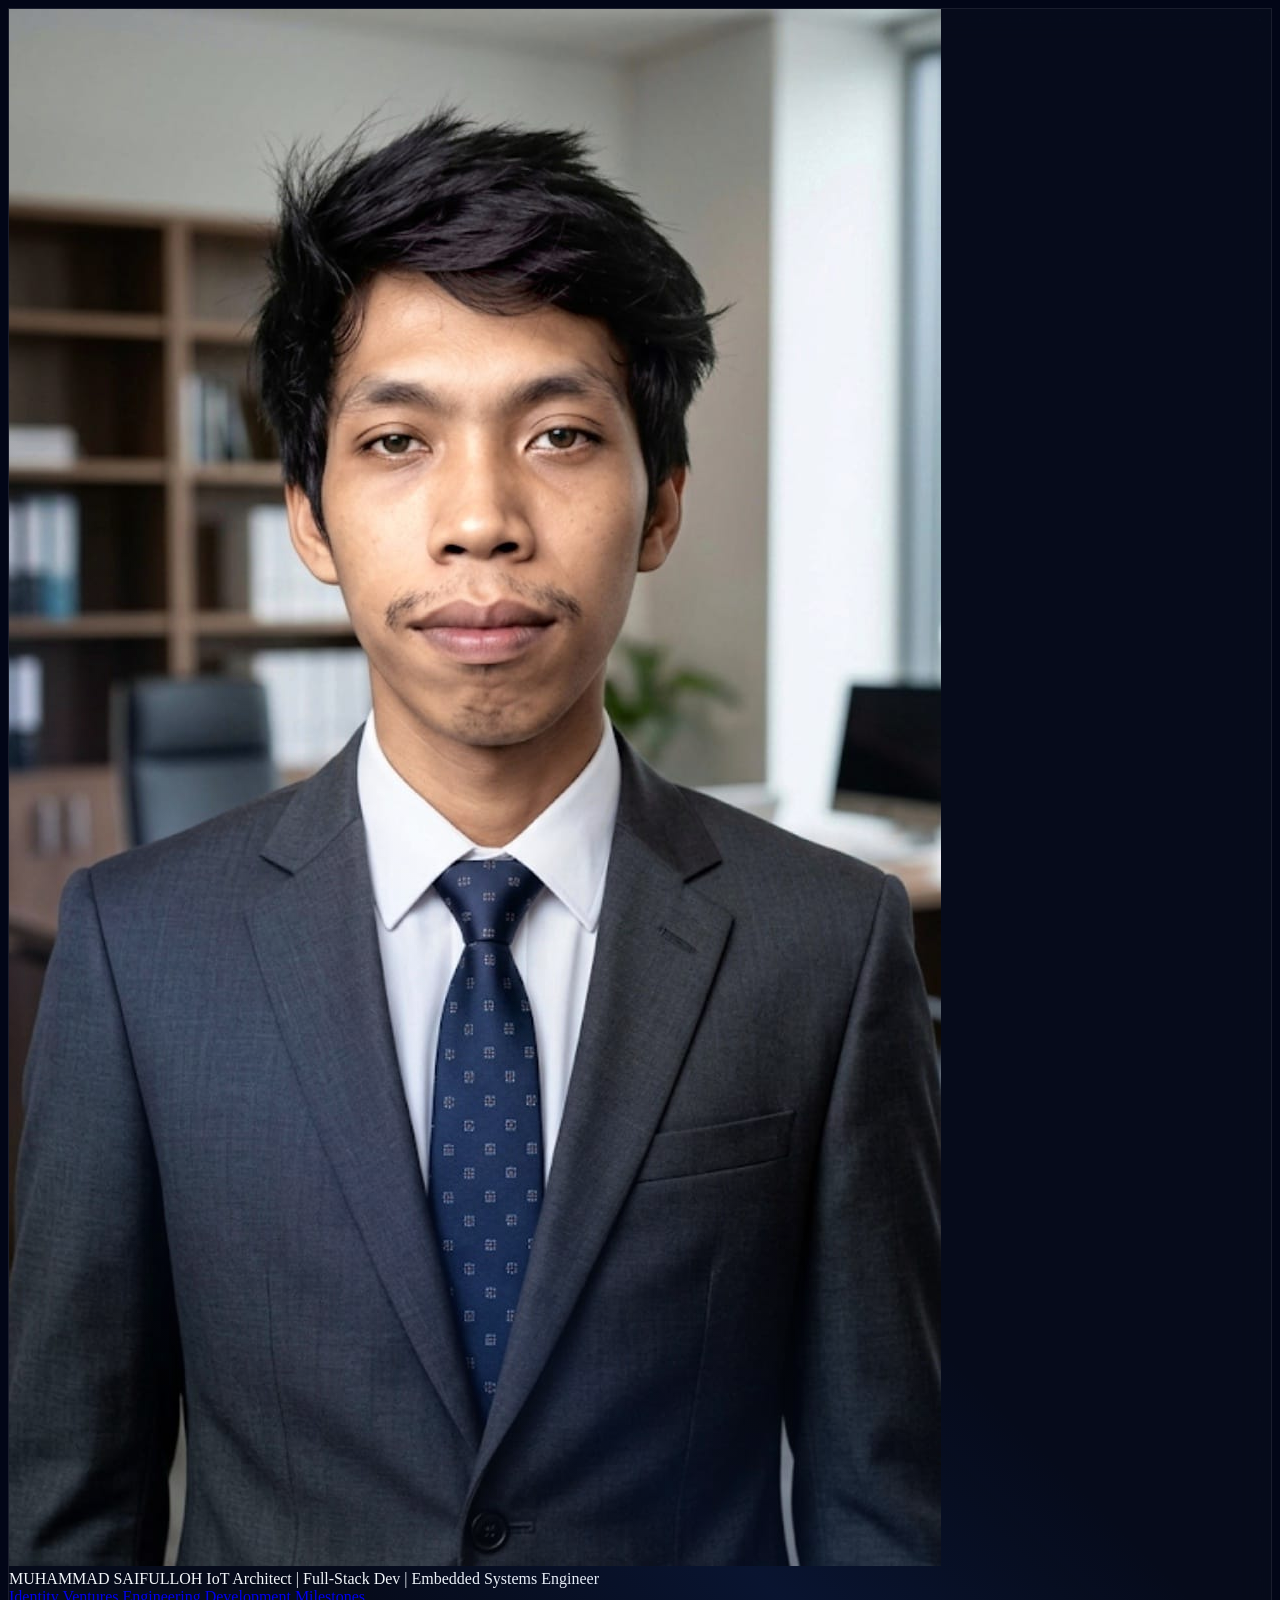
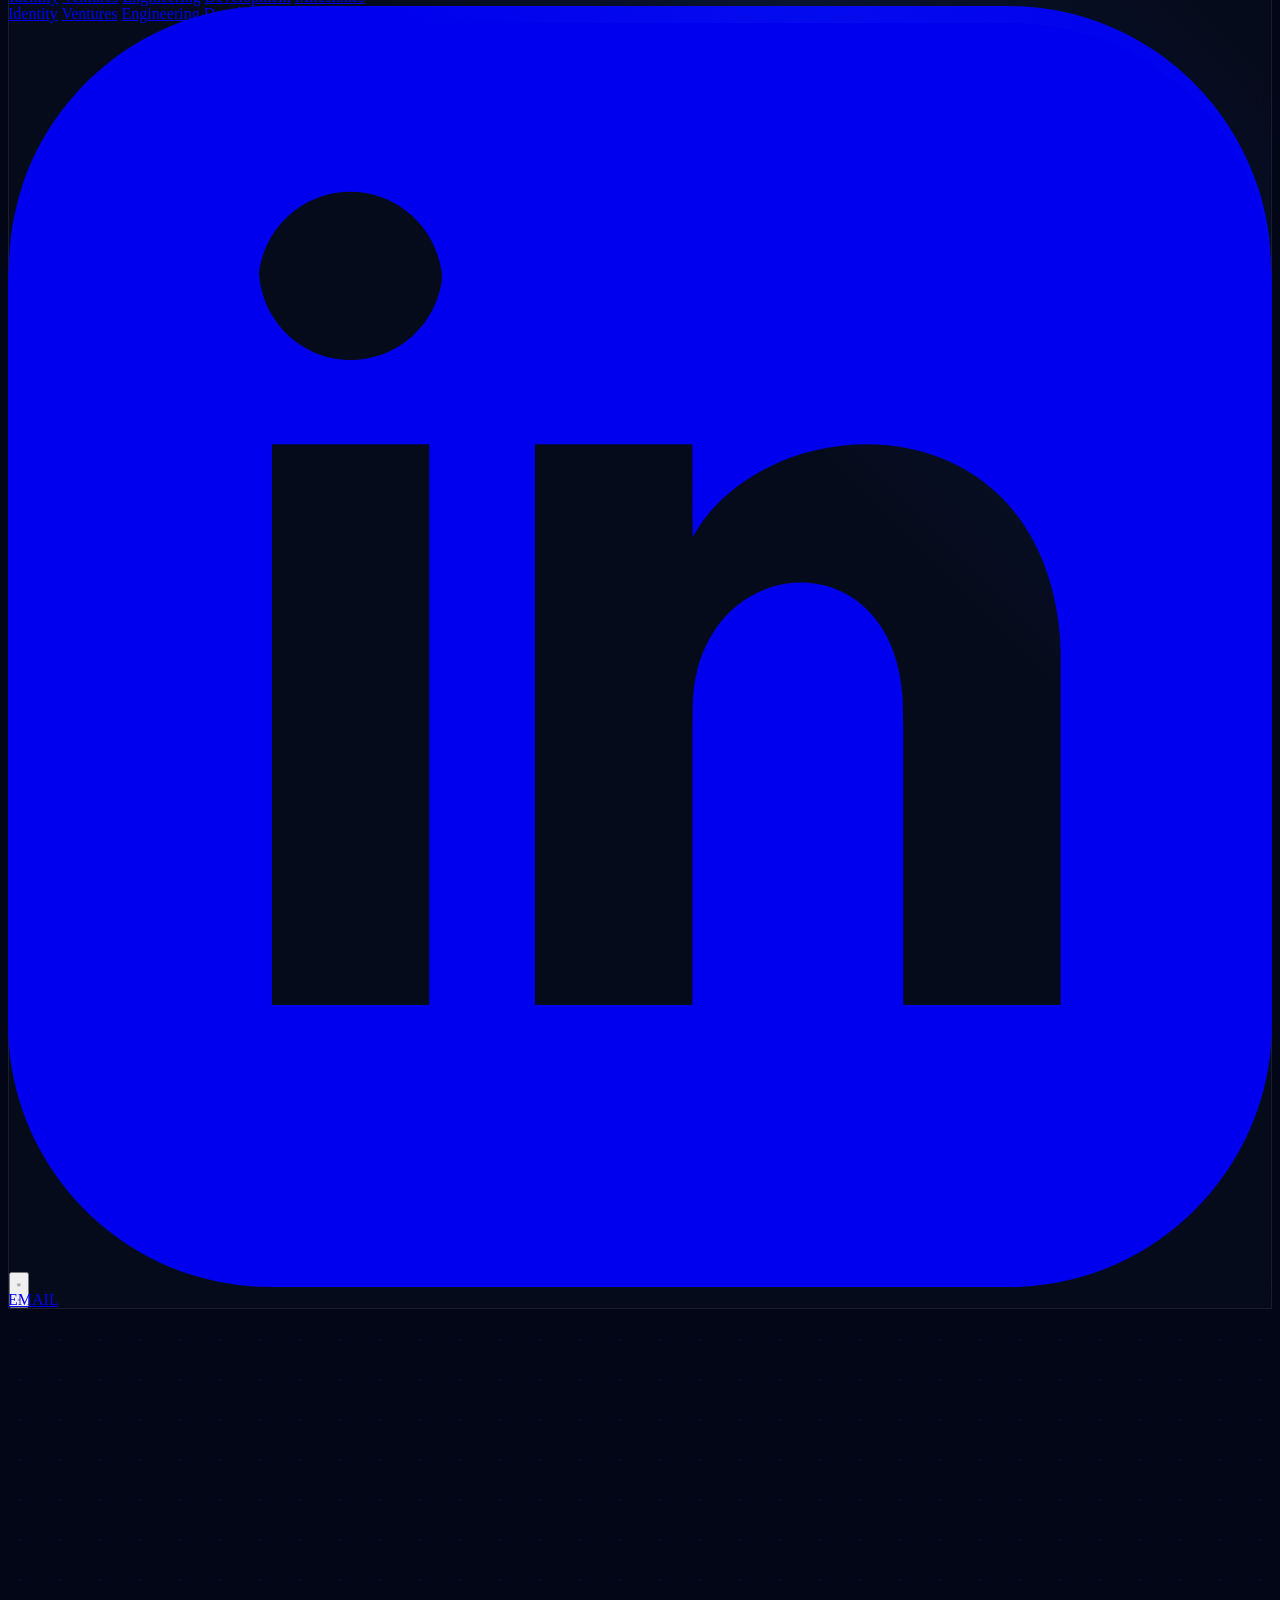
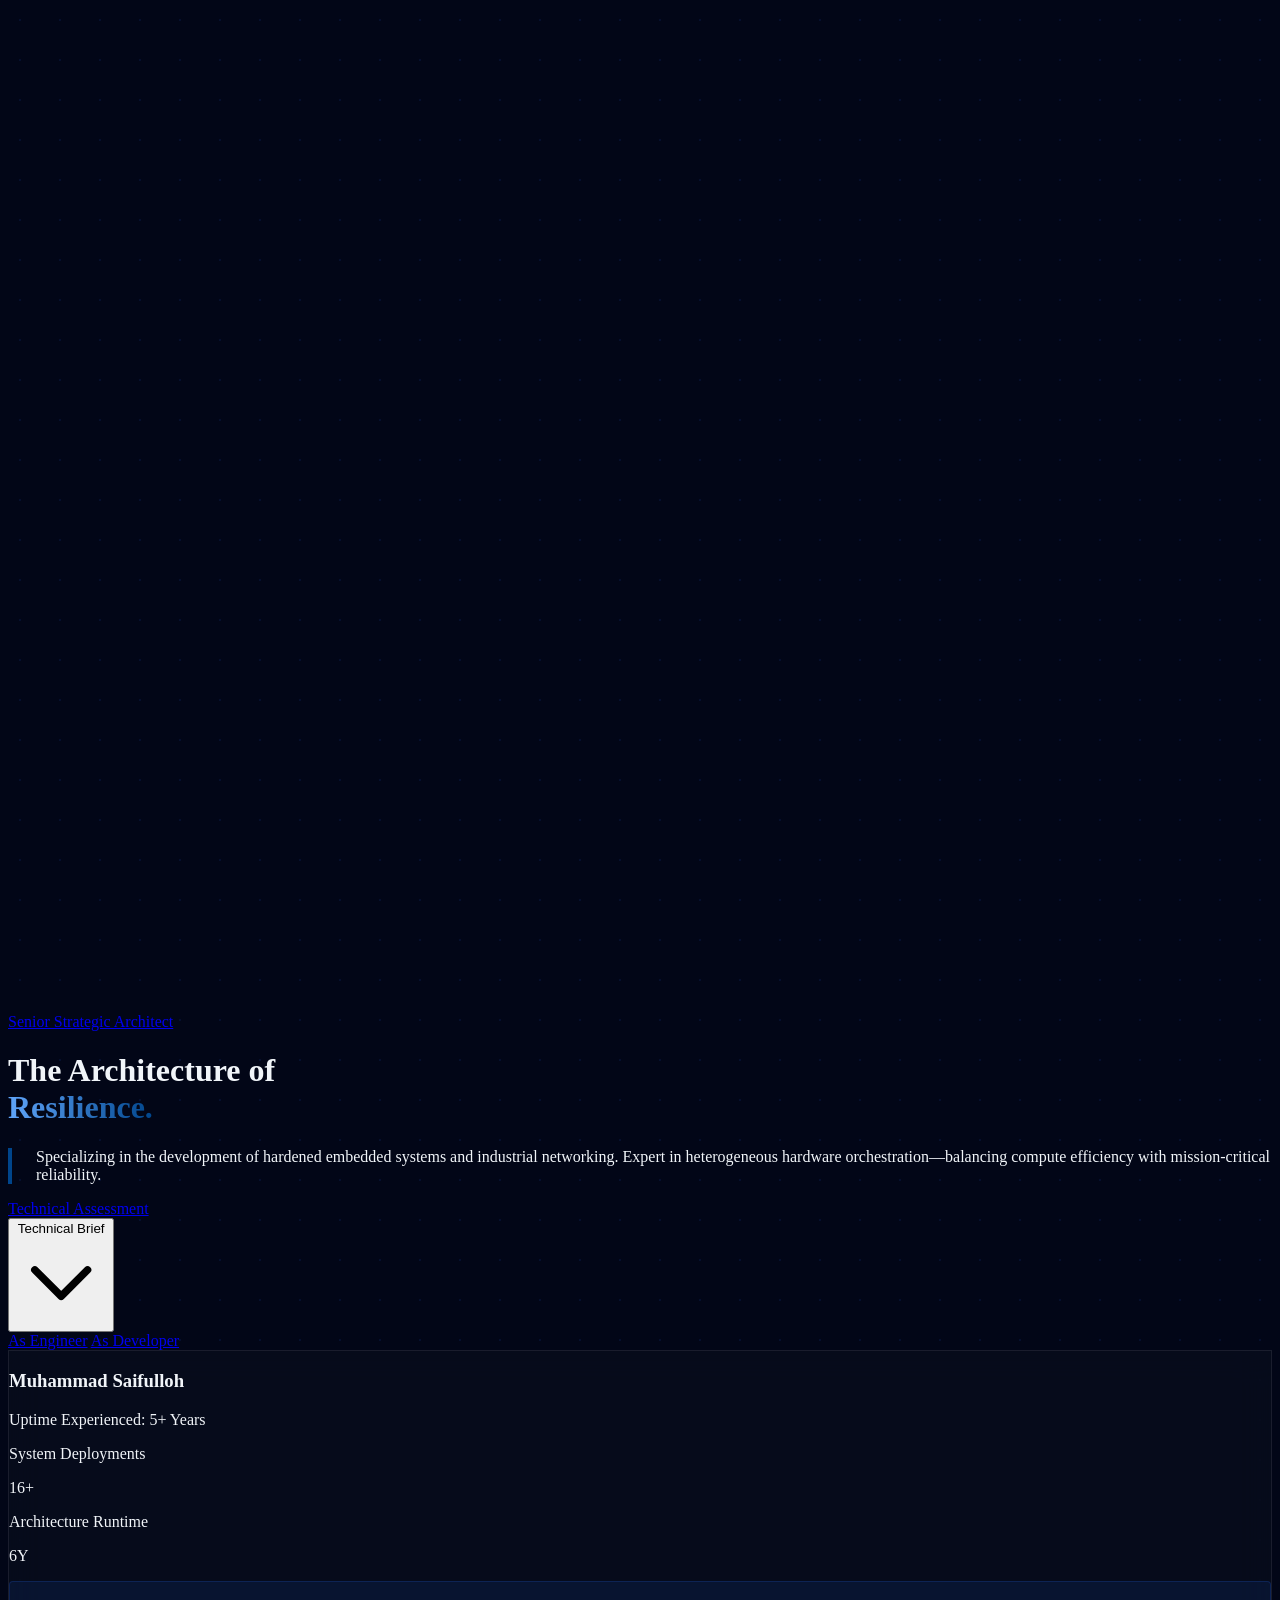
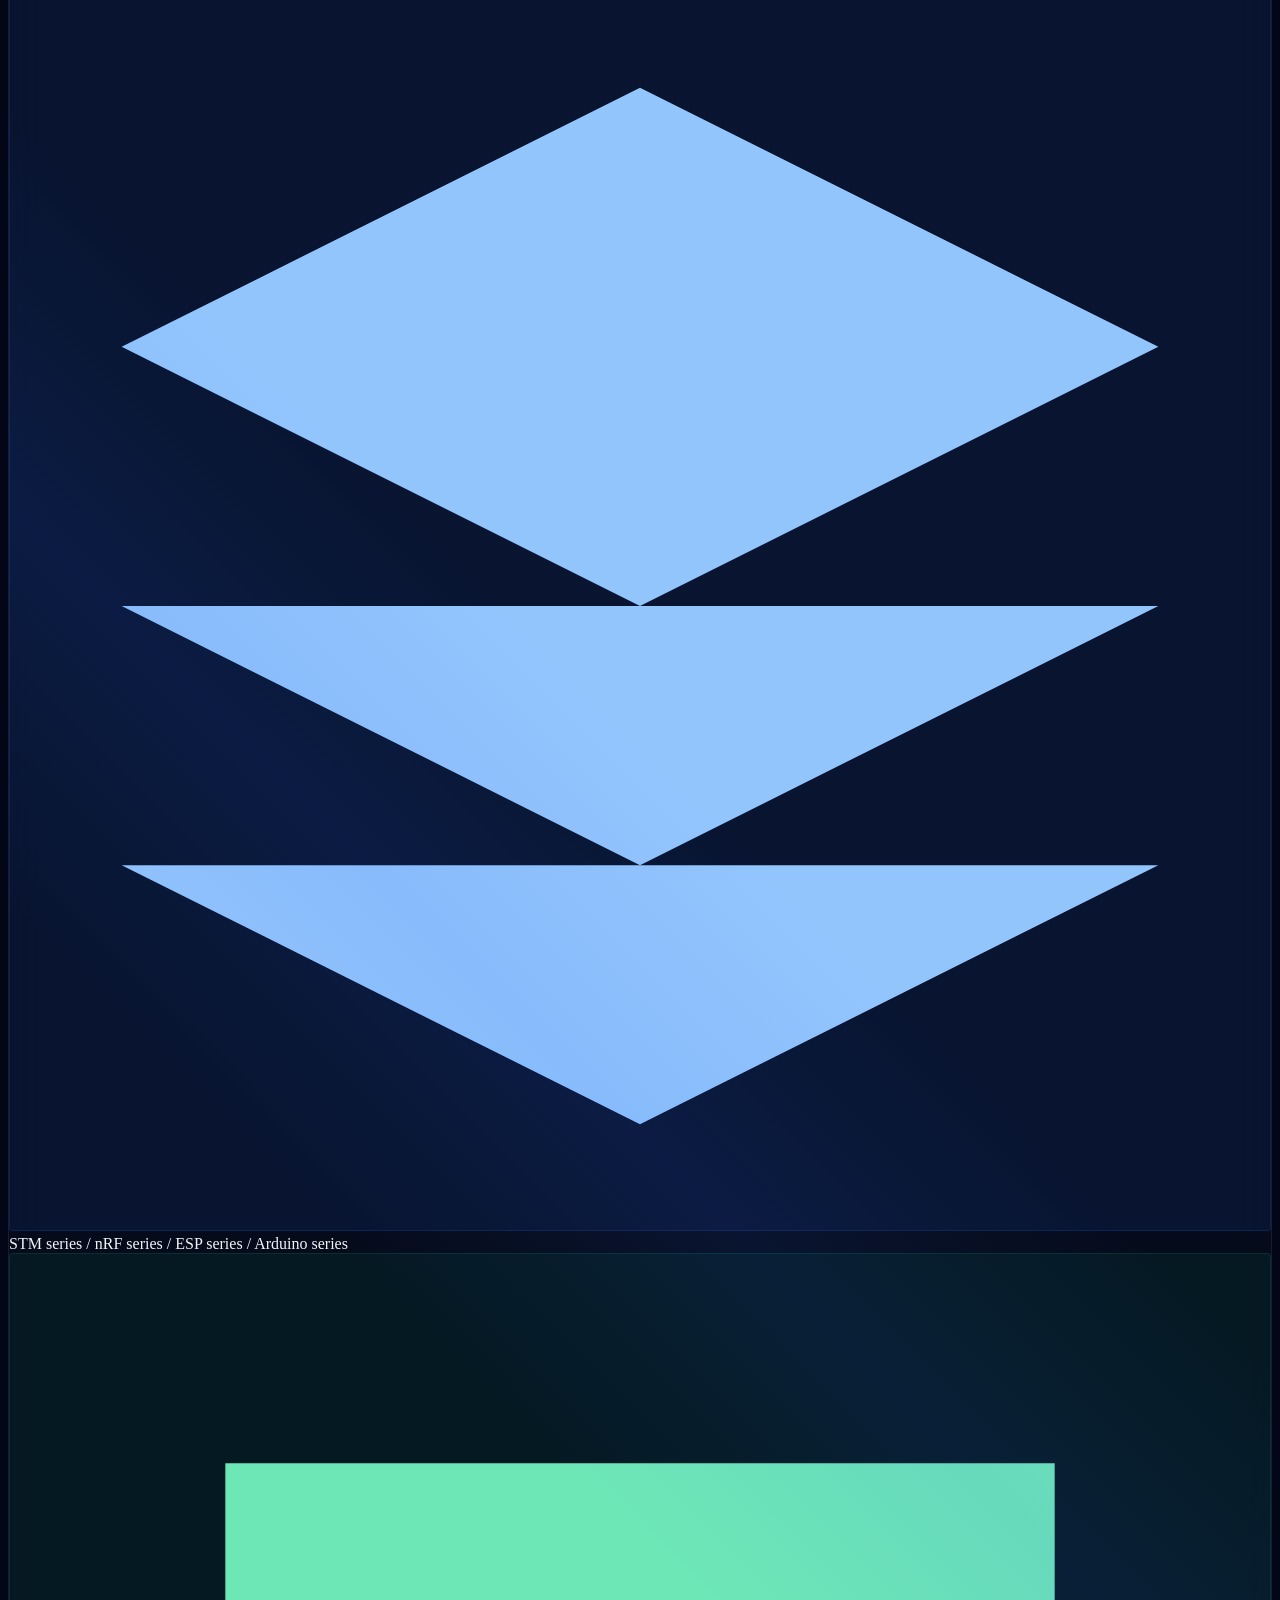
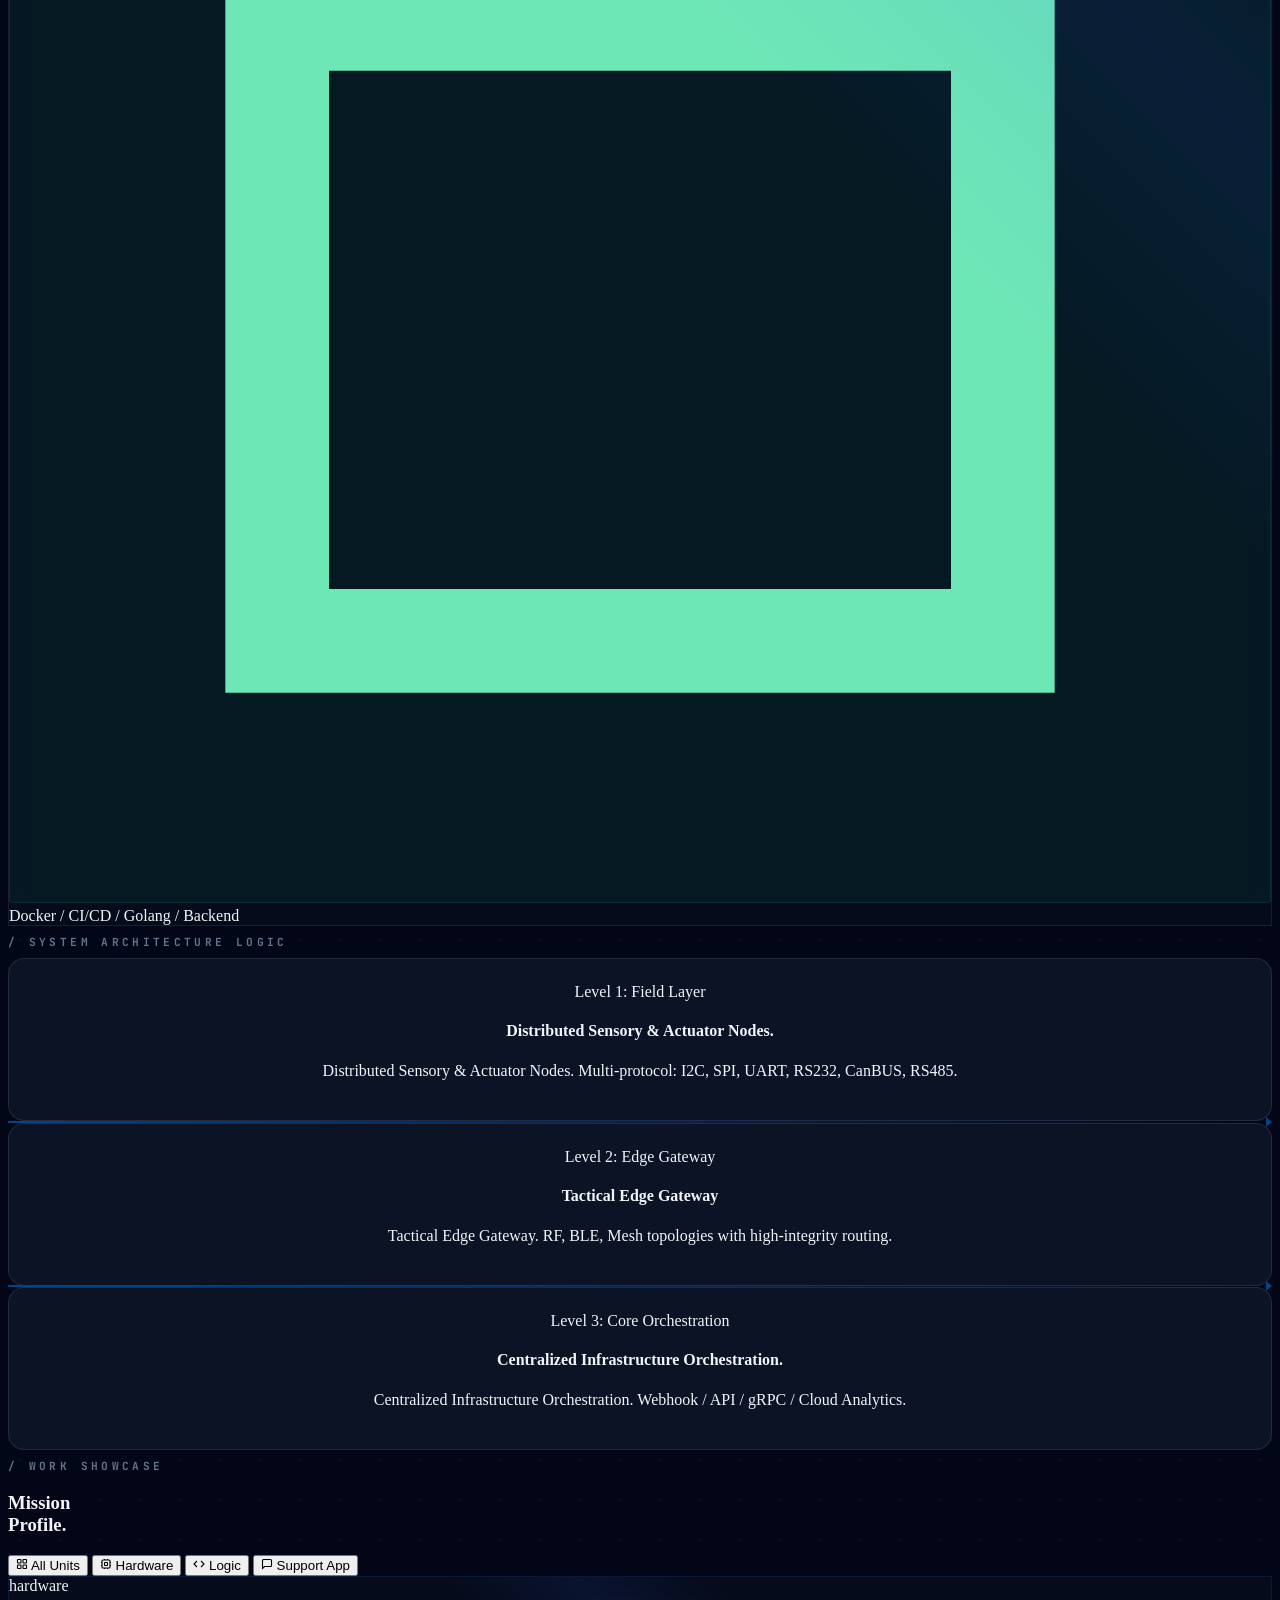
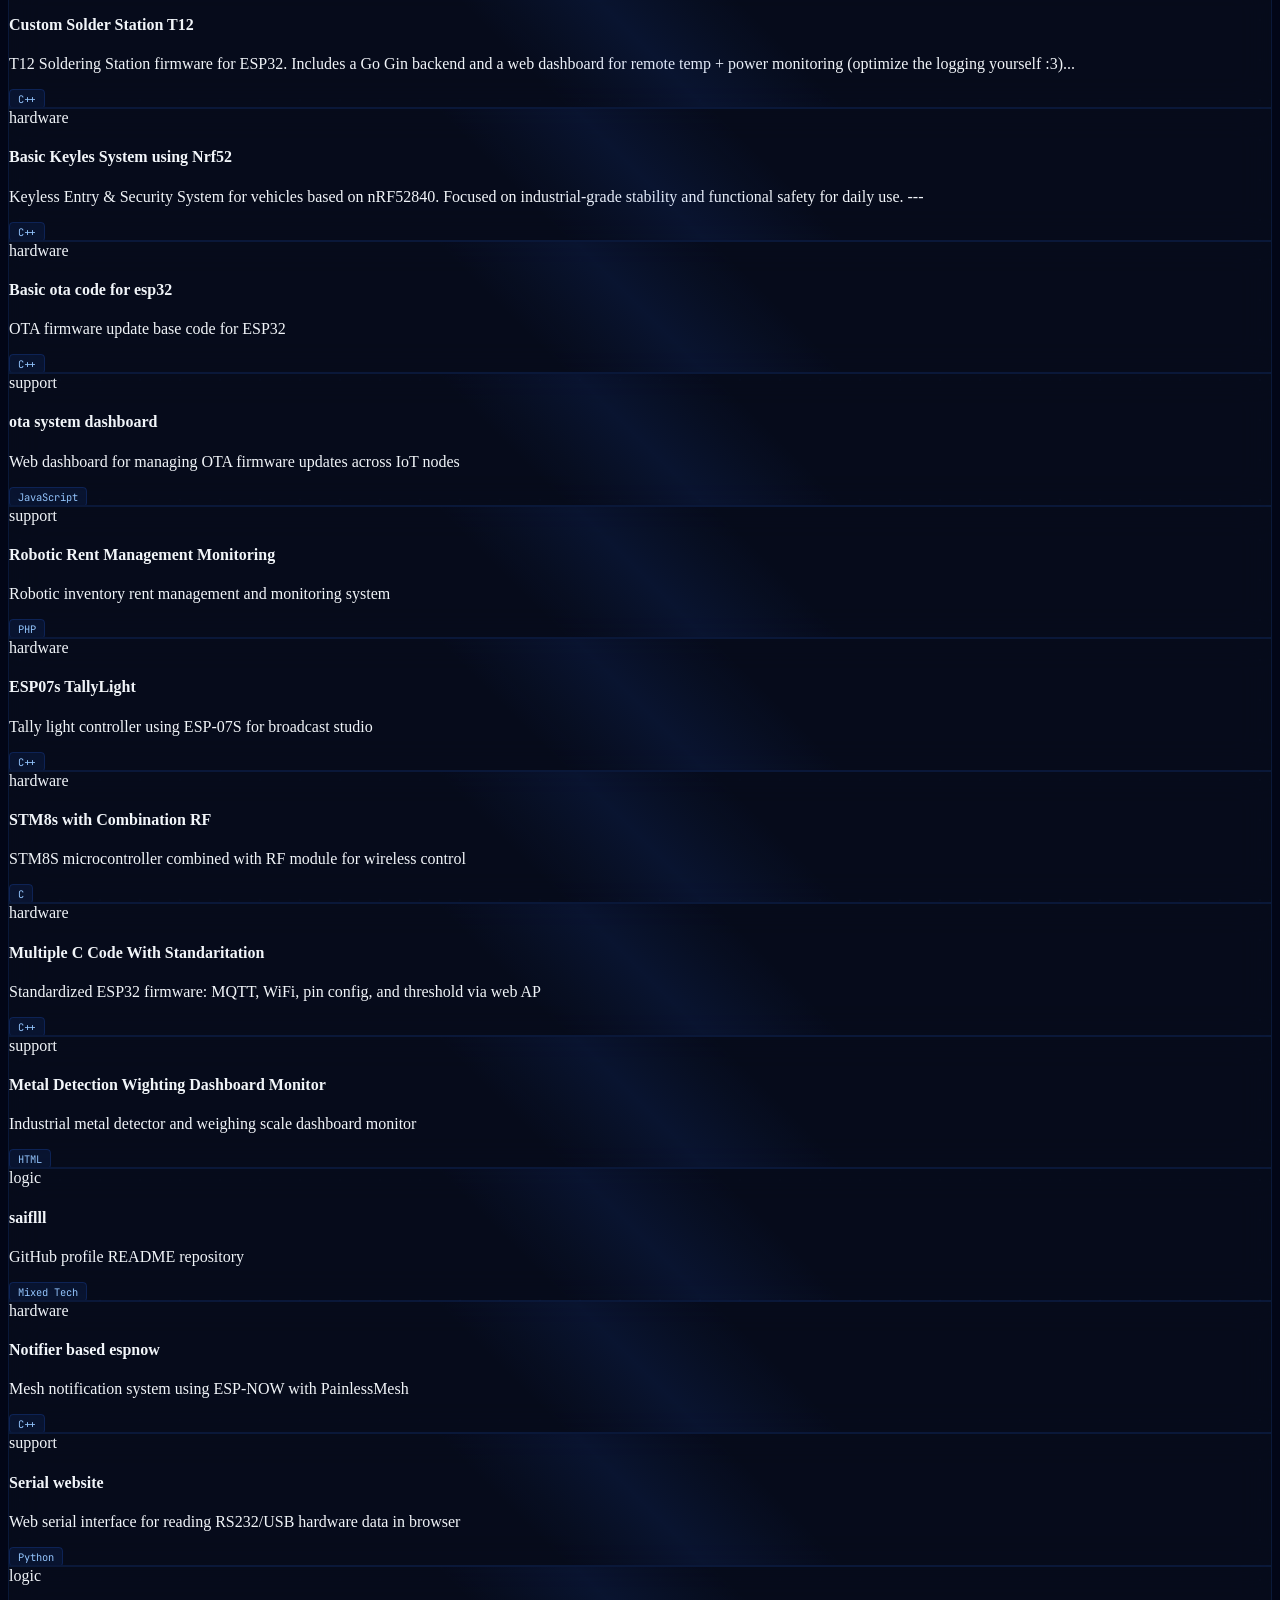
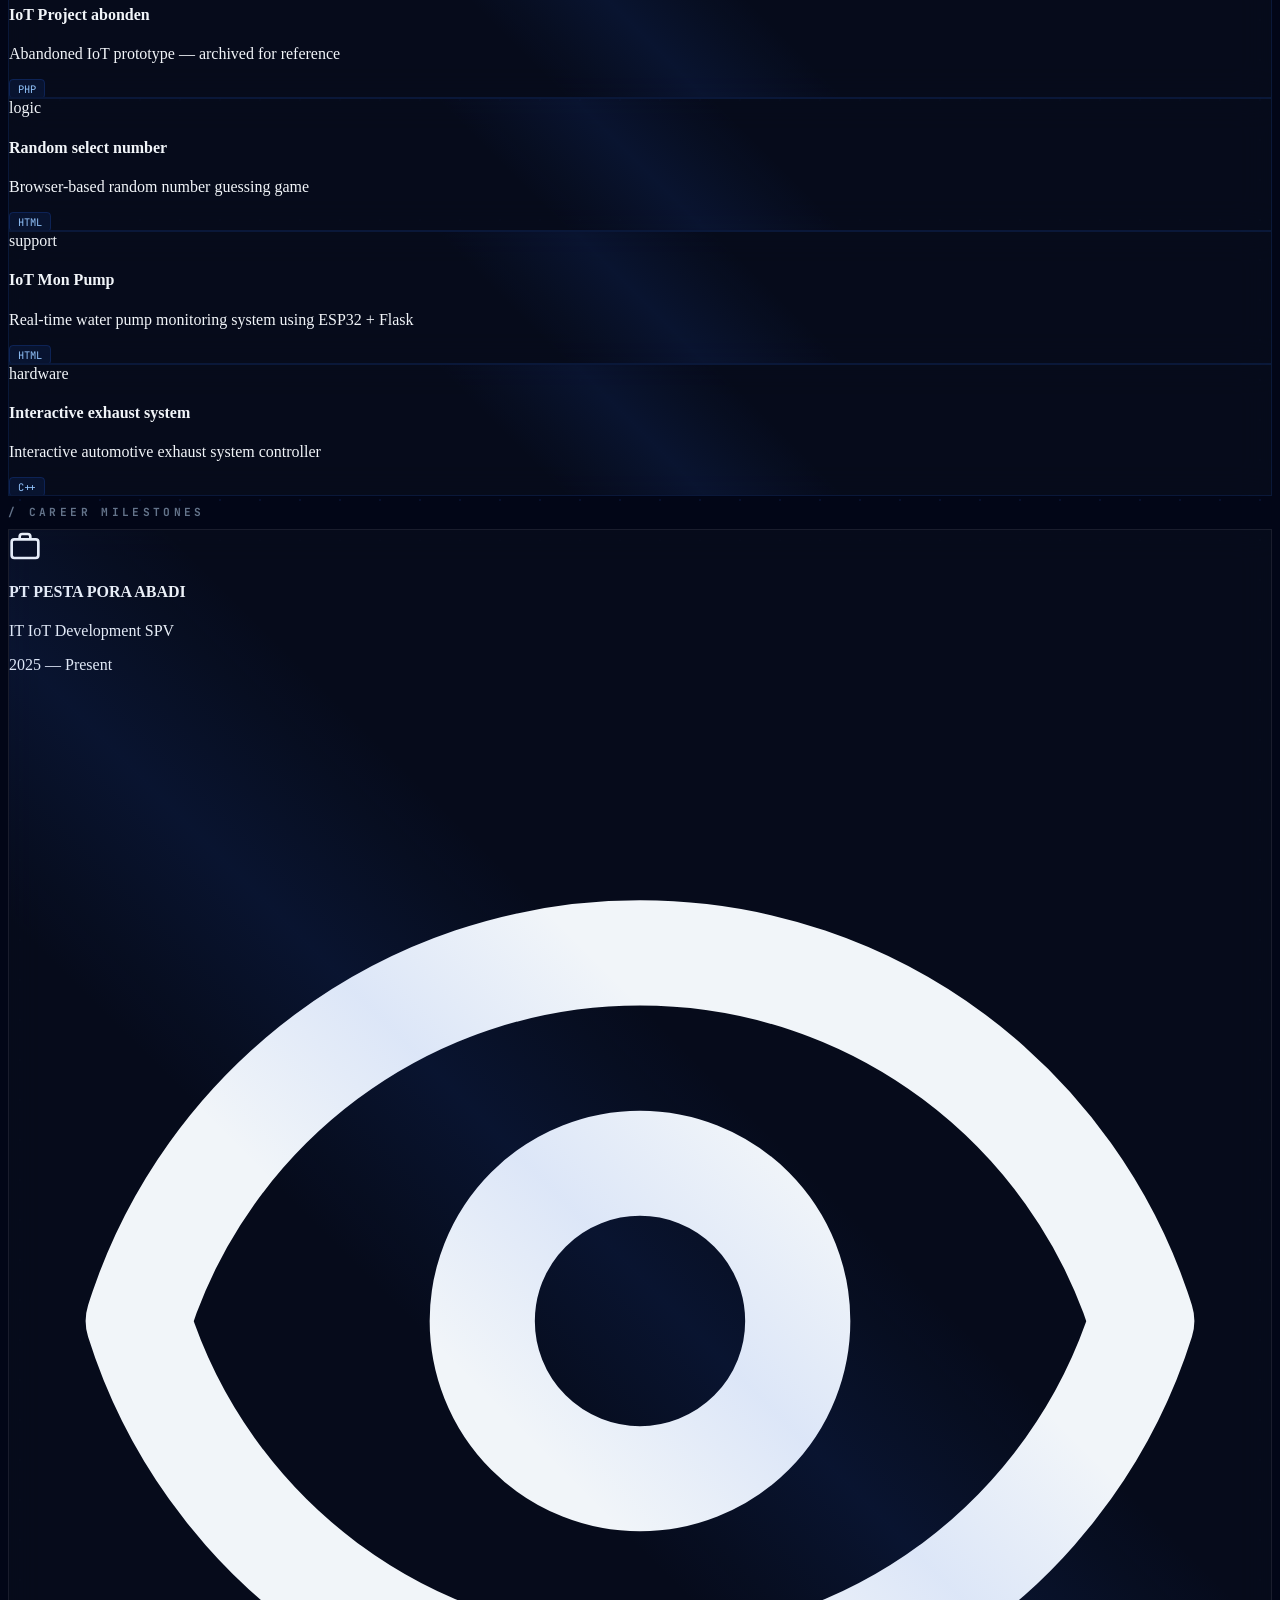
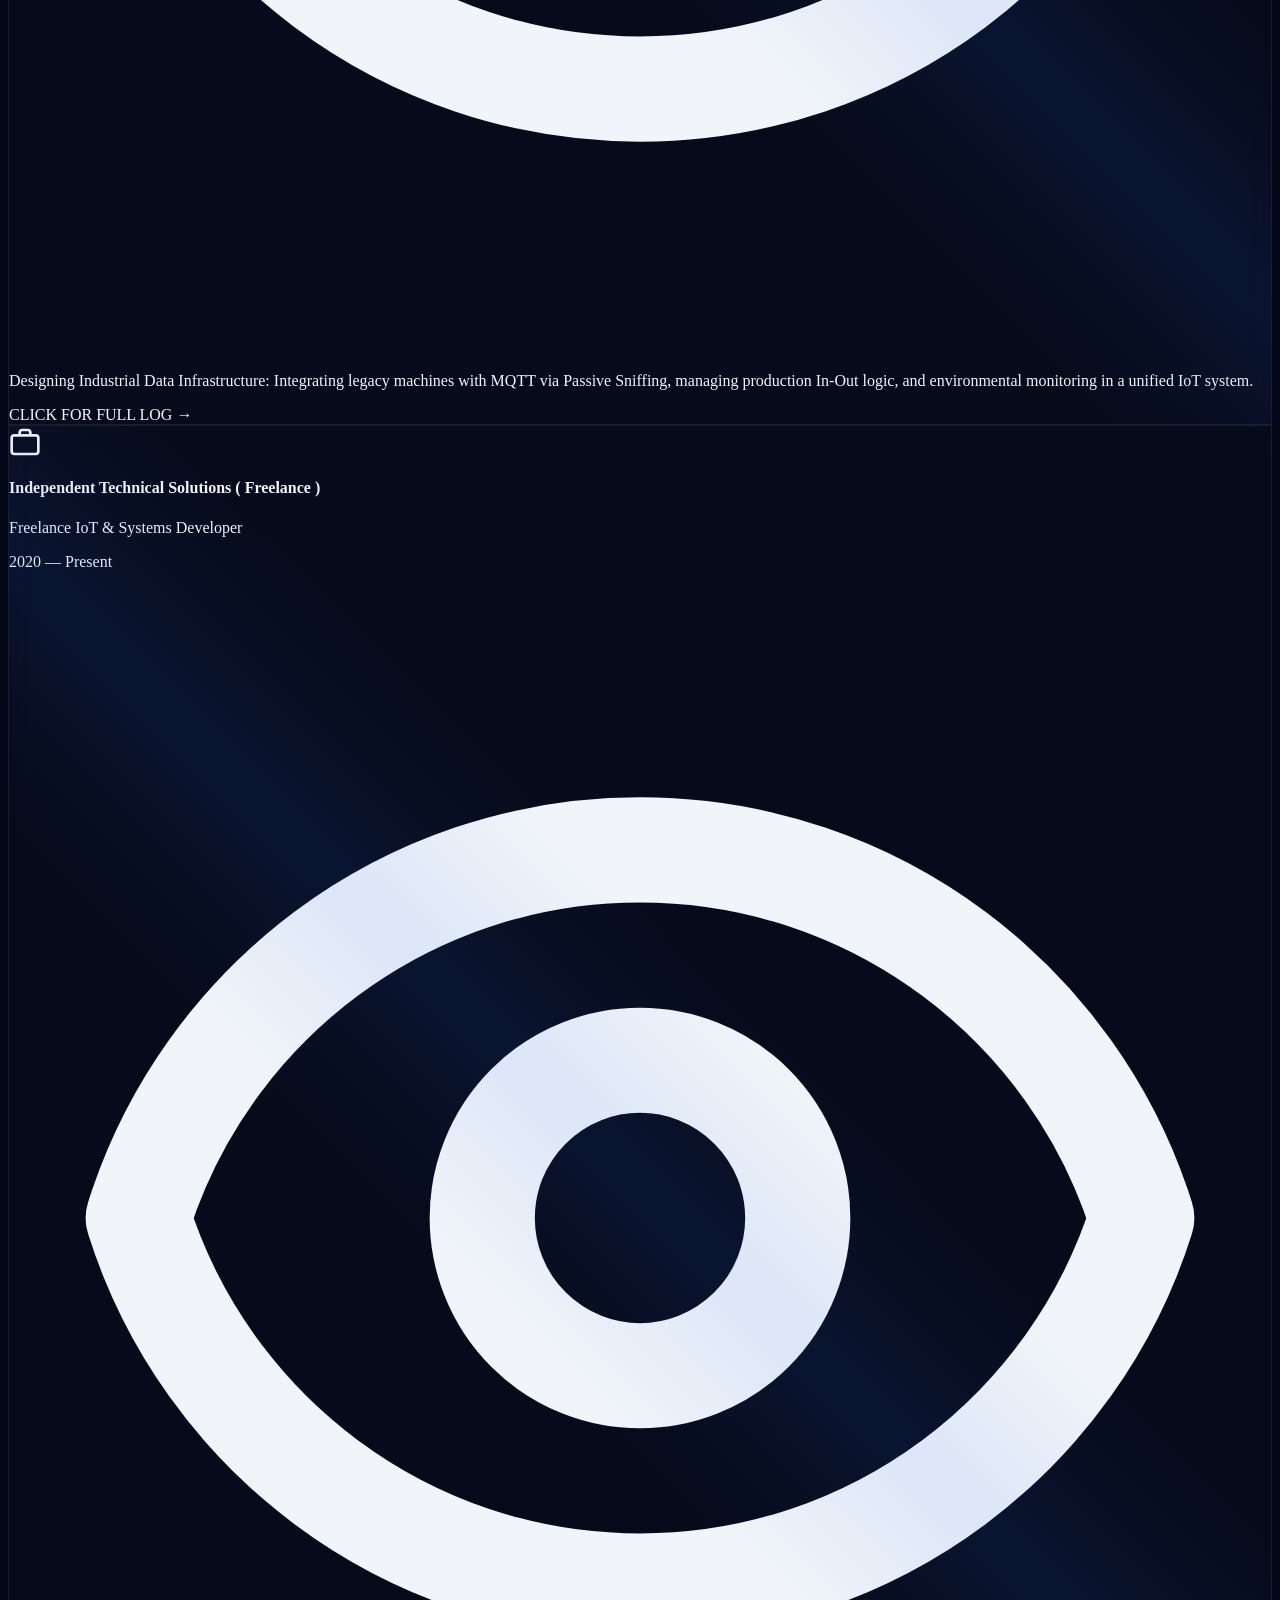
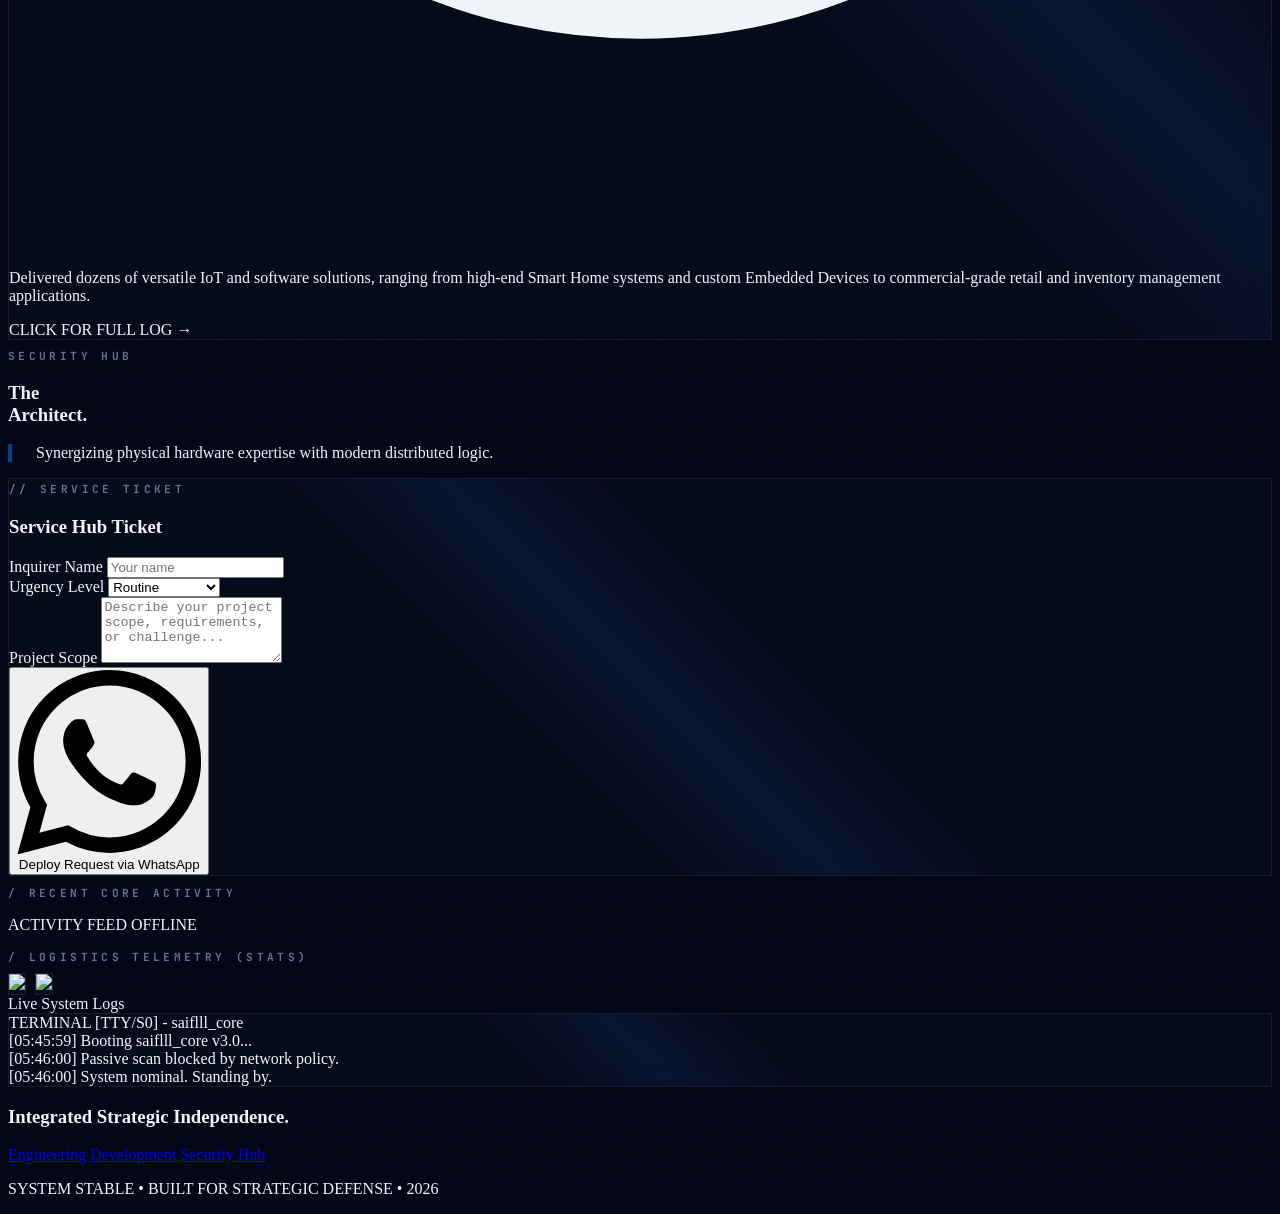
==== index.html @ 57b52bf8 "refactor: Streamline GitHub token environment variable lookup to `TOKEN_CLASS` and improve HTML form" ====
<!DOCTYPE html>
<html lang="en" class="scroll-smooth">

<head>
    <meta charset="UTF-8">
    <meta name="viewport" content="width=device-width, initial-scale=1.0">
    <title>Muhammad Saifulloh | Senior Integrated Systems Engineer & Developer</title>

    <!-- SEO -->
    <meta name="description"
        content="Senior Systems Architect specializing in Industrial IoT, Mission-Critical Systems, and Infrastructure Orchestration.">

    <!-- Icons & Assets -->
    <link rel="stylesheet" href="static/css/style.css">

    <!-- Google Fonts -->
    <link rel="preconnect" href="https://fonts.googleapis.com">
    <link rel="preconnect" href="https://fonts.gstatic.com" crossorigin>
    <link
        href="https://fonts.googleapis.com/css2?family=Inter:wght@300;400;500;600;700;800&family=JetBrains+Mono:wght@400;700&display=swap"
        rel="stylesheet">

    <!-- Tailwind CSS (via CDN) -->
    <script src="https://cdn.tailwindcss.com"></script>
    <script>
        tailwind.config = {
            darkMode: 'class',
            theme: {
                extend: {
                    colors: {
                        eng: { DEFAULT: '#2563eb', light: '#3b82f6', dark: '#1e40af' },
                        dev: { DEFAULT: '#059669', light: '#10b981', dark: '#047857' },
                        safety: { DEFAULT: '#f59e0b', dark: '#d97706' },
                        dark: { 950: '#020617', 900: '#0a0f1e', 800: '#1e293b' }
                    },
                    fontFamily: {
                        sans: ['Inter', 'sans-serif'],
                        mono: ['JetBrains Mono', 'monospace'],
                    },
                }
            }
        }
    </script>
    <!-- Foot Scripts -->
    <script src="static/js/translations.js"></script>
</head>

<body class="font-sans antialiased selection:bg-eng selection:text-white grid-blueprint">

    <!-- Navigation -->
    <nav class="fixed top-0 w-full z-50 glass-card border-b border-white/5 py-4">
        <div class="max-w-7xl mx-auto px-6 flex justify-between items-center">
            <div class="flex items-center gap-3">
                <div
                    class="w-10 h-10 bg-dark-900 rounded-xl flex items-center justify-center shadow-lg border border-white/10 overflow-hidden">
                    <img src="static/img/hero.jpeg" alt="MS" class="w-full h-full object-cover hero">
                </div>
                <div class="flex flex-col">
                    <span class="font-black tracking-tighter leading-none text-lg">MUHAMMAD SAIFULLOH</span>
                    <span class="text-[9px] text-slate-500 font-mono tracking-[0.2em] uppercase"
                        data-i18n="profile_archive_label"></span>
                </div>
            </div>
            <div class="hidden lg:flex gap-8 text-[10px] font-bold uppercase tracking-widest text-slate-400">
                <a href="page/profile.html" class="hover:text-eng transition-colors" data-i18n="nav_profile">Profile</a>
                <a href="#projects" class="hover:text-eng transition-colors" data-i18n="nav_showcase">Showcase</a>
                <a href="page/engineering.html" class="hover:text-eng transition-colors"
                    data-i18n="nav_engineering">Engineering</a>
                <a href="page/development.html" class="hover:text-eng transition-colors"
                    data-i18n="nav_development">Development</a>
                <a href="#experience" class="hover:text-eng transition-colors" data-i18n="nav_career">Career</a>
            </div>

            <div class="flex items-center gap-4">
                <a href="https://www.linkedin.com/in/muhammad-saifulloh-b37137209/" target="_blank"
                    class="hidden sm:block p-2 bg-slate-800 text-white rounded-lg hover:bg-eng transition-colors">
                    <svg class="w-5 h-5" fill="currentColor" viewBox="0 0 24 24">
                        <path
                            d="M19 0h-14c-2.761 0-5 2.239-5 5v14c0 2.761 2.239 5 5 5h14c2.762 0 5-2.239 5-5v-14c0-2.761-2.238-5-5-5zm-11 19h-3v-11h3v11zm-1.5-12.268c-.966 0-1.75-.79-1.75-1.764s.784-1.764 1.75-1.764 1.75.79 1.75 1.764-.783 1.764-1.75 1.764zm13.5 12.268h-3v-5.604c0-3.368-4-3.113-4 0v5.604h-3v-11h3v1.765c1.396-2.586 7-2.777 7 2.476v6.759z" />
                    </svg>
                </a>

                <!-- Mobile Menu Button -->
                <button id="mobile-menu-btn" class="lg:hidden p-2 text-slate-400 hover:text-white transition-colors">
                    <svg class="menu-icon w-6 h-6" fill="none" stroke="currentColor" viewBox="0 0 24 24">
                        <path stroke-linecap="round" stroke-linejoin="round" stroke-width="2"
                            d="M4 6h16M4 12h16M4 18h16"></path>
                    </svg>
                    <svg class="close-icon w-6 h-6 hidden" fill="none" stroke="currentColor" viewBox="0 0 24 24">
                        <path stroke-linecap="round" stroke-linejoin="round" stroke-width="2" d="M6 18L18 6M6 6l12 12">
                        </path>
                    </svg>
                </button>
            </div>
        </div>
    </nav>

    <!-- Mobile Overlay Menu -->
    <div id="mobile-menu" class="fixed inset-0 z-40 lg:hidden bg-dark-950/95 backdrop-blur-xl pt-24 px-6">
        <div class="flex flex-col gap-6 text-2xl font-black italic uppercase tracking-tighter">
            <a href="page/profile.html" class="hover:text-eng transition-colors" data-i18n="nav_profile">Profile</a>
            <a href="#projects" class="hover:text-eng transition-colors" data-i18n="nav_showcase">Showcase</a>
            <a href="page/engineering.html" class="hover:text-eng transition-colors text-eng"
                data-i18n="nav_engineering">Engineering Hub</a>
            <a href="page/development.html" class="hover:text-dev-light transition-colors text-dev-light"
                data-i18n="nav_development">Development
                Hub</a>
            <a href="#experience" class="hover:text-eng transition-colors" data-i18n="nav_career">Career</a>

            <div class="pt-10 mt-10 border-t border-white/5 flex gap-6">
                <a href="https://www.linkedin.com/in/muhammad-saifulloh-b37137209/" target="_blank"
                    class="p-4 bg-slate-900 rounded-xl text-eng"><svg class="w-6 h-6" fill="currentColor"
                        viewBox="0 0 24 24">
                        <path
                            d="M19 0h-14c-2.761 0-5 2.239-5 5v14c0 2.761 2.239 5 5 5h14c2.762 0 5-2.239 5-5v-14c0-2.761-2.238-5-5-5zm-11 19h-3v-11h3v11zm-1.5-12.268c-.966 0-1.75-.79-1.75-1.764s.784-1.764 1.75-1.764 1.75.79 1.75 1.764-.783 1.764-1.75 1.764zm13.5 12.268h-3v-5.604c0-3.368-4-3.113-4 0v5.604h-3v-11h3v1.765c1.396-2.586 7-2.777 7 2.476v6.759z" />
                    </svg></a>
                <a href="mailto:lezztb@gmail.com" class="p-4 bg-slate-900 rounded-xl text-white">EMAIL</a>
            </div>
        </div>
    </div>

    <!-- Hero Section -->
    <header class="pt-48 pb-24 px-6 max-w-7xl mx-auto">
        <div class="grid lg:grid-cols-12 gap-16 items-center">
            <div class="lg:col-span-12 xl:col-span-7">
                <a href="page/profile.html"
                    class="inline-block px-4 py-2 rounded-full bg-blue-900/20 border border-blue-500/20 text-eng text-[10px] font-black mb-8 uppercase tracking-[0.2em] hover:bg-eng/10 transition-all"
                    data-i18n="hero_tag">Muhammad Saifulloh</a>
                <h1 class="text-6xl md:text-9xl font-black mb-10 tracking-tighter leading-[0.85]"
                    data-i18n="hero_title">
                    The Architecture of <br><span class="gradient-text-blue">Resilience.</span>
                </h1>
                <p class="text-xl text-slate-400 max-w-2xl leading-relaxed mb-12 industrial-border"
                    data-i18n="hero_subtitle">
                </p>
                <div class="flex flex-wrap gap-6 items-center">
                    <a href="mailto:lezztb@gmail.com"
                        class="px-10 py-5 bg-eng hover:bg-eng-dark text-white rounded-sm font-black transition-all shadow-xl shadow-eng/20 uppercase tracking-widest text-xs"
                        data-i18n="hero_btn_assess"></a>

                    <div class="relative group/cv" id="cv-dropdown">
                        <button id="cv-toggle"
                            class="px-10 py-5 border border-slate-700 hover:bg-slate-800 rounded-sm font-black transition-all text-slate-300 uppercase tracking-widest text-xs flex items-center gap-3">
                            <span data-i18n="hero_btn_brief">Technical Brief</span>
                            <svg class="w-3 h-3 transition-transform group-hover/cv:rotate-180" fill="none"
                                stroke="currentColor" viewBox="0 0 24 24">
                                <path stroke-linecap="round" stroke-linejoin="round" stroke-width="2"
                                    d="M19 9l-7 7-7-7"></path>
                            </svg>
                        </button>
                        <div id="cv-menu"
                            class="absolute left-0 mt-2 w-full min-w-[200px] bg-dark-900 border border-white/10 rounded-xl shadow-2xl opacity-0 invisible translate-y-2 group-hover/cv:opacity-100 group-hover/cv:visible group-hover/cv:translate-y-0 transition-all z-20 overflow-hidden">
                            <a href="static/pdf/cv-muhammad-saifulloh-enginer.pdf" target="_blank"
                                class="block px-6 py-4 text-[10px] font-bold text-slate-400 hover:bg-eng hover:text-white transition-all uppercase tracking-widest border-b border-white/5"
                                data-i18n="cv_engineer">As Engineer</a>
                            <a href="static/pdf/cv-muhammad-saifulloh-developer.pdf" target="_blank"
                                class="block px-6 py-4 text-[10px] font-bold text-slate-400 hover:bg-dev hover:text-white transition-all uppercase tracking-widest"
                                data-i18n="cv_developer">As Developer</a>
                        </div>
                    </div>
                </div>
            </div>
            <div class="lg:col-span-12 xl:col-span-5 hidden lg:block">
                <div class="glass-card p-2 rounded-3xl relative">
                    <div class="bg-dark-900 p-8 rounded-[22px] border border-white/5">
                        <div class="flex items-center gap-6 mb-10">

                            <div>
                                <h3 class="font-black text-2xl tracking-tight">Muhammad Saifulloh</h3>
                                <p class="text-[10px] font-mono text-eng uppercase tracking-[0.3em] font-bold"
                                    data-i18n="exp_years"></p>
                            </div>
                        </div>
                        <div class="grid grid-cols-2 gap-4 mb-8">
                            <div
                                class="p-4 bg-white/5 rounded-xl border border-white/5 text-center transition-all hover:bg-white/10">
                                <p class="text-[10px] text-slate-500 uppercase mb-1" data-i18n="stats_deploy">System
                                    Deployments</p>
                                <p id="deploy-count" class="text-2xl font-black italic">0+</p>
                            </div>
                            <div
                                class="p-4 bg-white/5 rounded-xl border border-white/5 text-center transition-all hover:bg-white/10">
                                <p class="text-[10px] text-slate-500 uppercase mb-1" data-i18n="stats_runtime">
                                    Architecture Runtime</p>
                                <p id="runtime-years" class="text-2xl font-black italic">5Y</p>
                            </div>
                        </div>
                        <div class="space-y-3">
                            <div
                                class="flex items-center group gap-3 text-xs text-slate-400 bg-eng/5 p-3 rounded-lg border border-eng/10 transition-all hover:border-eng/30">
                                <svg class="w-4 h-4 tech-tag p-0 border-0 bg-transparent group-hover:protocol-glow"
                                    viewBox="0 0 24 24" fill="currentColor">
                                    <path d="M12 2L2 7l10 5 10-5-10-5zM2 17l10 5 10-5M2 12l10 5 10-5" />
                                </svg>
                                <span class="group-hover:text-white transition-colors" data-i18n="tech_hardware"></span>
                            </div>
                            <div
                                class="flex items-center group gap-3 text-xs text-slate-400 bg-dev/5 p-3 rounded-lg border border-dev/10 transition-all hover:border-dev/30">
                                <svg class="w-4 h-4 dev-tag p-0 border-0 bg-transparent group-hover:protocol-glow"
                                    viewBox="0 0 24 24" fill="currentColor">
                                    <path d="M4 4h16v16H4V4zm2 4v10h12V8H6z" />
                                </svg>
                                <span class="group-hover:text-white transition-colors" data-i18n="tech_software"></span>
                            </div>
                        </div>
                    </div>
                </div>
            </div>
        </div>
    </header>

    <!-- System Architecture Logic -->
    <section class="py-24 bg-dark-900/30">
        <div class="max-w-7xl mx-auto px-6">
            <h2 class="section-tag mb-12 text-center italic" data-i18n="arch_flow_title">/ SYSTEM ARCHITECTURE FLOW</h2>
            <div class="flex flex-col md:flex-row items-center justify-between gap-6 md:gap-0">
                <div class="arch-node w-full md:w-64">
                    <span class="text-[10px] font-mono text-slate-500 uppercase tracking-widest mb-2 block"
                        data-i18n="arch_level_1">Level 1:
                        Field</span>
                    <h4 class="font-black text-white italic">Distributed Sensory & Actuator Nodes.</h4>
                    <p class="text-[10px] text-slate-500 mt-2" data-i18n="arch_desc_1"></p>
                </div>
                <div class="arch-arrow hidden md:block"></div>
                <div class="arch-node w-full md:w-64">
                    <span class="text-[10px] font-mono text-slate-500 uppercase tracking-widest mb-2 block"
                        data-i18n="arch_level_2">Level 2:
                        Edge</span>
                    <h4 class="font-black text-eng italic">Tactical Edge Gateway</h4>
                    <p class="text-[10px] text-slate-500 mt-2" data-i18n="arch_desc_2"></p>
                </div>
                <div class="arch-arrow hidden md:block"></div>
                <div class="arch-node w-full md:w-64">
                    <span class="text-[10px] font-mono text-slate-500 uppercase tracking-widest mb-2 block"
                        data-i18n="arch_level_3">Level 3:
                        Core</span>
                    <h4 class="font-black text-dev italic">Centralized Infrastructure Orchestration.</h4>
                    <p class="text-[10px] text-slate-500 mt-2" data-i18n="arch_desc_3"></p>
                </div>
            </div>
        </div>
    </section>

    <!-- Project Gallery (Horizontal) -->
    <section id="projects" class="py-24 overflow-hidden border-y border-white/5">
        <div class="max-w-7xl mx-auto px-6 mb-12">
            <h2 class="section-tag mb-4">/ WORK SHOWCASE</h2>
            <h3 class="text-5xl font-black tracking-tighter leading-none italic uppercase"
                data-i18n="showcase_subtitle"></h3>
            <div id="filter-hub" class="flex flex-wrap gap-4 mt-8"></div>
        </div>

        <div class="flex gap-8 overflow-x-auto horizontal-scroll px-6 snap-x pb-12" id="project-container">
            <!-- Projects will be injected from Google Sheets -->
        </div>
        </div>
    </section>

    <section class="py-12 bg-dark-900/50 border-b border-white/5 overflow-hidden">
        <div class="repo-marquee-container flex flex-nowrap whitespace-nowrap" id="repo-marquee">
        </div>
    </section>

    <section id="experience" class="py-24">
        <div class="max-w-7xl mx-auto px-6">
            <h2 class="section-tag mb-12" data-i18n="career_title">/ CAREER MILESTONES</h2>
            <div class="grid md:grid-cols-2 gap-12" id="milestone-container">
                <!-- Milestones injected via milestones.js -->
            </div>
        </div>
    </section>

    <!-- About & Service Hub -->
    <section id="about" class="py-24 border-t border-white/5">
        <div class="max-w-7xl mx-auto px-6">
            <h2 class="section-tag mb-12 uppercase italic" data-i18n="nav_hub">/ OPERATIONAL HUB</h2>
            <div class="grid lg:grid-cols-2 gap-12 items-center">
                <div>
                    <h3 class="text-5xl font-black italic tracking-tighter mb-8 uppercase" data-i18n="profile_title">
                    </h3>
                    <p class="text-xl text-slate-400 leading-relaxed industrial-border" data-i18n="profile_bio"></p>
                </div>
                <!-- WhatsApp Form will be appended here by core.js -->
            </div>
        </div>
    </section>

    <section class="py-24 bg-dark-950">
        <div class="max-w-7xl mx-auto px-6">
            <div class="grid lg:grid-cols-2 gap-16">
                <div>
                    <h2 class="section-tag mb-8 uppercase italic" data-i18n="github_title">/ RECENT CORE ACTIVITY</h2>
                    <div id="github-repos" class="space-y-4">
                        <div class="animate-pulse flex space-x-4">
                            <div class="flex-1 space-y-4 py-1">
                                <div class="h-4 bg-slate-700 rounded w-3/4"></div>
                                <div class="space-y-2">
                                    <div class="h-4 bg-slate-700 rounded"></div>
                                </div>
                            </div>
                        </div>
                    </div>
                </div>
                <div>
                    <h2 class="section-tag mb-8 uppercase italic" data-i18n="github_stats_title">/ LOGISTICS TELEMENTRY
                        (STATS)</h2>
                    <div class="space-y-6">
                        <div style="display: flex;gap: 1vh;">
                            <div class="glass-card p-1 rounded-2xl overflow-hidden border border-eng/20">
                                <img src="https://nirzak-streak-stats.vercel.app/?user=saiflll&theme=tokyonight&hide_border=true&background=0a0f1e&stroke=00458b&ring=3b82f6&fire=3b82f6"
                                    class="w-full transition-transform hover:scale-[1.01]" />
                            </div>
                            <div class="glass-card p-1 rounded-2xl overflow-hidden border border-dev/20">
                                <img src="https://github-readme-stats.vercel.app/api/top-langs/?username=saiflll&theme=tokyonight&hide_border=true&layout=compact&bg_color=0a0f1e&title_color=3b82f6&text_color=93c5fd"
                                    class="w-full transition-transform hover:scale-[1.01]" />
                            </div>
                        </div>

                    </div>

                    <div class="mt-12">
                        <div class="flex items-center gap-3 mb-4">
                            <div class="w-2 h-2 bg-eng-light rounded-full animate-pulse"></div>
                            <span class="text-[10px] font-mono font-bold text-eng tracking-widest uppercase">Live System
                                Logs</span>
                        </div>
                        <div
                            class="glass-card rounded-xl border border-white/5 overflow-hidden font-mono text-[9px] bg-black/40">
                            <div class="bg-white/5 px-4 py-2 border-b border-white/5 flex items-center justify-between">
                                <span class="text-slate-500">TERMINAL [TTY/S0] - saiflll_core</span>
                                <div class="flex gap-1.5 opacity-50">
                                    <div class="w-1.5 h-1.5 rounded-full bg-red-400"></div>
                                    <div class="w-1.5 h-1.5 rounded-full bg-yellow-400"></div>
                                    <div class="w-1.5 h-1.5 rounded-full bg-green-400"></div>
                                </div>
                            </div>
                            <div id="serial-logs" class="p-5 h-40 overflow-y-auto space-y-1 text-slate-400">
                            </div>
                        </div>
                    </div>
                </div>
            </div>
        </div>
    </section>

    <!-- Footer -->
    <footer class="py-32 bg-dark-950 border-t border-white/10 text-center grid-blueprint">
        <h3 class="text-5xl font-black italic mb-8 italic" data-i18n="footer_slogan">Integrated Strategic Independence.
        </h3>
        <div
            class="flex justify-center gap-12 font-mono text-[10px] text-slate-600 tracking-[0.3em] font-bold mb-20 uppercase">
            <a href="page/engineering.html" class="hover:text-eng transition-colors"
                data-i18n="nav_engineering">Engineering</a>
            <a href="page/development.html" class="hover:text-dev transition-colors"
                data-i18n="nav_development">Development</a>
            <a href="#about" class="hover:text-white transition-colors text-white" data-i18n="nav_hub">Operational
                Hub</a>
        </div>
        <p class="text-[9px] text-slate-800 font-bold uppercase tracking-widest italic tracking-[0.5em]"
            data-i18n="footer_text">SYSTEM STABLE •
            BUILT FOR STRATEGIC DEFENSE • 2026</p>
    </footer>

    <div id="image-modal">
        <div class="modal-content glass-card p-1">
            <div class="bg-dark-900 rounded-[20px] p-6 md:p-10 relative">
                <button id="modal-close"
                    class="absolute top-6 right-6 text-white font-black text-2xl hover:text-eng transition-colors">&times;</button>
                <div class="flex flex-col gap-8">
                    <img id="modal-img" src="" alt="Project Preview"
                        class="w-full rounded-xl border border-white/5 shadow-2xl">
                    <div class="modal-info">
                        <h4 id="modal-title" class="text-3xl font-black italic uppercase mb-2">Project Title</h4>
                        <p id="modal-desc" class="text-slate-400 text-sm leading-relaxed max-w-2xl">Project technical
                            descriptions and system architecture notes will be injected here.</p>
                    </div>
                </div>
            </div>
        </div>
    </div>

    <script src="static/js/milestones.js"></script>
    <script src="static/js/core.js"></script>
</body>

</html>
---- static/css/style.css ----
/* Main Design Tokens */
:root {
    --eng-blue: #00458b;
    /* BUMN/LEN Strategic Blue */
    --dev-green: #064e3b;
    --safety-orange: #d97706;
    --dark-950: #020617;
    --dark-900: #0a0f1e;
    --accent-blue: #3b82f6;
}

body {
    background-color: var(--dark-950);
    color: #f1f5f9;
    scroll-behavior: smooth;
    overflow-x: hidden;
}

/* Blueprint Grid Background */
.grid-blueprint {
    background-image: radial-gradient(rgba(37, 99, 235, 0.1) 1px, transparent 1px);
    background-size: 40px 40px;
}

/* Glassmorphism Cards with Transparent Edges */
.glass-card {
    background: rgba(10, 15, 30, 0.6);
    backdrop-filter: blur(16px);
    border: 1px solid rgba(255, 255, 255, 0.08);
    position: relative;
    overflow: hidden;
}

.glass-card::before {
    content: '';
    position: absolute;
    inset: 0;
    background: linear-gradient(45deg, transparent 40%, rgba(37, 99, 235, 0.1), transparent 60%);
    pointer-events: none;
    z-index: 1;
}

/* Translucent Glowing Edges */
.project-card {
    border: 1px solid rgba(37, 99, 235, 0.15);
    transition: all 0.4s cubic-bezier(0.23, 1, 0.32, 1);
    cursor: pointer;
}

.project-card:hover {
    border-color: rgba(37, 99, 235, 0.5);
    background: rgba(10, 15, 30, 0.8);
    box-shadow: 0 0 30px -5px rgba(37, 99, 235, 0.2);
}

.project-card:active {
    transform: scale(0.97);
    border-color: var(--eng-blue);
    background: rgba(0, 69, 139, 0.2);
}

/* Section Tags */
.section-tag {
    font-family: 'JetBrains Mono', monospace;
    font-size: 0.7rem;
    letter-spacing: 0.3em;
    color: #64748b;
    font-weight: 700;
    text-transform: uppercase;
}

/* Timeline */
.timeline-line {
    position: absolute;
    left: 0;
    top: 0;
    height: 100%;
    width: 2px;
    background: linear-gradient(to bottom, var(--eng-blue), transparent);
}

/* Tech Tags */
.tech-tag {
    background: rgba(37, 99, 235, 0.1);
    border: 1px solid rgba(37, 99, 235, 0.2);
    color: #93c5fd;
    padding: 2px 8px;
    border-radius: 4px;
    font-size: 0.65rem;
    font-family: 'JetBrains Mono', monospace;
}

.dev-tag {
    background: rgba(5, 150, 105, 0.1);
    border: 1px solid rgba(5, 150, 105, 0.2);
    color: #6ee7b7;
    padding: 2px 8px;
    border-radius: 4px;
    font-size: 0.65rem;
    font-family: 'JetBrains Mono', monospace;
}

/* Utilities */
.horizontal-scroll {
    scrollbar-width: none;
    -ms-overflow-style: none;
}

.horizontal-scroll::-webkit-scrollbar {
    display: none;
}

.hero {
    object-position: center 20%;
}

.project-card {
    min-width: 320px;
    scroll-snap-align: start;
}

.about {
    width: 100%;
    height: 33vh;
    object-fit: cover;
    /* User can adjust this value to crop: [center, top, bottom, X% Y%] */
    object-position: center 20%;
    transition: transform 0.5s ease;
}

.hover-lift {
    transition: transform 0.3s ease, box-shadow 0.3s ease;
}

.hover-lift:hover {
    transform: translateY(-5px);
    box-shadow: 0 10px 40px -10px rgba(37, 99, 235, 0.3);
}

.industrial-border {
    border-left: 4px solid var(--eng-blue);
    padding-left: 1.5rem;
}

.gradient-text-blue {
    background: linear-gradient(to right, #60a5fa, var(--eng-blue));
    -webkit-background-clip: text;
    background-clip: text;
    -webkit-text-fill-color: transparent;
}

/* Performance Optimized Animations */
@keyframes glow-pulse {

    0%,
    100% {
        opacity: 0.5;
        transform: scale(1);
    }

    50% {
        opacity: 1;
        transform: scale(1.05);
    }
}

.protocol-glow {
    transition: filter 0.3s ease, transform 0.3s ease, opacity 0.3s ease;
    will-change: transform, opacity;
}

.project-card:hover .protocol-glow {
    filter: drop-shadow(0 0 8px var(--eng-blue));
    color: var(--eng-blue);
    /* Ensure icon glows too */
    transform: scale(1.3);
    opacity: 1;
}

/* System Architecture Diagram */
.arch-node {
    position: relative;
    padding: 1.5rem;
    background: rgba(15, 23, 42, 0.8);
    border: 1px solid rgba(255, 255, 255, 0.1);
    border-radius: 1rem;
    text-align: center;
    transition: transform 0.3s ease;
    will-change: transform;
}

.arch-node:hover {
    transform: scale(1.02);
    border-color: var(--eng-blue);
}

.arch-arrow {
    height: 2px;
    background: linear-gradient(90deg, var(--eng-blue), transparent);
    flex-grow: 1;
    position: relative;
    min-width: 40px;
}

.arch-arrow::after {
    content: '';
    position: absolute;
    right: 0;
    top: -4px;
    border-left: 6px solid var(--eng-blue);
    border-top: 5px solid transparent;
    border-bottom: 5px solid transparent;
}

/* GitHub Repository Card */
.repo-card {
    background: rgba(30, 41, 59, 0.4);
    border-radius: 0.75rem;
    padding: 1.25rem;
    border: 1px solid rgba(255, 255, 255, 0.05);
    transition: all 0.3s ease;
}

.repo-card:hover {
    background: rgba(30, 41, 59, 0.6);
    border-color: var(--eng-blue);
    transform: translateX(5px);
}

/* Mechanical-Humanist Modal */
#image-modal {
    display: none;
    position: fixed;
    z-index: 1000;
    inset: 0;
    background: rgba(2, 6, 23, 0.95);
    align-items: center;
    justify-content: center;
    backdrop-filter: blur(12px);
    opacity: 0;
    transition: opacity 0.3s ease;
}

#image-modal.active {
    display: flex;
    opacity: 1;
}

.modal-content {
    max-width: 1000px;
    width: 90%;
    transform: translateY(20px);
    transition: transform 0.4s cubic-bezier(0.16, 1, 0.3, 1);
}

#image-modal.active .modal-content {
    transform: translateY(0);
}

/* Mobile Navigation & Layout Utility */
@media (max-width: 768px) {
    .grid-blueprint {
        background-size: 30px 30px;
    }

    .project-card {
        min-width: 280px;
    }

    h1 {
        font-size: 3.5rem !important;
    }

    h2 {
        font-size: 2.5rem !important;
    }

    .arch-arrow {
        display: none;
    }

    .modal-content {
        width: 95%;
        height: 90%;
        overflow-y: auto;
    }
}

/* Responsive Hidden Utility */
.mobile-nav-active body {
    overflow: hidden;
}

#mobile-menu {
    transform: translateY(-100%);
    transition: transform 0.4s cubic-bezier(0.16, 1, 0.3, 1);
}

#mobile-menu.active {
    transform: translateY(0);
}

/* Profile Image Framework */
.profile-frame {
    position: relative;
    mask-image: radial-gradient(circle at center, black 60%, transparent 100%);
    -webkit-mask-image: radial-gradient(circle at center, black 60%, transparent 100%);
    overflow: hidden;
    cursor: pointer;
    transition: all 0.5s cubic-bezier(0.23, 1, 0.32, 1);
}

.profile-frame:hover {
    transform: scale(1.03);
    mask-image: radial-gradient(circle at center, black 80%, transparent 100%);
    -webkit-mask-image: radial-gradient(circle at center, black 80%, transparent 100%);
}

.profile-frame img {
    width: 100%;
    height: 100%;
    object-fit: cover;
    /* User can adjust this value to crop: [center, top, bottom, X% Y%] */
    object-position: center 20%;
    transition: transform 0.5s ease;
}

.profile-frame:hover img {
    transform: scale(1.1);
}

/* Blur Vignette Overlay */
.profile-vignette {
    position: absolute;
    inset: 0;
    box-shadow: inset 0 0 40px 10px rgba(2, 6, 23, 0.8);
    pointer-events: none;
}

/* CV Dropdown Active State */
#cv-dropdown.active-click #cv-menu {
    opacity: 1 !important;
    visibility: visible !important;
    transform: translateY(0) !important;
}

/* Repo Marquee Styling */
.repo-marquee-container {
    animation: marquee 40s linear infinite;
    gap: 2rem;
}

@keyframes marquee {
    0% {
        transform: translateX(0);
    }

    100% {
        transform: translateX(-50%);
    }
}

.repo-marquee-item {
    min-width: 350px;
    background: rgba(15, 23, 42, 0.4);
    border: 1px solid rgba(255, 255, 255, 0.05);
    padding: 1.5rem;
    border-radius: 1rem;
    display: inline-flex;
    flex-direction: column;
    pointer-events: none;
    /* User requested: not clickable */
}

.repo-marquee-item .repo-status {
    font-size: 8px;
    font-family: 'JetBrains Mono', monospace;
    font-weight: 800;
    text-transform: uppercase;
    letter-spacing: 0.1em;
    margin-bottom: 0.5rem;
}

.repo-marquee-item .status-private {
    color: #f59e0b;
}

.repo-marquee-item .status-public {
    color: #2563eb;
}

/* Line Clamp for project description overflow */
.line-clamp-3 {
    display: -webkit-box;
    -webkit-line-clamp: 3;
    line-clamp: 3;
    -webkit-box-orient: vertical;
    overflow: hidden;
}

/* Ensure buttons & interactive elements have min touch target */
button,
.filter-btn,
.cert-card,
.project-card {
    -webkit-tap-highlight-color: transparent;
}

/* Filter button spacing on mobile */
#filter-hub {
    gap: 0.5rem;
}

/* Modal image: contain on mobile so tall images don't overflow */
#modal-img {
    max-height: 100vh;
    object-fit: cover;
}

/* Form select dropdown dark background (browser default override) */
select option {
    background: #0a0f1e;
    color: #f1f5f9;
}

/* ── ICON ANIMATION UTILITIES ─────────────────────────────────────────────── */

/* Gentle float — use on hero/section icons */
@keyframes icon-float {

    0%,
    100% {
        transform: translateY(0px);
    }

    50% {
        transform: translateY(-4px);
    }
}

.icon-float {
    animation: icon-float 3.5s ease-in-out infinite;
}

/* Slow spin — use on gear/cycle icons */
@keyframes icon-spin-slow {
    from {
        transform: rotate(0deg);
    }

    to {
        transform: rotate(360deg);
    }
}

.icon-spin {
    animation: icon-spin-slow 10s linear infinite;
}

/* Engineering glow pulse — use on hardware icons */
@keyframes glow-eng {

    0%,
    100% {
        filter: drop-shadow(0 0 2px rgba(59, 130, 246, 0.4));
    }

    50% {
        filter: drop-shadow(0 0 8px rgba(59, 130, 246, 0.9));
    }
}

.icon-glow-eng {
    animation: glow-eng 2.5s ease-in-out infinite;
}

/* Development glow pulse — use on dev icons */
@keyframes glow-dev {

    0%,
    100% {
        filter: drop-shadow(0 0 2px rgba(16, 185, 129, 0.4));
    }

    50% {
        filter: drop-shadow(0 0 8px rgba(16, 185, 129, 0.9));
    }
}

.icon-glow-dev {
    animation: glow-dev 2.5s ease-in-out infinite;
}

/* Badge shimmer — use on cert/award icons */
@keyframes shimmer {
    0% {
        opacity: 0.6;
        transform: scale(1);
    }

    50% {
        opacity: 1;
        transform: scale(1.15);
    }

    100% {
        opacity: 0.6;
        transform: scale(1);
    }
}

.icon-shimmer {
    animation: shimmer 2.8s ease-in-out infinite;
}

/* Stagger fade-in for card lists */
@keyframes fade-up {
    from {
        opacity: 0;
        transform: translateY(14px);
    }

    to {
        opacity: 1;
        transform: translateY(0);
    }
}

.fade-up {
    animation: fade-up 0.45s cubic-bezier(0.22, 1, 0.36, 1) both;
}

.fade-up-1 {
    animation-delay: 0.05s;
}

.fade-up-2 {
    animation-delay: 0.12s;
}

.fade-up-3 {
    animation-delay: 0.19s;
}

.fade-up-4 {
    animation-delay: 0.26s;
}

.fade-up-5 {
    animation-delay: 0.33s;
}

/* Icon wrapper — for inline SVG in filter buttons / headers */
.btn-icon {
    display: inline-flex;
    align-items: center;
    justify-content: center;
}

.btn-icon svg {
    width: 12px;
    height: 12px;
    stroke-width: 2.2;
    flex-shrink: 0;
}

/* Stat icon */
.stat-icon {
    display: inline-flex;
    opacity: 0.5;
    flex-shrink: 0;
    transition: opacity 0.3s;
}

.stat-bar-item:hover .stat-icon {
    opacity: 1;
}

.stat-icon svg {
    width: 11px;
    height: 11px;
    stroke-width: 2;
}

/* Milestone/cert icon badge */
.item-icon {
    display: flex;
    align-items: center;
    justify-content: center;
    width: 32px;
    height: 32px;
    border-radius: 10px;
    flex-shrink: 0;
}

/* Filter button active icon color */
.filter-btn.active .btn-icon,
.filter-btn[class*="bg-eng"] .btn-icon {
    opacity: 1;
}
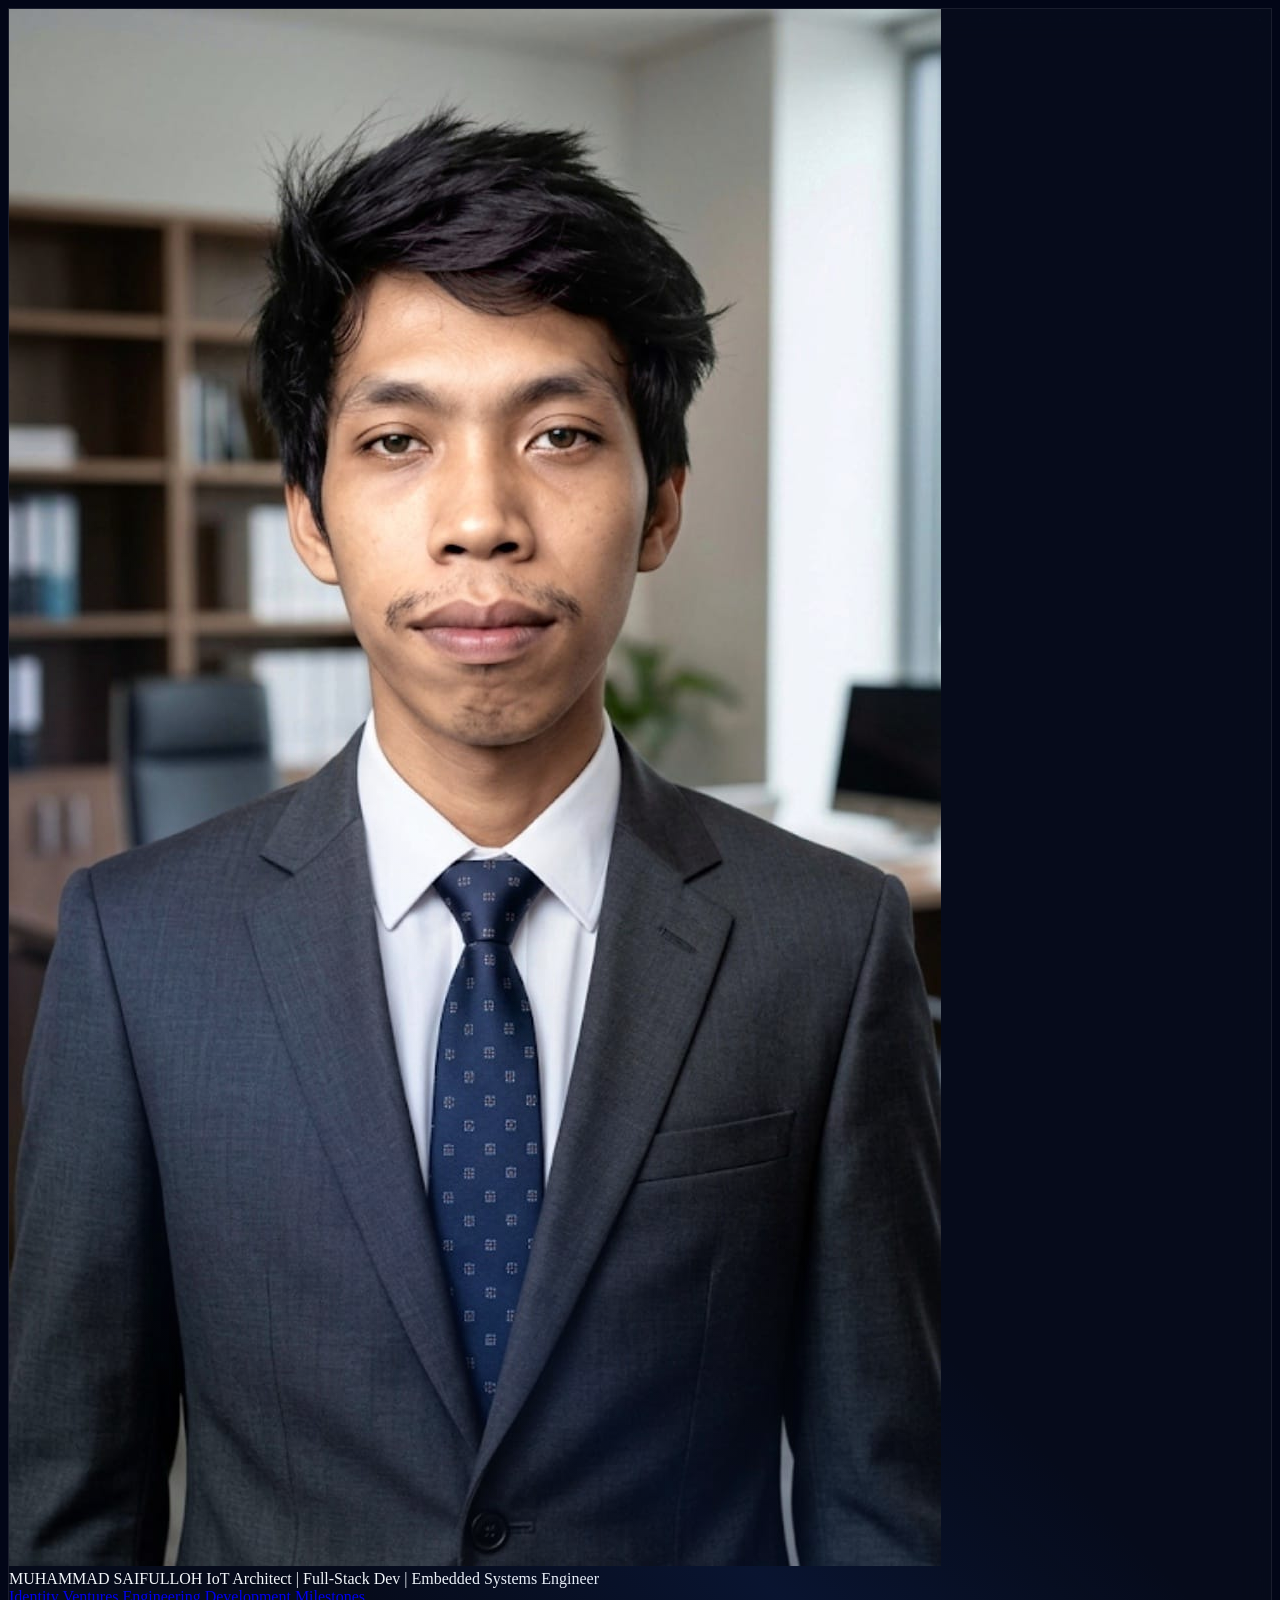
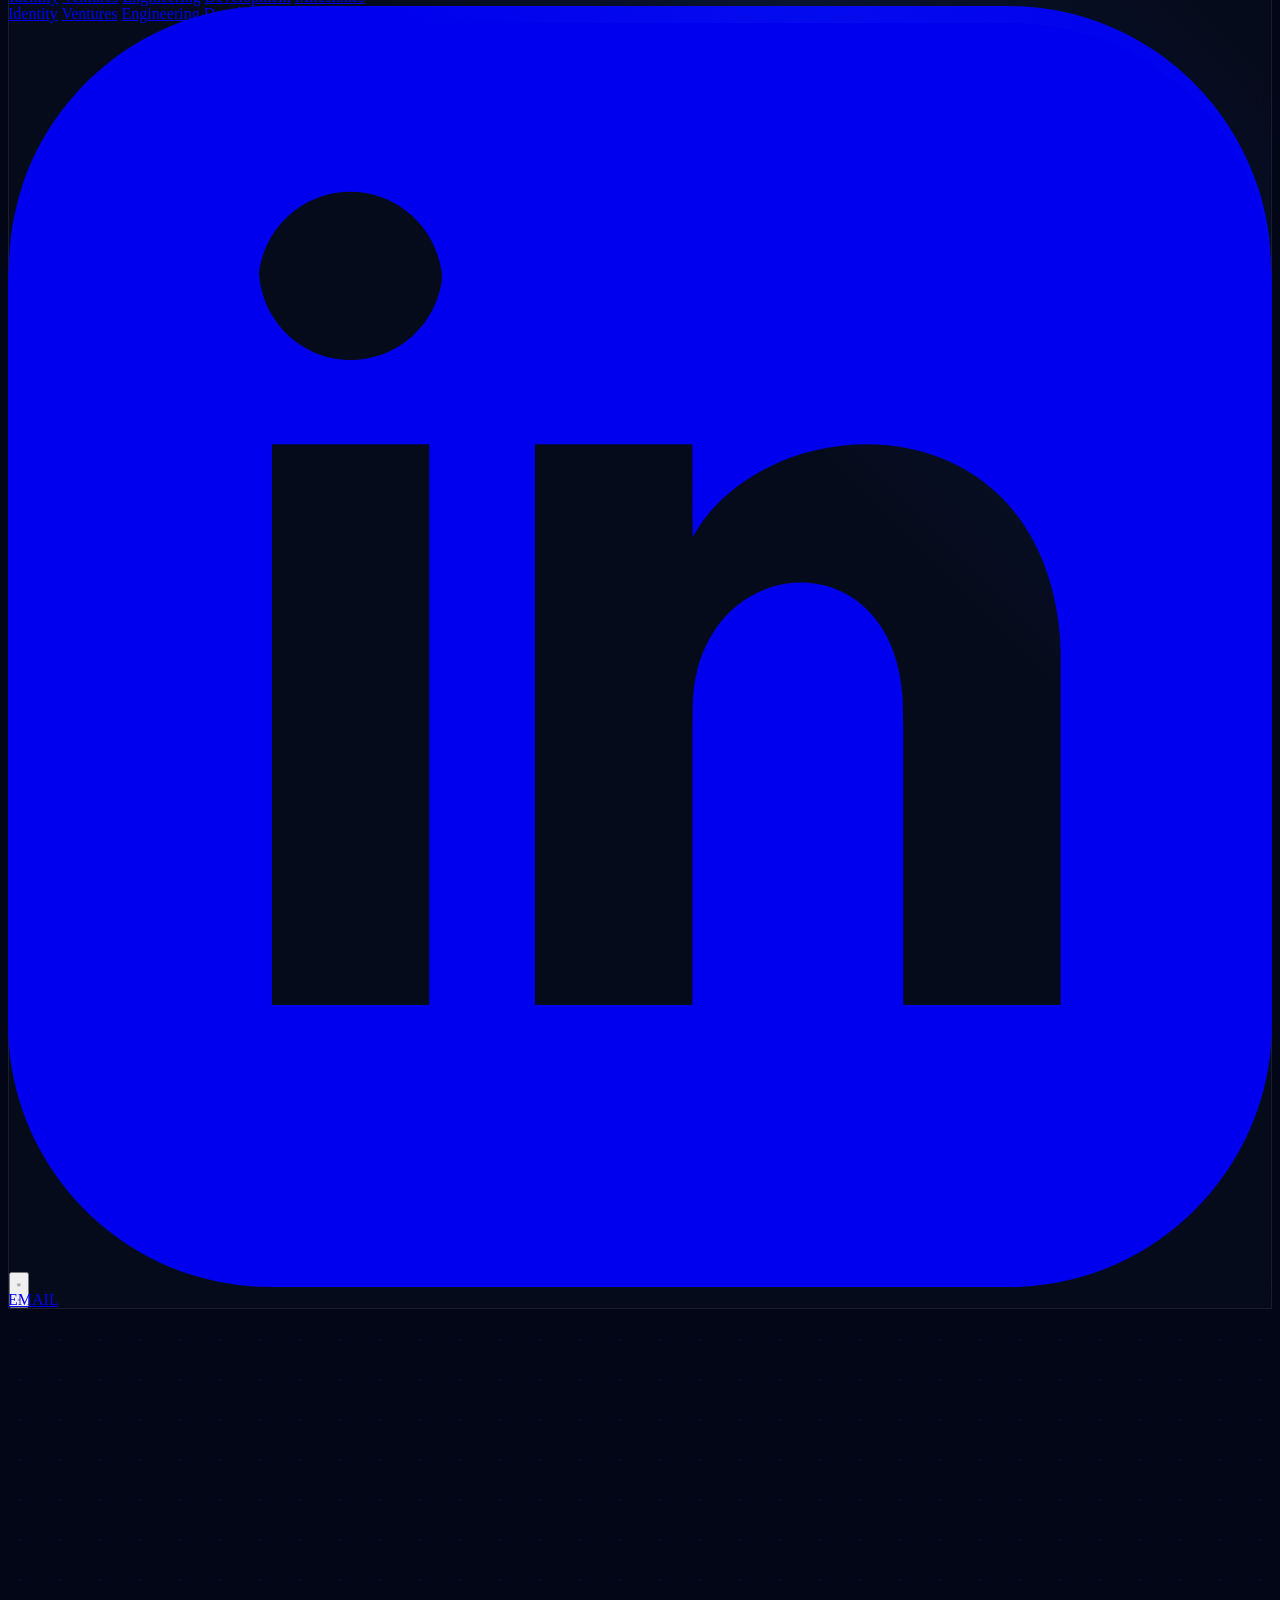
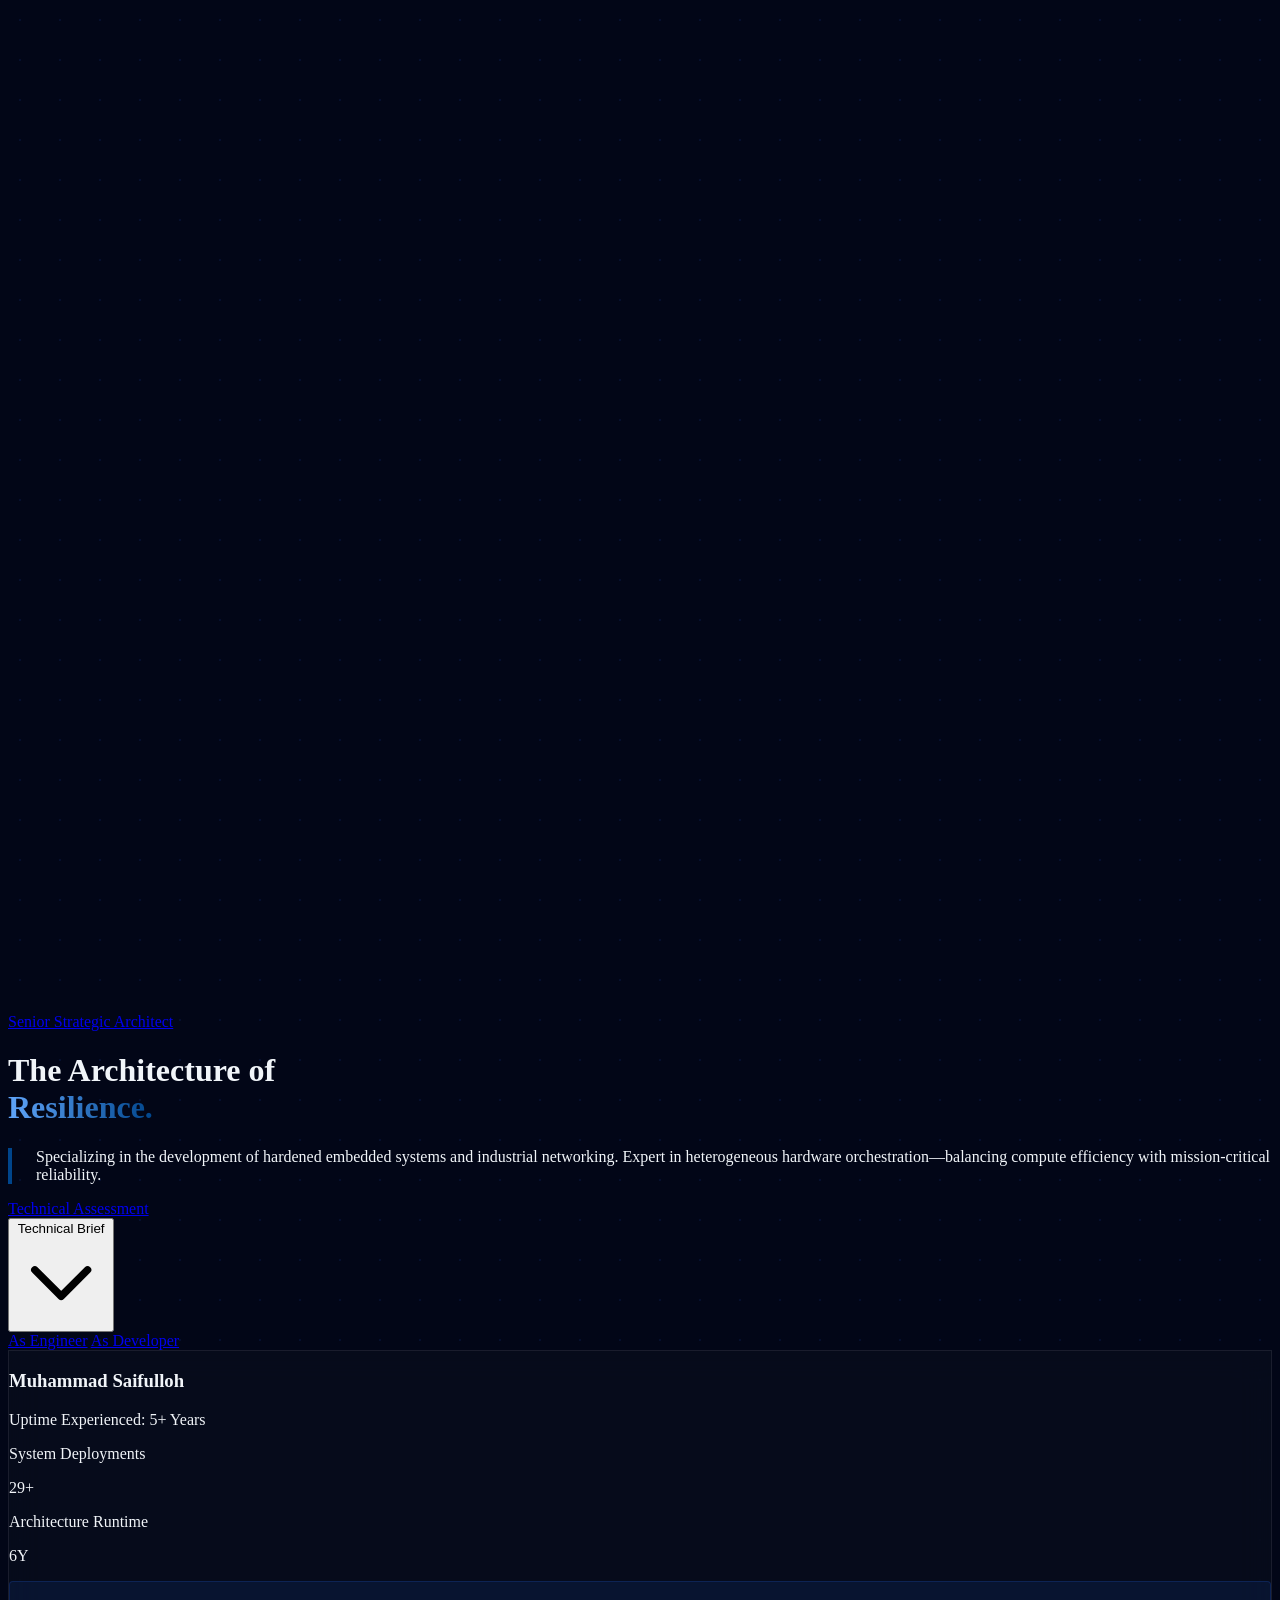
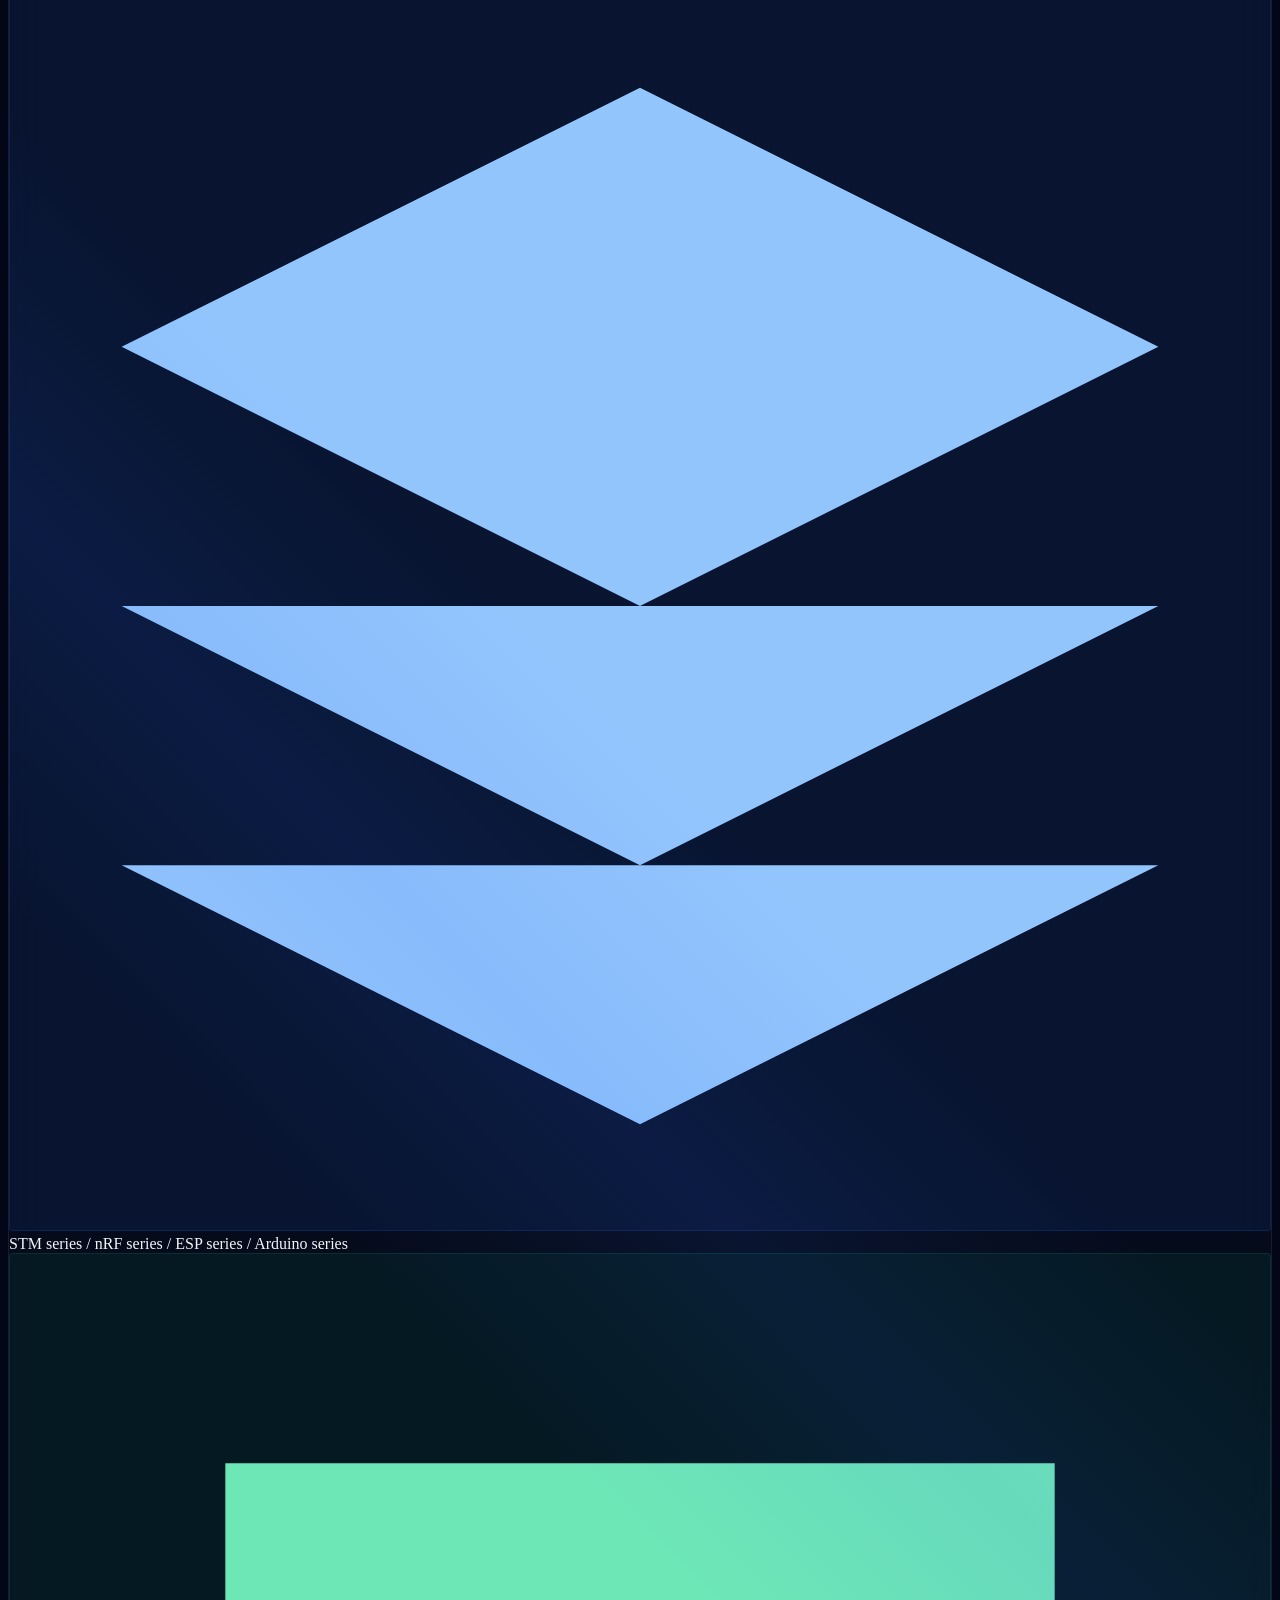
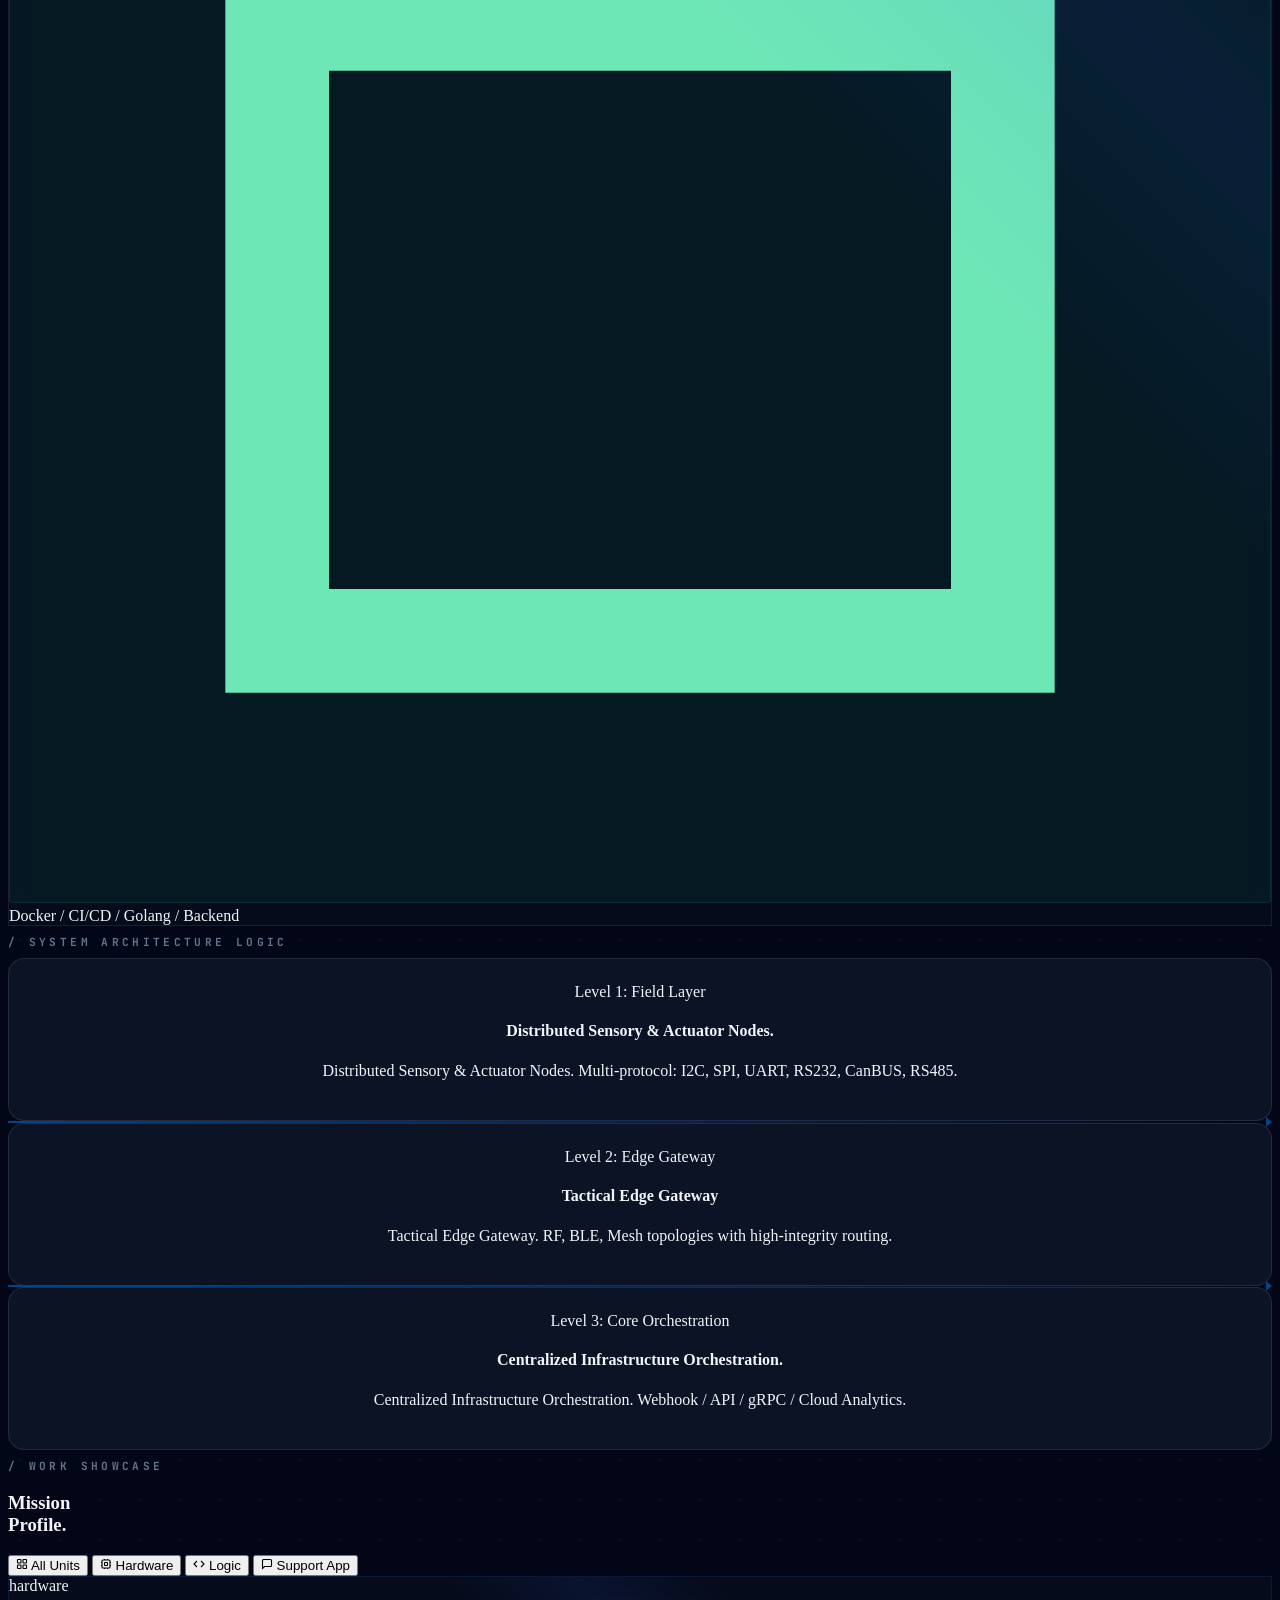
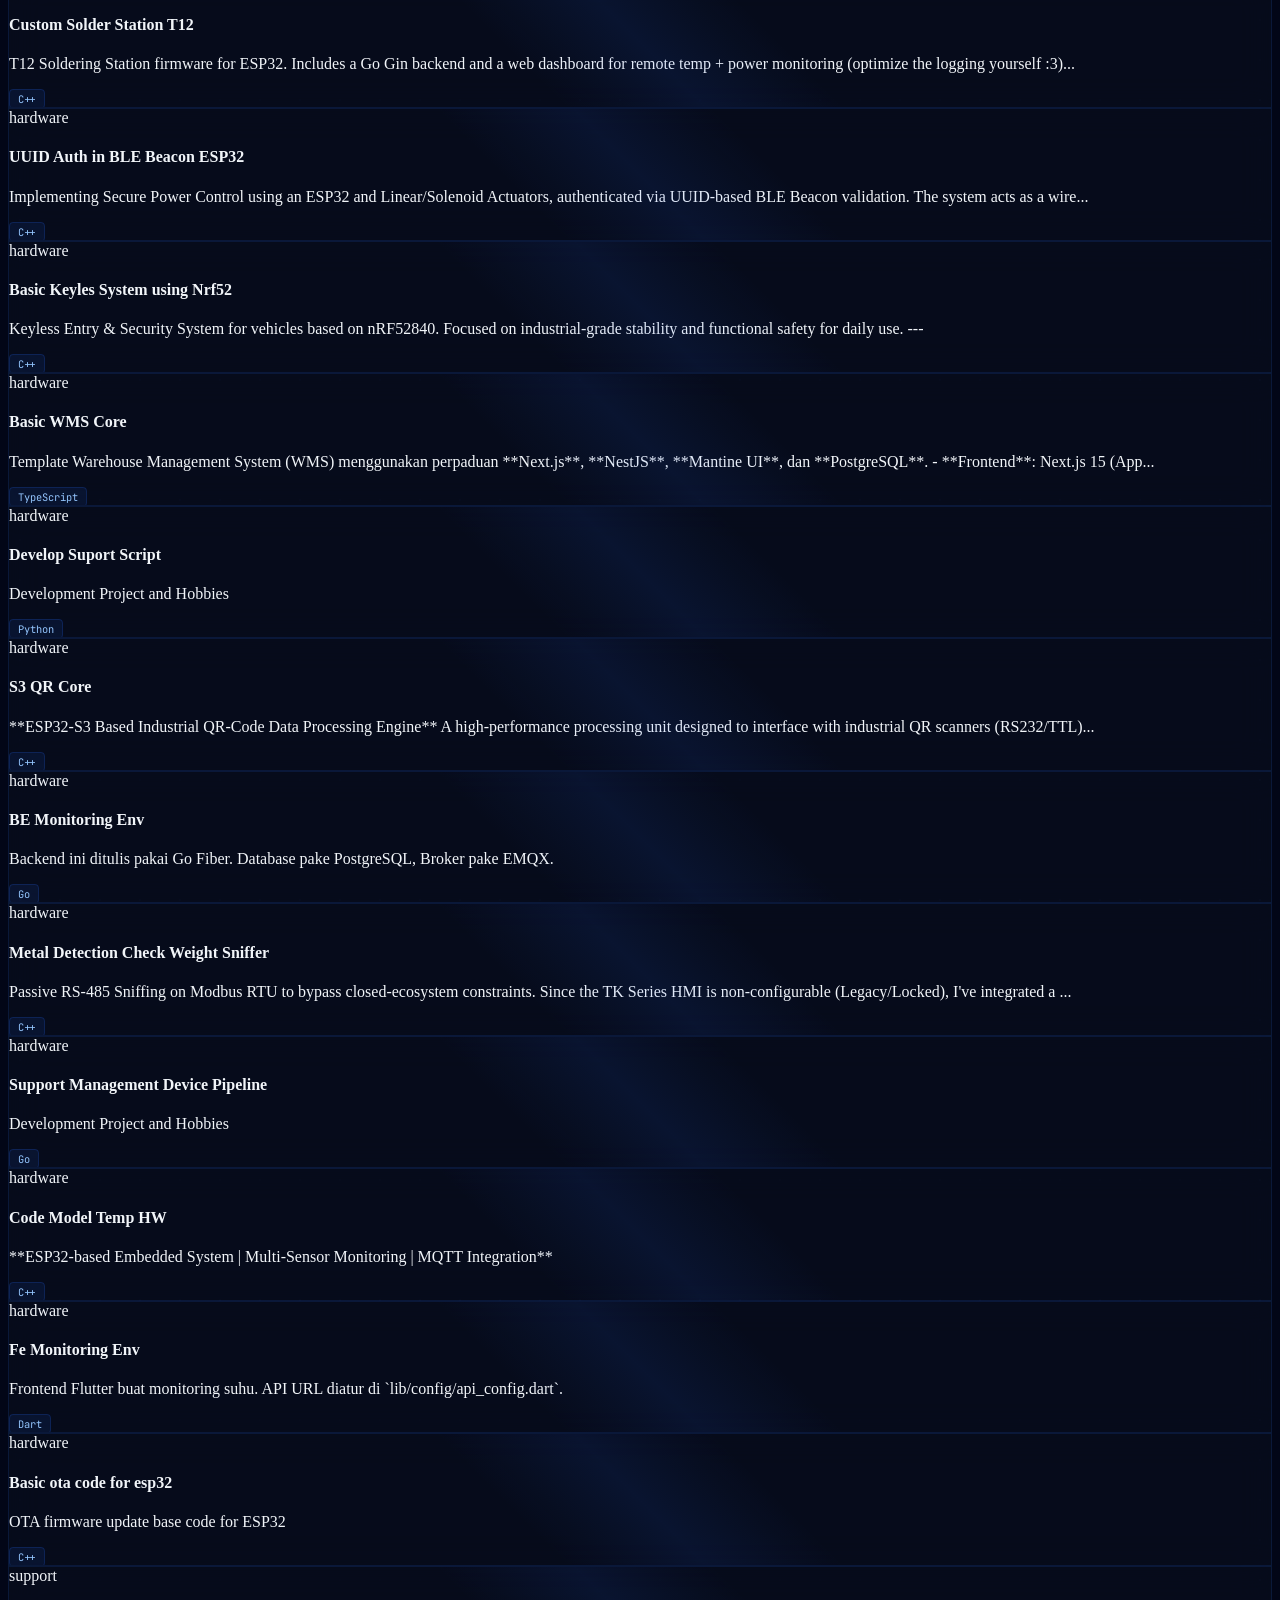
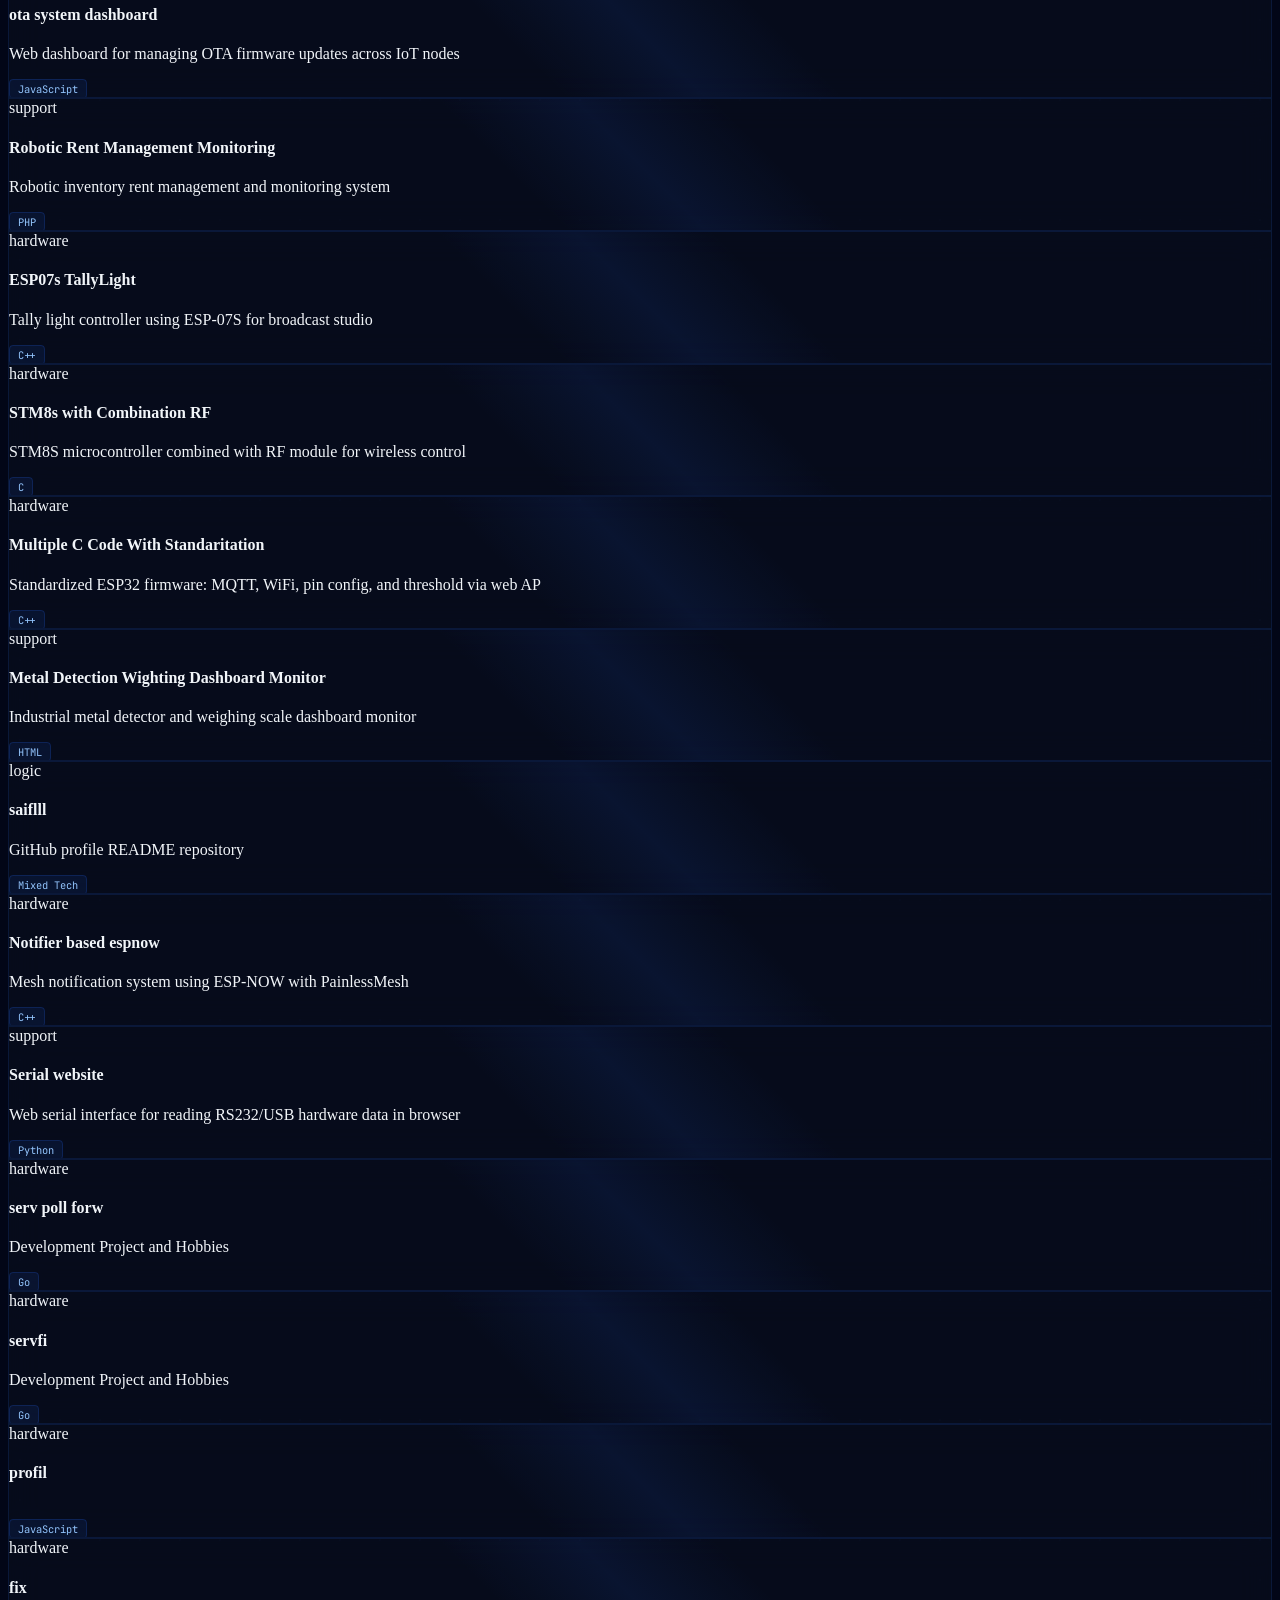
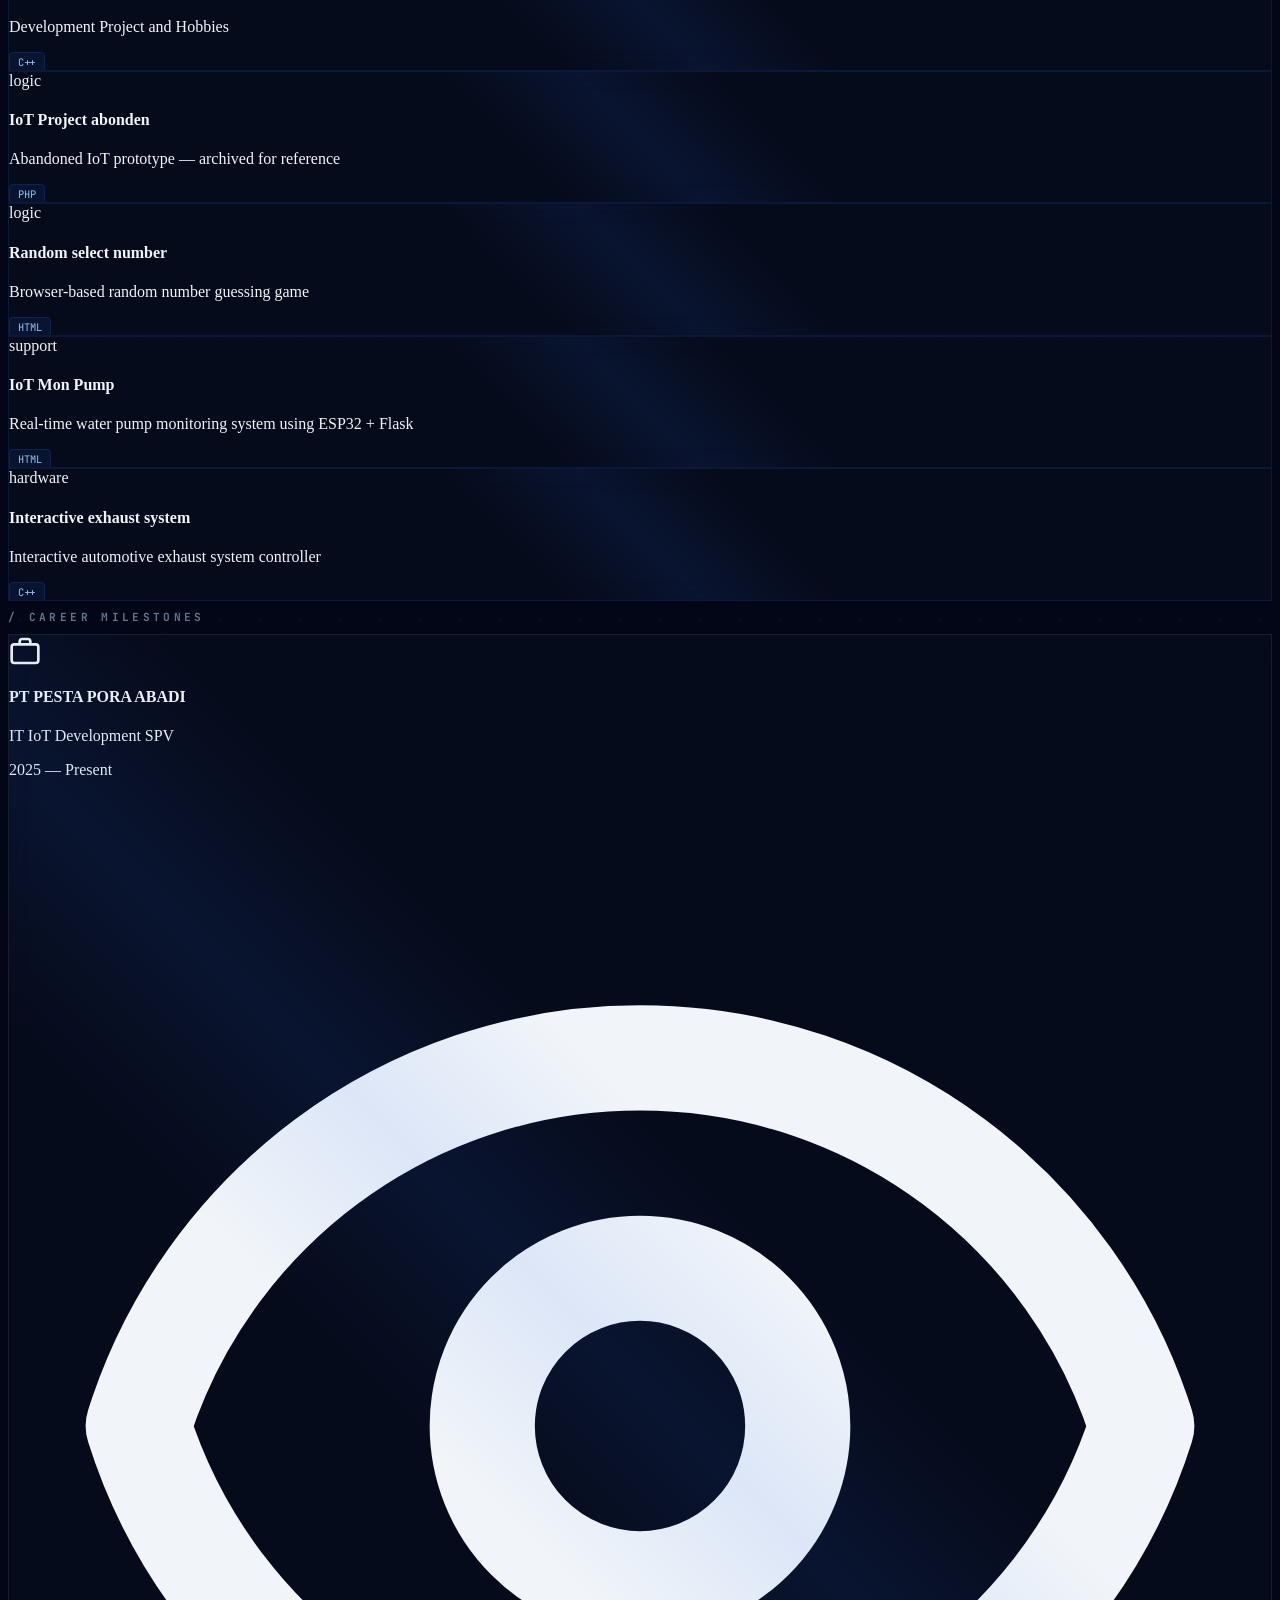
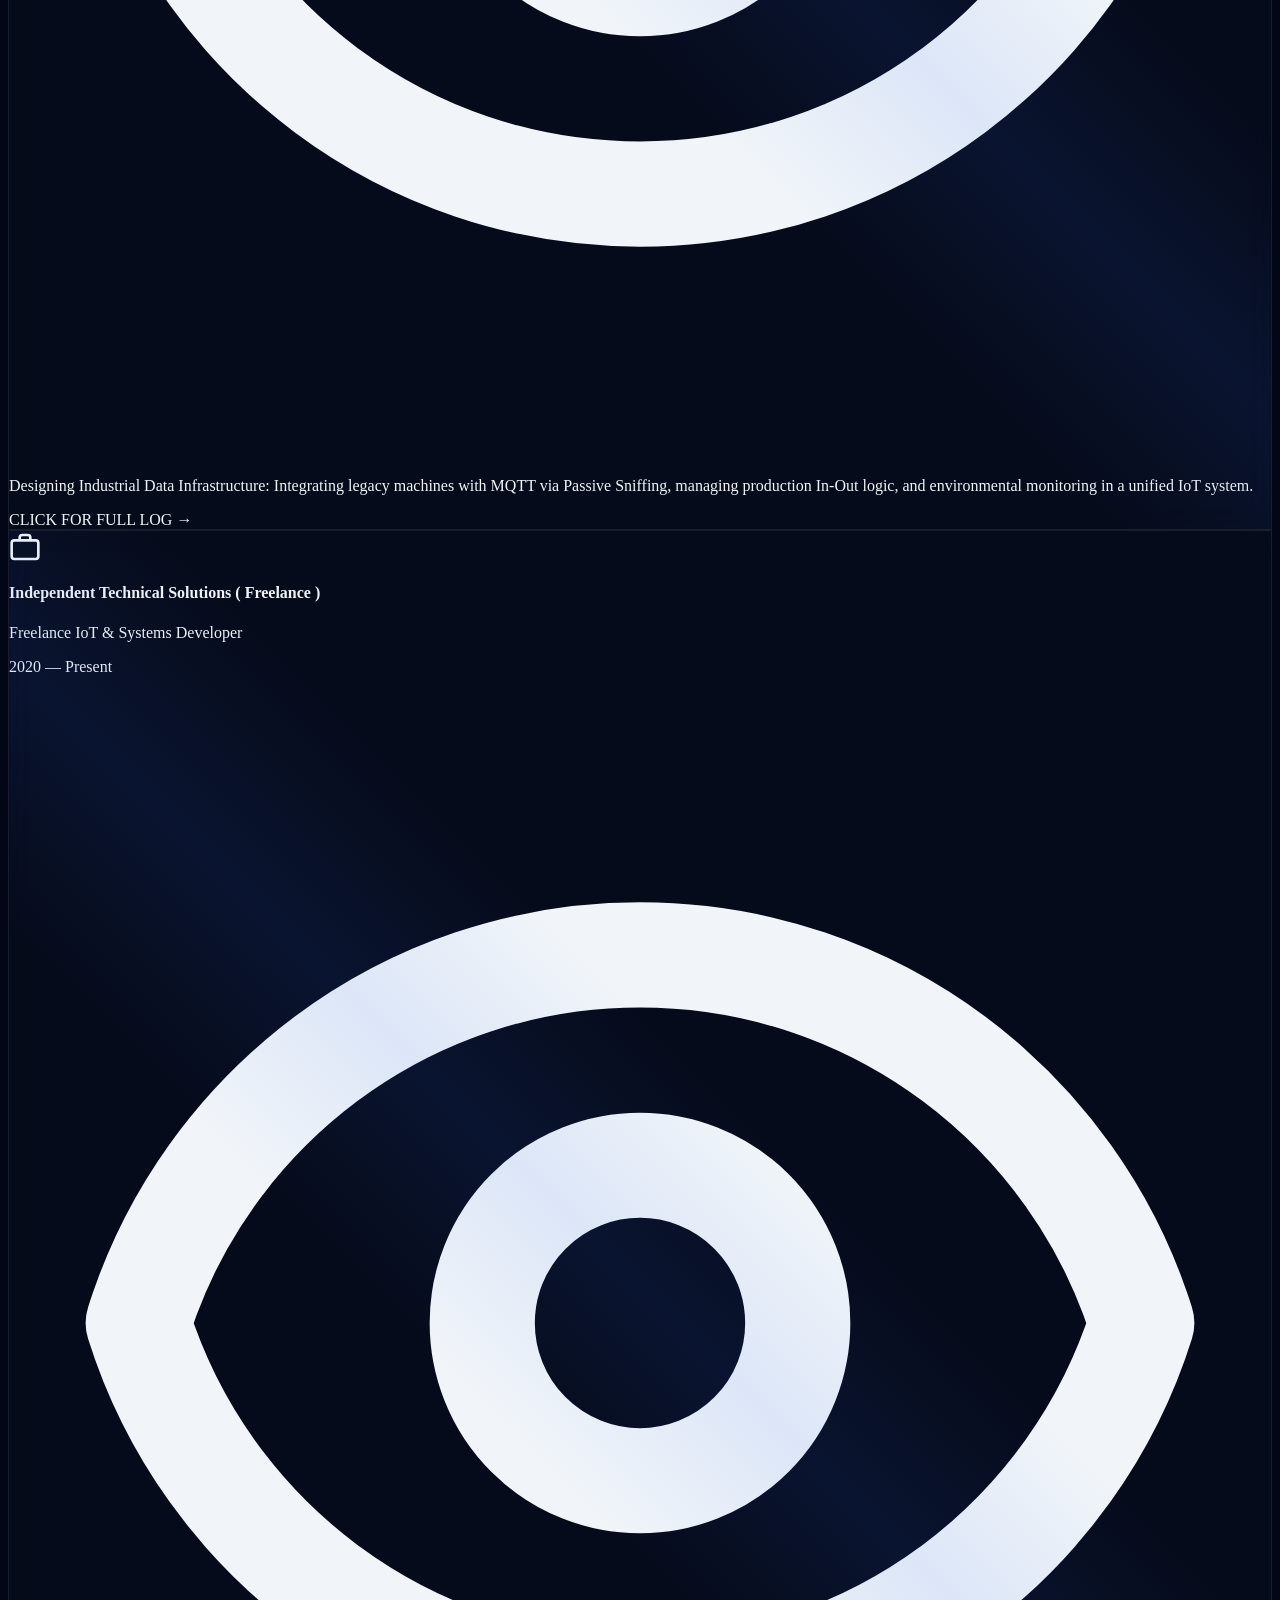
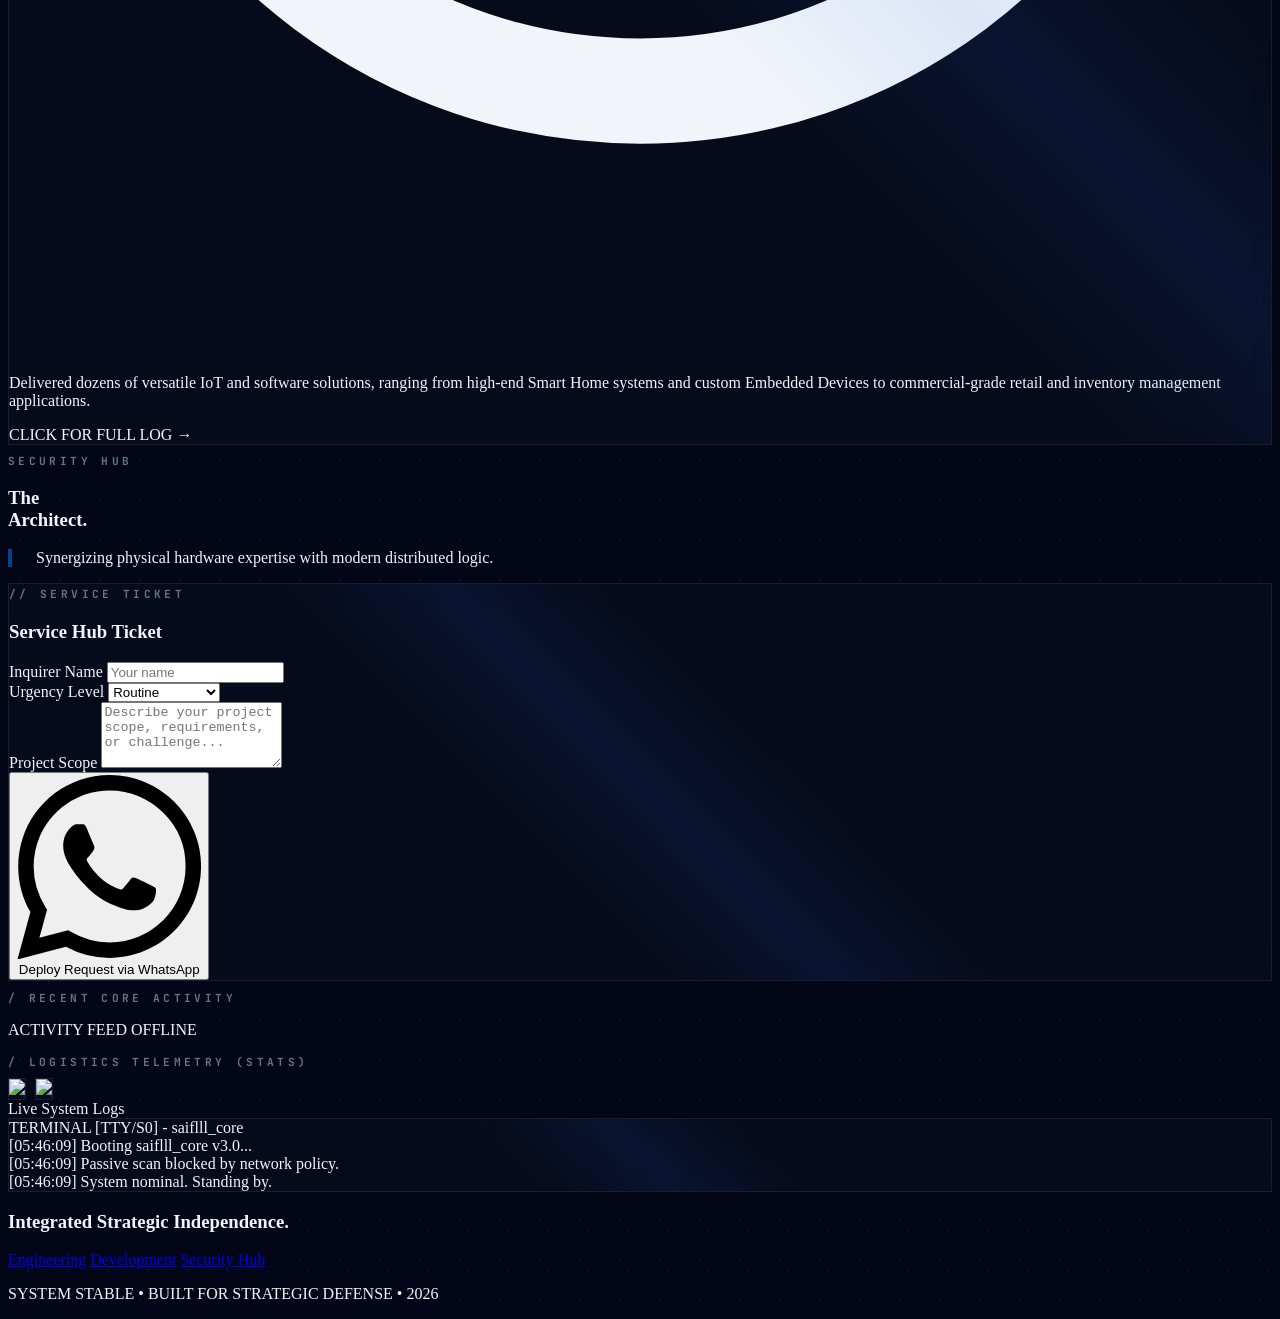
==== commit 891918cc: "feat: Introduce dedicated pages for development, engineering, and profile sections, and add core Jav" ====
--- a/index.html
+++ b/index.html
@@ -62,11 +62,11 @@
                 </div>
             </div>
             <div class="hidden lg:flex gap-8 text-[10px] font-bold uppercase tracking-widest text-slate-400">
-                <a href="page/profile.html" class="hover:text-eng transition-colors" data-i18n="nav_profile">Profile</a>
+                <a href="page/profile/" class="hover:text-eng transition-colors" data-i18n="nav_profile">Profile</a>
                 <a href="#projects" class="hover:text-eng transition-colors" data-i18n="nav_showcase">Showcase</a>
-                <a href="page/engineering.html" class="hover:text-eng transition-colors"
+                <a href="page/engineering/" class="hover:text-eng transition-colors"
                     data-i18n="nav_engineering">Engineering</a>
-                <a href="page/development.html" class="hover:text-eng transition-colors"
+                <a href="page/development/" class="hover:text-eng transition-colors"
                     data-i18n="nav_development">Development</a>
                 <a href="#experience" class="hover:text-eng transition-colors" data-i18n="nav_career">Career</a>
             </div>
@@ -98,11 +98,11 @@
     <!-- Mobile Overlay Menu -->
     <div id="mobile-menu" class="fixed inset-0 z-40 lg:hidden bg-dark-950/95 backdrop-blur-xl pt-24 px-6">
         <div class="flex flex-col gap-6 text-2xl font-black italic uppercase tracking-tighter">
-            <a href="page/profile.html" class="hover:text-eng transition-colors" data-i18n="nav_profile">Profile</a>
+            <a href="page/profile/" class="hover:text-eng transition-colors" data-i18n="nav_profile">Profile</a>
             <a href="#projects" class="hover:text-eng transition-colors" data-i18n="nav_showcase">Showcase</a>
-            <a href="page/engineering.html" class="hover:text-eng transition-colors text-eng"
+            <a href="page/engineering/" class="hover:text-eng transition-colors text-eng"
                 data-i18n="nav_engineering">Engineering Hub</a>
-            <a href="page/development.html" class="hover:text-dev-light transition-colors text-dev-light"
+            <a href="page/development/" class="hover:text-dev-light transition-colors text-dev-light"
                 data-i18n="nav_development">Development
                 Hub</a>
             <a href="#experience" class="hover:text-eng transition-colors" data-i18n="nav_career">Career</a>
@@ -123,7 +123,7 @@
     <header class="pt-48 pb-24 px-6 max-w-7xl mx-auto">
         <div class="grid lg:grid-cols-12 gap-16 items-center">
             <div class="lg:col-span-12 xl:col-span-7">
-                <a href="page/profile.html"
+                <a href="page/profile/"
                     class="inline-block px-4 py-2 rounded-full bg-blue-900/20 border border-blue-500/20 text-eng text-[10px] font-black mb-8 uppercase tracking-[0.2em] hover:bg-eng/10 transition-all"
                     data-i18n="hero_tag">Muhammad Saifulloh</a>
                 <h1 class="text-6xl md:text-9xl font-black mb-10 tracking-tighter leading-[0.85]"
@@ -349,9 +349,9 @@
         </h3>
         <div
             class="flex justify-center gap-12 font-mono text-[10px] text-slate-600 tracking-[0.3em] font-bold mb-20 uppercase">
-            <a href="page/engineering.html" class="hover:text-eng transition-colors"
+            <a href="page/engineering/" class="hover:text-eng transition-colors"
                 data-i18n="nav_engineering">Engineering</a>
-            <a href="page/development.html" class="hover:text-dev transition-colors"
+            <a href="page/development/" class="hover:text-dev-colors transition-colors"
                 data-i18n="nav_development">Development</a>
             <a href="#about" class="hover:text-white transition-colors text-white" data-i18n="nav_hub">Operational
                 Hub</a>
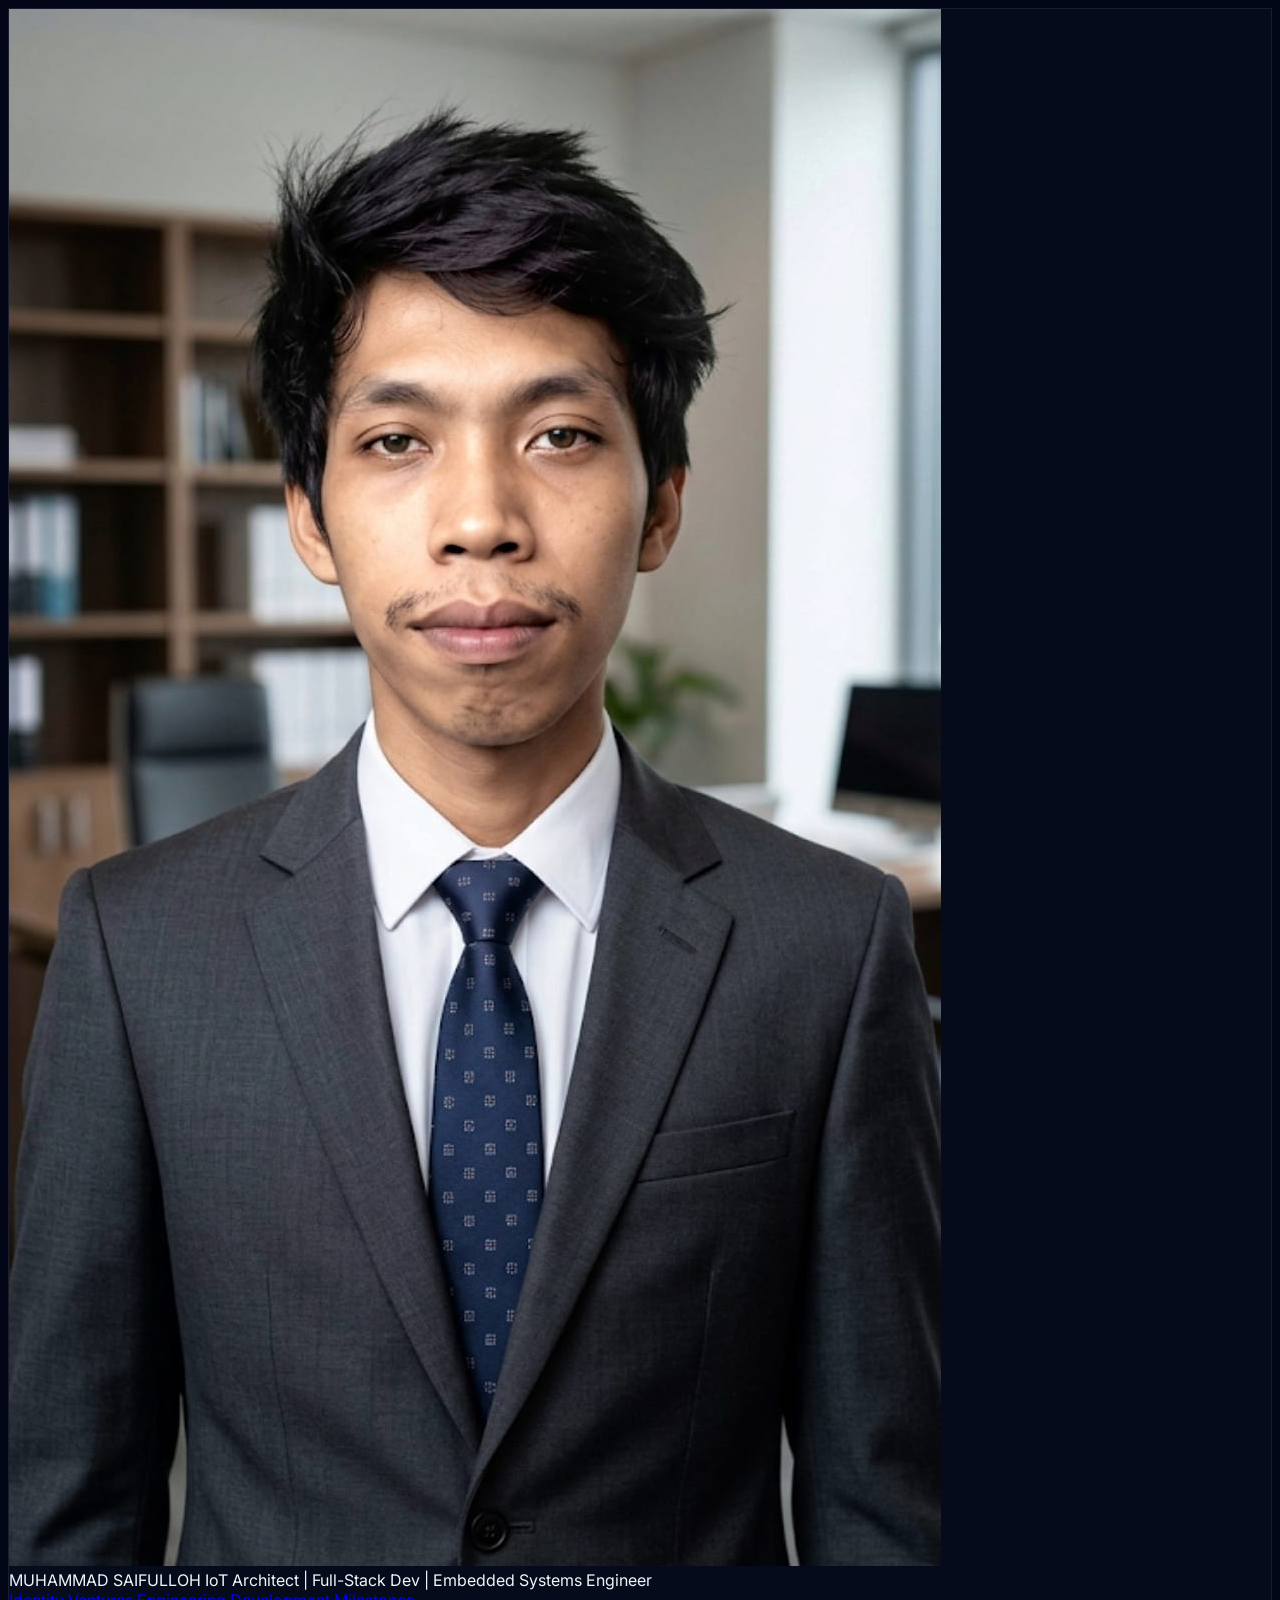
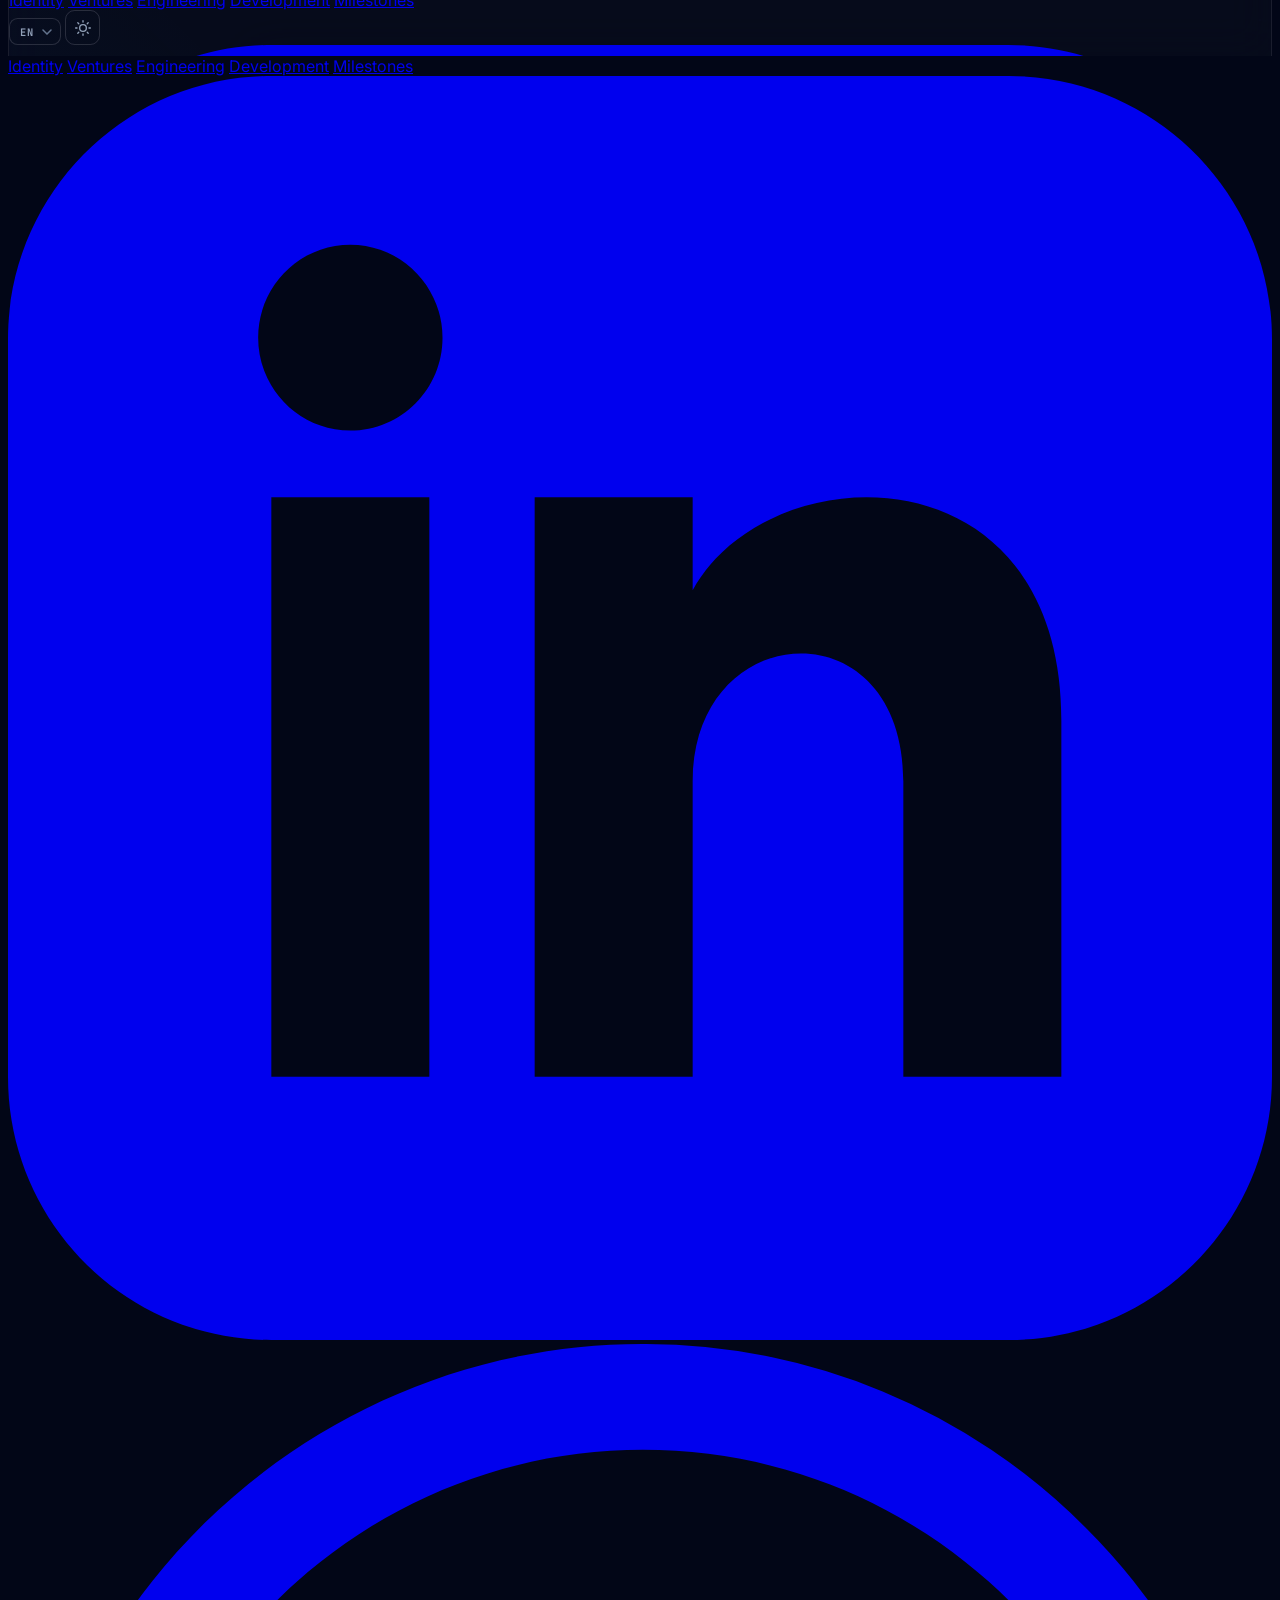
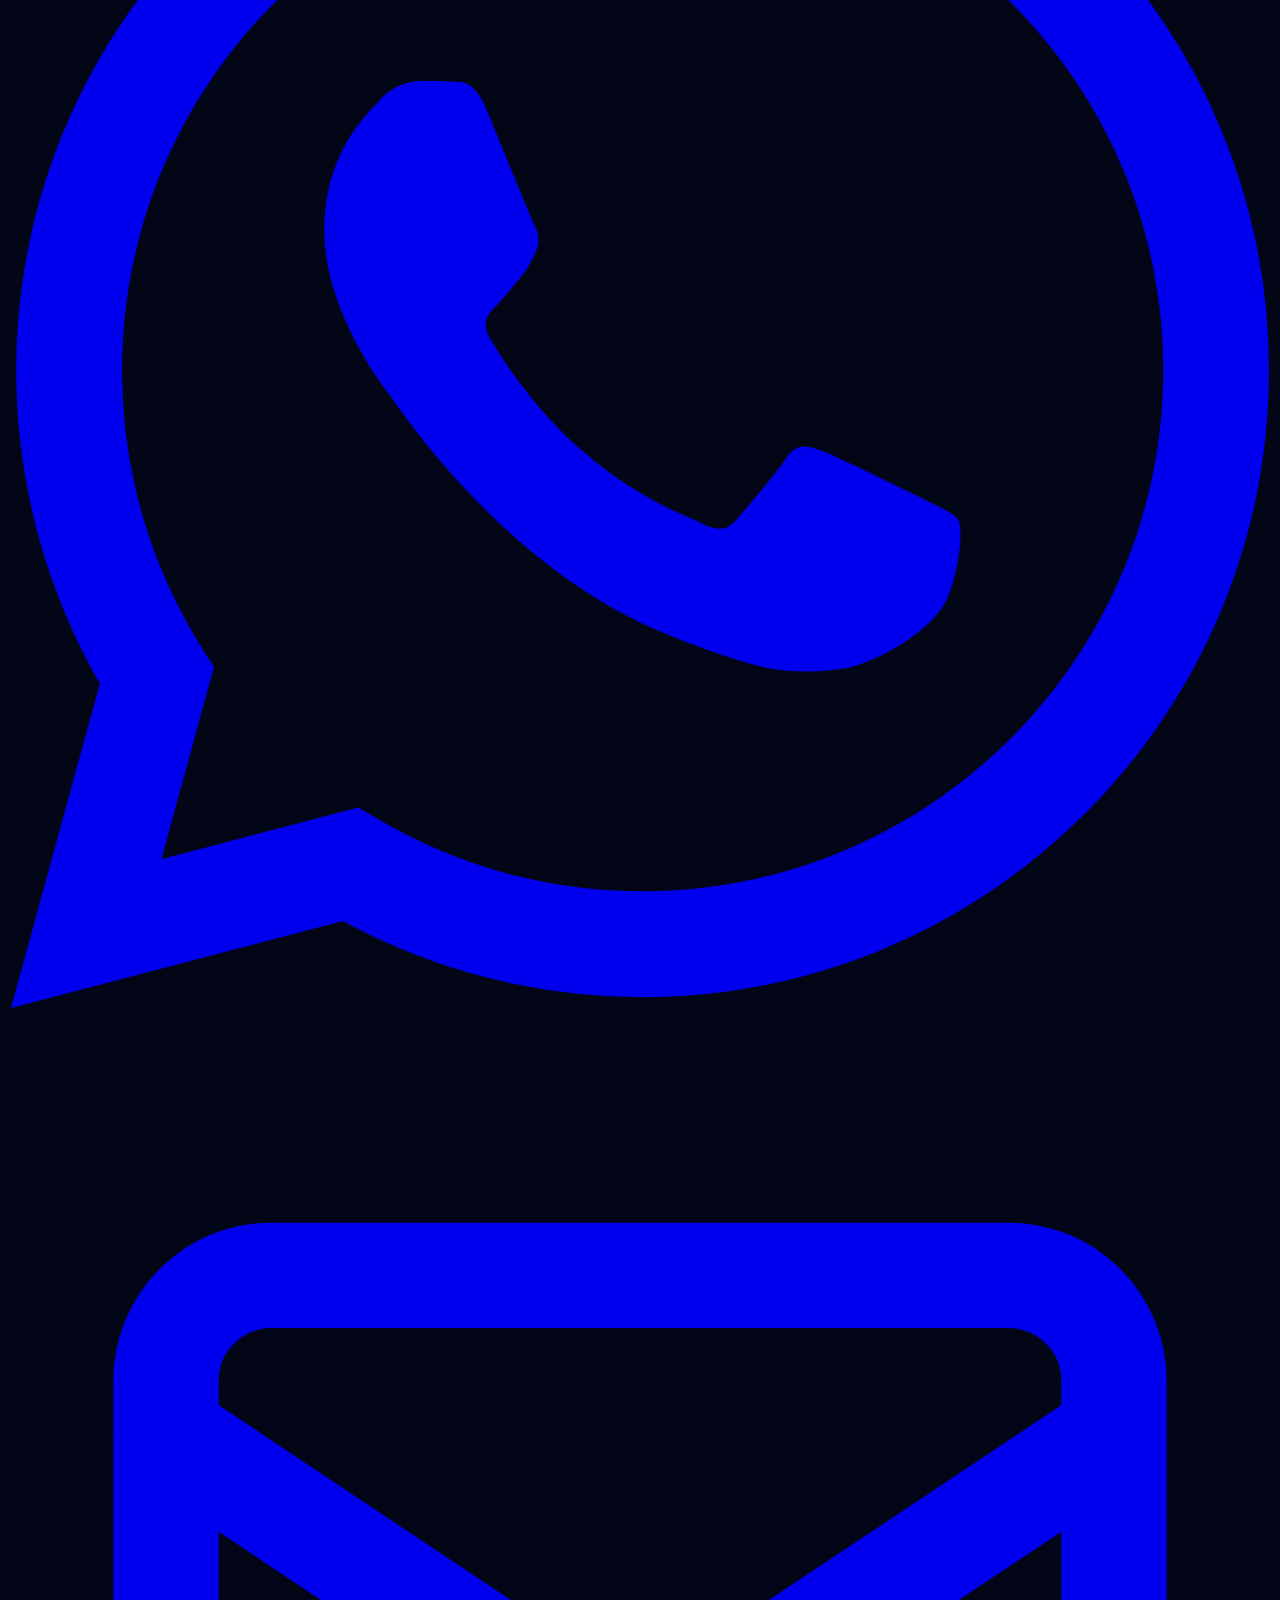
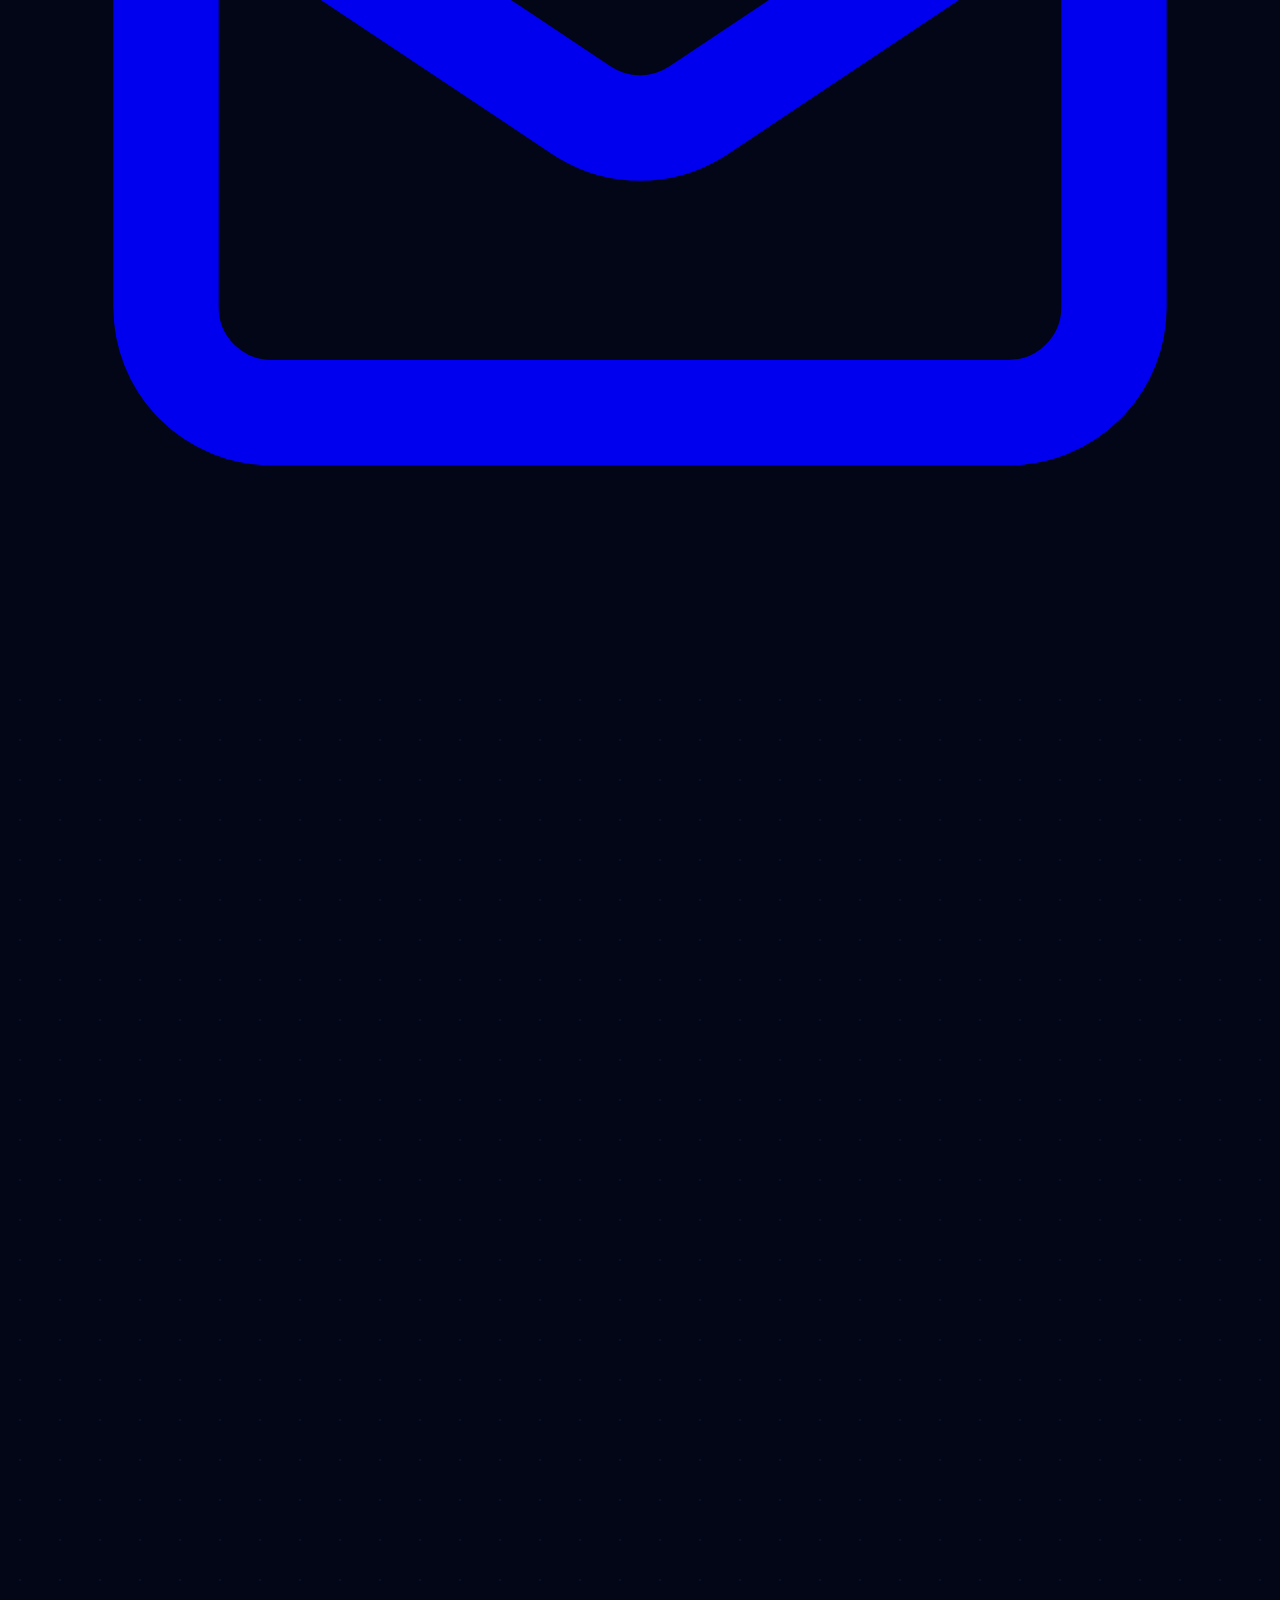
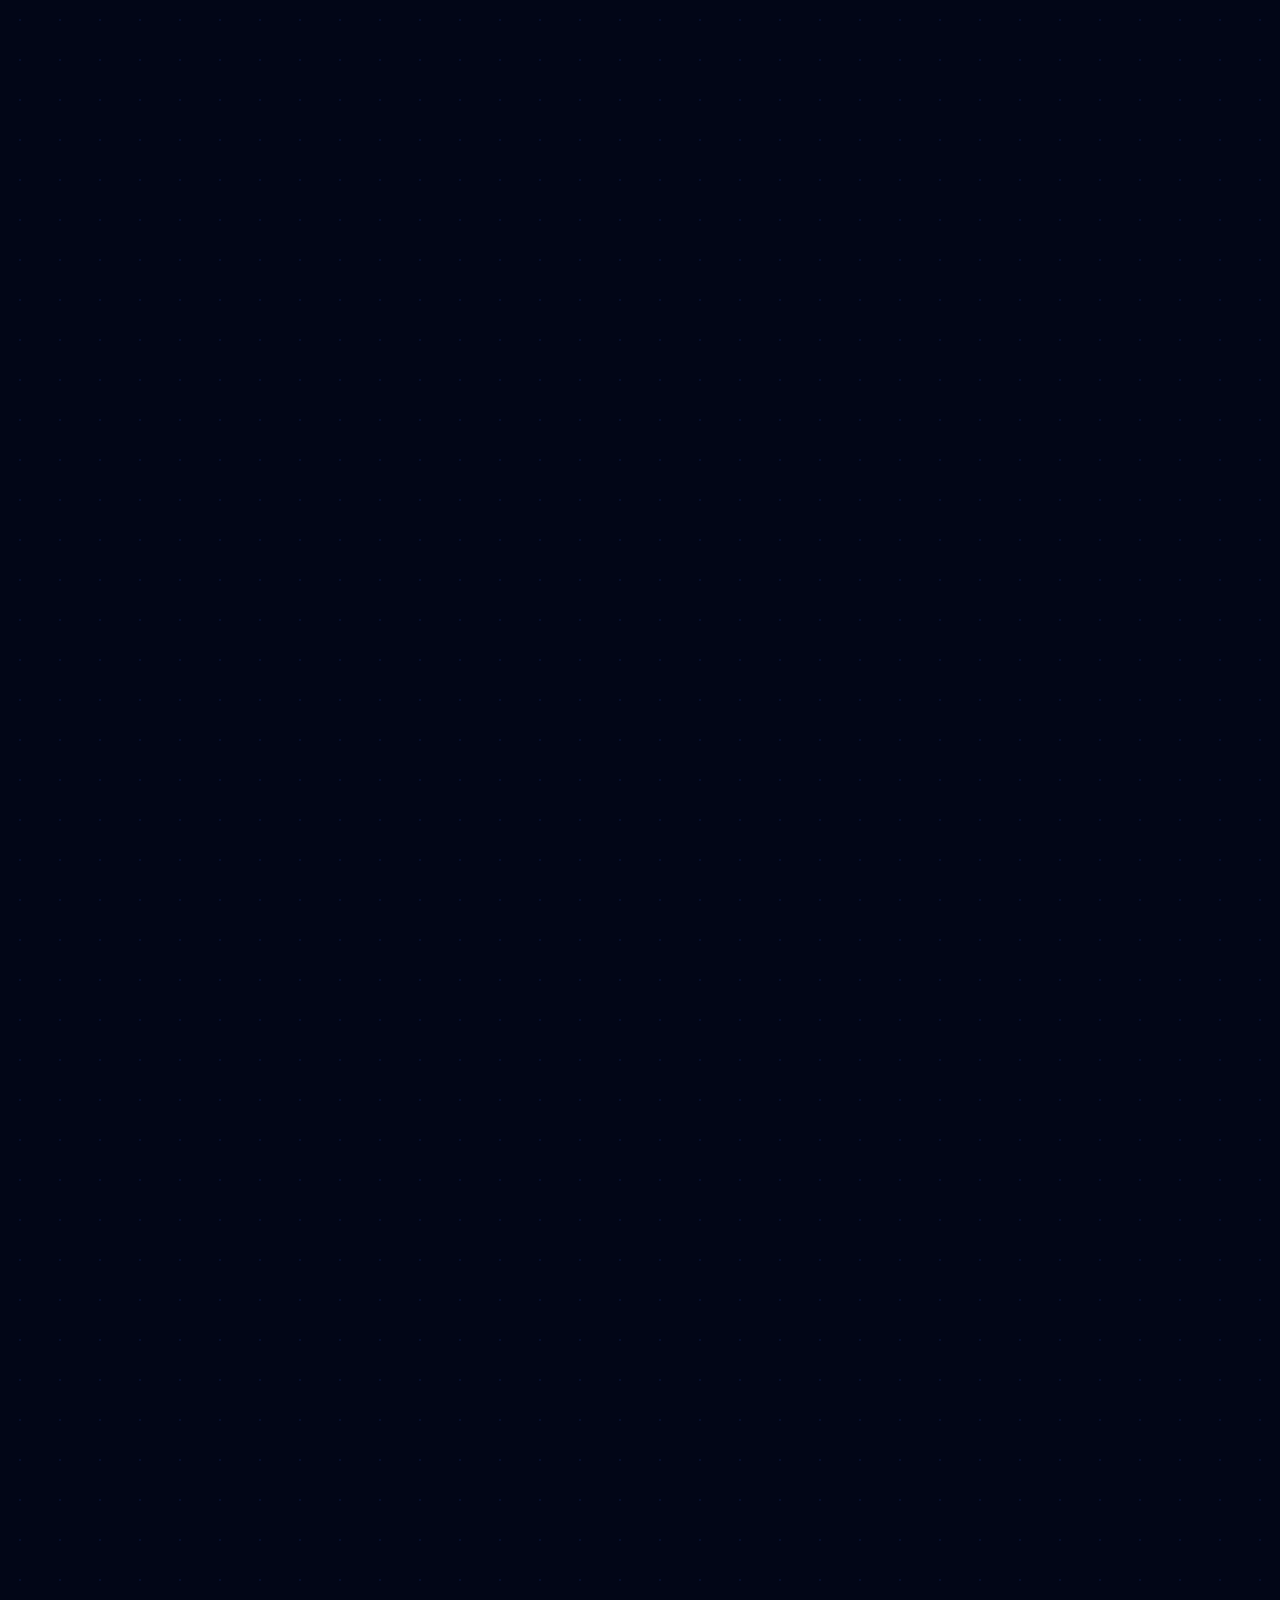
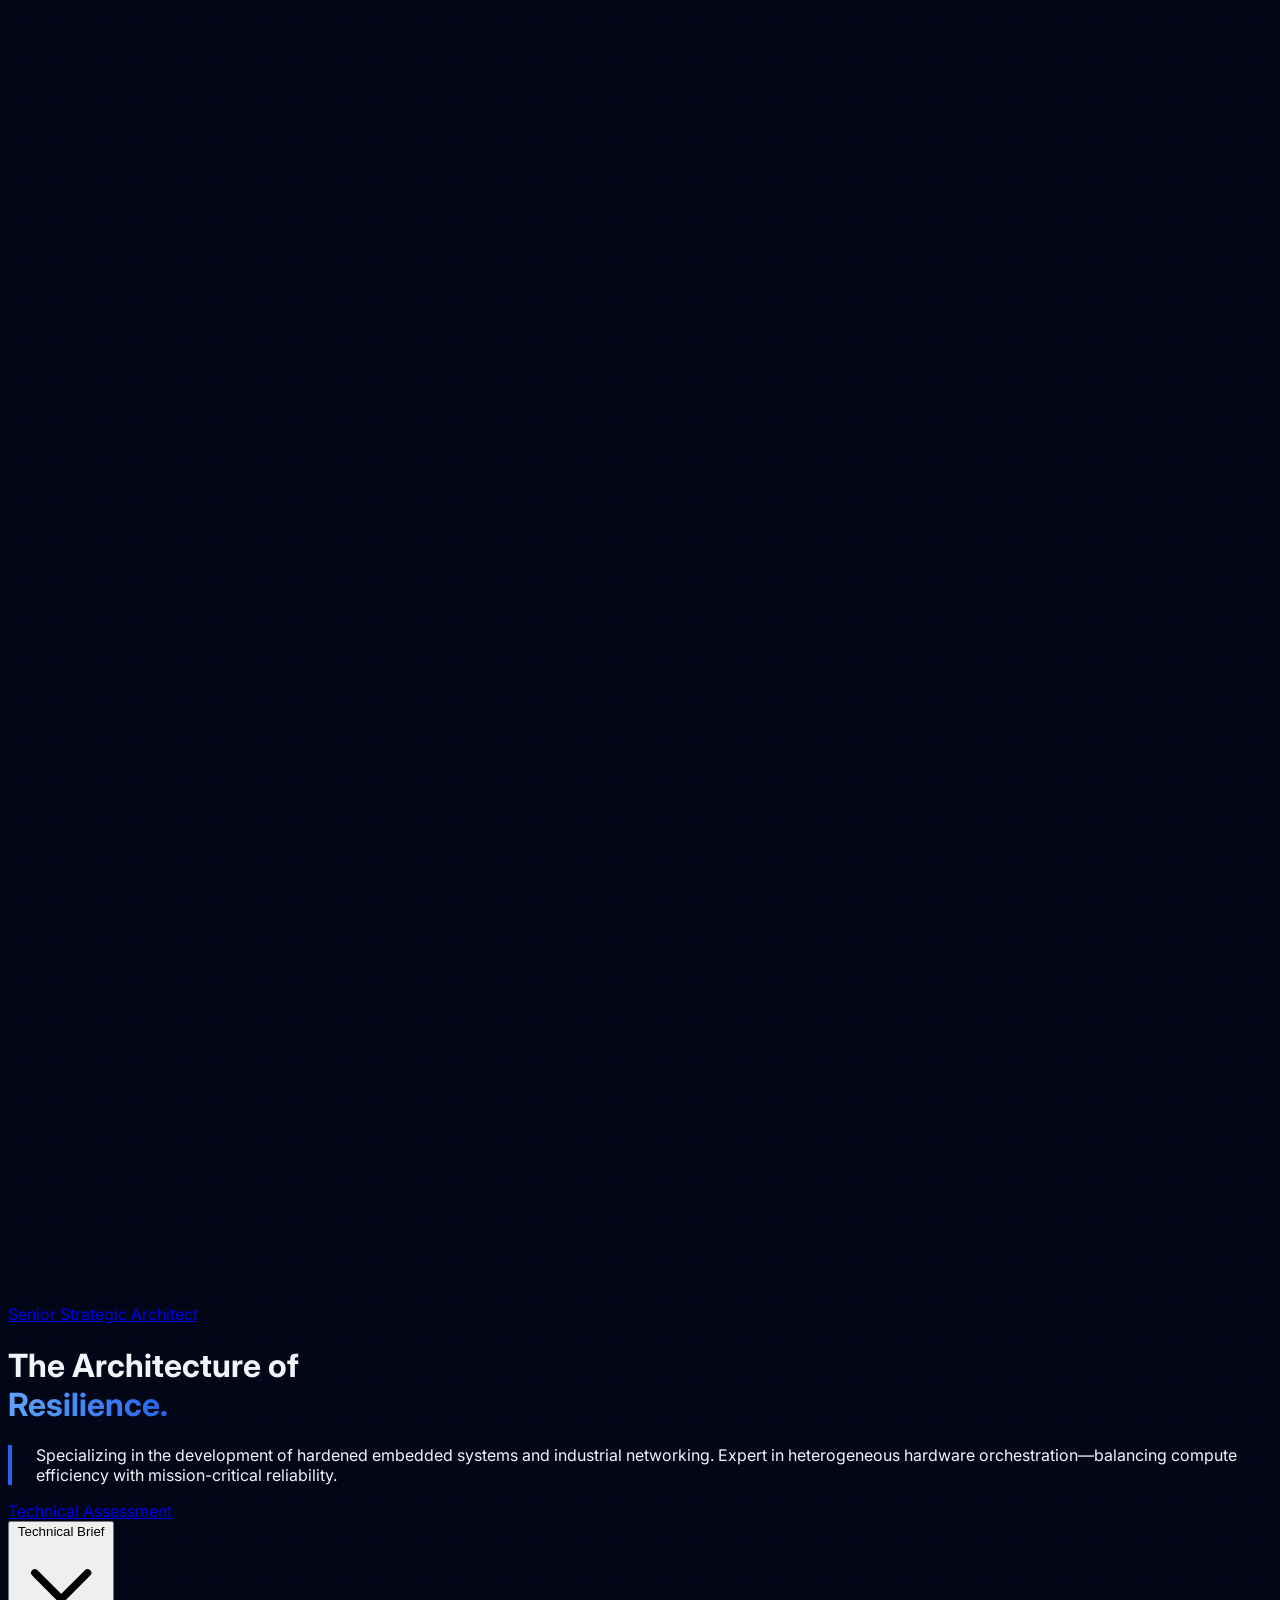
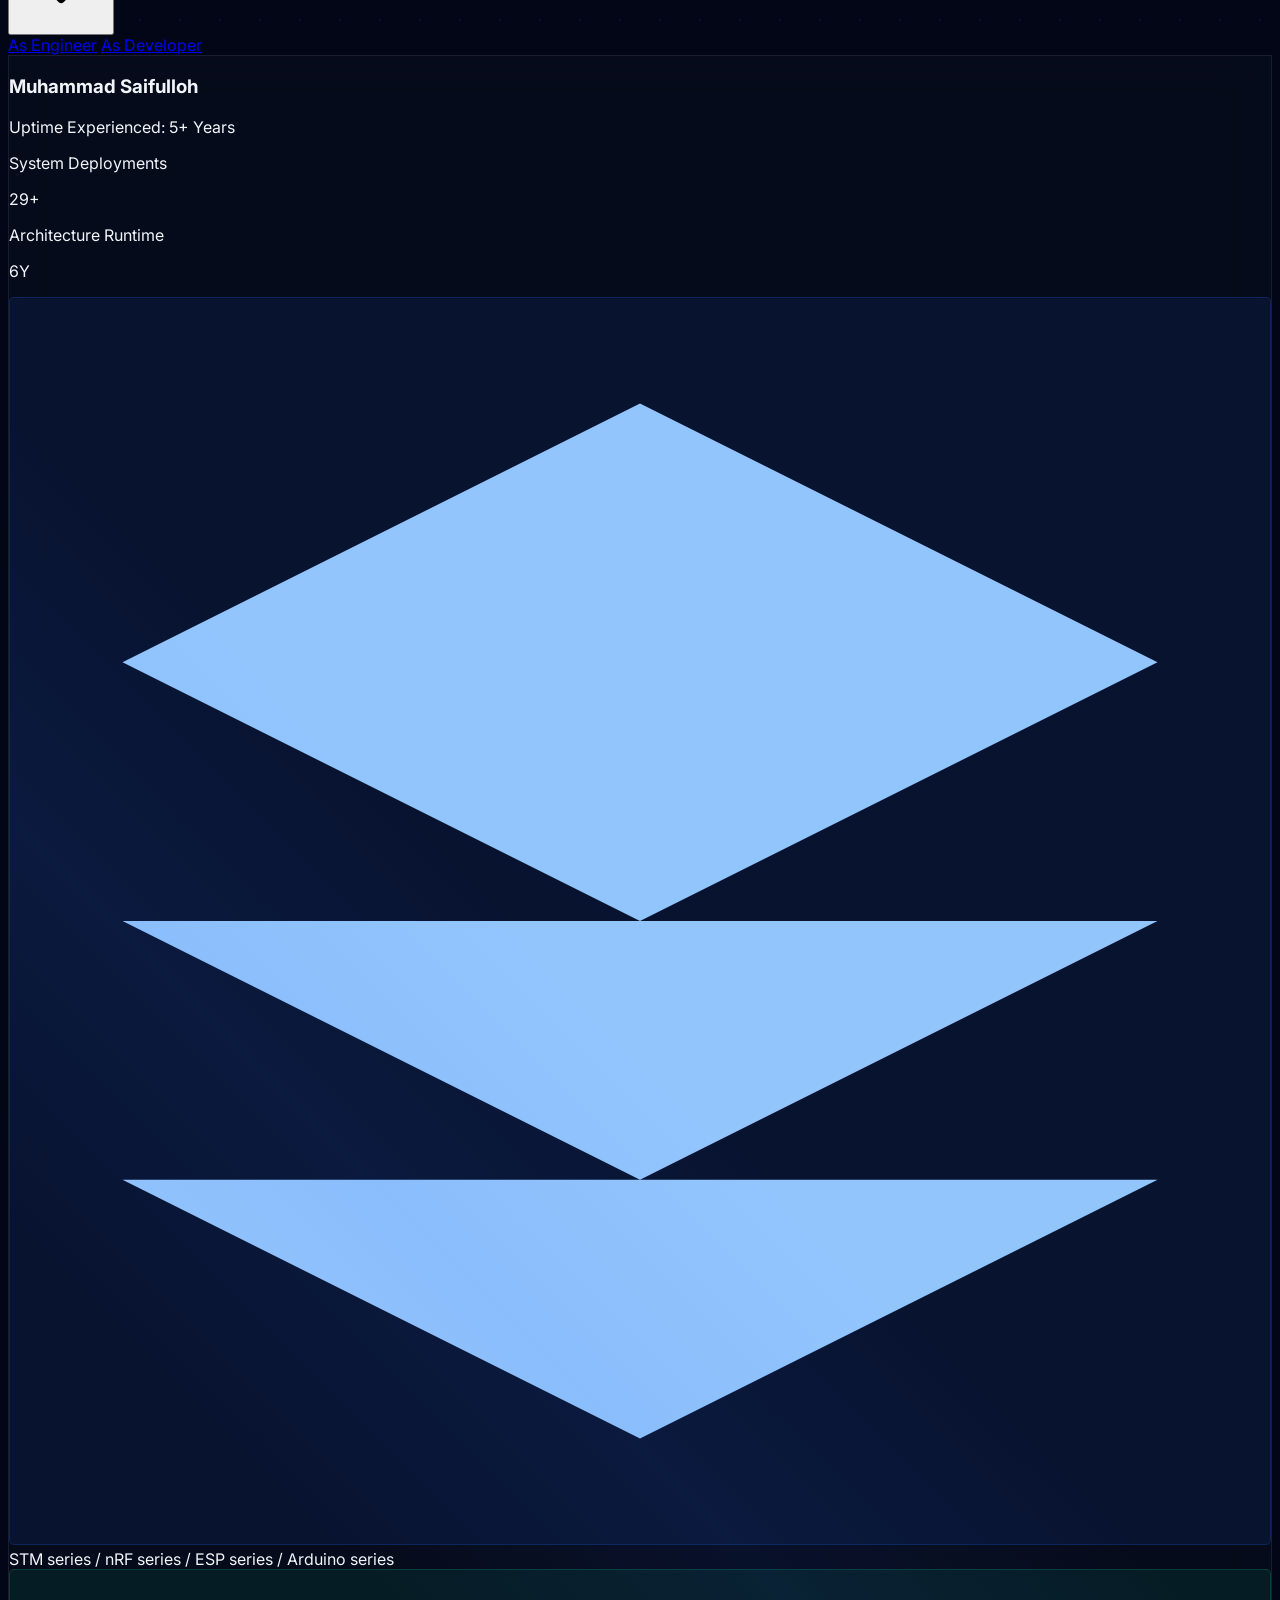
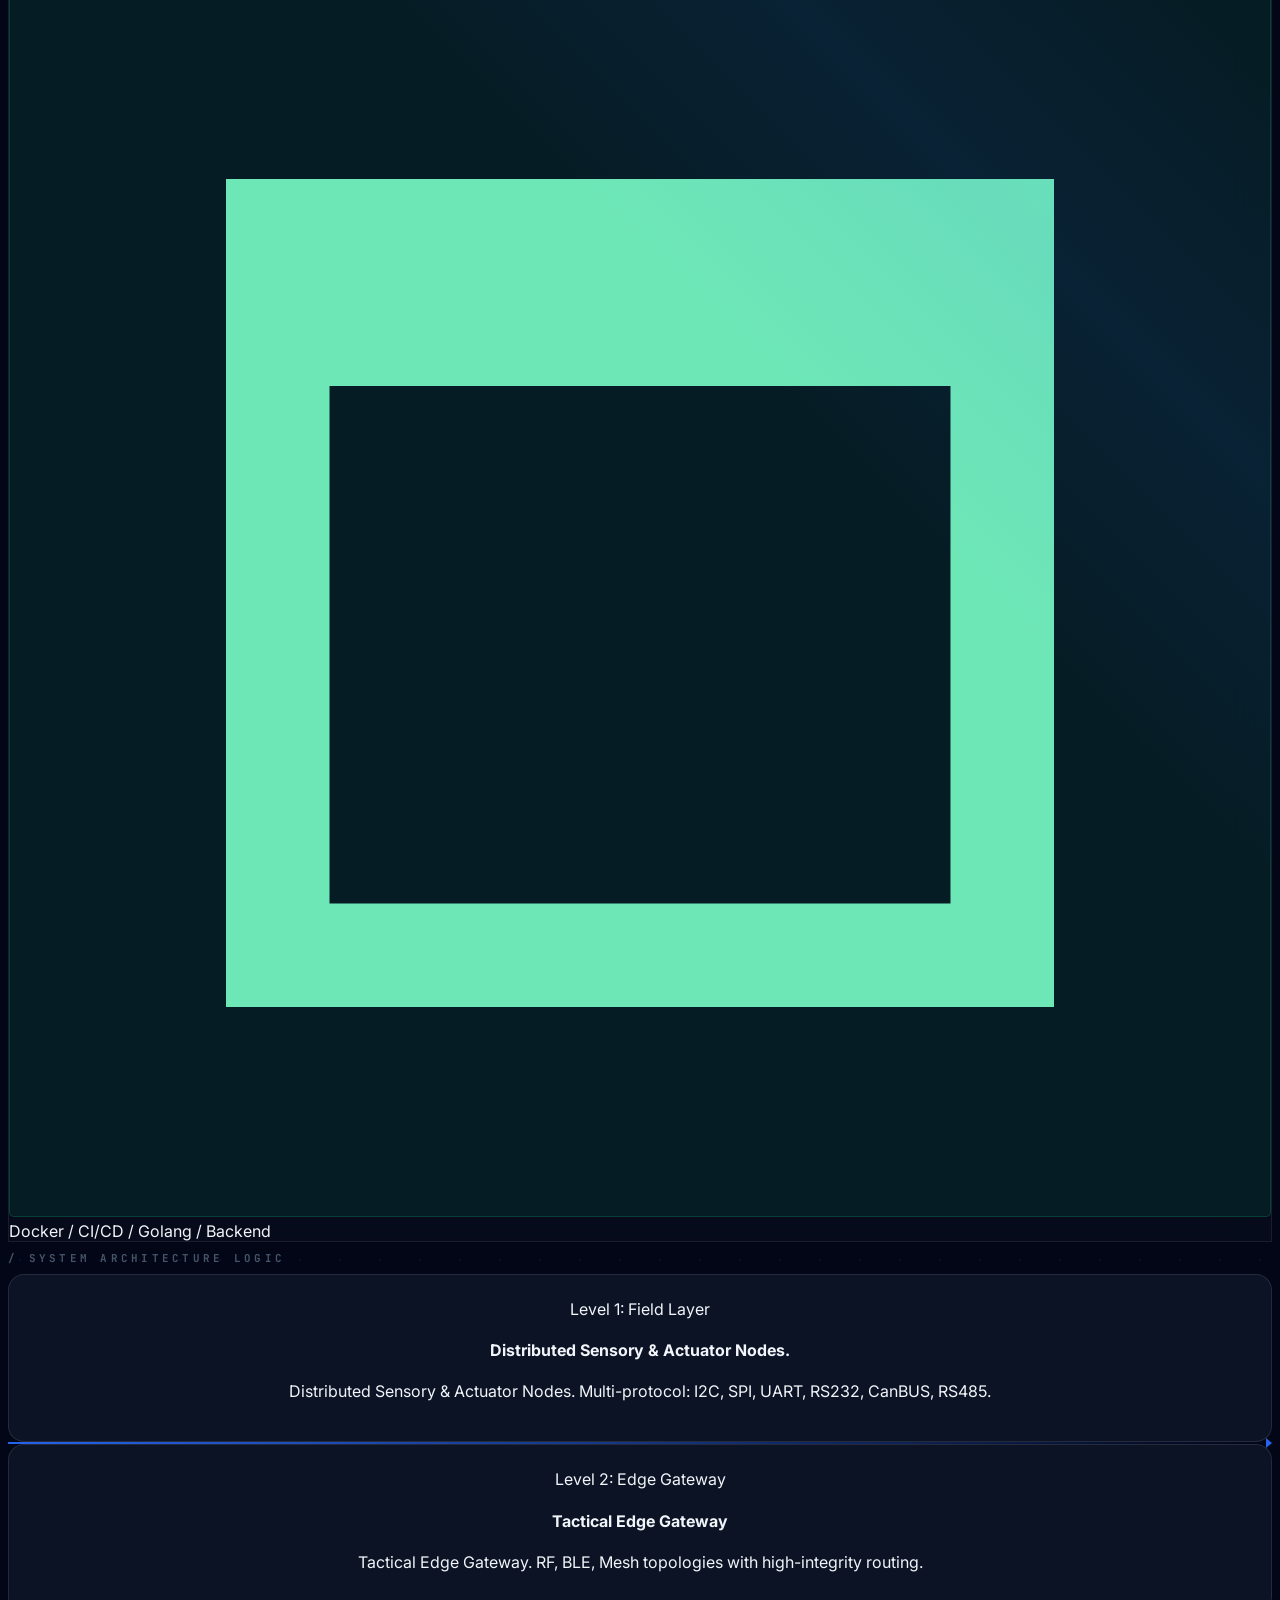
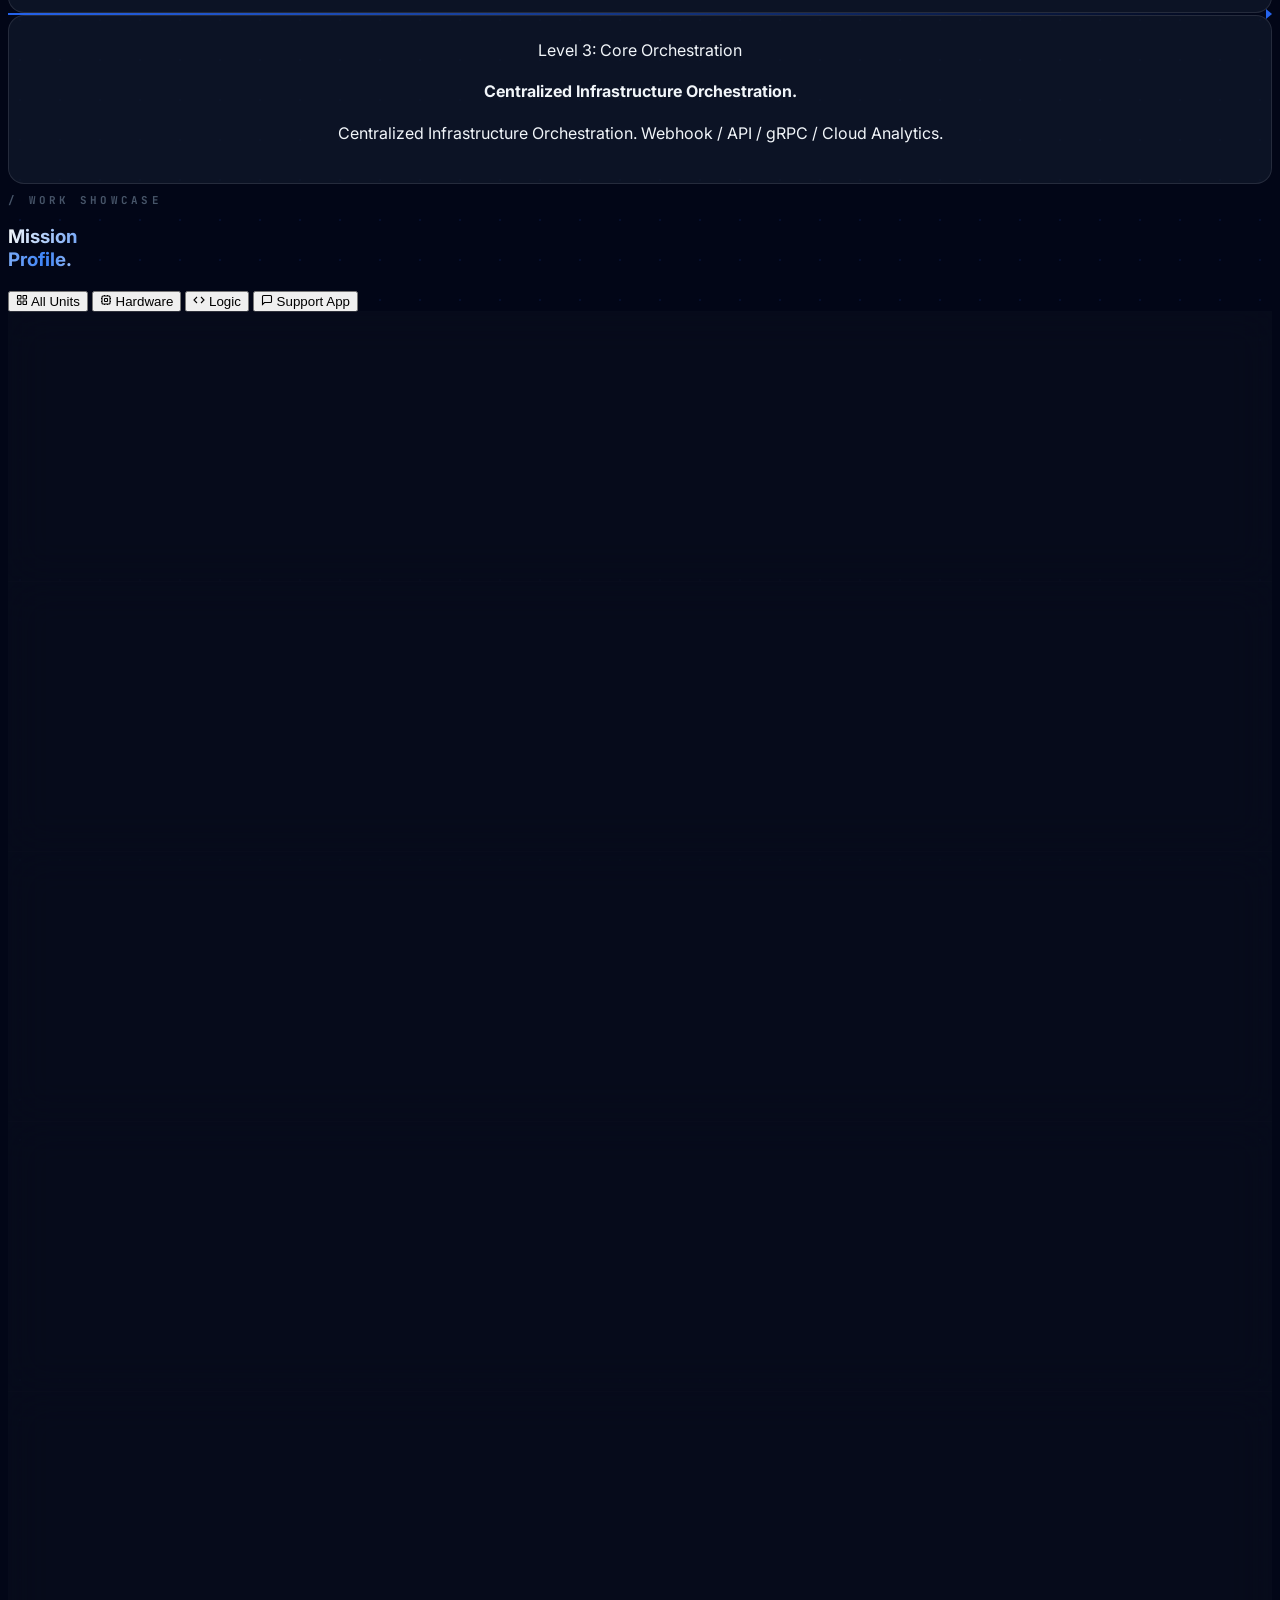
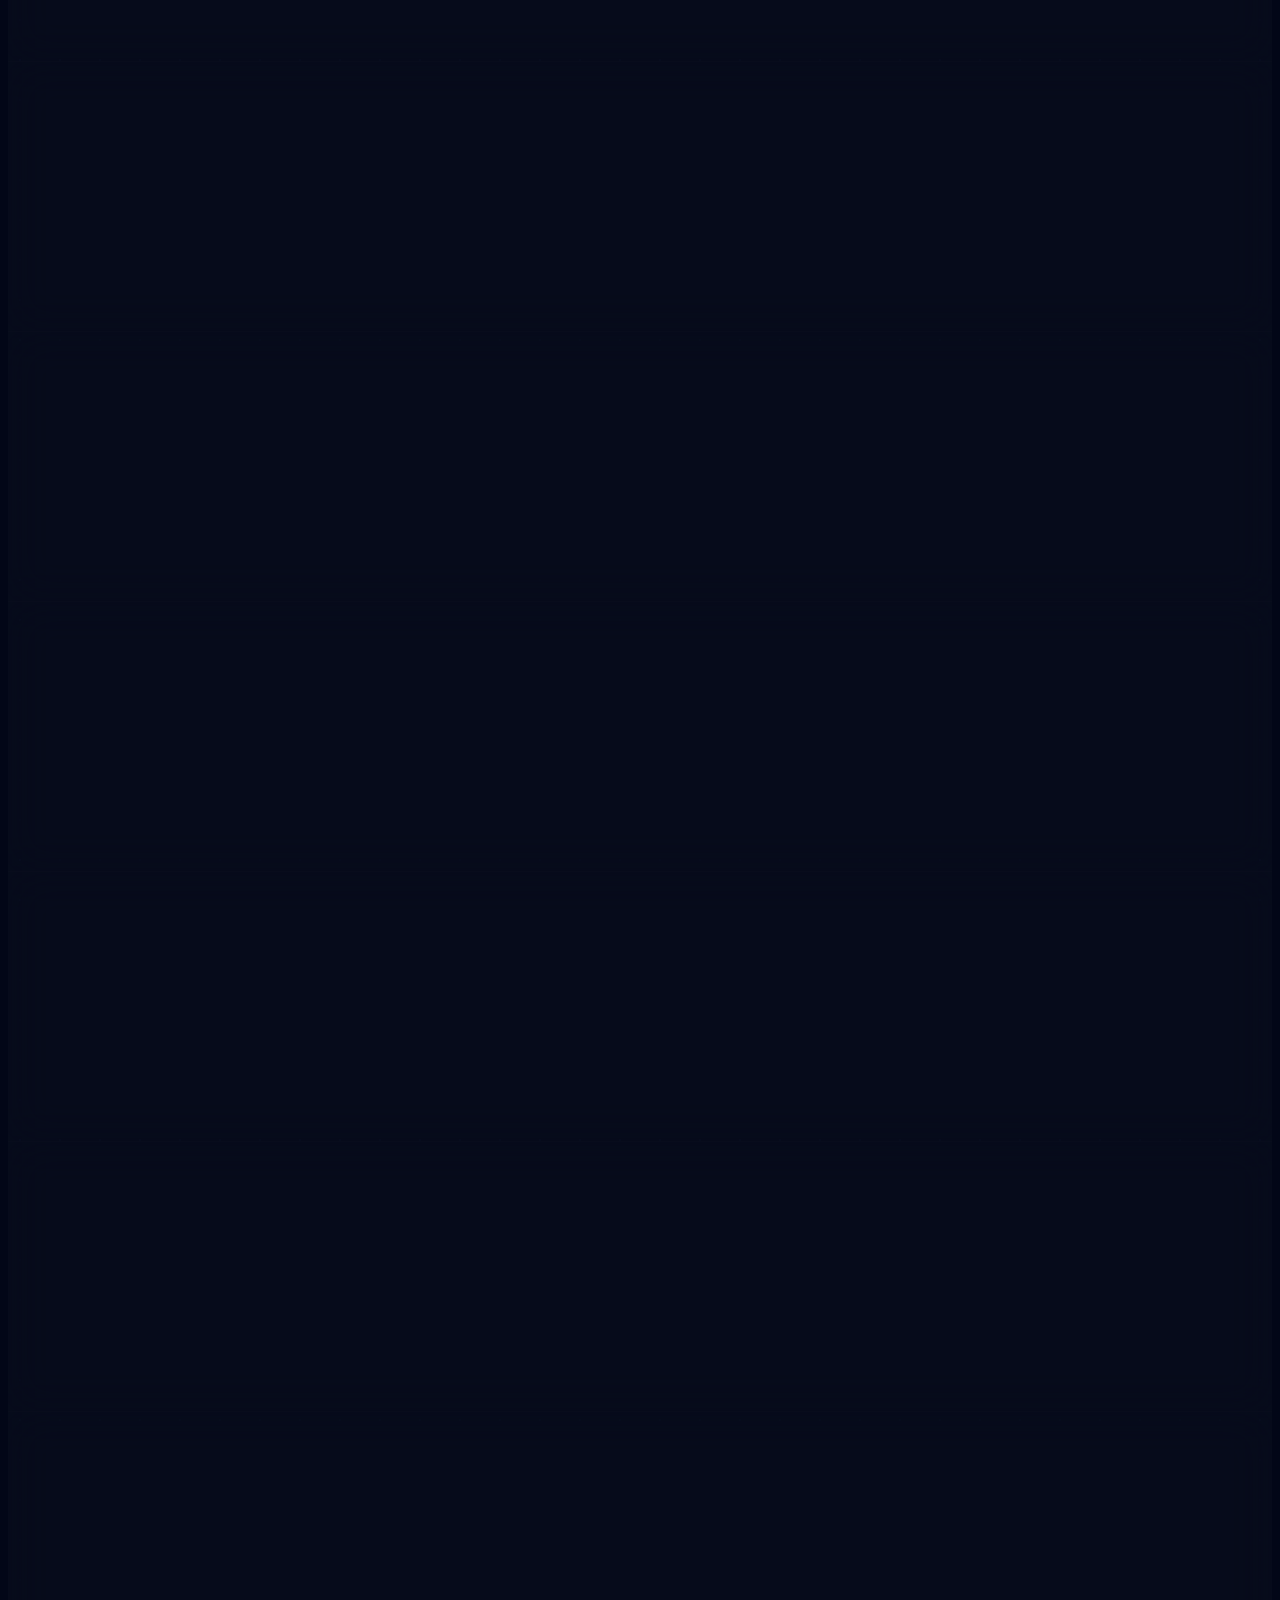
==== commit 8ddfb170: "feat: Implement dedicated portfolio pages for development, engineering, and profile sections with ne" ====
--- a/index.html
+++ b/index.html
@@ -10,17 +10,15 @@
     <meta name="description"
         content="Senior Systems Architect specializing in Industrial IoT, Mission-Critical Systems, and Infrastructure Orchestration.">
 
-    <!-- Icons & Assets -->
+    <!-- CSS -->
     <link rel="stylesheet" href="static/css/style.css">
 
     <!-- Google Fonts -->
     <link rel="preconnect" href="https://fonts.googleapis.com">
     <link rel="preconnect" href="https://fonts.gstatic.com" crossorigin>
-    <link
-        href="https://fonts.googleapis.com/css2?family=Inter:wght@300;400;500;600;700;800&family=JetBrains+Mono:wght@400;700&display=swap"
-        rel="stylesheet">
-
-    <!-- Tailwind CSS (via CDN) -->
+    <link href="https://fonts.googleapis.com/css2?family=Inter:wght@300;400;500;600;700;800&family=JetBrains+Mono:wght@400;700&display=swap" rel="stylesheet">
+
+    <!-- Tailwind CSS -->
     <script src="https://cdn.tailwindcss.com"></script>
     <script>
         tailwind.config = {
@@ -28,10 +26,10 @@
             theme: {
                 extend: {
                     colors: {
-                        eng: { DEFAULT: '#2563eb', light: '#3b82f6', dark: '#1e40af' },
-                        dev: { DEFAULT: '#059669', light: '#10b981', dark: '#047857' },
+                        eng:    { DEFAULT: '#2563eb', light: '#3b82f6', dark: '#1e40af' },
+                        dev:    { DEFAULT: '#059669', light: '#10b981', dark: '#047857' },
                         safety: { DEFAULT: '#f59e0b', dark: '#d97706' },
-                        dark: { 950: '#020617', 900: '#0a0f1e', 800: '#1e293b' }
+                        dark:   { 950: '#020617', 900: '#0a0f1e', 800: '#1e293b' }
                     },
                     fontFamily: {
                         sans: ['Inter', 'sans-serif'],
@@ -41,98 +39,142 @@
             }
         }
     </script>
-    <!-- Foot Scripts -->
+    <!-- Translations must load first -->
     <script src="static/js/translations.js"></script>
+    <!-- Loader: runs synchronously before page paints -->
+    <script src="static/js/loader.js"></script>
 </head>
 
 <body class="font-sans antialiased selection:bg-eng selection:text-white grid-blueprint">
 
-    <!-- Navigation -->
-    <nav class="fixed top-0 w-full z-50 glass-card border-b border-white/5 py-4">
-        <div class="max-w-7xl mx-auto px-6 flex justify-between items-center">
+    <!-- ═══ NAVIGATION ═══════════════════════════════════════════════════════ -->
+    <nav class="fixed top-0 w-full z-50 glass-card border-b border-white/5 py-3">
+        <div class="max-w-7xl mx-auto px-5 flex justify-between items-center gap-4">
+
+            <!-- Brand -->
             <div class="flex items-center gap-3">
-                <div
-                    class="w-10 h-10 bg-dark-900 rounded-xl flex items-center justify-center shadow-lg border border-white/10 overflow-hidden">
+                <div class="w-9 h-9 bg-dark-900 rounded-xl flex items-center justify-center shadow-lg border border-white/10 overflow-hidden flex-shrink-0">
                     <img src="static/img/hero.jpeg" alt="MS" class="w-full h-full object-cover hero">
                 </div>
                 <div class="flex flex-col">
-                    <span class="font-black tracking-tighter leading-none text-lg">MUHAMMAD SAIFULLOH</span>
-                    <span class="text-[9px] text-slate-500 font-mono tracking-[0.2em] uppercase"
+                    <span class="font-black tracking-tighter leading-none text-base">MUHAMMAD SAIFULLOH</span>
+                    <span class="text-[8px] text-slate-500 font-mono tracking-[0.15em] uppercase hidden sm:block"
                         data-i18n="profile_archive_label"></span>
                 </div>
             </div>
-            <div class="hidden lg:flex gap-8 text-[10px] font-bold uppercase tracking-widest text-slate-400">
-                <a href="page/profile/" class="hover:text-eng transition-colors" data-i18n="nav_profile">Profile</a>
-                <a href="#projects" class="hover:text-eng transition-colors" data-i18n="nav_showcase">Showcase</a>
-                <a href="page/engineering/" class="hover:text-eng transition-colors"
-                    data-i18n="nav_engineering">Engineering</a>
-                <a href="page/development/" class="hover:text-eng transition-colors"
-                    data-i18n="nav_development">Development</a>
-                <a href="#experience" class="hover:text-eng transition-colors" data-i18n="nav_career">Career</a>
-            </div>
-
-            <div class="flex items-center gap-4">
+
+            <!-- Desktop Nav Links -->
+            <div class="hidden lg:flex gap-7 text-[10px] font-bold uppercase tracking-widest text-slate-400">
+                <a href="page/profile/"     class="hover:text-eng transition-colors" data-i18n="nav_profile">Profile</a>
+                <a href="#projects"         class="hover:text-eng transition-colors" data-i18n="nav_showcase">Showcase</a>
+                <a href="page/engineering/" class="hover:text-eng transition-colors" data-i18n="nav_engineering">Engineering</a>
+                <a href="page/development/" class="hover:text-eng transition-colors" data-i18n="nav_development">Development</a>
+                <a href="#experience"       class="hover:text-eng transition-colors" data-i18n="nav_career">Career</a>
+            </div>
+
+            <!-- Actions -->
+            <div class="flex items-center gap-2">
+
+                <!-- Language Picker -->
+                <select id="lang-picker" title="Select Language">
+                    <option value="en">EN</option>
+                    <option value="id">ID</option>
+                    <option value="ja">JA</option>
+                    <option value="zh">ZH</option>
+                </select>
+
+                <!-- Theme Toggle -->
+                <button id="theme-toggle" title="Toggle Theme" aria-label="Toggle theme">
+                    <!-- Icon injected by JS -->
+                </button>
+
+                <!-- LinkedIn -->
                 <a href="https://www.linkedin.com/in/muhammad-saifulloh-b37137209/" target="_blank"
-                    class="hidden sm:block p-2 bg-slate-800 text-white rounded-lg hover:bg-eng transition-colors">
-                    <svg class="w-5 h-5" fill="currentColor" viewBox="0 0 24 24">
-                        <path
-                            d="M19 0h-14c-2.761 0-5 2.239-5 5v14c0 2.761 2.239 5 5 5h14c2.762 0 5-2.239 5-5v-14c0-2.761-2.238-5-5-5zm-11 19h-3v-11h3v11zm-1.5-12.268c-.966 0-1.75-.79-1.75-1.764s.784-1.764 1.75-1.764 1.75.79 1.75 1.764-.783 1.764-1.75 1.764zm13.5 12.268h-3v-5.604c0-3.368-4-3.113-4 0v5.604h-3v-11h3v1.765c1.396-2.586 7-2.777 7 2.476v6.759z" />
+                    title="LinkedIn"
+                    class="hidden sm:flex w-9 h-9 items-center justify-center bg-slate-800 text-white rounded-lg hover:bg-eng transition-colors border border-white/5">
+                    <svg class="w-4 h-4" fill="currentColor" viewBox="0 0 24 24">
+                        <path d="M19 0h-14c-2.761 0-5 2.239-5 5v14c0 2.761 2.239 5 5 5h14c2.762 0 5-2.239 5-5v-14c0-2.761-2.238-5-5-5zm-11 19h-3v-11h3v11zm-1.5-12.268c-.966 0-1.75-.79-1.75-1.764s.784-1.764 1.75-1.764 1.75.79 1.75 1.764-.783 1.764-1.75 1.764zm13.5 12.268h-3v-5.604c0-3.368-4-3.113-4 0v5.604h-3v-11h3v1.765c1.396-2.586 7-2.777 7 2.476v6.759z"/>
+                    </svg>
+                </a>
+
+                <!-- WhatsApp -->
+                <a href="https://wa.me/6282221294931" target="_blank"
+                    title="WhatsApp"
+                    class="hidden sm:flex w-9 h-9 items-center justify-center bg-slate-800 text-white rounded-lg hover:bg-green-600 transition-colors border border-white/5">
+                    <svg class="w-4 h-4" fill="currentColor" viewBox="0 0 24 24">
+                        <path d="M17.472 14.382c-.297-.149-1.758-.867-2.03-.967-.273-.099-.471-.148-.67.15-.198.297-.767.966-.94 1.164-.173.199-.347.223-.644.075-.297-.15-1.255-.463-2.39-1.475-.883-.788-1.48-1.761-1.653-2.059-.173-.297-.018-.458.13-.606.134-.133.298-.347.446-.52.149-.174.198-.298.298-.497.099-.198.05-.371-.025-.52-.075-.149-.669-1.612-.916-2.207-.242-.579-.487-.5-.669-.51-.173-.008-.371-.01-.57-.01-.198 0-.52.074-.792.372-.272.297-1.04 1.016-1.04 2.479 0 1.462 1.065 2.875 1.213 3.074.149.198 2.096 3.2 5.077 4.487.709.306 1.262.489 1.694.625.712.227 1.36.195 1.871.118.571-.085 1.758-.719 2.006-1.413.248-.694.248-1.289.173-1.413-.074-.124-.272-.198-.57-.347m-5.421 7.403h-.004a9.87 9.87 0 01-5.031-1.378l-.361-.214-3.741.982.998-3.648-.235-.374a9.86 9.86 0 01-1.51-5.26c.001-5.45 4.436-9.884 9.888-9.884 2.64 0 5.122 1.03 6.988 2.898a9.825 9.825 0 012.893 6.994c-.003 5.45-4.437 9.884-9.885 9.884m8.413-18.297A11.815 11.815 0 0012.05 0C5.495 0 .16 5.335.157 11.892c0 2.096.547 4.142 1.588 5.945L.057 24l6.305-1.654a11.882 11.882 0 005.683 1.448h.005c6.554 0 11.89-5.335 11.893-11.893a11.821 11.821 0 00-3.48-8.413z"/>
+                    </svg>
+                </a>
+
+                <!-- Email -->
+                <a href="mailto:lezztb@gmail.com"
+                    title="Email"
+                    class="hidden sm:flex w-9 h-9 items-center justify-center bg-slate-800 text-white rounded-lg hover:bg-safety transition-colors border border-white/5">
+                    <svg class="w-4 h-4" fill="none" stroke="currentColor" viewBox="0 0 24 24" stroke-width="2">
+                        <path stroke-linecap="round" stroke-linejoin="round" d="M3 8l7.89 5.26a2 2 0 002.22 0L21 8M5 19h14a2 2 0 002-2V7a2 2 0 00-2-2H5a2 2 0 00-2 2v10a2 2 0 002 2z"/>
                     </svg>
                 </a>
 
                 <!-- Mobile Menu Button -->
                 <button id="mobile-menu-btn" class="lg:hidden p-2 text-slate-400 hover:text-white transition-colors">
                     <svg class="menu-icon w-6 h-6" fill="none" stroke="currentColor" viewBox="0 0 24 24">
-                        <path stroke-linecap="round" stroke-linejoin="round" stroke-width="2"
-                            d="M4 6h16M4 12h16M4 18h16"></path>
+                        <path stroke-linecap="round" stroke-linejoin="round" stroke-width="2" d="M4 6h16M4 12h16M4 18h16"></path>
                     </svg>
                     <svg class="close-icon w-6 h-6 hidden" fill="none" stroke="currentColor" viewBox="0 0 24 24">
-                        <path stroke-linecap="round" stroke-linejoin="round" stroke-width="2" d="M6 18L18 6M6 6l12 12">
-                        </path>
+                        <path stroke-linecap="round" stroke-linejoin="round" stroke-width="2" d="M6 18L18 6M6 6l12 12"></path>
                     </svg>
                 </button>
             </div>
         </div>
     </nav>
 
-    <!-- Mobile Overlay Menu -->
-    <div id="mobile-menu" class="fixed inset-0 z-40 lg:hidden bg-dark-950/95 backdrop-blur-xl pt-24 px-6">
+    <!-- ═══ MOBILE OVERLAY MENU ══════════════════════════════════════════════ -->
+    <div id="mobile-menu" class="fixed inset-0 z-40 lg:hidden pt-20 px-6">
         <div class="flex flex-col gap-6 text-2xl font-black italic uppercase tracking-tighter">
-            <a href="page/profile/" class="hover:text-eng transition-colors" data-i18n="nav_profile">Profile</a>
-            <a href="#projects" class="hover:text-eng transition-colors" data-i18n="nav_showcase">Showcase</a>
-            <a href="page/engineering/" class="hover:text-eng transition-colors text-eng"
-                data-i18n="nav_engineering">Engineering Hub</a>
-            <a href="page/development/" class="hover:text-dev-light transition-colors text-dev-light"
-                data-i18n="nav_development">Development
-                Hub</a>
-            <a href="#experience" class="hover:text-eng transition-colors" data-i18n="nav_career">Career</a>
-
-            <div class="pt-10 mt-10 border-t border-white/5 flex gap-6">
+            <a href="page/profile/"     class="hover:text-eng transition-colors" data-i18n="nav_profile">Profile</a>
+            <a href="#projects"         class="hover:text-eng transition-colors" data-i18n="nav_showcase">Showcase</a>
+            <a href="page/engineering/" class="hover:text-eng transition-colors text-eng" data-i18n="nav_engineering">Engineering Hub</a>
+            <a href="page/development/" class="hover:text-dev-light transition-colors text-dev-light" data-i18n="nav_development">Development Hub</a>
+            <a href="#experience"       class="hover:text-eng transition-colors" data-i18n="nav_career">Career</a>
+
+            <div class="pt-8 mt-4 border-t border-white/5 flex gap-4 flex-wrap">
                 <a href="https://www.linkedin.com/in/muhammad-saifulloh-b37137209/" target="_blank"
-                    class="p-4 bg-slate-900 rounded-xl text-eng"><svg class="w-6 h-6" fill="currentColor"
-                        viewBox="0 0 24 24">
-                        <path
-                            d="M19 0h-14c-2.761 0-5 2.239-5 5v14c0 2.761 2.239 5 5 5h14c2.762 0 5-2.239 5-5v-14c0-2.761-2.238-5-5-5zm-11 19h-3v-11h3v11zm-1.5-12.268c-.966 0-1.75-.79-1.75-1.764s.784-1.764 1.75-1.764 1.75.79 1.75 1.764-.783 1.764-1.75 1.764zm13.5 12.268h-3v-5.604c0-3.368-4-3.113-4 0v5.604h-3v-11h3v1.765c1.396-2.586 7-2.777 7 2.476v6.759z" />
-                    </svg></a>
-                <a href="mailto:lezztb@gmail.com" class="p-4 bg-slate-900 rounded-xl text-white">EMAIL</a>
+                    class="p-3.5 bg-slate-900 rounded-xl text-eng hover:bg-eng hover:text-white transition-all">
+                    <svg class="w-5 h-5" fill="currentColor" viewBox="0 0 24 24">
+                        <path d="M19 0h-14c-2.761 0-5 2.239-5 5v14c0 2.761 2.239 5 5 5h14c2.762 0 5-2.239 5-5v-14c0-2.761-2.238-5-5-5zm-11 19h-3v-11h3v11zm-1.5-12.268c-.966 0-1.75-.79-1.75-1.764s.784-1.764 1.75-1.764 1.75.79 1.75 1.764-.783 1.764-1.75 1.764zm13.5 12.268h-3v-5.604c0-3.368-4-3.113-4 0v5.604h-3v-11h3v1.765c1.396-2.586 7-2.777 7 2.476v6.759z"/>
+                    </svg>
+                </a>
+                <a href="https://wa.me/6282221294931" target="_blank"
+                    class="p-3.5 bg-slate-900 rounded-xl text-green-400 hover:bg-green-600 hover:text-white transition-all">
+                    <svg class="w-5 h-5" fill="currentColor" viewBox="0 0 24 24">
+                        <path d="M17.472 14.382c-.297-.149-1.758-.867-2.03-.967-.273-.099-.471-.148-.67.15-.198.297-.767.966-.94 1.164-.173.199-.347.223-.644.075-.297-.15-1.255-.463-2.39-1.475-.883-.788-1.48-1.761-1.653-2.059-.173-.297-.018-.458.13-.606.134-.133.298-.347.446-.52.149-.174.198-.298.298-.497.099-.198.05-.371-.025-.52-.075-.149-.669-1.612-.916-2.207-.242-.579-.487-.5-.669-.51-.173-.008-.371-.01-.57-.01-.198 0-.52.074-.792.372-.272.297-1.04 1.016-1.04 2.479 0 1.462 1.065 2.875 1.213 3.074.149.198 2.096 3.2 5.077 4.487.709.306 1.262.489 1.694.625.712.227 1.36.195 1.871.118.571-.085 1.758-.719 2.006-1.413.248-.694.248-1.289.173-1.413-.074-.124-.272-.198-.57-.347m-5.421 7.403h-.004a9.87 9.87 0 01-5.031-1.378l-.361-.214-3.741.982.998-3.648-.235-.374a9.86 9.86 0 01-1.51-5.26c.001-5.45 4.436-9.884 9.888-9.884 2.64 0 5.122 1.03 6.988 2.898a9.825 9.825 0 012.893 6.994c-.003 5.45-4.437 9.884-9.885 9.884m8.413-18.297A11.815 11.815 0 0012.05 0C5.495 0 .16 5.335.157 11.892c0 2.096.547 4.142 1.588 5.945L.057 24l6.305-1.654a11.882 11.882 0 005.683 1.448h.005c6.554 0 11.89-5.335 11.893-11.893a11.821 11.821 0 00-3.48-8.413z"/>
+                    </svg>
+                </a>
+                <a href="mailto:lezztb@gmail.com"
+                    class="p-3.5 bg-slate-900 rounded-xl text-yellow-400 hover:bg-yellow-600 hover:text-white transition-all">
+                    <svg class="w-5 h-5" fill="none" stroke="currentColor" viewBox="0 0 24 24" stroke-width="2">
+                        <path stroke-linecap="round" stroke-linejoin="round" d="M3 8l7.89 5.26a2 2 0 002.22 0L21 8M5 19h14a2 2 0 002-2V7a2 2 0 00-2-2H5a2 2 0 00-2 2v10a2 2 0 002 2z"/>
+                    </svg>
+                </a>
             </div>
         </div>
     </div>
 
-    <!-- Hero Section -->
+    <!-- ═══ HERO SECTION ══════════════════════════════════════════════════════ -->
     <header class="pt-48 pb-24 px-6 max-w-7xl mx-auto">
         <div class="grid lg:grid-cols-12 gap-16 items-center">
             <div class="lg:col-span-12 xl:col-span-7">
                 <a href="page/profile/"
                     class="inline-block px-4 py-2 rounded-full bg-blue-900/20 border border-blue-500/20 text-eng text-[10px] font-black mb-8 uppercase tracking-[0.2em] hover:bg-eng/10 transition-all"
                     data-i18n="hero_tag">Muhammad Saifulloh</a>
-                <h1 class="text-6xl md:text-9xl font-black mb-10 tracking-tighter leading-[0.85]"
-                    data-i18n="hero_title">
-                    The Architecture of <br><span class="gradient-text-blue">Resilience.</span>
+                <h1 class="text-6xl md:text-9xl font-black mb-10 tracking-tighter leading-[0.85]">
+                    <span class="title-hover-word">The</span>
+                    <span class="title-hover-word">Architecture</span>
+                    <span class="title-hover-word">of</span><br>
+                    <span class="gradient-text-blue title-hover-word">Resilience.</span>
                 </h1>
                 <p class="text-xl text-slate-400 max-w-2xl leading-relaxed mb-12 industrial-border"
-                    data-i18n="hero_subtitle">
-                </p>
+                    data-i18n="hero_subtitle"></p>
                 <div class="flex flex-wrap gap-6 items-center">
                     <a href="mailto:lezztb@gmail.com"
                         class="px-10 py-5 bg-eng hover:bg-eng-dark text-white rounded-sm font-black transition-all shadow-xl shadow-eng/20 uppercase tracking-widest text-xs"
@@ -142,10 +184,8 @@
                         <button id="cv-toggle"
                             class="px-10 py-5 border border-slate-700 hover:bg-slate-800 rounded-sm font-black transition-all text-slate-300 uppercase tracking-widest text-xs flex items-center gap-3">
                             <span data-i18n="hero_btn_brief">Technical Brief</span>
-                            <svg class="w-3 h-3 transition-transform group-hover/cv:rotate-180" fill="none"
-                                stroke="currentColor" viewBox="0 0 24 24">
-                                <path stroke-linecap="round" stroke-linejoin="round" stroke-width="2"
-                                    d="M19 9l-7 7-7-7"></path>
+                            <svg class="w-3 h-3 transition-transform group-hover/cv:rotate-180" fill="none" stroke="currentColor" viewBox="0 0 24 24">
+                                <path stroke-linecap="round" stroke-linejoin="round" stroke-width="2" d="M19 9l-7 7-7-7"></path>
                             </svg>
                         </button>
                         <div id="cv-menu"
@@ -164,41 +204,31 @@
                 <div class="glass-card p-2 rounded-3xl relative">
                     <div class="bg-dark-900 p-8 rounded-[22px] border border-white/5">
                         <div class="flex items-center gap-6 mb-10">
-
                             <div>
                                 <h3 class="font-black text-2xl tracking-tight">Muhammad Saifulloh</h3>
-                                <p class="text-[10px] font-mono text-eng uppercase tracking-[0.3em] font-bold"
-                                    data-i18n="exp_years"></p>
+                                <p class="text-[10px] font-mono text-eng uppercase tracking-[0.3em] font-bold" data-i18n="exp_years"></p>
                             </div>
                         </div>
                         <div class="grid grid-cols-2 gap-4 mb-8">
-                            <div
-                                class="p-4 bg-white/5 rounded-xl border border-white/5 text-center transition-all hover:bg-white/10">
-                                <p class="text-[10px] text-slate-500 uppercase mb-1" data-i18n="stats_deploy">System
-                                    Deployments</p>
+                            <div class="p-4 bg-white/5 rounded-xl border border-white/5 text-center transition-all hover:bg-white/10">
+                                <p class="text-[10px] text-slate-500 uppercase mb-1" data-i18n="stats_deploy">System Deployments</p>
                                 <p id="deploy-count" class="text-2xl font-black italic">0+</p>
                             </div>
-                            <div
-                                class="p-4 bg-white/5 rounded-xl border border-white/5 text-center transition-all hover:bg-white/10">
-                                <p class="text-[10px] text-slate-500 uppercase mb-1" data-i18n="stats_runtime">
-                                    Architecture Runtime</p>
+                            <div class="p-4 bg-white/5 rounded-xl border border-white/5 text-center transition-all hover:bg-white/10">
+                                <p class="text-[10px] text-slate-500 uppercase mb-1" data-i18n="stats_runtime">Architecture Runtime</p>
                                 <p id="runtime-years" class="text-2xl font-black italic">5Y</p>
                             </div>
                         </div>
                         <div class="space-y-3">
-                            <div
-                                class="flex items-center group gap-3 text-xs text-slate-400 bg-eng/5 p-3 rounded-lg border border-eng/10 transition-all hover:border-eng/30">
-                                <svg class="w-4 h-4 tech-tag p-0 border-0 bg-transparent group-hover:protocol-glow"
-                                    viewBox="0 0 24 24" fill="currentColor">
-                                    <path d="M12 2L2 7l10 5 10-5-10-5zM2 17l10 5 10-5M2 12l10 5 10-5" />
+                            <div class="flex items-center group gap-3 text-xs text-slate-400 bg-eng/5 p-3 rounded-lg border border-eng/10 transition-all hover:border-eng/30">
+                                <svg class="w-4 h-4 tech-tag p-0 border-0 bg-transparent group-hover:protocol-glow" viewBox="0 0 24 24" fill="currentColor">
+                                    <path d="M12 2L2 7l10 5 10-5-10-5zM2 17l10 5 10-5M2 12l10 5 10-5"/>
                                 </svg>
                                 <span class="group-hover:text-white transition-colors" data-i18n="tech_hardware"></span>
                             </div>
-                            <div
-                                class="flex items-center group gap-3 text-xs text-slate-400 bg-dev/5 p-3 rounded-lg border border-dev/10 transition-all hover:border-dev/30">
-                                <svg class="w-4 h-4 dev-tag p-0 border-0 bg-transparent group-hover:protocol-glow"
-                                    viewBox="0 0 24 24" fill="currentColor">
-                                    <path d="M4 4h16v16H4V4zm2 4v10h12V8H6z" />
+                            <div class="flex items-center group gap-3 text-xs text-slate-400 bg-dev/5 p-3 rounded-lg border border-dev/10 transition-all hover:border-dev/30">
+                                <svg class="w-4 h-4 dev-tag p-0 border-0 bg-transparent group-hover:protocol-glow" viewBox="0 0 24 24" fill="currentColor">
+                                    <path d="M4 4h16v16H4V4zm2 4v10h12V8H6z"/>
                                 </svg>
                                 <span class="group-hover:text-white transition-colors" data-i18n="tech_software"></span>
                             </div>
@@ -209,31 +239,25 @@
         </div>
     </header>
 
-    <!-- System Architecture Logic -->
+    <!-- ═══ SYSTEM ARCHITECTURE ═══════════════════════════════════════════════ -->
     <section class="py-24 bg-dark-900/30">
         <div class="max-w-7xl mx-auto px-6">
-            <h2 class="section-tag mb-12 text-center italic" data-i18n="arch_flow_title">/ SYSTEM ARCHITECTURE FLOW</h2>
+            <h2 class="section-tag mb-12 text-center italic"><span class="text-hover-line" data-i18n="arch_flow_title">/ SYSTEM ARCHITECTURE FLOW</span></h2>
             <div class="flex flex-col md:flex-row items-center justify-between gap-6 md:gap-0">
                 <div class="arch-node w-full md:w-64">
-                    <span class="text-[10px] font-mono text-slate-500 uppercase tracking-widest mb-2 block"
-                        data-i18n="arch_level_1">Level 1:
-                        Field</span>
+                    <span class="text-[10px] font-mono text-slate-500 uppercase tracking-widest mb-2 block" data-i18n="arch_level_1">Level 1: Field</span>
                     <h4 class="font-black text-white italic">Distributed Sensory & Actuator Nodes.</h4>
                     <p class="text-[10px] text-slate-500 mt-2" data-i18n="arch_desc_1"></p>
                 </div>
                 <div class="arch-arrow hidden md:block"></div>
                 <div class="arch-node w-full md:w-64">
-                    <span class="text-[10px] font-mono text-slate-500 uppercase tracking-widest mb-2 block"
-                        data-i18n="arch_level_2">Level 2:
-                        Edge</span>
+                    <span class="text-[10px] font-mono text-slate-500 uppercase tracking-widest mb-2 block" data-i18n="arch_level_2">Level 2: Edge</span>
                     <h4 class="font-black text-eng italic">Tactical Edge Gateway</h4>
                     <p class="text-[10px] text-slate-500 mt-2" data-i18n="arch_desc_2"></p>
                 </div>
                 <div class="arch-arrow hidden md:block"></div>
                 <div class="arch-node w-full md:w-64">
-                    <span class="text-[10px] font-mono text-slate-500 uppercase tracking-widest mb-2 block"
-                        data-i18n="arch_level_3">Level 3:
-                        Core</span>
+                    <span class="text-[10px] font-mono text-slate-500 uppercase tracking-widest mb-2 block" data-i18n="arch_level_3">Level 3: Core</span>
                     <h4 class="font-black text-dev italic">Centralized Infrastructure Orchestration.</h4>
                     <p class="text-[10px] text-slate-500 mt-2" data-i18n="arch_desc_3"></p>
                 </div>
@@ -241,50 +265,48 @@
         </div>
     </section>
 
-    <!-- Project Gallery (Horizontal) -->
+    <!-- ═══ PROJECT GALLERY ════════════════════════════════════════════════════ -->
     <section id="projects" class="py-24 overflow-hidden border-y border-white/5">
         <div class="max-w-7xl mx-auto px-6 mb-12">
             <h2 class="section-tag mb-4">/ WORK SHOWCASE</h2>
-            <h3 class="text-5xl font-black tracking-tighter leading-none italic uppercase"
-                data-i18n="showcase_subtitle"></h3>
+            <h3 class="text-5xl font-black tracking-tighter leading-none italic uppercase"><span class="text-shimmer" data-i18n="showcase_subtitle"></span></h3>
             <div id="filter-hub" class="flex flex-wrap gap-4 mt-8"></div>
         </div>
-
-        <div class="flex gap-8 overflow-x-auto horizontal-scroll px-6 snap-x pb-12" id="project-container">
-            <!-- Projects will be injected from Google Sheets -->
-        </div>
-        </div>
-    </section>
-
+        <div class="flex gap-6 overflow-x-auto horizontal-scroll px-6 snap-x pb-12" id="project-container">
+            <!-- Projects injected via core.js -->
+        </div>
+    </section>
+
+    <!-- ═══ REPO MARQUEE ══════════════════════════════════════════════════════ -->
     <section class="py-12 bg-dark-900/50 border-b border-white/5 overflow-hidden">
-        <div class="repo-marquee-container flex flex-nowrap whitespace-nowrap" id="repo-marquee">
-        </div>
-    </section>
-
+        <div class="repo-marquee-container flex flex-nowrap whitespace-nowrap" id="repo-marquee"></div>
+    </section>
+
+    <!-- ═══ CAREER MILESTONES ════════════════════════════════════════════════ -->
     <section id="experience" class="py-24">
         <div class="max-w-7xl mx-auto px-6">
-            <h2 class="section-tag mb-12" data-i18n="career_title">/ CAREER MILESTONES</h2>
+            <h2 class="section-tag mb-12"><span class="text-hover-line" data-i18n="career_title">/ CAREER MILESTONES</span></h2>
             <div class="grid md:grid-cols-2 gap-12" id="milestone-container">
                 <!-- Milestones injected via milestones.js -->
             </div>
         </div>
     </section>
 
-    <!-- About & Service Hub -->
+    <!-- ═══ ABOUT / SERVICE HUB ═══════════════════════════════════════════════ -->
     <section id="about" class="py-24 border-t border-white/5">
         <div class="max-w-7xl mx-auto px-6">
             <h2 class="section-tag mb-12 uppercase italic" data-i18n="nav_hub">/ OPERATIONAL HUB</h2>
             <div class="grid lg:grid-cols-2 gap-12 items-center">
                 <div>
-                    <h3 class="text-5xl font-black italic tracking-tighter mb-8 uppercase" data-i18n="profile_title">
-                    </h3>
+                    <h3 class="text-5xl font-black italic tracking-tighter mb-8 uppercase" data-i18n="profile_title"></h3>
                     <p class="text-xl text-slate-400 leading-relaxed industrial-border" data-i18n="profile_bio"></p>
                 </div>
-                <!-- WhatsApp Form will be appended here by core.js -->
-            </div>
-        </div>
-    </section>
-
+                <!-- WhatsApp Form injected by core.js -->
+            </div>
+        </div>
+    </section>
+
+    <!-- ═══ GITHUB / STATS ════════════════════════════════════════════════════ -->
     <section class="py-24 bg-dark-950">
         <div class="max-w-7xl mx-auto px-6">
             <div class="grid lg:grid-cols-2 gap-16">
@@ -294,38 +316,31 @@
                         <div class="animate-pulse flex space-x-4">
                             <div class="flex-1 space-y-4 py-1">
                                 <div class="h-4 bg-slate-700 rounded w-3/4"></div>
-                                <div class="space-y-2">
-                                    <div class="h-4 bg-slate-700 rounded"></div>
-                                </div>
+                                <div class="space-y-2"><div class="h-4 bg-slate-700 rounded"></div></div>
                             </div>
                         </div>
                     </div>
                 </div>
                 <div>
-                    <h2 class="section-tag mb-8 uppercase italic" data-i18n="github_stats_title">/ LOGISTICS TELEMENTRY
-                        (STATS)</h2>
+                    <h2 class="section-tag mb-8 uppercase italic" data-i18n="github_stats_title">/ LOGISTICS TELEMETRY (STATS)</h2>
                     <div class="space-y-6">
-                        <div style="display: flex;gap: 1vh;">
+                        <div style="display:flex;gap:1vh;">
                             <div class="glass-card p-1 rounded-2xl overflow-hidden border border-eng/20">
                                 <img src="https://nirzak-streak-stats.vercel.app/?user=saiflll&theme=tokyonight&hide_border=true&background=0a0f1e&stroke=00458b&ring=3b82f6&fire=3b82f6"
-                                    class="w-full transition-transform hover:scale-[1.01]" />
+                                    class="w-full transition-transform hover:scale-[1.01]"/>
                             </div>
                             <div class="glass-card p-1 rounded-2xl overflow-hidden border border-dev/20">
                                 <img src="https://github-readme-stats.vercel.app/api/top-langs/?username=saiflll&theme=tokyonight&hide_border=true&layout=compact&bg_color=0a0f1e&title_color=3b82f6&text_color=93c5fd"
-                                    class="w-full transition-transform hover:scale-[1.01]" />
-                            </div>
-                        </div>
-
-                    </div>
-
+                                    class="w-full transition-transform hover:scale-[1.01]"/>
+                            </div>
+                        </div>
+                    </div>
                     <div class="mt-12">
                         <div class="flex items-center gap-3 mb-4">
                             <div class="w-2 h-2 bg-eng-light rounded-full animate-pulse"></div>
-                            <span class="text-[10px] font-mono font-bold text-eng tracking-widest uppercase">Live System
-                                Logs</span>
-                        </div>
-                        <div
-                            class="glass-card rounded-xl border border-white/5 overflow-hidden font-mono text-[9px] bg-black/40">
+                            <span class="text-[10px] font-mono font-bold text-eng tracking-widest uppercase">Live System Logs</span>
+                        </div>
+                        <div class="glass-card rounded-xl border border-white/5 overflow-hidden font-mono text-[9px] bg-black/40">
                             <div class="bg-white/5 px-4 py-2 border-b border-white/5 flex items-center justify-between">
                                 <span class="text-slate-500">TERMINAL [TTY/S0] - saiflll_core</span>
                                 <div class="flex gap-1.5 opacity-50">
@@ -334,47 +349,35 @@
                                     <div class="w-1.5 h-1.5 rounded-full bg-green-400"></div>
                                 </div>
                             </div>
-                            <div id="serial-logs" class="p-5 h-40 overflow-y-auto space-y-1 text-slate-400">
-                            </div>
-                        </div>
-                    </div>
-                </div>
-            </div>
-        </div>
-    </section>
-
-    <!-- Footer -->
+                            <div id="serial-logs" class="p-5 h-40 overflow-y-auto space-y-1 text-slate-400"></div>
+                        </div>
+                    </div>
+                </div>
+            </div>
+        </div>
+    </section>
+
+    <!-- ═══ FOOTER ════════════════════════════════════════════════════════════ -->
     <footer class="py-32 bg-dark-950 border-t border-white/10 text-center grid-blueprint">
-        <h3 class="text-5xl font-black italic mb-8 italic" data-i18n="footer_slogan">Integrated Strategic Independence.
-        </h3>
-        <div
-            class="flex justify-center gap-12 font-mono text-[10px] text-slate-600 tracking-[0.3em] font-bold mb-20 uppercase">
-            <a href="page/engineering/" class="hover:text-eng transition-colors"
-                data-i18n="nav_engineering">Engineering</a>
-            <a href="page/development/" class="hover:text-dev-colors transition-colors"
-                data-i18n="nav_development">Development</a>
-            <a href="#about" class="hover:text-white transition-colors text-white" data-i18n="nav_hub">Operational
-                Hub</a>
+        <h3 class="text-5xl font-black italic mb-8" data-i18n="footer_slogan">Integrated Strategic Independence.</h3>
+        <div class="flex justify-center gap-12 font-mono text-[10px] text-slate-600 tracking-[0.3em] font-bold mb-20 uppercase">
+            <a href="page/engineering/"  class="hover:text-eng transition-colors"       data-i18n="nav_engineering">Engineering</a>
+            <a href="page/development/"  class="hover:text-dev-light transition-colors"  data-i18n="nav_development">Development</a>
+            <a href="#about"             class="hover:text-white transition-colors text-white" data-i18n="nav_hub">Hub</a>
         </div>
         <p class="text-[9px] text-slate-800 font-bold uppercase tracking-widest italic tracking-[0.5em]"
-            data-i18n="footer_text">SYSTEM STABLE •
-            BUILT FOR STRATEGIC DEFENSE • 2026</p>
+            data-i18n="footer_text">SYSTEM STABLE • BUILT FOR STRATEGIC DEFENSE • 2026</p>
     </footer>
 
+    <!-- ═══ MODAL ═════════════════════════════════════════════════════════════ -->
     <div id="image-modal">
-        <div class="modal-content glass-card p-1">
-            <div class="bg-dark-900 rounded-[20px] p-6 md:p-10 relative">
-                <button id="modal-close"
-                    class="absolute top-6 right-6 text-white font-black text-2xl hover:text-eng transition-colors">&times;</button>
-                <div class="flex flex-col gap-8">
-                    <img id="modal-img" src="" alt="Project Preview"
-                        class="w-full rounded-xl border border-white/5 shadow-2xl">
-                    <div class="modal-info">
-                        <h4 id="modal-title" class="text-3xl font-black italic uppercase mb-2">Project Title</h4>
-                        <p id="modal-desc" class="text-slate-400 text-sm leading-relaxed max-w-2xl">Project technical
-                            descriptions and system architecture notes will be injected here.</p>
-                    </div>
-                </div>
+        <div class="modal-content">
+            <div class="modal-inner">
+                <button id="modal-close" aria-label="Close">&times;</button>
+                <img id="modal-img" src="" alt="Project Preview">
+                <h4 id="modal-title">Project Title</h4>
+                <div class="modal-divider"></div>
+                <div id="modal-desc" class="text-slate-400 text-sm leading-relaxed"></div>
             </div>
         </div>
     </div>
--- a/static/css/style.css
+++ b/static/css/style.css
@@ -1,106 +1,686 @@
-/* Main Design Tokens */
+/* ═══════════════════════════════════════════
+   DESIGN TOKENS — Dark Mode (Default)
+   ═══════════════════════════════════════════ */
 :root {
-    --eng-blue: #00458b;
-    /* BUMN/LEN Strategic Blue */
-    --dev-green: #064e3b;
-    --safety-orange: #d97706;
+    --eng-blue: #2563eb;
+    --eng-light: #3b82f6;
+    --eng-dark: #1e40af;
+    --dev-green: #059669;
+    --dev-light: #10b981;
+    --safety-orange: #f59e0b;
     --dark-950: #020617;
     --dark-900: #0a0f1e;
+    --dark-800: #1e293b;
     --accent-blue: #3b82f6;
+
+    /* Semantic aliases — dark */
+    --bg-base: #020617;
+    --bg-surface: #0a0f1e;
+    --bg-elevated: #111827;
+    --bg-card: rgba(10, 15, 30, 0.65);
+    --border-subtle: rgba(255, 255, 255, 0.08);
+    --border-mid: rgba(255, 255, 255, 0.14);
+    --text-primary: #f1f5f9;
+    --text-secondary: #94a3b8;
+    --text-muted: #475569;
+    --blueprint-dot: rgba(37, 99, 235, 0.10);
+    --glass-shimmer: linear-gradient(45deg, transparent 40%, rgba(37, 99, 235, 0.08), transparent 60%);
+    --card-hover-bg: rgba(10, 15, 30, 0.85);
+    --modal-overlay: rgba(2, 6, 23, 0.95);
+    --input-bg: rgba(255, 255, 255, 0.05);
+    --scrollbar-thumb: #1e293b;
+}
+
+/* ── LIGHT MODE ─────────────────────────────── */
+/* ── LIGHT MODE ─────────────────────────────── */
+html.light {
+    /* Base paling bawah, sedikit abu-abu/biru pucat */
+    --bg-base: #e8edf5;
+
+    /* Surface naik sedikit, lebih putih */
+    --bg-surface: #f0f4f8;
+
+    /* Elevated paling atas, putih bersih atau mendekati putih */
+    --bg-elevated: #ffffff;
+
+    /* Card dengan glassmorphism */
+    --bg-card: rgba(255, 255, 255, 0.85);
+
+    --border-subtle: rgba(0, 0, 0, 0.08);
+    --border-mid: rgba(0, 0, 0, 0.14);
+
+    /* Teks sudah aman */
+    --text-primary: #0f172a;
+    --text-secondary: #334155;
+    --text-muted: #64748b;
+
+    --blueprint-dot: rgba(37, 99, 235, 0.07);
+    --glass-shimmer: linear-gradient(45deg, transparent 40%, rgba(255, 255, 255, 0.6), transparent 60%);
+    /* Shimmer di light mode lebih logis pakai putih daripada biru redup */
+
+    --card-hover-bg: rgba(255, 255, 255, 1);
+
+    /* Overlay sedikit dikurangi kepekatannya agar tidak terlalu 'mengisolasi' */
+    --modal-overlay: rgba(15, 23, 42, 0.65);
+
+    --input-bg: rgba(0, 0, 0, 0.04);
+    --scrollbar-thumb: #cbd5e1;
+}
+
+/* ═══════════════════════════════════════════
+   BASE
+   ═══════════════════════════════════════════ */
+*,
+*::before,
+*::after {
+    box-sizing: border-box;
+}
+
+html {
+    scroll-behavior: smooth;
 }
 
 body {
-    background-color: var(--dark-950);
-    color: #f1f5f9;
-    scroll-behavior: smooth;
+    background-color: var(--bg-base);
+    color: var(--text-primary);
+    font-family: 'Inter', sans-serif;
+    -webkit-font-smoothing: antialiased;
     overflow-x: hidden;
-}
-
-/* Blueprint Grid Background */
+    transition: background-color 0.35s ease, color 0.35s ease;
+}
+
+::-webkit-scrollbar {
+    width: 6px;
+}
+
+::-webkit-scrollbar-track {
+    background: transparent;
+}
+
+::-webkit-scrollbar-thumb {
+    background: var(--scrollbar-thumb);
+    border-radius: 99px;
+}
+
+/* ═══════════════════════════════════════════
+   BLUEPRINT GRID BACKGROUND
+   ═══════════════════════════════════════════ */
 .grid-blueprint {
-    background-image: radial-gradient(rgba(37, 99, 235, 0.1) 1px, transparent 1px);
+    background-image: radial-gradient(var(--blueprint-dot) 1px, transparent 1px);
     background-size: 40px 40px;
 }
 
-/* Glassmorphism Cards with Transparent Edges */
+/* ═══════════════════════════════════════════
+   GLASSMORPHISM CARD
+   ═══════════════════════════════════════════ */
 .glass-card {
-    background: rgba(10, 15, 30, 0.6);
-    backdrop-filter: blur(16px);
-    border: 1px solid rgba(255, 255, 255, 0.08);
+    background: var(--bg-card);
+    backdrop-filter: blur(20px);
+    -webkit-backdrop-filter: blur(20px);
+    border: 1px solid var(--border-subtle);
     position: relative;
     overflow: hidden;
+    transition: background 0.3s ease, border-color 0.3s ease;
 }
 
 .glass-card::before {
     content: '';
     position: absolute;
     inset: 0;
-    background: linear-gradient(45deg, transparent 40%, rgba(37, 99, 235, 0.1), transparent 60%);
+    background: var(--glass-shimmer);
     pointer-events: none;
     z-index: 1;
 }
 
-/* Translucent Glowing Edges */
+/* ═══════════════════════════════════════════
+   PROJECT CARDS — Index (Horizontal Scroll)
+   ═══════════════════════════════════════════ */
 .project-card {
-    border: 1px solid rgba(37, 99, 235, 0.15);
+    border: 1px solid rgba(37, 99, 235, 0.18);
     transition: all 0.4s cubic-bezier(0.23, 1, 0.32, 1);
     cursor: pointer;
+    -webkit-tap-highlight-color: transparent;
+    min-width: 320px;
+    scroll-snap-align: start;
+    position: relative;
+    overflow: hidden;
+}
+
+.project-card::after {
+    content: '';
+    position: absolute;
+    inset: 0;
+    background: linear-gradient(135deg, rgba(37, 99, 235, 0.06) 0%, transparent 60%);
+    opacity: 0;
+    transition: opacity 0.4s ease;
+    pointer-events: none;
+    z-index: 0;
 }
 
 .project-card:hover {
-    border-color: rgba(37, 99, 235, 0.5);
-    background: rgba(10, 15, 30, 0.8);
-    box-shadow: 0 0 30px -5px rgba(37, 99, 235, 0.2);
+    border-color: rgba(37, 99, 235, 0.55);
+    background: var(--card-hover-bg);
+    box-shadow: 0 8px 40px -8px rgba(37, 99, 235, 0.25),
+        0 0 0 1px rgba(37, 99, 235, 0.1);
+    transform: translateY(-6px);
+}
+
+.project-card:hover::after {
+    opacity: 1;
 }
 
 .project-card:active {
-    transform: scale(0.97);
+    transform: scale(0.965) translateY(-2px);
     border-color: var(--eng-blue);
-    background: rgba(0, 69, 139, 0.2);
-}
-
-/* Section Tags */
+}
+
+/* ─── Card Inner Layout ─── */
+.project-card-inner {
+    position: relative;
+    z-index: 1;
+    display: flex;
+    flex-direction: column;
+    height: 95%;
+    padding: 1.75rem 2rem;
+}
+
+.project-card-top {
+    display: flex;
+    align-items: flex-start;
+    justify-content: space-between;
+    margin-bottom: 0.75rem;
+    gap: 0.5rem;
+}
+
+.project-card-category {
+    font-size: 0.6rem;
+    font-family: 'JetBrains Mono', monospace;
+    font-weight: 800;
+    letter-spacing: 0.22em;
+    text-transform: uppercase;
+    color: var(--eng-light);
+    display: flex;
+    align-items: center;
+    gap: 0.4rem;
+}
+
+.project-card-category.dev {
+    color: var(--dev-light);
+}
+
+/* Privacy Badge — inline on card */
+.privacy-badge {
+    display: inline-flex;
+    align-items: center;
+    gap: 0.3rem;
+    font-size: 0.55rem;
+    font-family: 'JetBrains Mono', monospace;
+    font-weight: 800;
+    letter-spacing: 0.12em;
+    text-transform: uppercase;
+    padding: 0.2rem 0.55rem;
+    border-radius: 99px;
+    flex-shrink: 0;
+    transition: all 0.3s ease;
+}
+
+.privacy-badge.private {
+    background: rgba(245, 158, 11, 0.15);
+    border: 1px solid rgba(245, 158, 11, 0.30);
+    color: #f59e0b;
+}
+
+.privacy-badge.public {
+    background: rgba(16, 185, 129, 0.12);
+    border: 1px solid rgba(16, 185, 129, 0.25);
+    color: #10b981;
+}
+
+.privacy-badge svg {
+    width: 10px;
+    height: 10px;
+    flex-shrink: 0;
+}
+
+.project-card-title {
+    font-size: 1.15rem;
+    font-weight: 900;
+    font-style: italic;
+    text-transform: uppercase;
+    letter-spacing: -0.03em;
+    line-height: 1.15;
+    margin-bottom: 0.65rem;
+    color: var(--text-primary);
+    transition: color 0.3s ease;
+}
+
+.project-card:hover .project-card-title {
+    color: #60a5fa;
+}
+
+.project-card-desc {
+    font-size: 0.8rem;
+    color: var(--text-secondary);
+    line-height: 1.6;
+    flex: 1;
+    display: -webkit-box;
+    -webkit-line-clamp: 3;
+    line-clamp: 3;
+    -webkit-box-orient: vertical;
+    overflow: hidden;
+}
+
+.project-card-footer {
+    margin-top: 1.25rem;
+    display: flex;
+    align-items: center;
+    flex-wrap: wrap;
+    gap: 0.4rem;
+}
+
+.project-card-cta {
+    margin-left: auto;
+    font-size: 0.6rem;
+    font-family: 'JetBrains Mono', monospace;
+    font-weight: 900;
+    letter-spacing: 0.2em;
+    text-transform: uppercase;
+    color: rgba(37, 99, 235, 0.4);
+    transition: color 0.3s ease, transform 0.3s ease;
+    display: flex;
+    align-items: center;
+    gap: 0.3rem;
+    white-space: nowrap;
+}
+
+.project-card:hover .project-card-cta {
+    color: var(--eng-light);
+    transform: translateX(3px);
+}
+
+/* ═══════════════════════════════════════════
+   SECTION TAGS
+   ═══════════════════════════════════════════ */
 .section-tag {
     font-family: 'JetBrains Mono', monospace;
-    font-size: 0.7rem;
+    font-size: 0.68rem;
     letter-spacing: 0.3em;
-    color: #64748b;
+    color: var(--text-muted);
     font-weight: 700;
     text-transform: uppercase;
 }
 
-/* Timeline */
-.timeline-line {
-    position: absolute;
-    left: 0;
-    top: 0;
-    height: 100%;
-    width: 2px;
-    background: linear-gradient(to bottom, var(--eng-blue), transparent);
-}
-
-/* Tech Tags */
+/* ═══════════════════════════════════════════
+   TECH TAGS
+   ═══════════════════════════════════════════ */
 .tech-tag {
     background: rgba(37, 99, 235, 0.1);
-    border: 1px solid rgba(37, 99, 235, 0.2);
+    border: 1px solid rgba(37, 99, 235, 0.22);
     color: #93c5fd;
-    padding: 2px 8px;
-    border-radius: 4px;
+    padding: 2px 9px;
+    border-radius: 5px;
+    font-size: 0.62rem;
+    font-family: 'JetBrains Mono', monospace;
+    font-weight: 600;
+    transition: background 0.2s, border-color 0.2s;
+}
+
+.tech-tag:hover {
+    background: rgba(37, 99, 235, 0.2);
+    border-color: rgba(37, 99, 235, 0.4);
+}
+
+.dev-tag {
+    background: rgba(16, 185, 129, 0.1);
+    border: 1px solid rgba(16, 185, 129, 0.22);
+    color: #6ee7b7;
+    padding: 2px 9px;
+    border-radius: 5px;
+    font-size: 0.62rem;
+    font-family: 'JetBrains Mono', monospace;
+    font-weight: 600;
+    transition: background 0.2s, border-color 0.2s;
+}
+
+/* ═══════════════════════════════════════════
+   NAVIGATION (light-aware)
+   ═══════════════════════════════════════════ */
+nav.glass-card {
+    background: var(--bg-card);
+    border-bottom: 1px solid var(--border-subtle);
+}
+
+html.light nav.glass-card {
+    background: rgba(240, 244, 248, 0.88);
+}
+
+/* Mobile dark nav overlay */
+#mobile-menu {
+    background-color: var(--bg-base);
+    transform: translateY(-100%);
+    transition: transform 0.4s cubic-bezier(0.16, 1, 0.3, 1);
+}
+
+#mobile-menu.active {
+    transform: translateY(0);
+}
+
+html.light #mobile-menu {
+    background-color: rgba(240, 244, 248, 0.97);
+}
+
+/* ═══════════════════════════════════════════
+   MODAL — Redesigned, no empty space
+   ═══════════════════════════════════════════ */
+#image-modal {
+    display: none;
+    position: fixed;
+    z-index: 1000;
+    inset: 0;
+    background: var(--modal-overlay);
+    align-items: center;
+    justify-content: center;
+    backdrop-filter: blur(16px);
+    -webkit-backdrop-filter: blur(16px);
+    opacity: 0;
+    transition: opacity 0.3s ease;
+    padding: 1.5rem;
+}
+
+#image-modal.active {
+    display: flex;
+    opacity: 1;
+}
+
+.modal-content {
+    max-width: 780px;
+    width: 100%;
+    max-height: 90vh;
+    overflow-y: auto;
+    border-radius: 1.75rem;
+    transform: translateY(24px) scale(0.97);
+    transition: transform 0.4s cubic-bezier(0.16, 1, 0.3, 1);
+    background: var(--bg-surface);
+    border: 1px solid var(--border-mid);
+    box-shadow: 0 32px 80px -12px rgba(0, 0, 0, 0.6), 0 0 0 1px rgba(37, 99, 235, 0.1);
+}
+
+#image-modal.active .modal-content {
+    transform: translateY(0) scale(1);
+}
+
+.modal-content::-webkit-scrollbar {
+    width: 4px;
+}
+
+.modal-content::-webkit-scrollbar-thumb {
+    background: var(--scrollbar-thumb);
+    border-radius: 99px;
+}
+
+.modal-inner {
+    padding: 2rem 2rem 1.75rem;
+    position: relative;
+}
+
+#modal-close {
+    position: absolute;
+    top: 1.25rem;
+    right: 1.25rem;
+    width: 2rem;
+    height: 2rem;
+    display: flex;
+    align-items: center;
+    justify-content: center;
+    background: rgba(255, 255, 255, 0.06);
+    border: 1px solid rgba(255, 255, 255, 0.1);
+    border-radius: 0.5rem;
+    font-size: 1rem;
+    color: var(--text-secondary);
+    cursor: pointer;
+    transition: all 0.2s ease;
+    font-weight: 900;
+    line-height: 1;
+}
+
+#modal-close:hover {
+    background: rgba(239, 68, 68, 0.15);
+    border-color: rgba(239, 68, 68, 0.4);
+    color: #ef4444;
+}
+
+html.light #modal-close {
+    background: rgba(0, 0, 0, 0.05);
+    border-color: rgba(0, 0, 0, 0.1);
+    color: #475569;
+}
+
+#modal-img {
+    width: 100%;
+    height: 100%;
+    border-radius: 1rem;
+    border: 1px solid var(--border-subtle);
+    box-shadow: 0 8px 32px -8px rgba(0, 0, 0, 0.4);
+    object-fit: cover;
+    max-height: 580px;
+    display: block;
+    margin-bottom: 1.5rem;
+}
+
+#modal-img[src=""],
+#modal-img:not([src]) {
+    display: none !important;
+}
+
+#modal-title {
+    font-size: 1.5rem;
+    font-weight: 900;
+    font-style: italic;
+    text-transform: uppercase;
+    letter-spacing: -0.03em;
+    color: var(--text-primary);
+    margin-bottom: 1rem;
+    line-height: 1.2;
+    padding-right: 2.5rem;
+}
+
+.modal-divider {
+    height: 1px;
+    background: var(--border-subtle);
+    margin: 1rem 0;
+}
+
+#modal-desc {
+    font-size: 0.84rem;
+    color: var(--text-secondary);
+    line-height: 1.75;
+}
+
+#modal-desc a {
+    color: var(--eng-light);
+    text-decoration: underline;
+    text-underline-offset: 3px;
+    transition: color 0.2s;
+}
+
+#modal-desc a:hover {
+    color: #93c5fd;
+}
+
+/* Modal description text */
+.modal-project-desc {
+    font-size: 0.84rem;
+    color: var(--text-secondary);
+    line-height: 1.75;
+    margin-bottom: 1.25rem;
+}
+
+/* Links row with icon buttons */
+.modal-links-row {
+    display: flex;
+    flex-wrap: wrap;
+    gap: 0.65rem;
+    margin-bottom: 1rem;
+}
+
+.modal-link-btn {
+    display: inline-flex;
+    align-items: center;
+    gap: 0.5rem;
+    padding: 0.5rem 1rem;
+    border-radius: 0.5rem;
+    font-size: 0.72rem;
+    font-weight: 700;
+    text-transform: uppercase;
+    letter-spacing: 0.08em;
+    text-decoration: none !important;
+    transition: all 0.25s ease;
+    background: rgba(37, 99, 235, 0.1);
+    border: 1px solid rgba(37, 99, 235, 0.25);
+    color: var(--eng-light) !important;
+    cursor: pointer;
+}
+
+.modal-link-btn:hover {
+    background: rgba(37, 99, 235, 0.2);
+    border-color: rgba(37, 99, 235, 0.5);
+    color: #fff !important;
+    transform: translateY(-1px);
+    box-shadow: 0 4px 16px -4px rgba(37, 99, 235, 0.35);
+}
+
+/* GitHub button — darker variant */
+.modal-link-github {
+    background: rgba(255, 255, 255, 0.05);
+    border: 1px solid rgba(255, 255, 255, 0.12);
+    color: var(--text-secondary) !important;
+}
+
+.modal-link-github:hover {
+    background: rgba(255, 255, 255, 0.1);
+    border-color: rgba(255, 255, 255, 0.28);
+    color: var(--text-primary) !important;
+    box-shadow: 0 4px 16px -4px rgba(0, 0, 0, 0.3);
+}
+
+/* Icon inside button */
+.modal-link-icon {
+    width: 1rem;
+    height: 1rem;
+    display: flex;
+    align-items: center;
+    justify-content: center;
+    flex-shrink: 0;
+}
+
+.modal-link-icon svg {
+    width: 100%;
+    height: 100%;
+}
+
+/* Arrow icon at end of button */
+.modal-link-arrow {
+    width: 0.65rem;
+    height: 0.65rem;
+    opacity: 0.6;
+    flex-shrink: 0;
+    transition: transform 0.2s ease, opacity 0.2s;
+}
+
+.modal-link-btn:hover .modal-link-arrow {
+    transform: translate(2px, -2px);
+    opacity: 1;
+}
+
+/* Last updated timestamp */
+.modal-last-updated {
+    font-size: 0.7rem;
+    color: var(--text-muted);
+    font-family: 'JetBrains Mono', monospace;
+    letter-spacing: 0.05em;
+    margin-top: 0.25rem;
+}
+
+/* Light mode overrides */
+html.light .modal-link-github {
+    background: rgba(0, 0, 0, 0.05);
+    border-color: rgba(0, 0, 0, 0.1);
+    color: #334155 !important;
+}
+
+html.light .modal-link-github:hover {
+    background: rgba(0, 0, 0, 0.08);
+    color: #0f172a !important;
+}
+
+/* ═══════════════════════════════════════════
+   THEME TOGGLE BUTTON
+   ═══════════════════════════════════════════ */
+#theme-toggle {
+    display: inline-flex;
+    align-items: center;
+    justify-content: center;
+    width: 2.2rem;
+    height: 2.2rem;
+    border-radius: 0.6rem;
+    border: 1px solid var(--border-mid);
+    background: transparent;
+    cursor: pointer;
+    color: var(--text-secondary);
+    transition: all 0.25s ease;
+    flex-shrink: 0;
+}
+
+#theme-toggle:hover {
+    background: rgba(37, 99, 235, 0.12);
+    border-color: rgba(37, 99, 235, 0.35);
+    color: var(--eng-light);
+}
+
+#theme-toggle svg {
+    width: 1rem;
+    height: 1rem;
+}
+
+/* ═══════════════════════════════════════════
+   LANGUAGE SELECTOR
+   ═══════════════════════════════════════════ */
+#lang-picker {
+    appearance: none;
+    -webkit-appearance: none;
+    background: transparent;
+    border: 1px solid var(--border-mid);
+    color: var(--text-secondary);
+    font-family: 'JetBrains Mono', monospace;
     font-size: 0.65rem;
-    font-family: 'JetBrains Mono', monospace;
-}
-
-.dev-tag {
-    background: rgba(5, 150, 105, 0.1);
-    border: 1px solid rgba(5, 150, 105, 0.2);
-    color: #6ee7b7;
-    padding: 2px 8px;
-    border-radius: 4px;
-    font-size: 0.65rem;
-    font-family: 'JetBrains Mono', monospace;
-}
-
-/* Utilities */
+    font-weight: 700;
+    height: -webkit-fill-available;
+    text-transform: uppercase;
+    letter-spacing: 0.12em;
+    padding: 0.35rem 1.6rem 0.35rem 0.6rem;
+    border-radius: 0.55rem;
+    cursor: pointer;
+    transition: all 0.25s ease;
+    background-image: url("data:image/svg+xml,%3Csvg xmlns='http://www.w3.org/2000/svg' width='10' height='6' viewBox='0 0 10 6'%3E%3Cpath d='M1 1l4 4 4-4' stroke='%2364748b' stroke-width='1.5' fill='none' stroke-linecap='round'/%3E%3C/svg%3E");
+    background-repeat: no-repeat;
+    background-position: right 0.5rem center;
+}
+
+#lang-picker:hover,
+#lang-picker:focus {
+    border-color: rgba(37, 99, 235, 0.45);
+    color: var(--text-primary);
+    outline: none;
+}
+
+#lang-picker option {
+    background: var(--bg-surface);
+    color: var(--text-primary);
+}
+
+/* ═══════════════════════════════════════════
+   HORIZONTAL SCROLL (Project showcase)
+   ═══════════════════════════════════════════ */
 .horizontal-scroll {
     scrollbar-width: none;
     -ms-overflow-style: none;
@@ -110,31 +690,20 @@
     display: none;
 }
 
+/* ═══════════════════════════════════════════
+   UTILITIES
+   ═══════════════════════════════════════════ */
 .hero {
     object-position: center 20%;
 }
 
-.project-card {
-    min-width: 320px;
-    scroll-snap-align: start;
-}
-
-.about {
-    width: 100%;
-    height: 33vh;
-    object-fit: cover;
-    /* User can adjust this value to crop: [center, top, bottom, X% Y%] */
-    object-position: center 20%;
-    transition: transform 0.5s ease;
-}
-
 .hover-lift {
-    transition: transform 0.3s ease, box-shadow 0.3s ease;
+    transition: transform 0.32s ease, box-shadow 0.32s ease;
 }
 
 .hover-lift:hover {
-    transform: translateY(-5px);
-    box-shadow: 0 10px 40px -10px rgba(37, 99, 235, 0.3);
+    transform: translateY(-6px);
+    box-shadow: 0 12px 40px -10px rgba(37, 99, 235, 0.28);
 }
 
 .industrial-border {
@@ -149,35 +718,157 @@
     -webkit-text-fill-color: transparent;
 }
 
-/* Performance Optimized Animations */
-@keyframes glow-pulse {
-
-    0%,
-    100% {
-        opacity: 0.5;
-        transform: scale(1);
-    }
-
-    50% {
-        opacity: 1;
-        transform: scale(1.05);
-    }
-}
-
-.protocol-glow {
-    transition: filter 0.3s ease, transform 0.3s ease, opacity 0.3s ease;
-    will-change: transform, opacity;
-}
-
-.project-card:hover .protocol-glow {
-    filter: drop-shadow(0 0 8px var(--eng-blue));
-    color: var(--eng-blue);
-    /* Ensure icon glows too */
-    transform: scale(1.3);
-    opacity: 1;
-}
-
-/* System Architecture Diagram */
+.line-clamp-3 {
+    display: -webkit-box;
+    -webkit-line-clamp: 3;
+    line-clamp: 3;
+    -webkit-box-orient: vertical;
+    overflow: hidden;
+}
+
+/* Light mode text adjustments */
+html.light .text-slate-400 {
+    color: #475569 !important;
+}
+
+html.light .text-slate-500 {
+    color: #64748b !important;
+}
+
+html.light .text-slate-600 {
+    color: #94a3b8 !important;
+}
+
+html.light .text-slate-100 {
+    color: #0f172a !important;
+}
+
+html.light .text-white {
+    color: #0f172a !important;
+}
+
+html.light .bg-dark-950 {
+    background-color: #f0f4f8 !important;
+}
+
+html.light .bg-dark-900 {
+    background-color: #e8edf5 !important;
+}
+
+html.light .bg-dark-900\/30 {
+    background-color: rgba(232, 237, 245, 0.6) !important;
+}
+
+html.light .bg-dark-900\/50 {
+    background-color: rgba(232, 237, 245, 0.8) !important;
+}
+
+html.light .glass-card {
+    background: rgba(255, 255, 255, 0.75) !important;
+    border-color: rgba(0, 0, 0, 0.09) !important;
+}
+
+html.light .border-white\/5 {
+    border-color: rgba(0, 0, 0, 0.06) !important;
+}
+
+html.light .border-white\/10 {
+    border-color: rgba(0, 0, 0, 0.1) !important;
+}
+
+html.light .bg-white\/5 {
+    background-color: rgba(0, 0, 0, 0.04) !important;
+}
+
+html.light .bg-black\/40 {
+    background-color: rgba(240, 244, 248, 0.9) !important;
+}
+
+html.light .tech-tag {
+    background: rgba(37, 99, 235, 0.08);
+    border-color: rgba(37, 99, 235, 0.18);
+    color: #1d4ed8;
+}
+
+html.light .dev-tag {
+    background: rgba(16, 185, 129, 0.08);
+    border-color: rgba(16, 185, 129, 0.18);
+    color: #047857;
+}
+
+html.light .section-tag {
+    color: #64748b;
+}
+
+html.light .project-card {
+    border-color: rgba(37, 99, 235, 0.15);
+}
+
+html.light .project-card:hover {
+    background: rgba(255, 255, 255, 0.92) !important;
+}
+
+html.light .project-card-title {
+    color: #0f172a;
+}
+
+html.light .project-card:hover .project-card-title {
+    color: #1d4ed8;
+}
+
+html.light .project-card-desc {
+    color: #475569;
+}
+
+html.light #mobile-menu {
+    background-color: rgba(240, 244, 248, 0.97);
+}
+
+html.light #mobile-menu a {
+    color: #0f172a;
+}
+
+html.light select option {
+    background: #e8edf5;
+    color: #0f172a;
+}
+
+html.light .modal-content {
+    background: #f8fafc;
+    border-color: rgba(0, 0, 0, 0.1);
+}
+
+html.light #modal-title {
+    color: #0f172a;
+}
+
+html.light #modal-desc {
+    color: #334155;
+}
+
+html.light .bg-slate-800 {
+    background-color: rgba(0, 0, 0, 0.08) !important;
+}
+
+html.light .bg-slate-900 {
+    background-color: rgba(0, 0, 0, 0.06) !important;
+}
+
+html.light .bg-dark-950 {
+    background-color: #f0f4f8 !important;
+}
+
+html.light .arch-node {
+    background: rgba(255, 255, 255, 0.75);
+}
+
+html.light .grid-blueprint {
+    background-image: radial-gradient(rgba(37, 99, 235, 0.07) 1px, transparent 1px);
+}
+
+/* ═══════════════════════════════════════════
+   SYSTEM ARCHITECTURE DIAGRAM
+   ═══════════════════════════════════════════ */
 .arch-node {
     position: relative;
     padding: 1.5rem;
@@ -185,8 +876,7 @@
     border: 1px solid rgba(255, 255, 255, 0.1);
     border-radius: 1rem;
     text-align: center;
-    transition: transform 0.3s ease;
-    will-change: transform;
+    transition: transform 0.3s ease, border-color 0.3s ease;
 }
 
 .arch-node:hover {
@@ -212,7 +902,9 @@
     border-bottom: 5px solid transparent;
 }
 
-/* GitHub Repository Card */
+/* ═══════════════════════════════════════════
+   GITHUB REPO CARD
+   ═══════════════════════════════════════════ */
 .repo-card {
     background: rgba(30, 41, 59, 0.4);
     border-radius: 0.75rem;
@@ -227,80 +919,9 @@
     transform: translateX(5px);
 }
 
-/* Mechanical-Humanist Modal */
-#image-modal {
-    display: none;
-    position: fixed;
-    z-index: 1000;
-    inset: 0;
-    background: rgba(2, 6, 23, 0.95);
-    align-items: center;
-    justify-content: center;
-    backdrop-filter: blur(12px);
-    opacity: 0;
-    transition: opacity 0.3s ease;
-}
-
-#image-modal.active {
-    display: flex;
-    opacity: 1;
-}
-
-.modal-content {
-    max-width: 1000px;
-    width: 90%;
-    transform: translateY(20px);
-    transition: transform 0.4s cubic-bezier(0.16, 1, 0.3, 1);
-}
-
-#image-modal.active .modal-content {
-    transform: translateY(0);
-}
-
-/* Mobile Navigation & Layout Utility */
-@media (max-width: 768px) {
-    .grid-blueprint {
-        background-size: 30px 30px;
-    }
-
-    .project-card {
-        min-width: 280px;
-    }
-
-    h1 {
-        font-size: 3.5rem !important;
-    }
-
-    h2 {
-        font-size: 2.5rem !important;
-    }
-
-    .arch-arrow {
-        display: none;
-    }
-
-    .modal-content {
-        width: 95%;
-        height: 90%;
-        overflow-y: auto;
-    }
-}
-
-/* Responsive Hidden Utility */
-.mobile-nav-active body {
-    overflow: hidden;
-}
-
-#mobile-menu {
-    transform: translateY(-100%);
-    transition: transform 0.4s cubic-bezier(0.16, 1, 0.3, 1);
-}
-
-#mobile-menu.active {
-    transform: translateY(0);
-}
-
-/* Profile Image Framework */
+/* ═══════════════════════════════════════════
+   PROFILE FRAME
+   ═══════════════════════════════════════════ */
 .profile-frame {
     position: relative;
     mask-image: radial-gradient(circle at center, black 60%, transparent 100%);
@@ -320,7 +941,6 @@
     width: 100%;
     height: 100%;
     object-fit: cover;
-    /* User can adjust this value to crop: [center, top, bottom, X% Y%] */
     object-position: center 20%;
     transition: transform 0.5s ease;
 }
@@ -329,7 +949,6 @@
     transform: scale(1.1);
 }
 
-/* Blur Vignette Overlay */
 .profile-vignette {
     position: absolute;
     inset: 0;
@@ -337,14 +956,18 @@
     pointer-events: none;
 }
 
-/* CV Dropdown Active State */
+/* ═══════════════════════════════════════════
+   CV DROPDOWN
+   ═══════════════════════════════════════════ */
 #cv-dropdown.active-click #cv-menu {
     opacity: 1 !important;
     visibility: visible !important;
     transform: translateY(0) !important;
 }
 
-/* Repo Marquee Styling */
+/* ═══════════════════════════════════════════
+   REPO MARQUEE
+   ═══════════════════════════════════════════ */
 .repo-marquee-container {
     animation: marquee 40s linear infinite;
     gap: 2rem;
@@ -369,7 +992,6 @@
     display: inline-flex;
     flex-direction: column;
     pointer-events: none;
-    /* User requested: not clickable */
 }
 
 .repo-marquee-item .repo-status {
@@ -389,16 +1011,159 @@
     color: #2563eb;
 }
 
-/* Line Clamp for project description overflow */
-.line-clamp-3 {
-    display: -webkit-box;
-    -webkit-line-clamp: 3;
-    line-clamp: 3;
-    -webkit-box-orient: vertical;
-    overflow: hidden;
-}
-
-/* Ensure buttons & interactive elements have min touch target */
+/* ═══════════════════════════════════════════
+   TIMELINE
+   ═══════════════════════════════════════════ */
+.timeline-line {
+    position: absolute;
+    left: 0;
+    top: 0;
+    height: 100%;
+    width: 2px;
+    background: linear-gradient(to bottom, var(--eng-blue), transparent);
+}
+
+/* ═══════════════════════════════════════════
+   PROTOCOL GLOW (Icon anim)
+   ═══════════════════════════════════════════ */
+.protocol-glow {
+    transition: filter 0.3s ease, transform 0.3s ease, opacity 0.3s ease;
+    will-change: transform, opacity;
+}
+
+.project-card:hover .protocol-glow {
+    filter: drop-shadow(0 0 8px var(--eng-blue));
+    color: var(--eng-blue);
+    transform: scale(1.3);
+    opacity: 1;
+}
+
+/* ═══════════════════════════════════════════
+   ICON ANIMATIONS
+   ═══════════════════════════════════════════ */
+@keyframes icon-float {
+
+    0%,
+    100% {
+        transform: translateY(0px);
+    }
+
+    50% {
+        transform: translateY(-4px);
+    }
+}
+
+.icon-float {
+    animation: icon-float 3.5s ease-in-out infinite;
+}
+
+@keyframes icon-spin-slow {
+    from {
+        transform: rotate(0deg);
+    }
+
+    to {
+        transform: rotate(360deg);
+    }
+}
+
+.icon-spin {
+    animation: icon-spin-slow 10s linear infinite;
+}
+
+@keyframes glow-eng {
+
+    0%,
+    100% {
+        filter: drop-shadow(0 0 2px rgba(59, 130, 246, 0.4));
+    }
+
+    50% {
+        filter: drop-shadow(0 0 8px rgba(59, 130, 246, 0.9));
+    }
+}
+
+.icon-glow-eng {
+    animation: glow-eng 2.5s ease-in-out infinite;
+}
+
+@keyframes glow-dev {
+
+    0%,
+    100% {
+        filter: drop-shadow(0 0 2px rgba(16, 185, 129, 0.4));
+    }
+
+    50% {
+        filter: drop-shadow(0 0 8px rgba(16, 185, 129, 0.9));
+    }
+}
+
+.icon-glow-dev {
+    animation: glow-dev 2.5s ease-in-out infinite;
+}
+
+@keyframes shimmer {
+    0% {
+        opacity: 0.6;
+        transform: scale(1);
+    }
+
+    50% {
+        opacity: 1;
+        transform: scale(1.15);
+    }
+
+    100% {
+        opacity: 0.6;
+        transform: scale(1);
+    }
+}
+
+.icon-shimmer {
+    animation: shimmer 2.8s ease-in-out infinite;
+}
+
+/* Fade up stagger */
+@keyframes fade-up {
+    from {
+        opacity: 0;
+        transform: translateY(14px);
+    }
+
+    to {
+        opacity: 1;
+        transform: translateY(0);
+    }
+}
+
+.fade-up {
+    animation: fade-up 0.45s cubic-bezier(0.22, 1, 0.36, 1) both;
+}
+
+.fade-up-1 {
+    animation-delay: 0.05s;
+}
+
+.fade-up-2 {
+    animation-delay: 0.12s;
+}
+
+.fade-up-3 {
+    animation-delay: 0.19s;
+}
+
+.fade-up-4 {
+    animation-delay: 0.26s;
+}
+
+.fade-up-5 {
+    animation-delay: 0.33s;
+}
+
+/* ═══════════════════════════════════════════
+   BUTTON / INTERACTIVE UTILITIES
+   ═══════════════════════════════════════════ */
 button,
 .filter-btn,
 .cert-card,
@@ -406,151 +1171,10 @@
     -webkit-tap-highlight-color: transparent;
 }
 
-/* Filter button spacing on mobile */
 #filter-hub {
     gap: 0.5rem;
 }
 
-/* Modal image: contain on mobile so tall images don't overflow */
-#modal-img {
-    max-height: 100vh;
-    object-fit: cover;
-}
-
-/* Form select dropdown dark background (browser default override) */
-select option {
-    background: #0a0f1e;
-    color: #f1f5f9;
-}
-
-/* ── ICON ANIMATION UTILITIES ─────────────────────────────────────────────── */
-
-/* Gentle float — use on hero/section icons */
-@keyframes icon-float {
-
-    0%,
-    100% {
-        transform: translateY(0px);
-    }
-
-    50% {
-        transform: translateY(-4px);
-    }
-}
-
-.icon-float {
-    animation: icon-float 3.5s ease-in-out infinite;
-}
-
-/* Slow spin — use on gear/cycle icons */
-@keyframes icon-spin-slow {
-    from {
-        transform: rotate(0deg);
-    }
-
-    to {
-        transform: rotate(360deg);
-    }
-}
-
-.icon-spin {
-    animation: icon-spin-slow 10s linear infinite;
-}
-
-/* Engineering glow pulse — use on hardware icons */
-@keyframes glow-eng {
-
-    0%,
-    100% {
-        filter: drop-shadow(0 0 2px rgba(59, 130, 246, 0.4));
-    }
-
-    50% {
-        filter: drop-shadow(0 0 8px rgba(59, 130, 246, 0.9));
-    }
-}
-
-.icon-glow-eng {
-    animation: glow-eng 2.5s ease-in-out infinite;
-}
-
-/* Development glow pulse — use on dev icons */
-@keyframes glow-dev {
-
-    0%,
-    100% {
-        filter: drop-shadow(0 0 2px rgba(16, 185, 129, 0.4));
-    }
-
-    50% {
-        filter: drop-shadow(0 0 8px rgba(16, 185, 129, 0.9));
-    }
-}
-
-.icon-glow-dev {
-    animation: glow-dev 2.5s ease-in-out infinite;
-}
-
-/* Badge shimmer — use on cert/award icons */
-@keyframes shimmer {
-    0% {
-        opacity: 0.6;
-        transform: scale(1);
-    }
-
-    50% {
-        opacity: 1;
-        transform: scale(1.15);
-    }
-
-    100% {
-        opacity: 0.6;
-        transform: scale(1);
-    }
-}
-
-.icon-shimmer {
-    animation: shimmer 2.8s ease-in-out infinite;
-}
-
-/* Stagger fade-in for card lists */
-@keyframes fade-up {
-    from {
-        opacity: 0;
-        transform: translateY(14px);
-    }
-
-    to {
-        opacity: 1;
-        transform: translateY(0);
-    }
-}
-
-.fade-up {
-    animation: fade-up 0.45s cubic-bezier(0.22, 1, 0.36, 1) both;
-}
-
-.fade-up-1 {
-    animation-delay: 0.05s;
-}
-
-.fade-up-2 {
-    animation-delay: 0.12s;
-}
-
-.fade-up-3 {
-    animation-delay: 0.19s;
-}
-
-.fade-up-4 {
-    animation-delay: 0.26s;
-}
-
-.fade-up-5 {
-    animation-delay: 0.33s;
-}
-
-/* Icon wrapper — for inline SVG in filter buttons / headers */
 .btn-icon {
     display: inline-flex;
     align-items: center;
@@ -564,7 +1188,14 @@
     flex-shrink: 0;
 }
 
-/* Stat icon */
+.filter-btn.active .btn-icon,
+.filter-btn[class*="bg-eng"] .btn-icon {
+    opacity: 1;
+}
+
+/* ═══════════════════════════════════════════
+   STAT BARS
+   ═══════════════════════════════════════════ */
 .stat-icon {
     display: inline-flex;
     opacity: 0.5;
@@ -582,7 +1213,6 @@
     stroke-width: 2;
 }
 
-/* Milestone/cert icon badge */
 .item-icon {
     display: flex;
     align-items: center;
@@ -593,8 +1223,253 @@
     flex-shrink: 0;
 }
 
-/* Filter button active icon color */
-.filter-btn.active .btn-icon,
-.filter-btn[class*="bg-eng"] .btn-icon {
-    opacity: 1;
+/* ═══════════════════════════════════════════
+   FORM INPUTS
+   ═══════════════════════════════════════════ */
+select option {
+    background: var(--bg-surface);
+    color: var(--text-primary);
+}
+
+input,
+textarea,
+select {
+    color-scheme: dark;
+}
+
+html.light input,
+html.light textarea,
+html.light select {
+    color-scheme: light;
+}
+
+/* ═══════════════════════════════════════════
+   ABOUT / PROFILE IMAGE
+   ═══════════════════════════════════════════ */
+.about {
+    width: 100%;
+    height: 33vh;
+    object-fit: cover;
+    object-position: center 20%;
+    transition: transform 0.5s ease;
+}
+
+/* ═══════════════════════════════════════════
+   RESPONSIVE
+   ═══════════════════════════════════════════ */
+@media (max-width: 768px) {
+    .grid-blueprint {
+        background-size: 30px 30px;
+    }
+
+    .project-card {
+        min-width: 280px;
+    }
+
+    h1 {
+        font-size: 3.5rem !important;
+    }
+
+    h2 {
+        font-size: 2.5rem !important;
+    }
+
+    .arch-arrow {
+        display: none;
+    }
+
+    .modal-content {
+        width: 95%;
+        max-height: 92vh;
+    }
+
+    .modal-inner {
+        padding: 1.5rem 1.25rem 1.25rem;
+    }
+
+    #modal-img {
+        max-height: 200px;
+    }
+}
+
+/* ═══════════════════════════════════════════
+   PAGE LOADER
+   ═══════════════════════════════════════════ */
+#page-loader {
+    position: fixed;
+    inset: 0;
+    z-index: 9999;
+    display: flex;
+    align-items: center;
+    justify-content: center;
+    flex-direction: column;
+    gap: 1.5rem;
+    background: var(--bg-base);
+    transition: opacity 0.5s ease, visibility 0.5s ease;
+}
+
+#page-loader.hidden {
+    opacity: 0;
+    visibility: hidden;
+    pointer-events: none;
+}
+
+.custom-loader {
+    width: 50px;
+    height: 50px;
+    border-radius: 50%;
+    background: #766DF4;
+    -webkit-mask:
+        repeating-conic-gradient(#0000 0deg, #000 1deg 70deg, #0000 71deg 90deg),
+        radial-gradient(farthest-side, #0000 calc(100% - 9px), #000 calc(100% - 8px));
+    mask:
+        repeating-conic-gradient(#0000 0deg, #000 1deg 70deg, #0000 71deg 90deg),
+        radial-gradient(farthest-side, #0000 calc(100% - 9px), #000 calc(100% - 8px));
+    -webkit-mask-composite: destination-in;
+    mask-composite: intersect;
+    animation: s5 1s infinite;
+}
+
+@keyframes s5 {
+    to {
+        transform: rotate(.5turn);
+    }
+}
+
+.loader-label {
+    font-family: 'JetBrains Mono', monospace;
+    font-size: 0.6rem;
+    font-weight: 800;
+    letter-spacing: 0.35em;
+    text-transform: uppercase;
+    color: var(--text-muted);
+    animation: loader-blink 1.2s ease-in-out infinite;
+}
+
+@keyframes loader-blink {
+
+    0%,
+    100% {
+        opacity: 0.3;
+    }
+
+    50% {
+        opacity: 1;
+    }
+}
+
+/* ═══════════════════════════════════════════
+   HOVER TEXT EFFECTS
+   ═══════════════════════════════════════════ */
+.text-hover-line {
+    position: relative;
+    display: inline-block;
+    cursor: default;
+}
+
+.text-hover-line::after {
+    content: '';
+    position: absolute;
+    left: 0;
+    bottom: -3px;
+    height: 2px;
+    width: 0;
+    background: linear-gradient(90deg, var(--eng-blue), var(--eng-light));
+    border-radius: 99px;
+    transition: width 0.4s cubic-bezier(0.22, 1, 0.36, 1);
+}
+
+.text-hover-line:hover::after {
+    width: 100%;
+}
+
+.text-hover-line:hover {
+    color: var(--eng-light);
+    transition: color 0.3s ease;
+}
+
+.text-hover-line-dev {
+    position: relative;
+    display: inline-block;
+    cursor: default;
+}
+
+.text-hover-line-dev::after {
+    content: '';
+    position: absolute;
+    left: 0;
+    bottom: -3px;
+    height: 2px;
+    width: 0;
+    background: linear-gradient(90deg, var(--dev-green), var(--dev-light));
+    border-radius: 99px;
+    transition: width 0.4s cubic-bezier(0.22, 1, 0.36, 1);
+}
+
+.text-hover-line-dev:hover::after {
+    width: 100%;
+}
+
+.text-hover-line-dev:hover {
+    color: var(--dev-light);
+    transition: color 0.3s ease;
+}
+
+.text-hover-highlight {
+    position: relative;
+    display: inline-block;
+    transition: color 0.25s ease;
+}
+
+.text-hover-highlight::before {
+    content: '';
+    position: absolute;
+    inset: -2px -6px;
+    background: rgba(37, 99, 235, 0.12);
+    border-radius: 4px;
+    transform: scaleX(0);
+    transform-origin: left;
+    transition: transform 0.35s cubic-bezier(0.22, 1, 0.36, 1);
+}
+
+.text-hover-highlight:hover::before {
+    transform: scaleX(1);
+}
+
+.text-hover-highlight:hover {
+    color: #93c5fd;
+}
+
+.text-shimmer {
+    background: linear-gradient(90deg,
+            var(--text-primary) 0%,
+            var(--eng-light) 40%,
+            var(--text-primary) 60%,
+            var(--text-primary) 100%);
+    background-size: 200% auto;
+    -webkit-background-clip: text;
+    background-clip: text;
+    -webkit-text-fill-color: transparent;
+    animation: text-shimmer-move 4s linear infinite;
+}
+
+@keyframes text-shimmer-move {
+    0% {
+        background-position: 100% center;
+    }
+
+    100% {
+        background-position: -100% center;
+    }
+}
+
+.title-hover-word {
+    display: inline-block;
+    transition: transform 0.3s cubic-bezier(0.34, 1.56, 0.64, 1), color 0.3s ease;
+    cursor: default;
+}
+
+.title-hover-word:hover {
+    transform: translateY(-4px) skewX(-4deg);
+    color: var(--eng-light);
 }
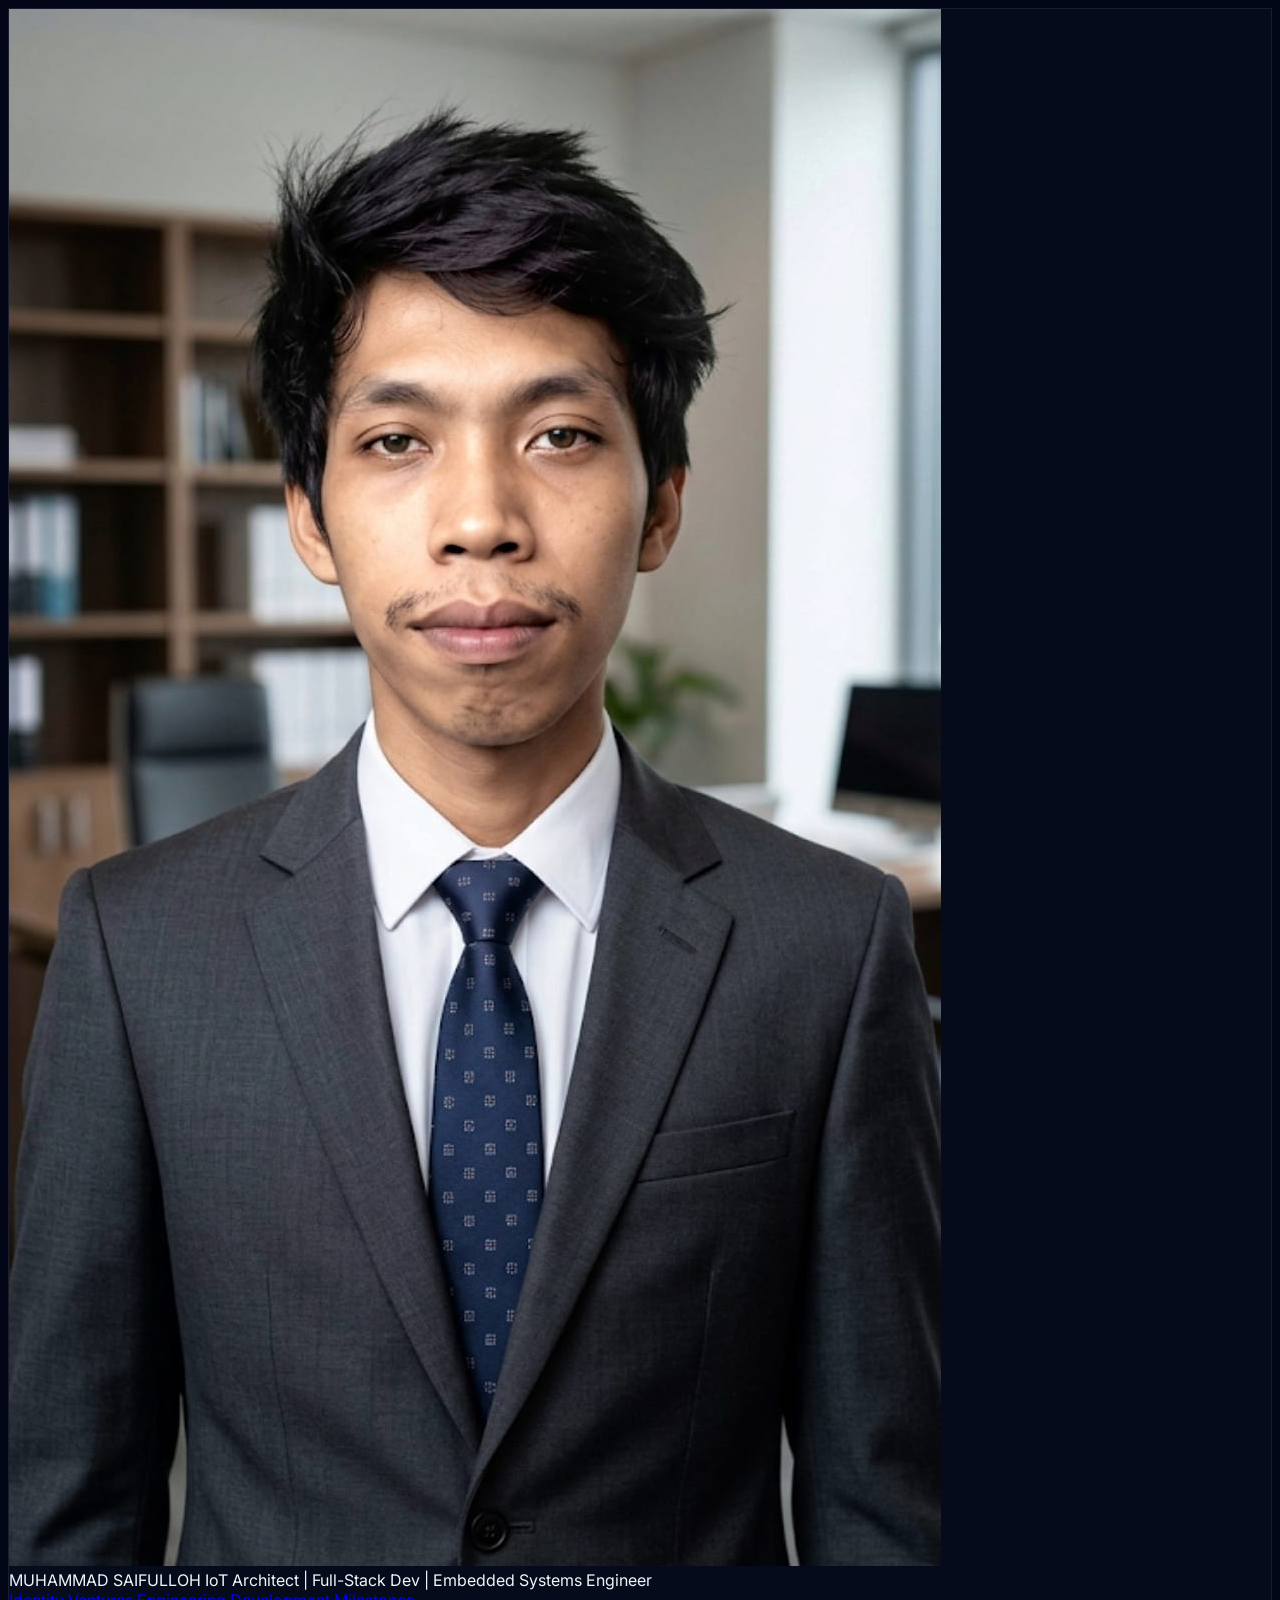
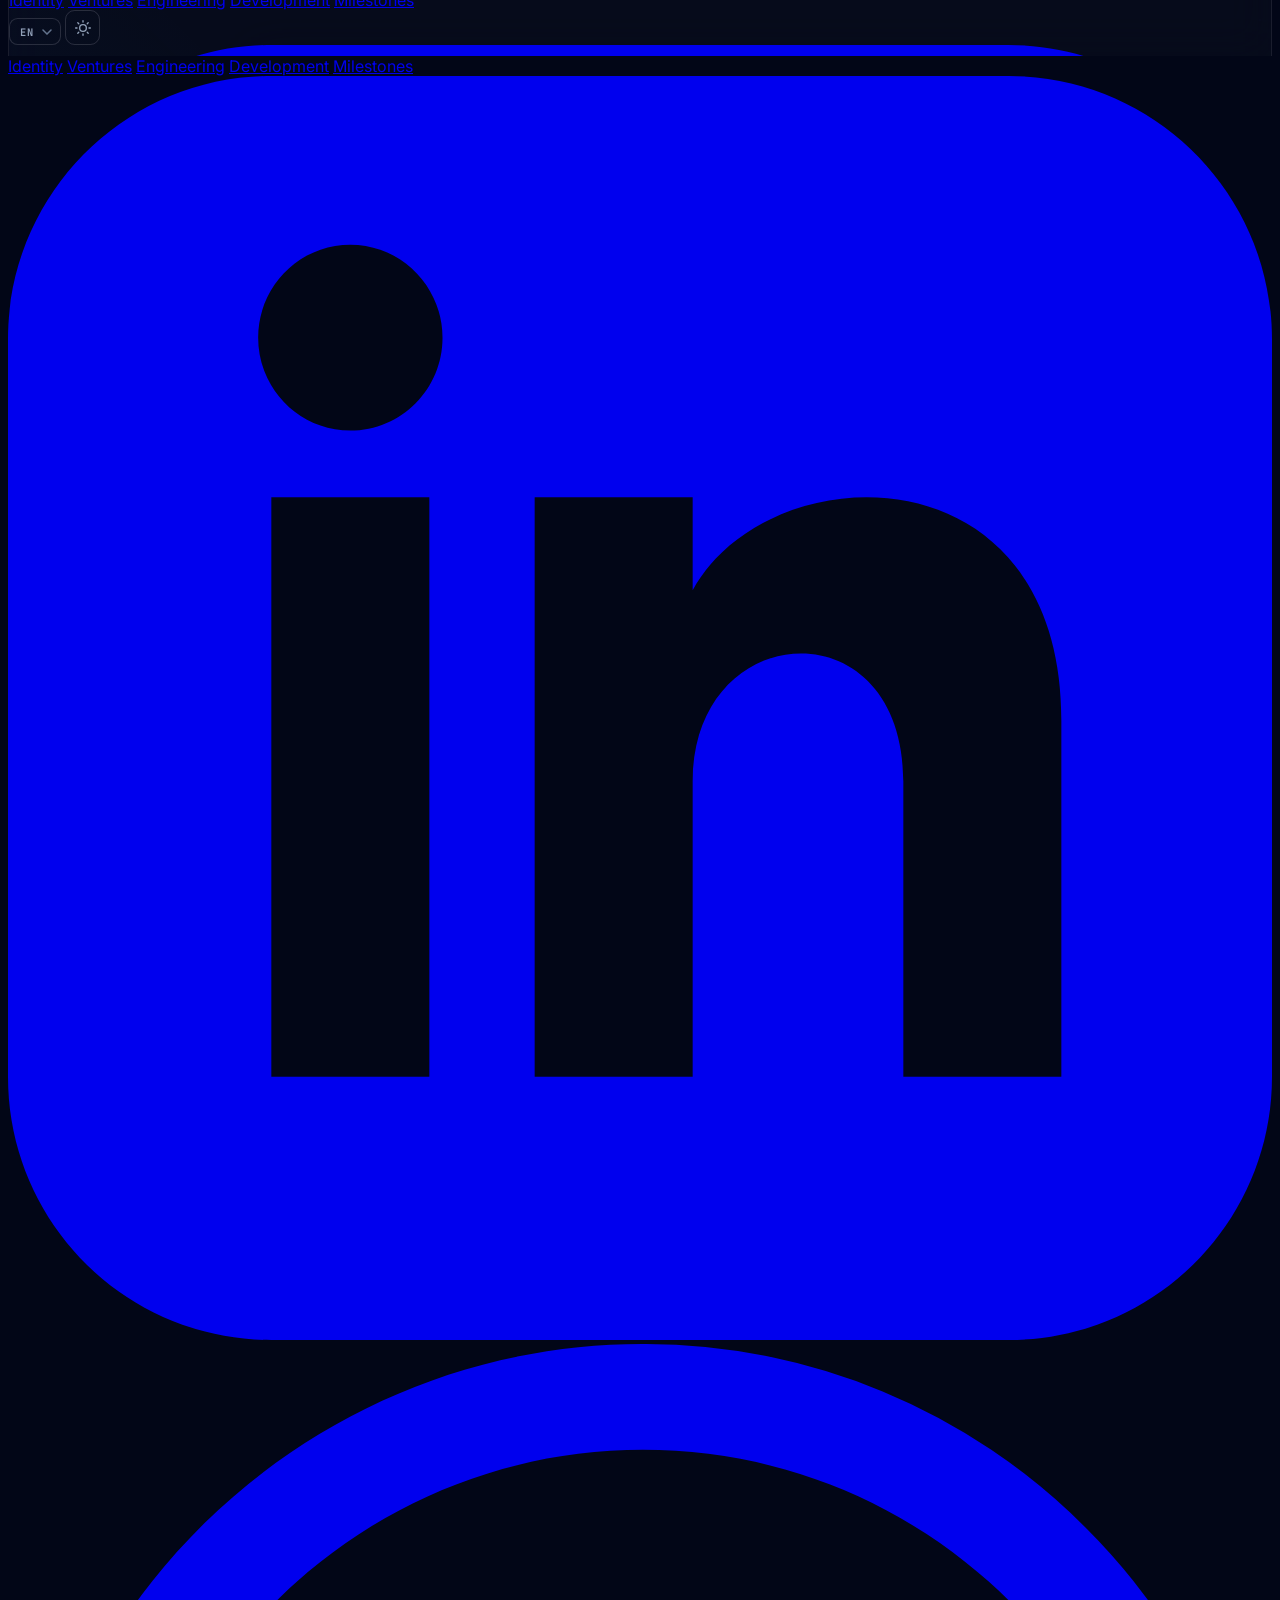
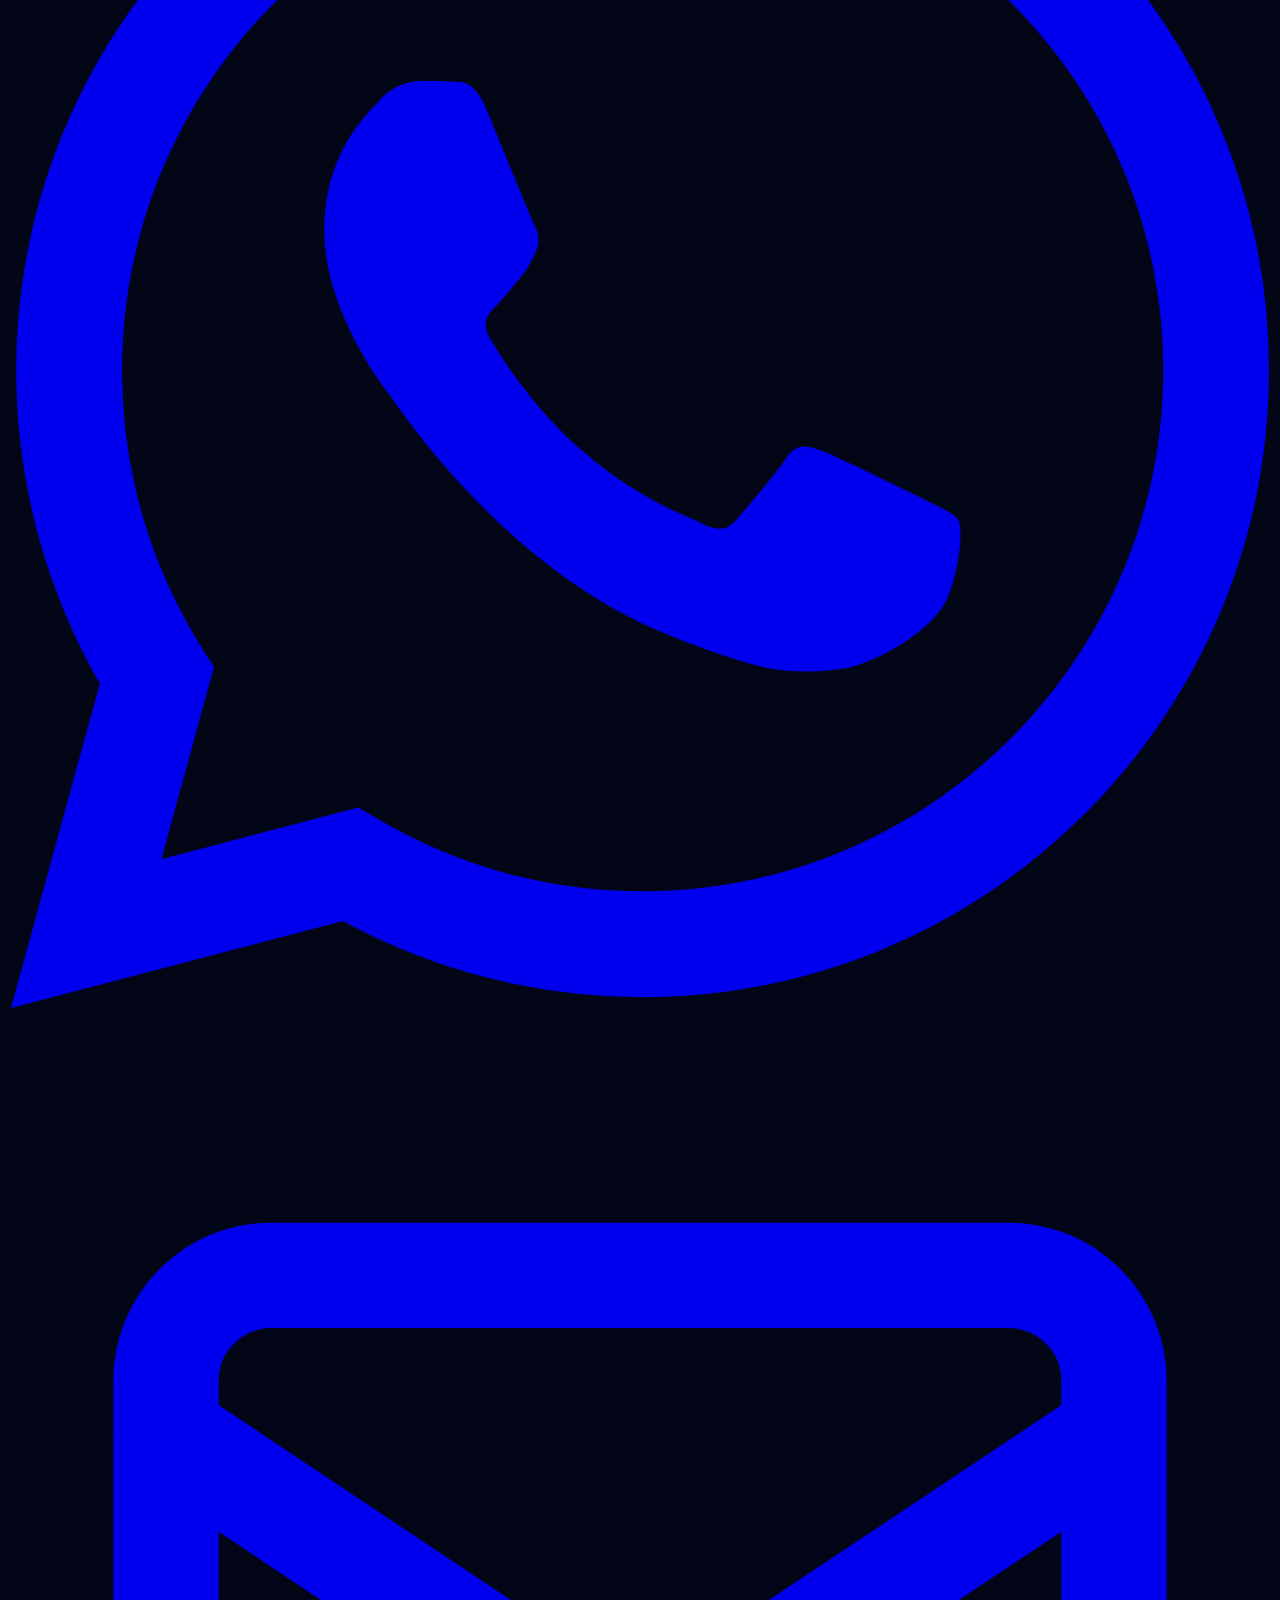
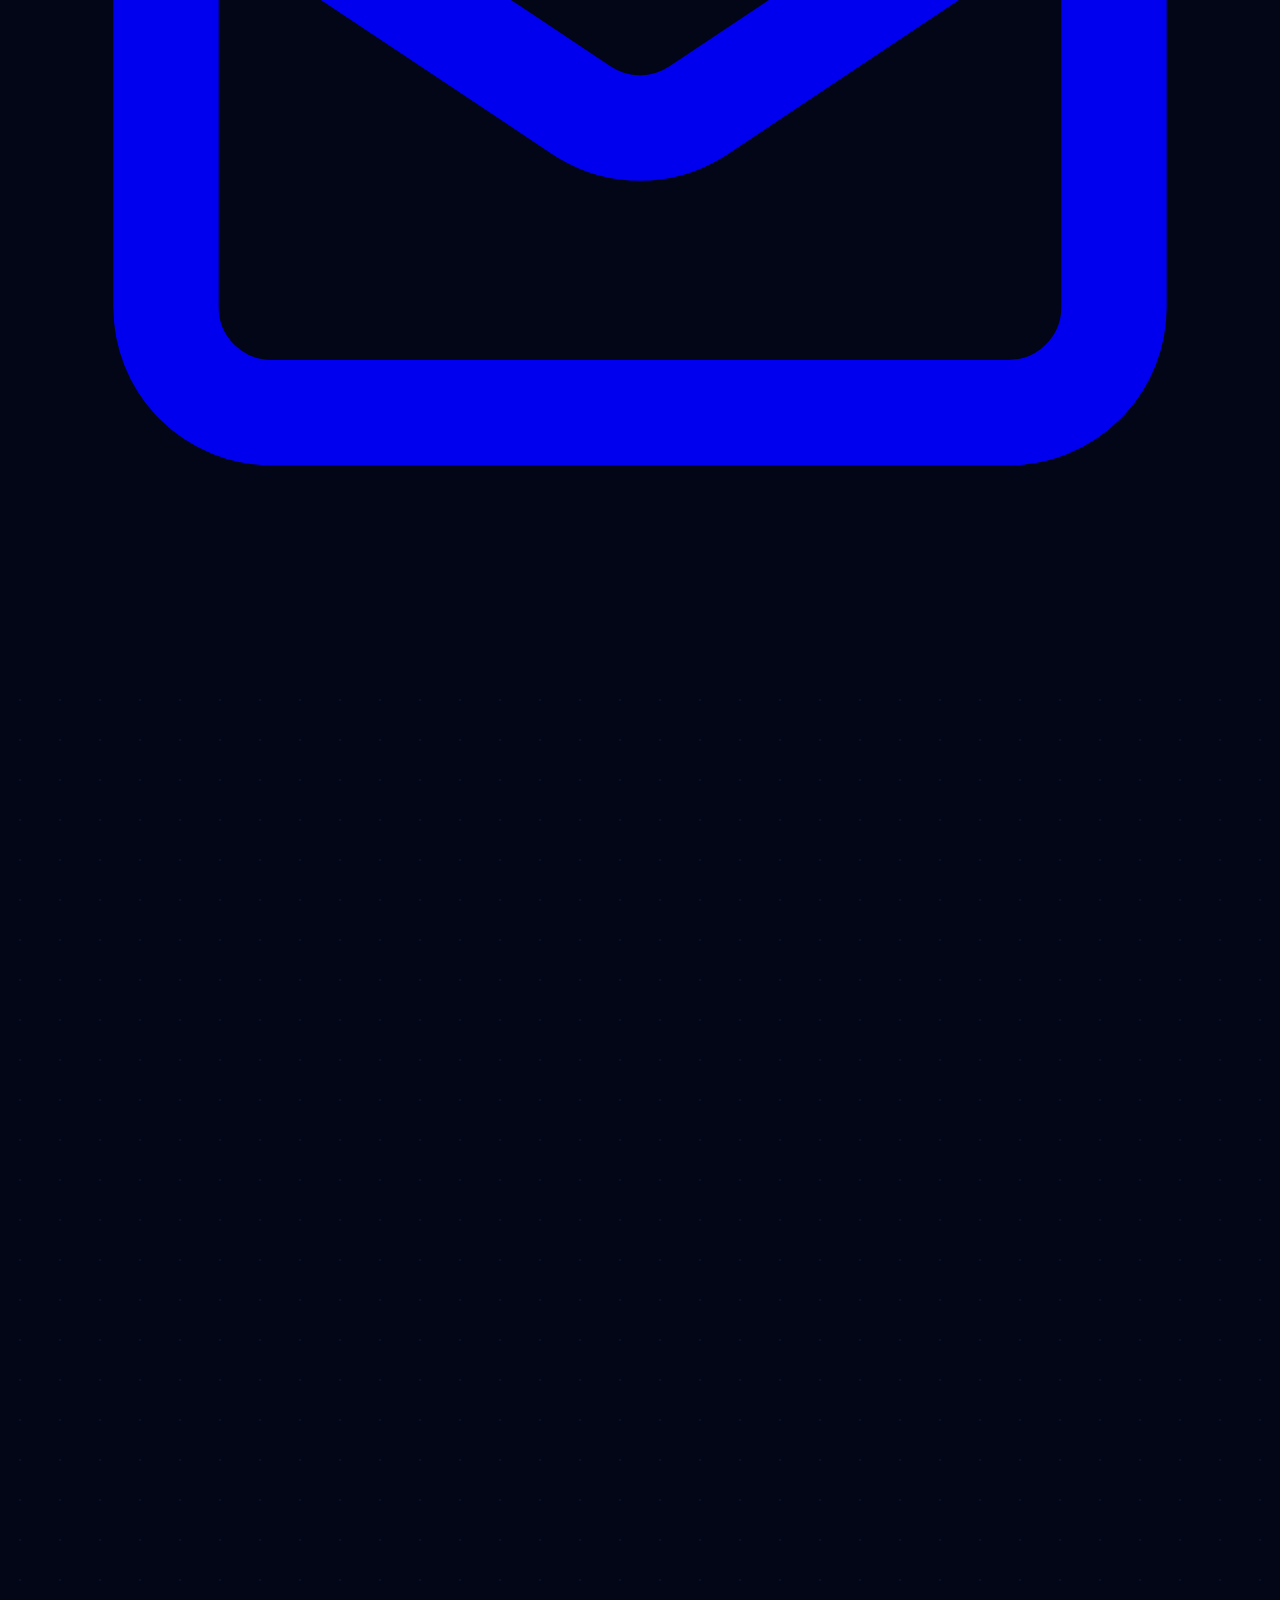
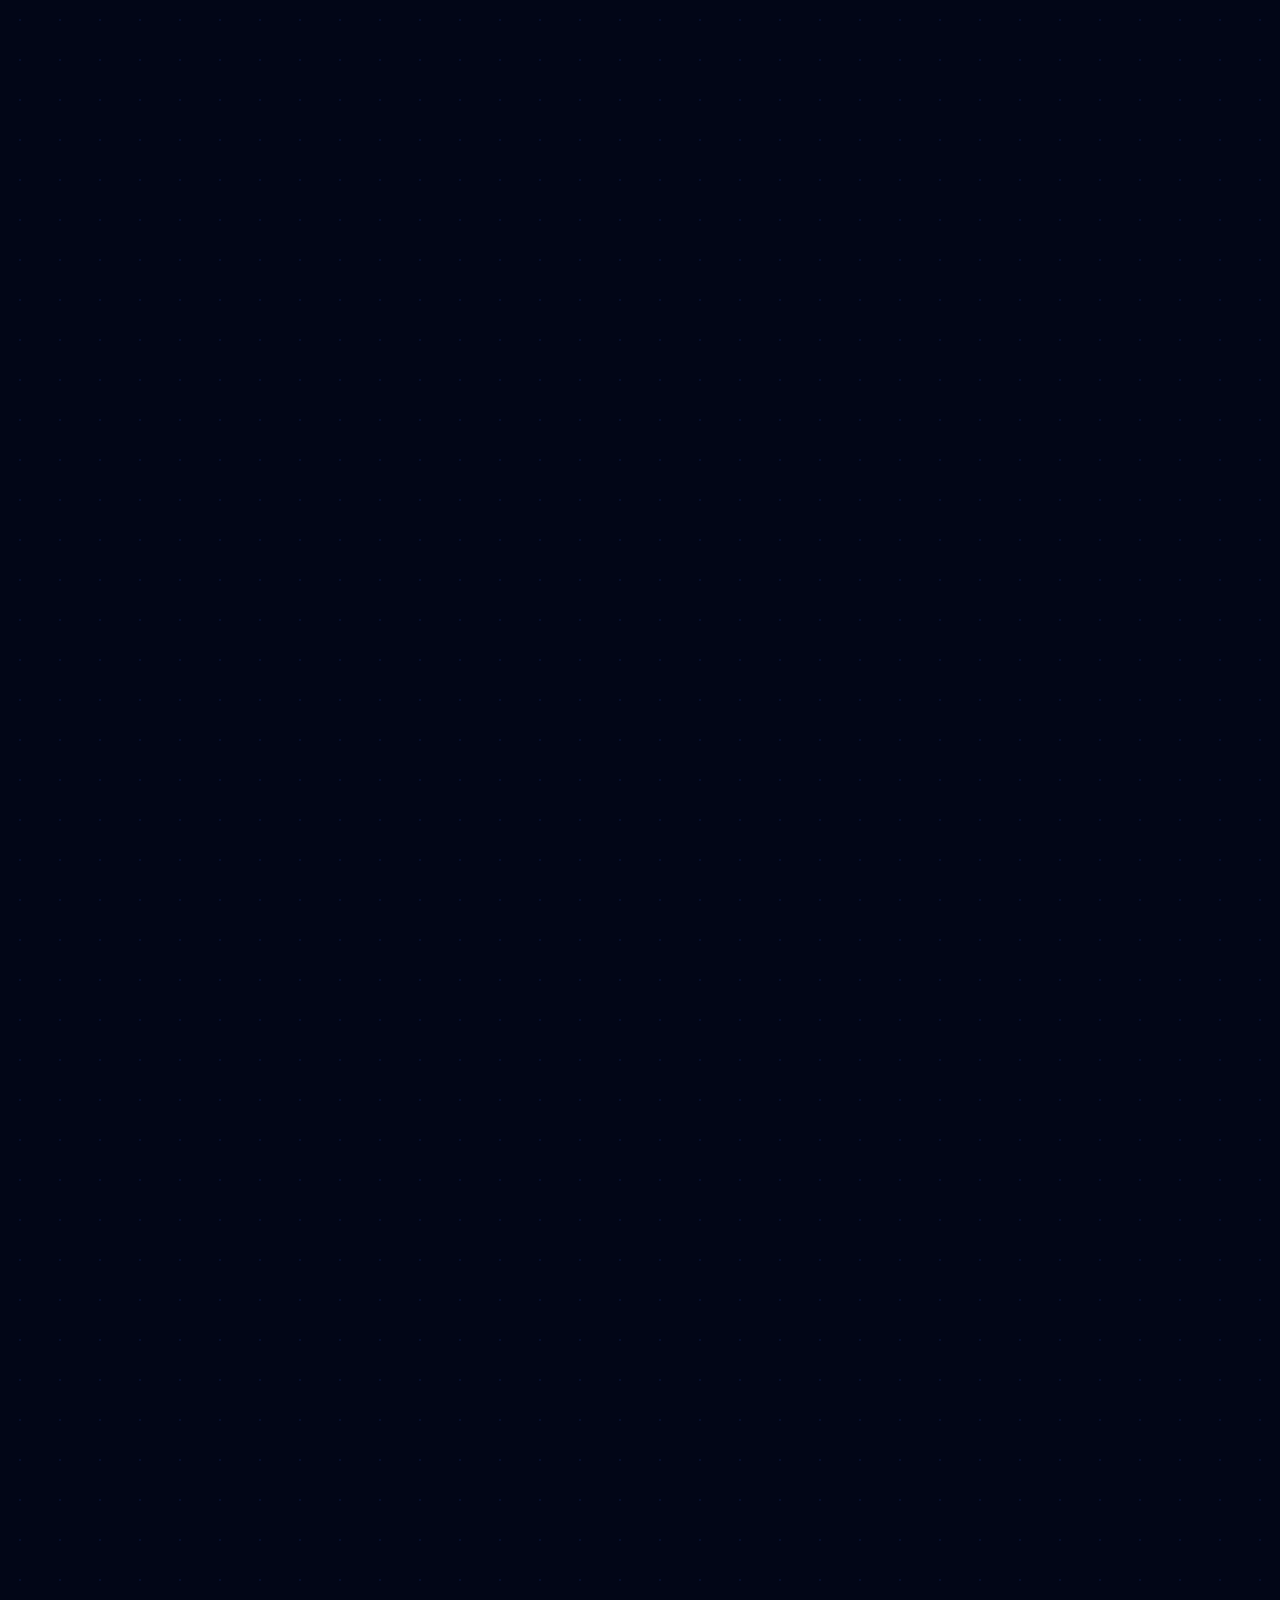
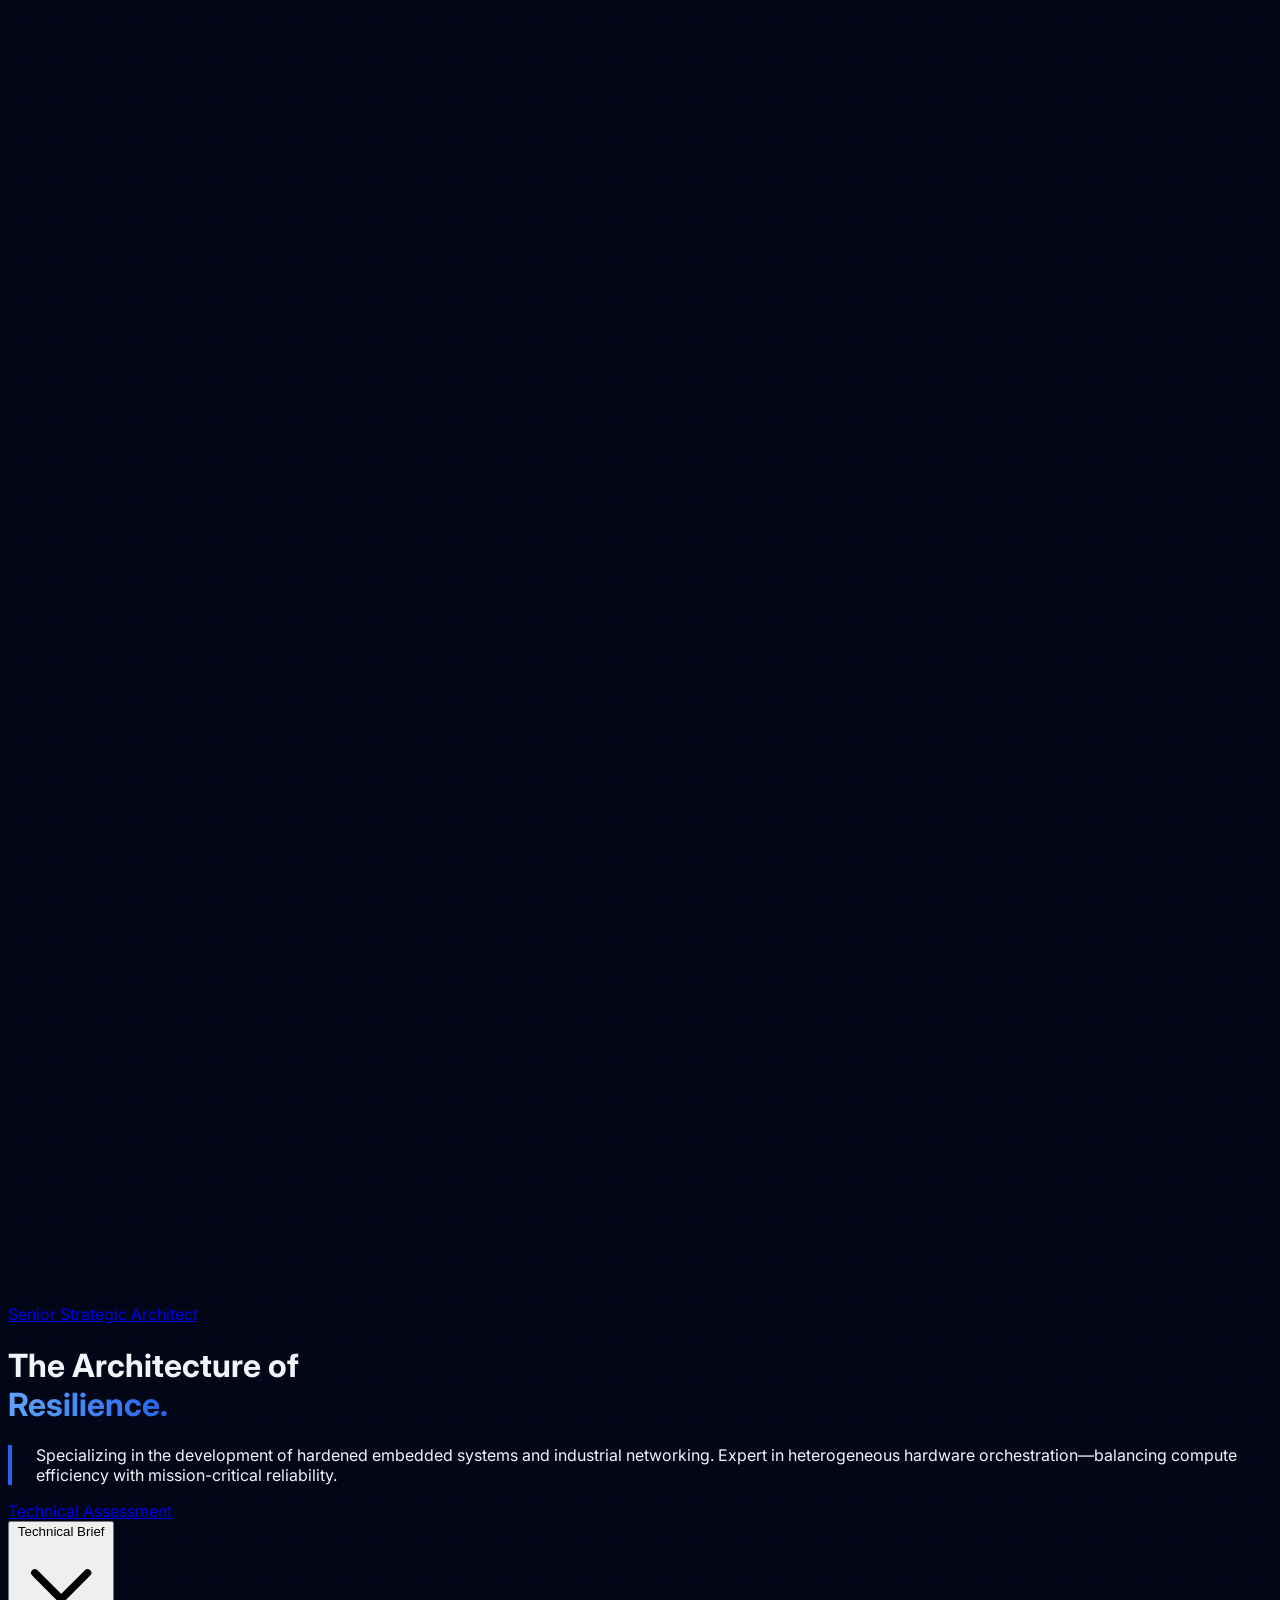
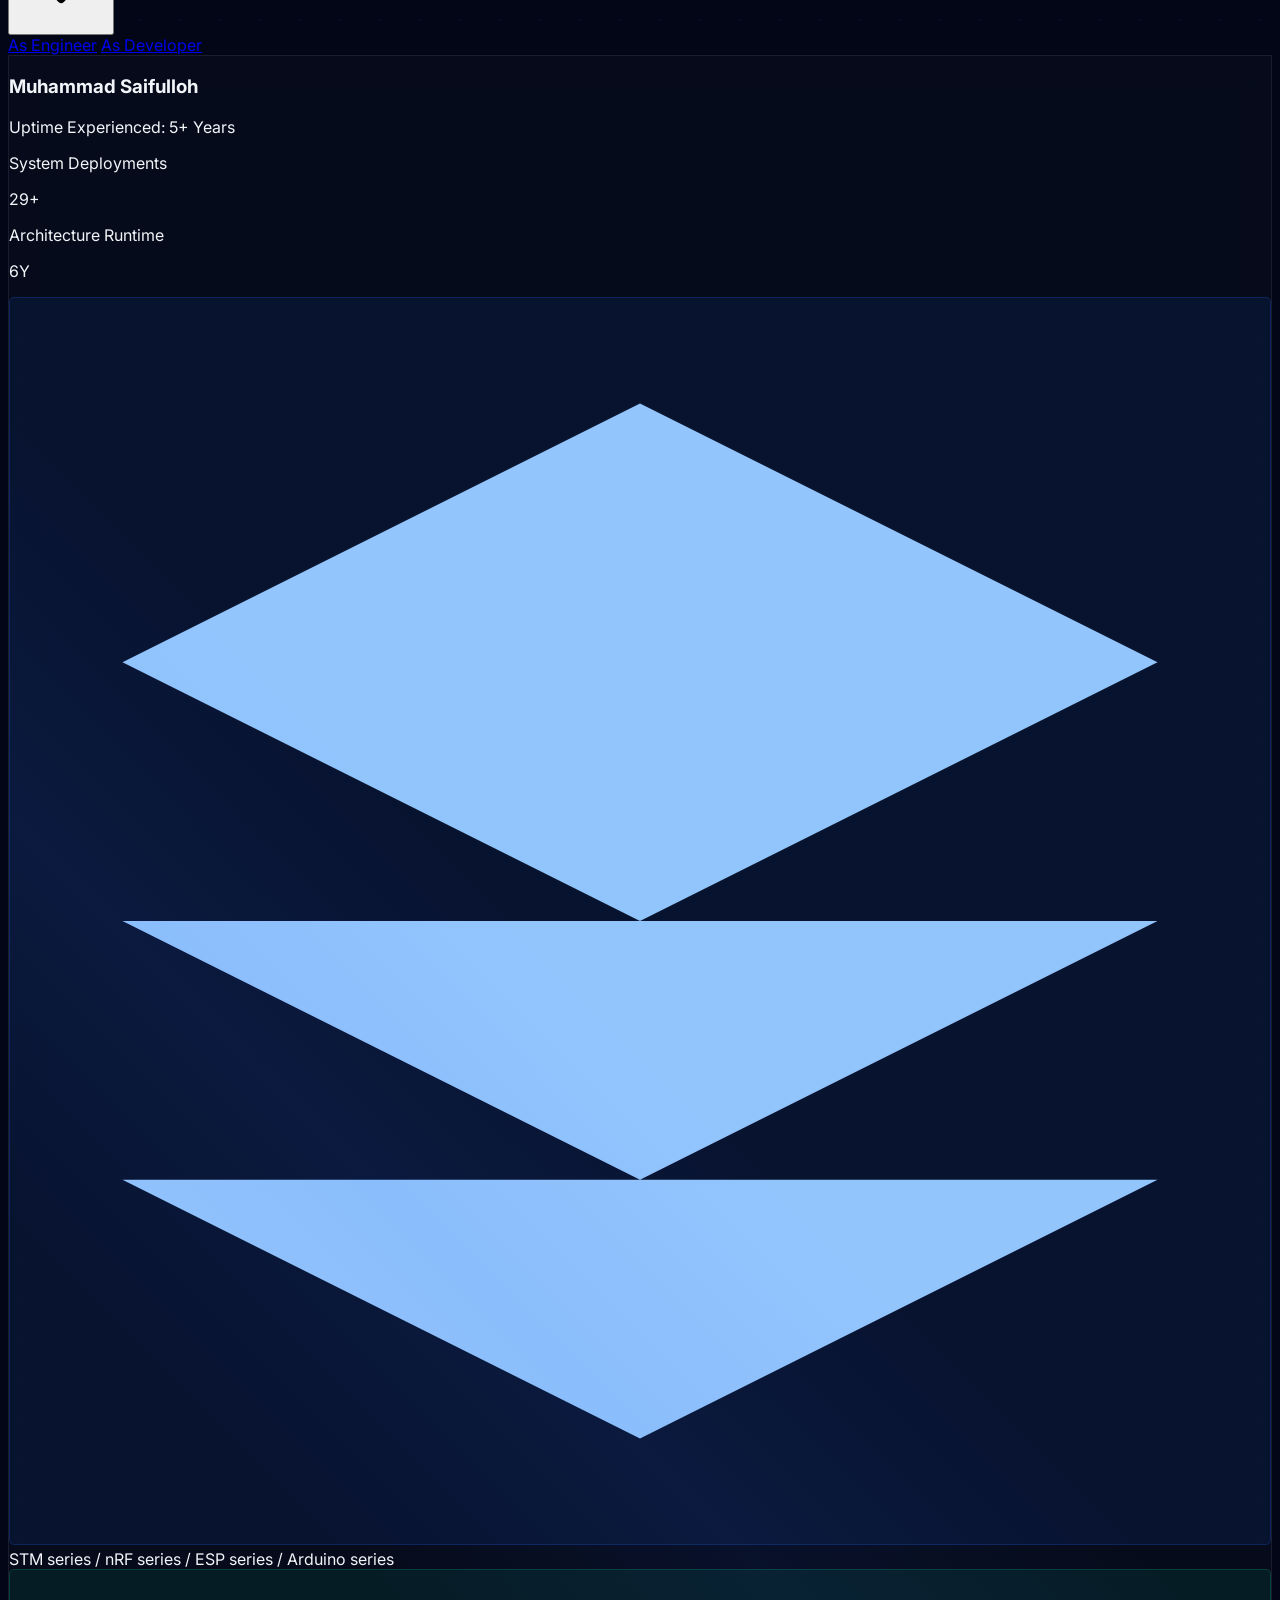
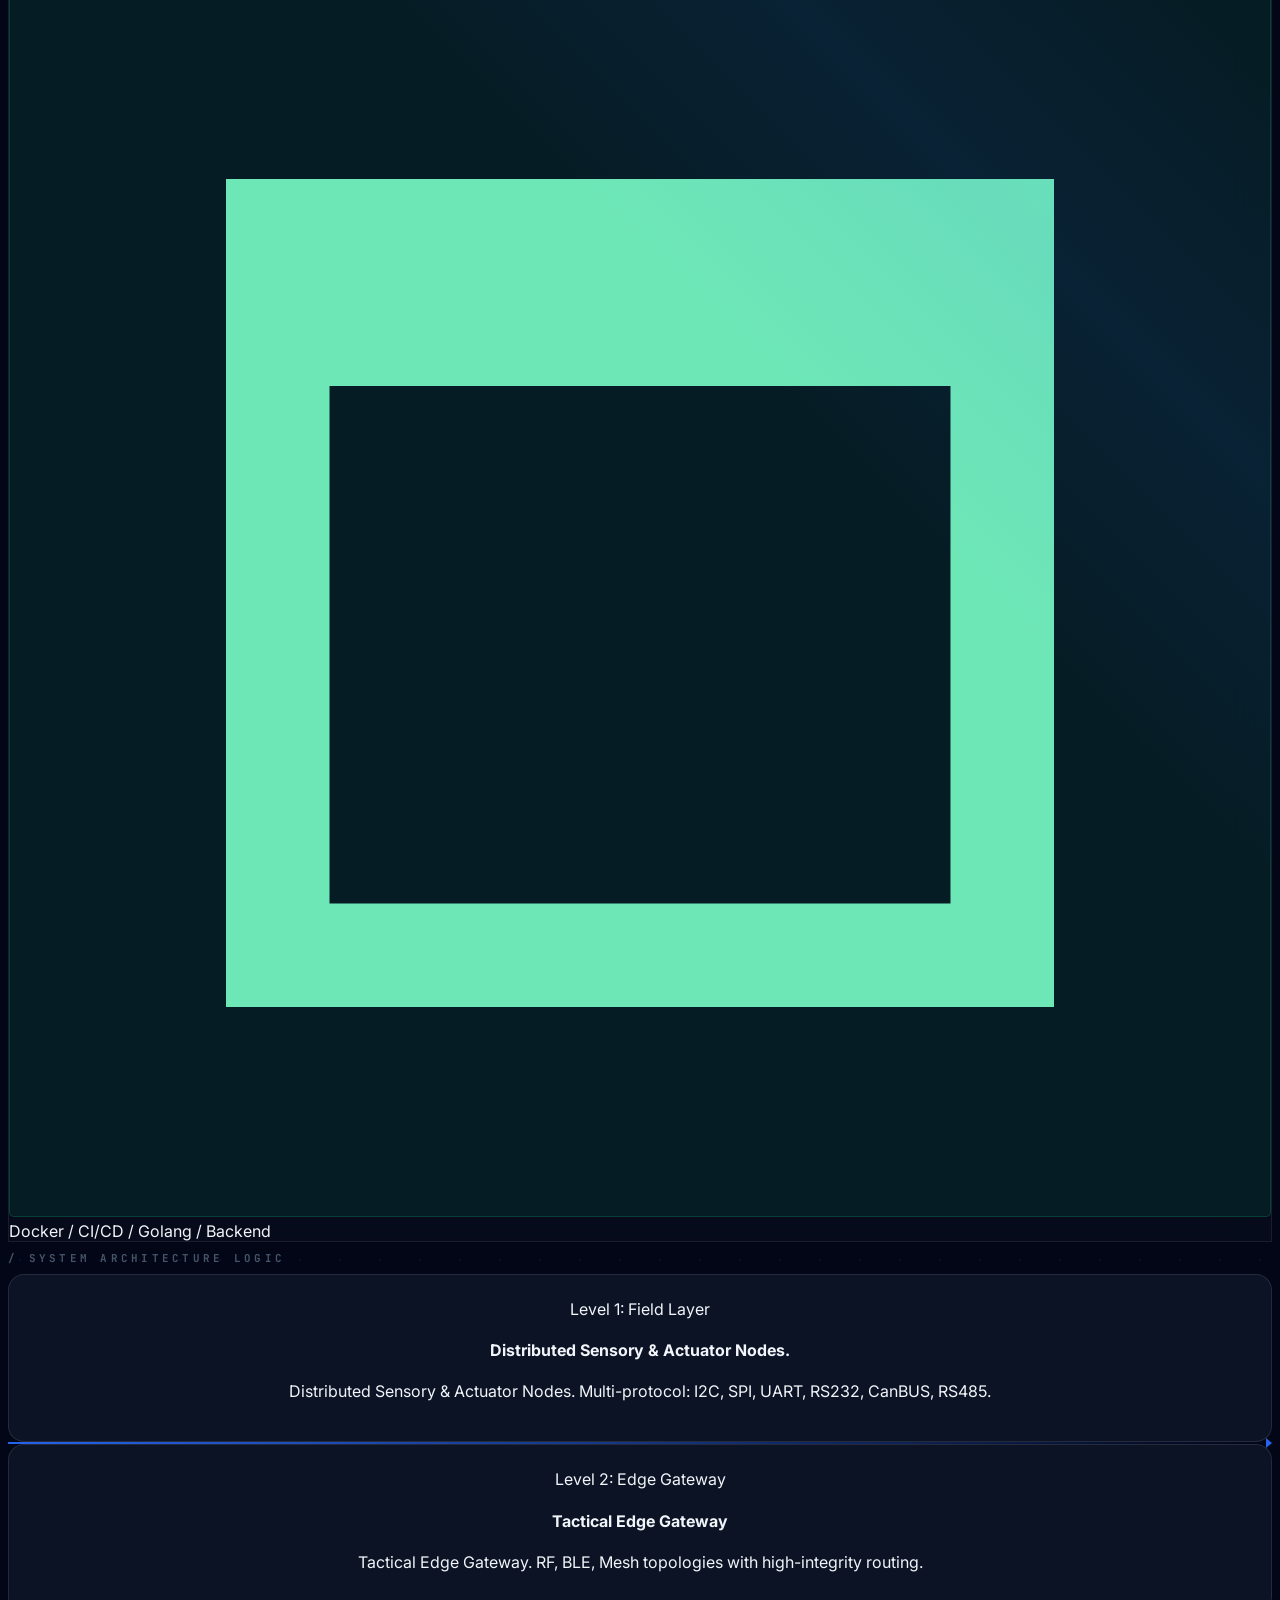
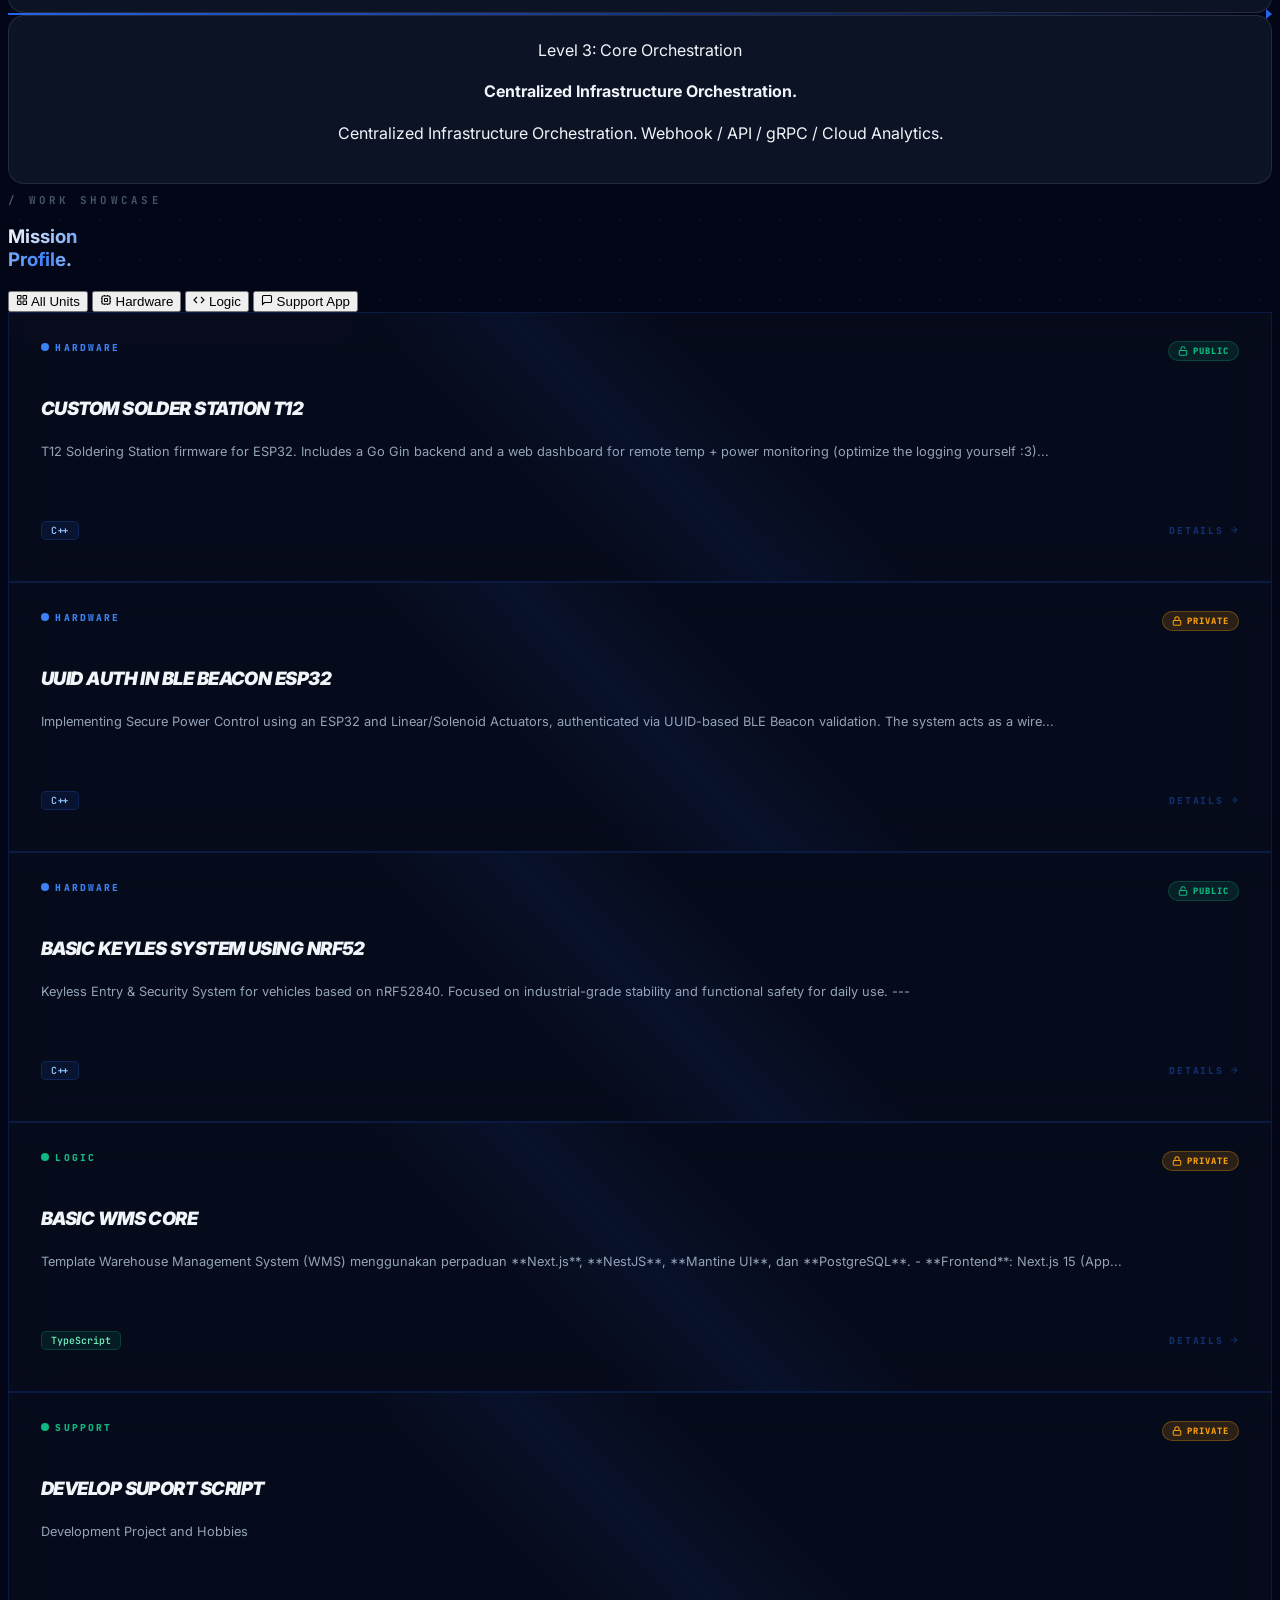
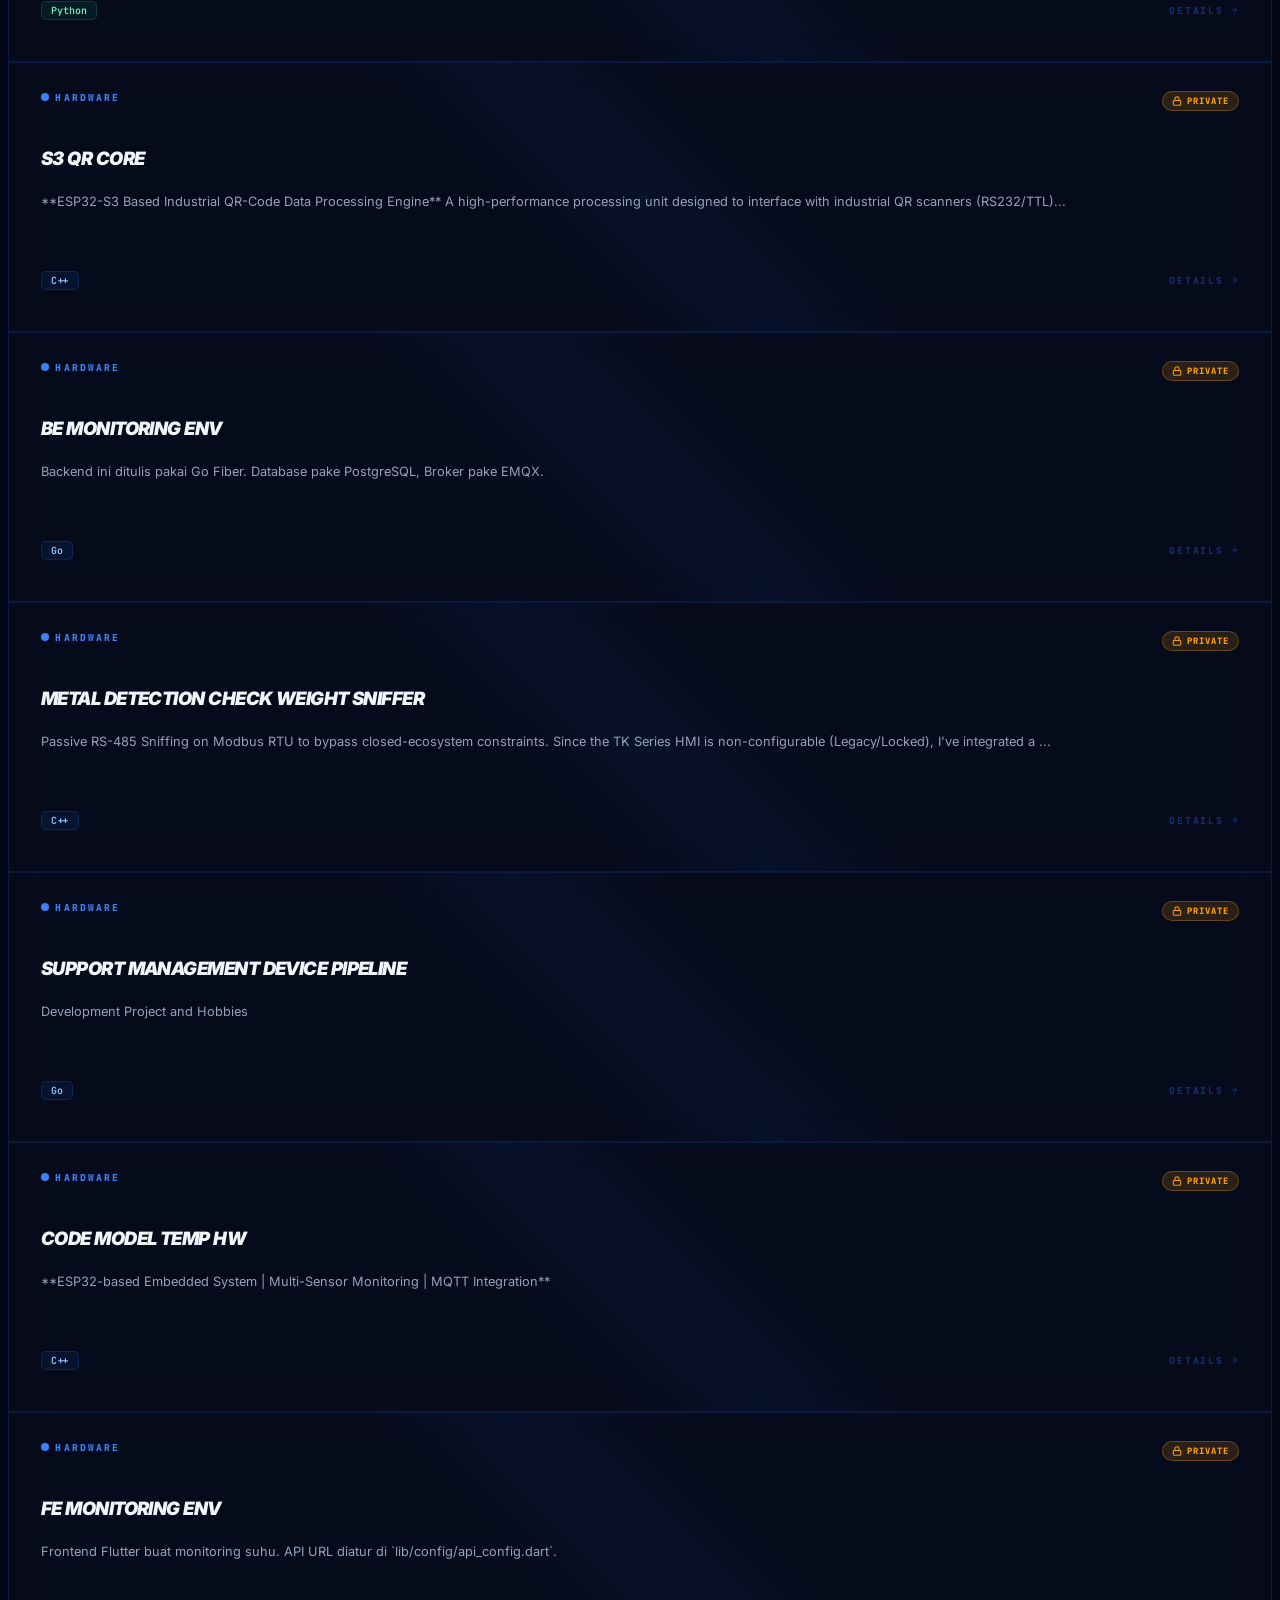
==== commit 99583f61: "feat: Introduce a new core JavaScript engine and styling for Portfolio v4.0, addressing project card" ====
--- a/index.html
+++ b/index.html
@@ -369,6 +369,28 @@
             data-i18n="footer_text">SYSTEM STABLE • BUILT FOR STRATEGIC DEFENSE • 2026</p>
     </footer>
 
+    <!-- ═══ VISITOR TELEMETRY ═════════════════════════════════════════════════ -->
+    <div id="visitor-telemetry" class="fixed bottom-4 left-4 z-[60] transition-all duration-500 opacity-80 hover:opacity-100 group">
+        <div class="glass-card px-3 py-1.5 rounded-xl border border-white/5 flex items-center gap-3 backdrop-blur-md bg-dark-900/40">
+            <div class="flex flex-col">
+                <span class="text-[7px] font-mono text-slate-500 uppercase tracking-widest leading-none mb-1">Status: Operational</span>
+                <div class="flex items-center gap-2">
+                    <div class="w-1 h-1 bg-green-500 rounded-full animate-pulse"></div>
+                    <span id="vstr-count" class="text-[10px] font-black italic text-eng tracking-tighter">FETCHING...</span>
+                </div>
+            </div>
+            <div class="w-px h-6 bg-white/5"></div>
+            <div class="flex flex-col">
+                <span class="text-[7px] font-mono text-slate-500 uppercase tracking-widest leading-none mb-1">Top Origins</span>
+                <div id="top-origins" class="flex gap-1.5 items-center">
+                    <img src="https://flagcdn.com/w20/id.png" class="w-3 h-auto opacity-70 grayscale" title="Indonesia">
+                    <img src="https://flagcdn.com/w20/us.png" class="w-3 h-auto opacity-40 grayscale" title="USA">
+                    <img src="https://flagcdn.com/w20/jp.png" class="w-3 h-auto opacity-40 grayscale" title="Japan">
+                </div>
+            </div>
+        </div>
+    </div>
+
     <!-- ═══ MODAL ═════════════════════════════════════════════════════════════ -->
     <div id="image-modal">
         <div class="modal-content">
--- a/static/css/style.css
+++ b/static/css/style.css
@@ -1472,4 +1472,38 @@
 .title-hover-word:hover {
     transform: translateY(-4px) skewX(-4deg);
     color: var(--eng-light);
+}
+
+/* ═══════════════════════════════════════════
+   VISITOR TELEMETRY (Bottom Left)
+   ═══════════════════════════════════════════ */
+#visitor-telemetry {
+    transition: all 0.6s cubic-bezier(0.23, 1, 0.32, 1);
+}
+
+#visitor-telemetry:hover {
+    transform: scale(1.05) translateY(-4px);
+    opacity: 1 !important;
+}
+
+#visitor-telemetry .glass-card {
+    box-shadow: 0 10px 30px -10px rgba(0, 0, 0, 0.5);
+    border: 1px solid rgba(255, 255, 255, 0.05);
+}
+
+html.light #visitor-telemetry .glass-card {
+    background: rgba(255, 255, 255, 0.8) !important;
+    border-color: rgba(37, 99, 235, 0.1) !important;
+    box-shadow: 0 10px 30px -10px rgba(37, 99, 235, 0.15);
+}
+
+#top-origins img {
+    border-radius: 2px;
+    box-shadow: 0 1px 3px rgba(0, 0, 0, 0.3);
+    transition: all 0.3s ease;
+}
+
+#visitor-telemetry:hover #top-origins img {
+    opacity: 1 !important;
+    filter: grayscale(0) !important;
 }
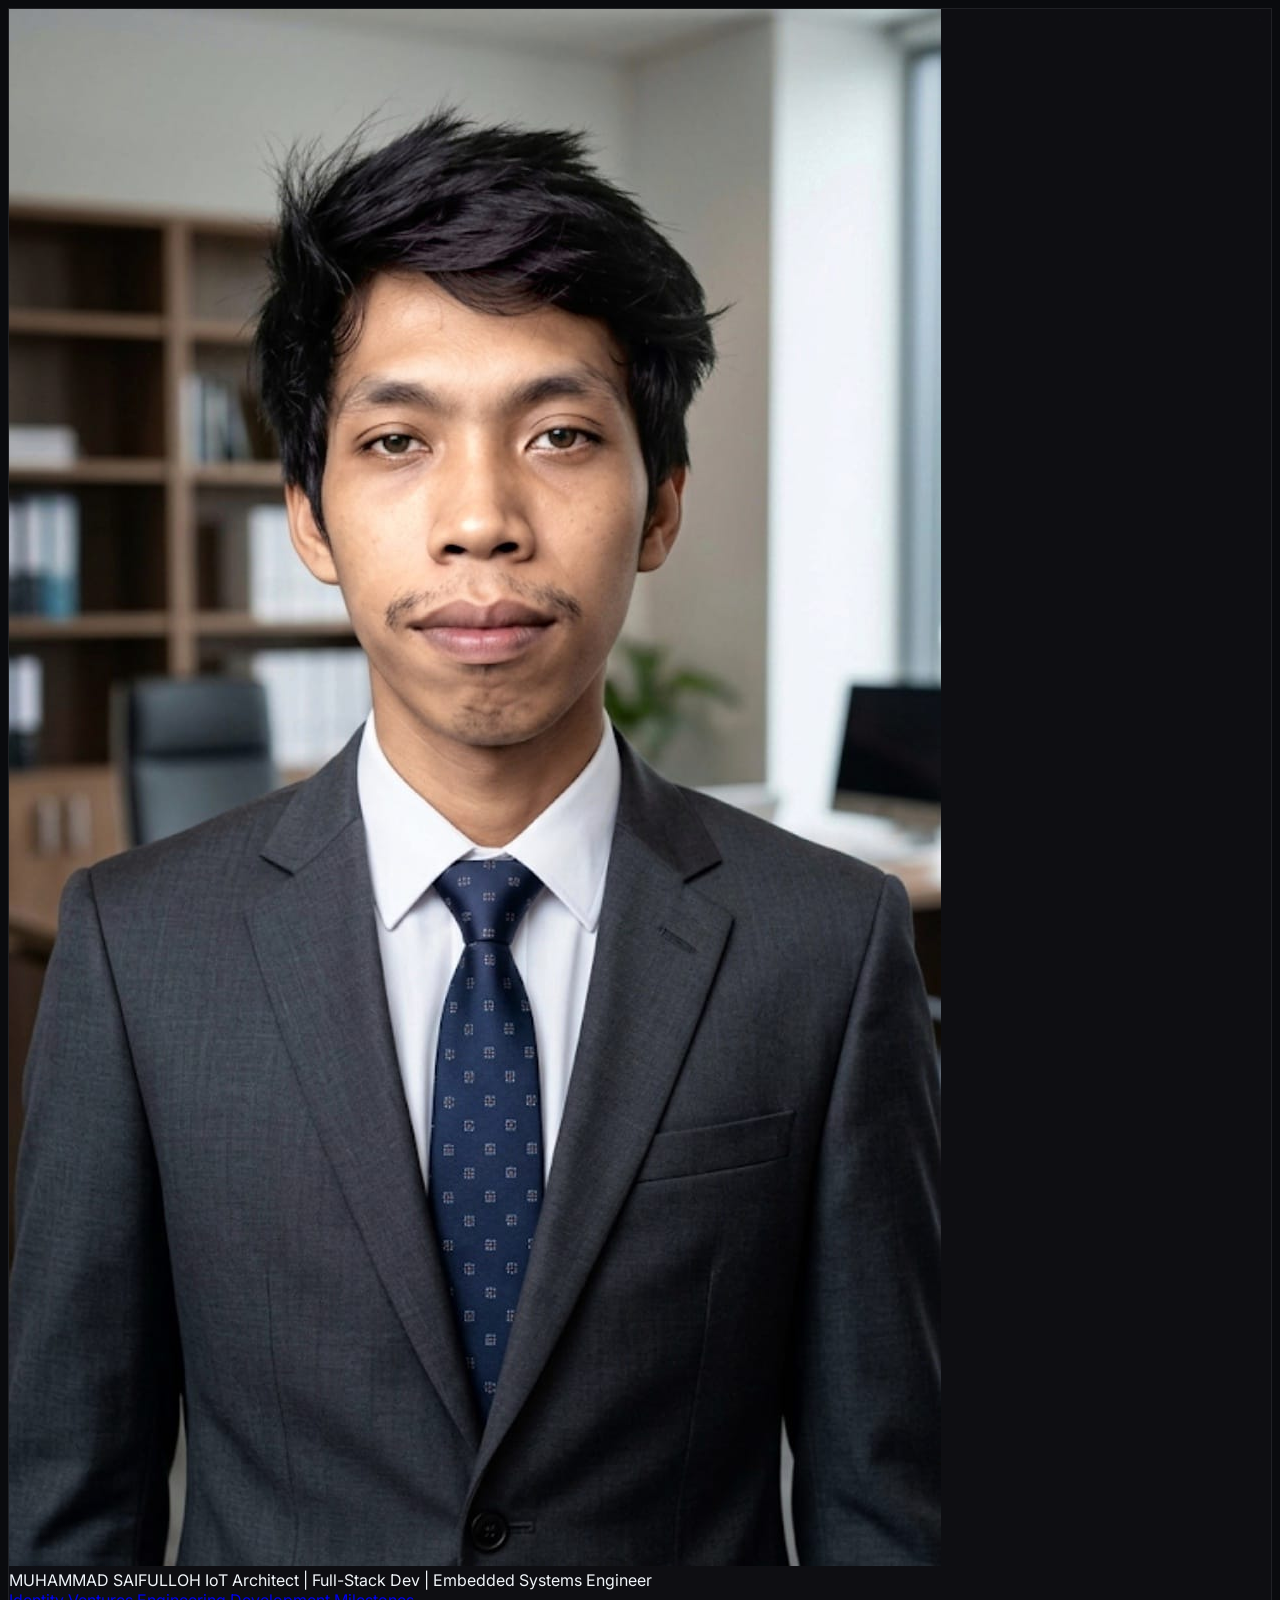
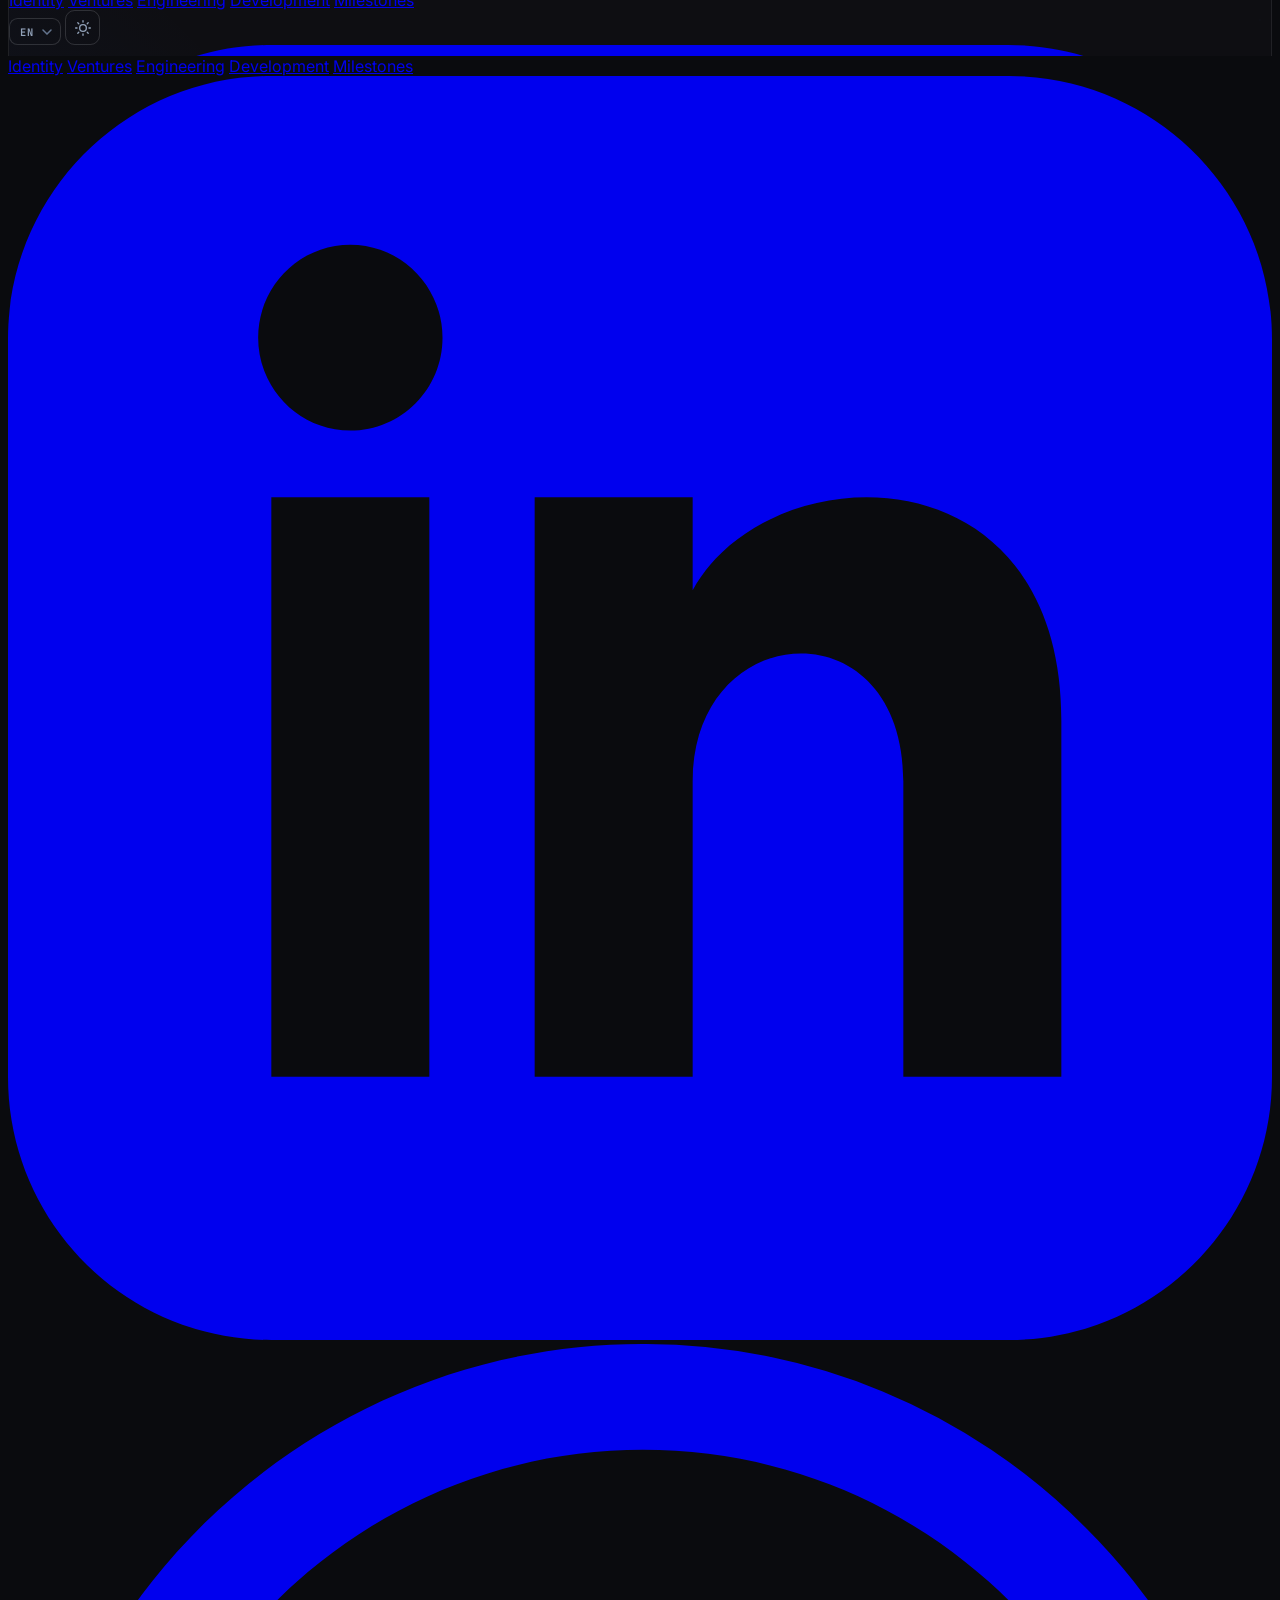
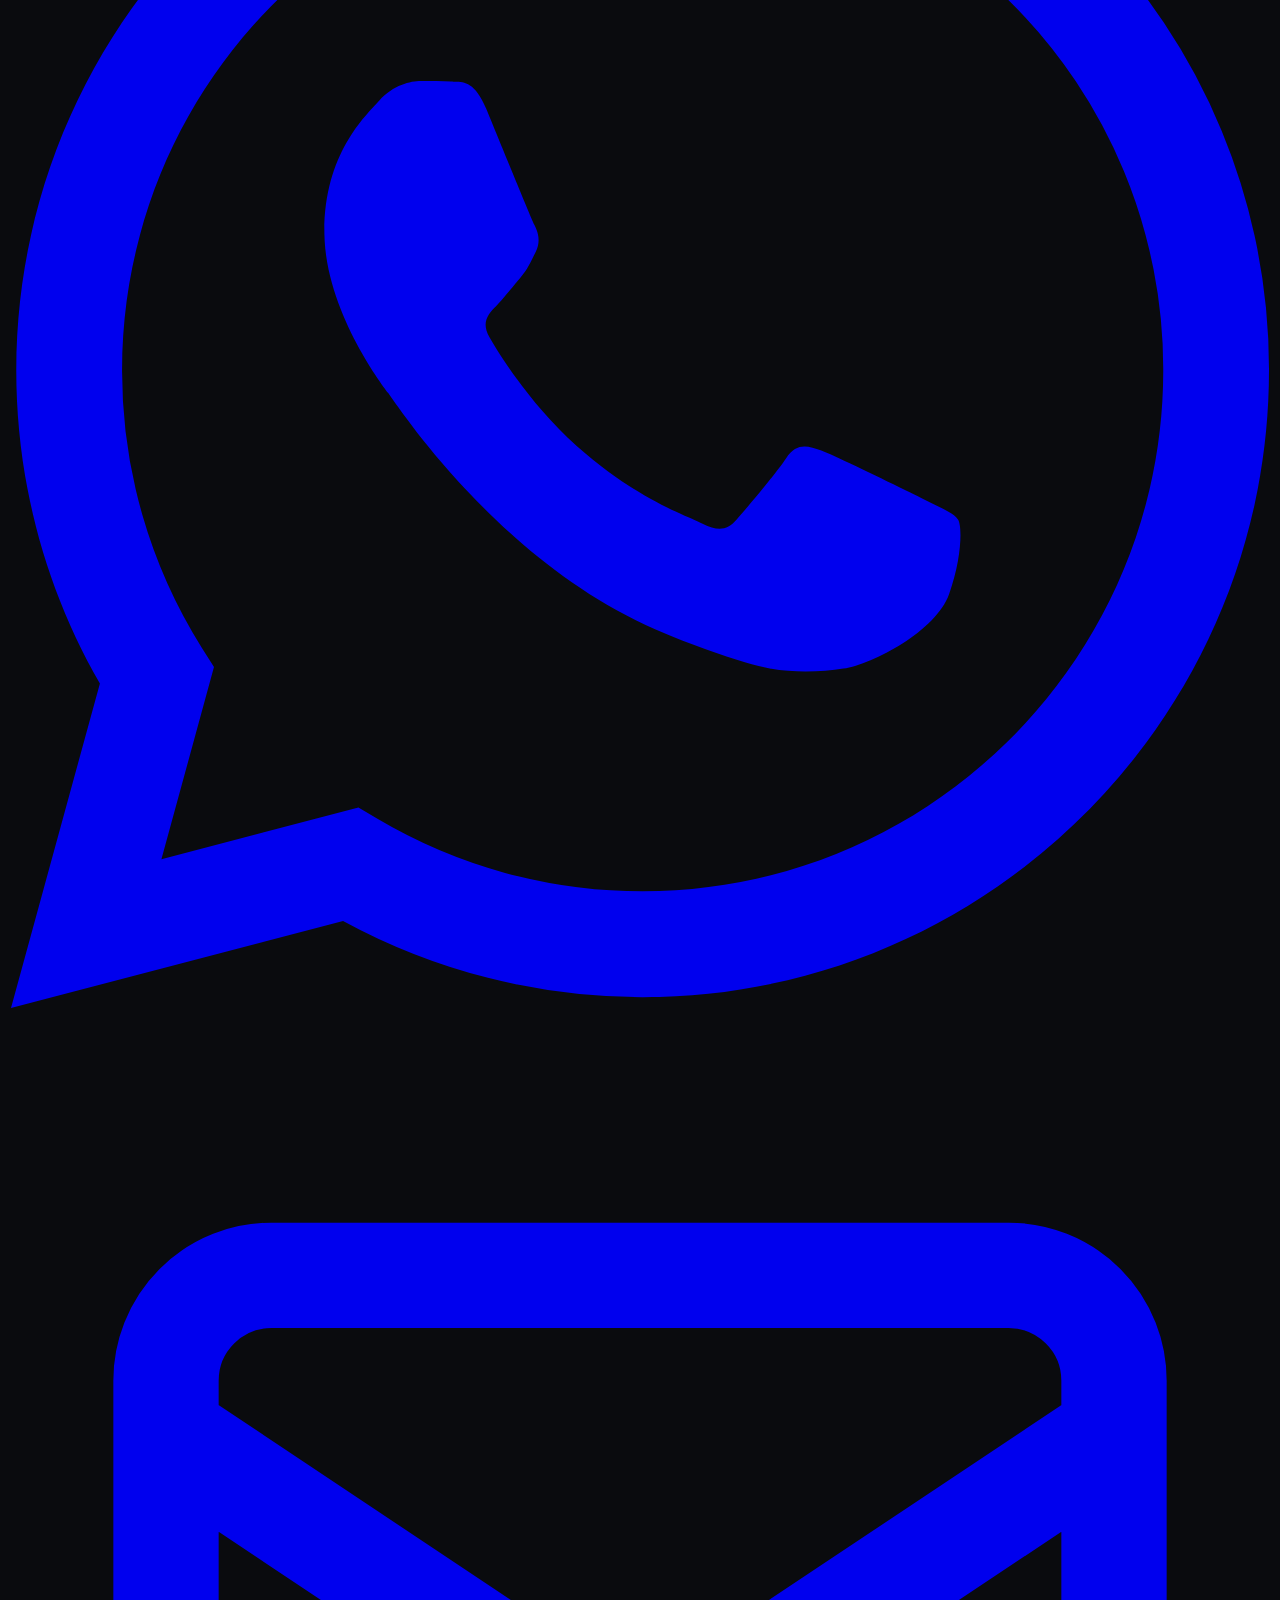
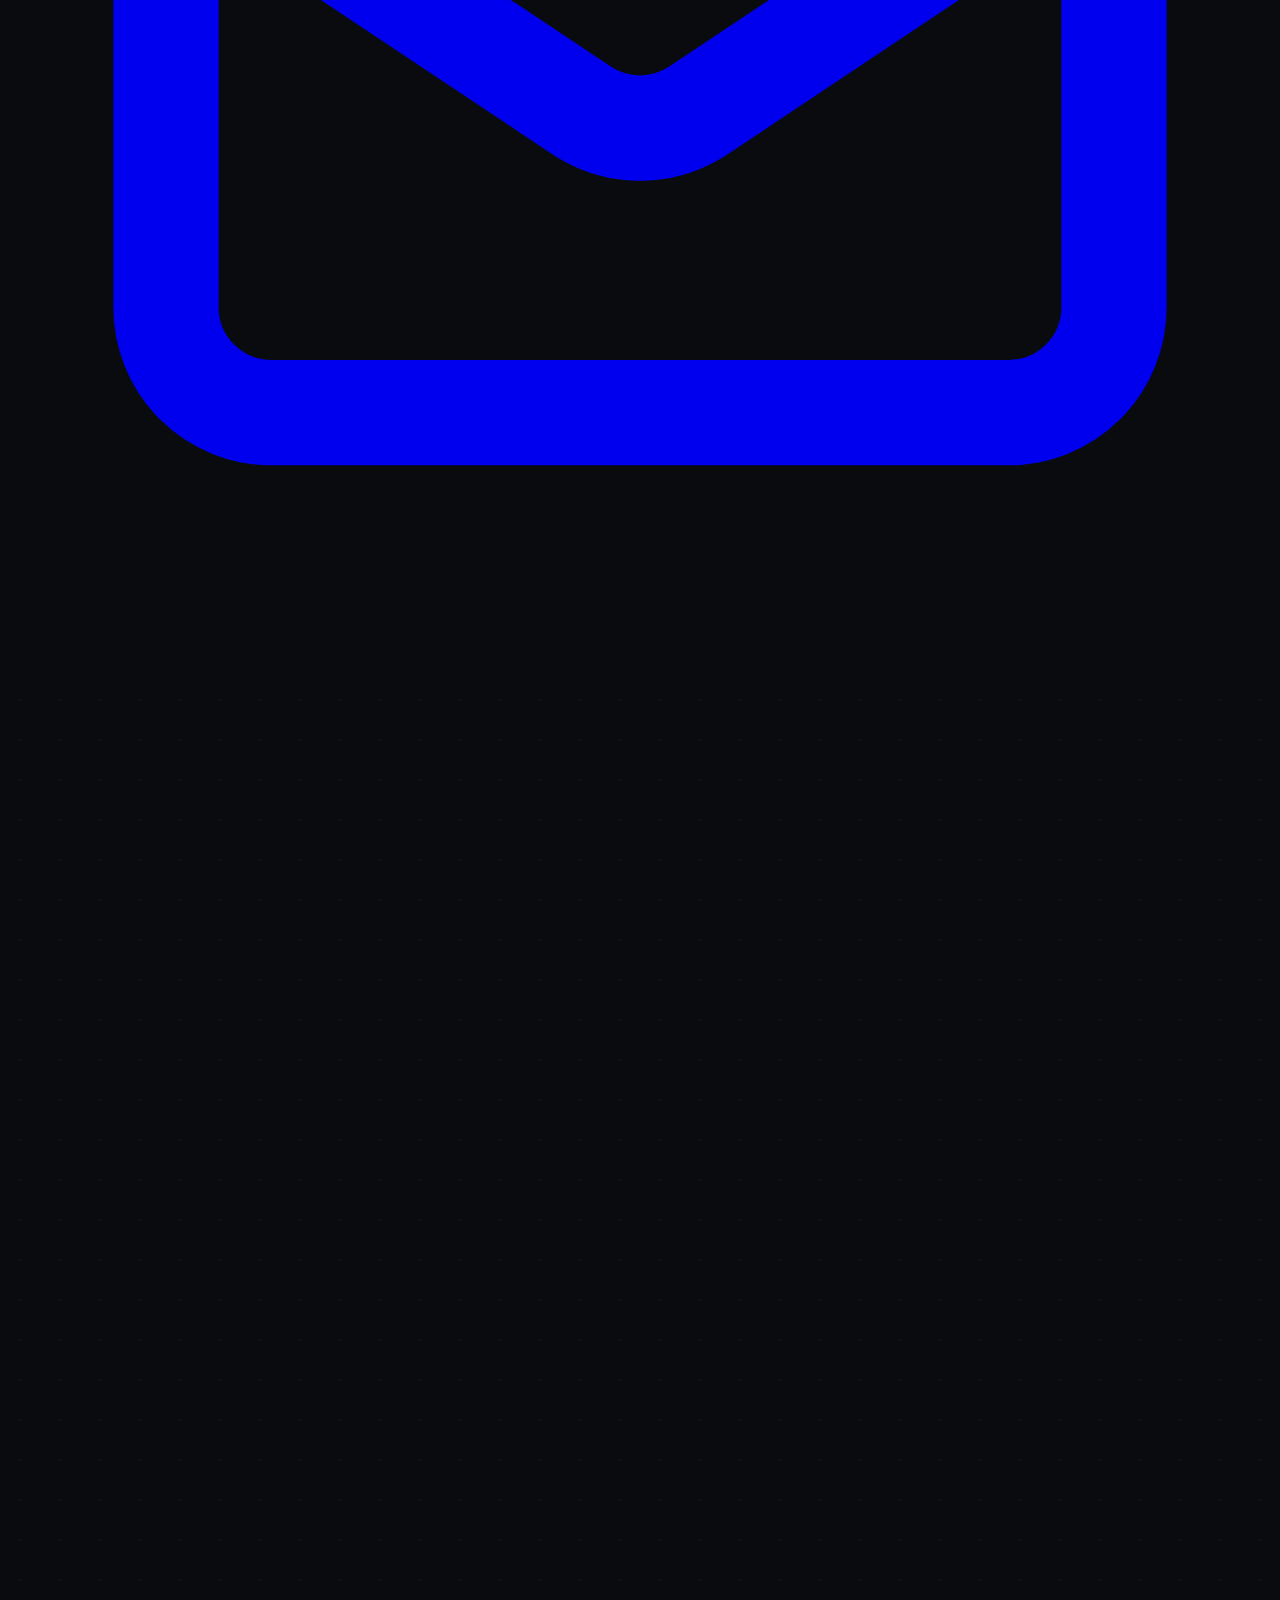
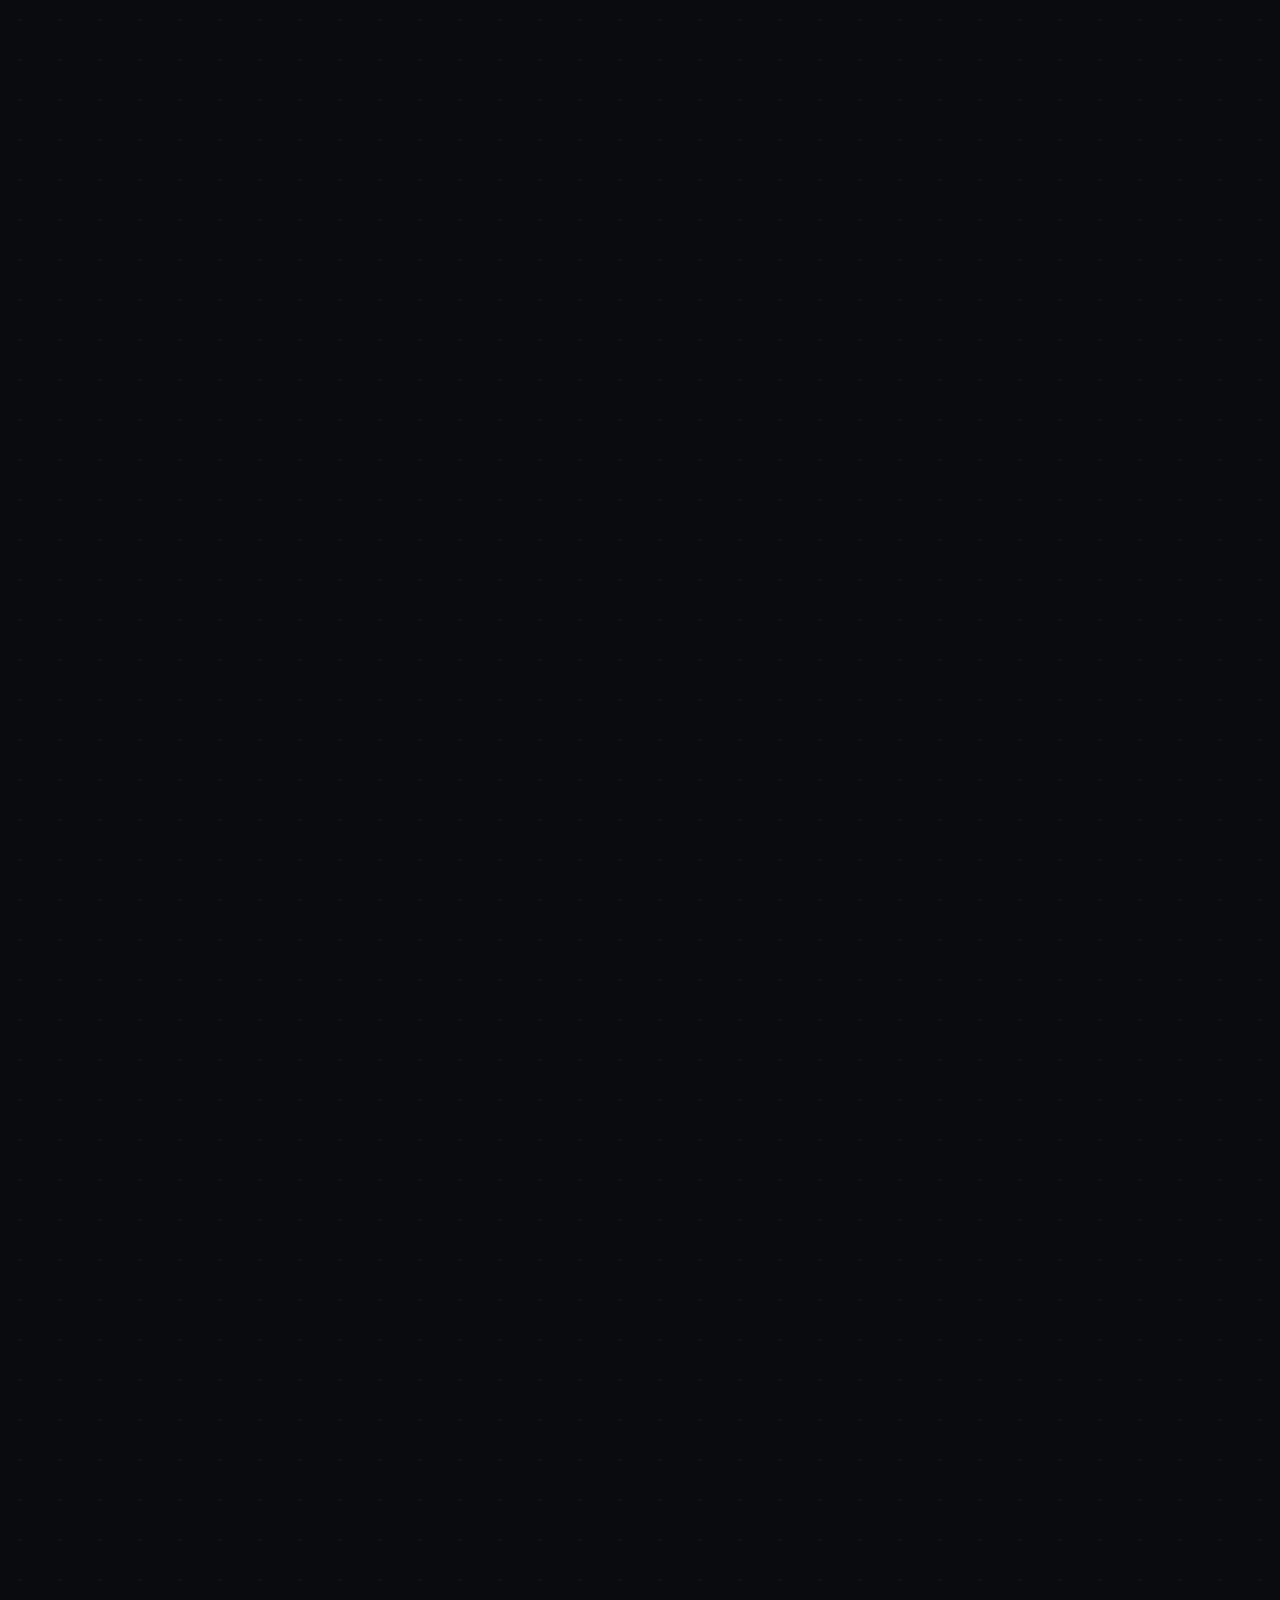
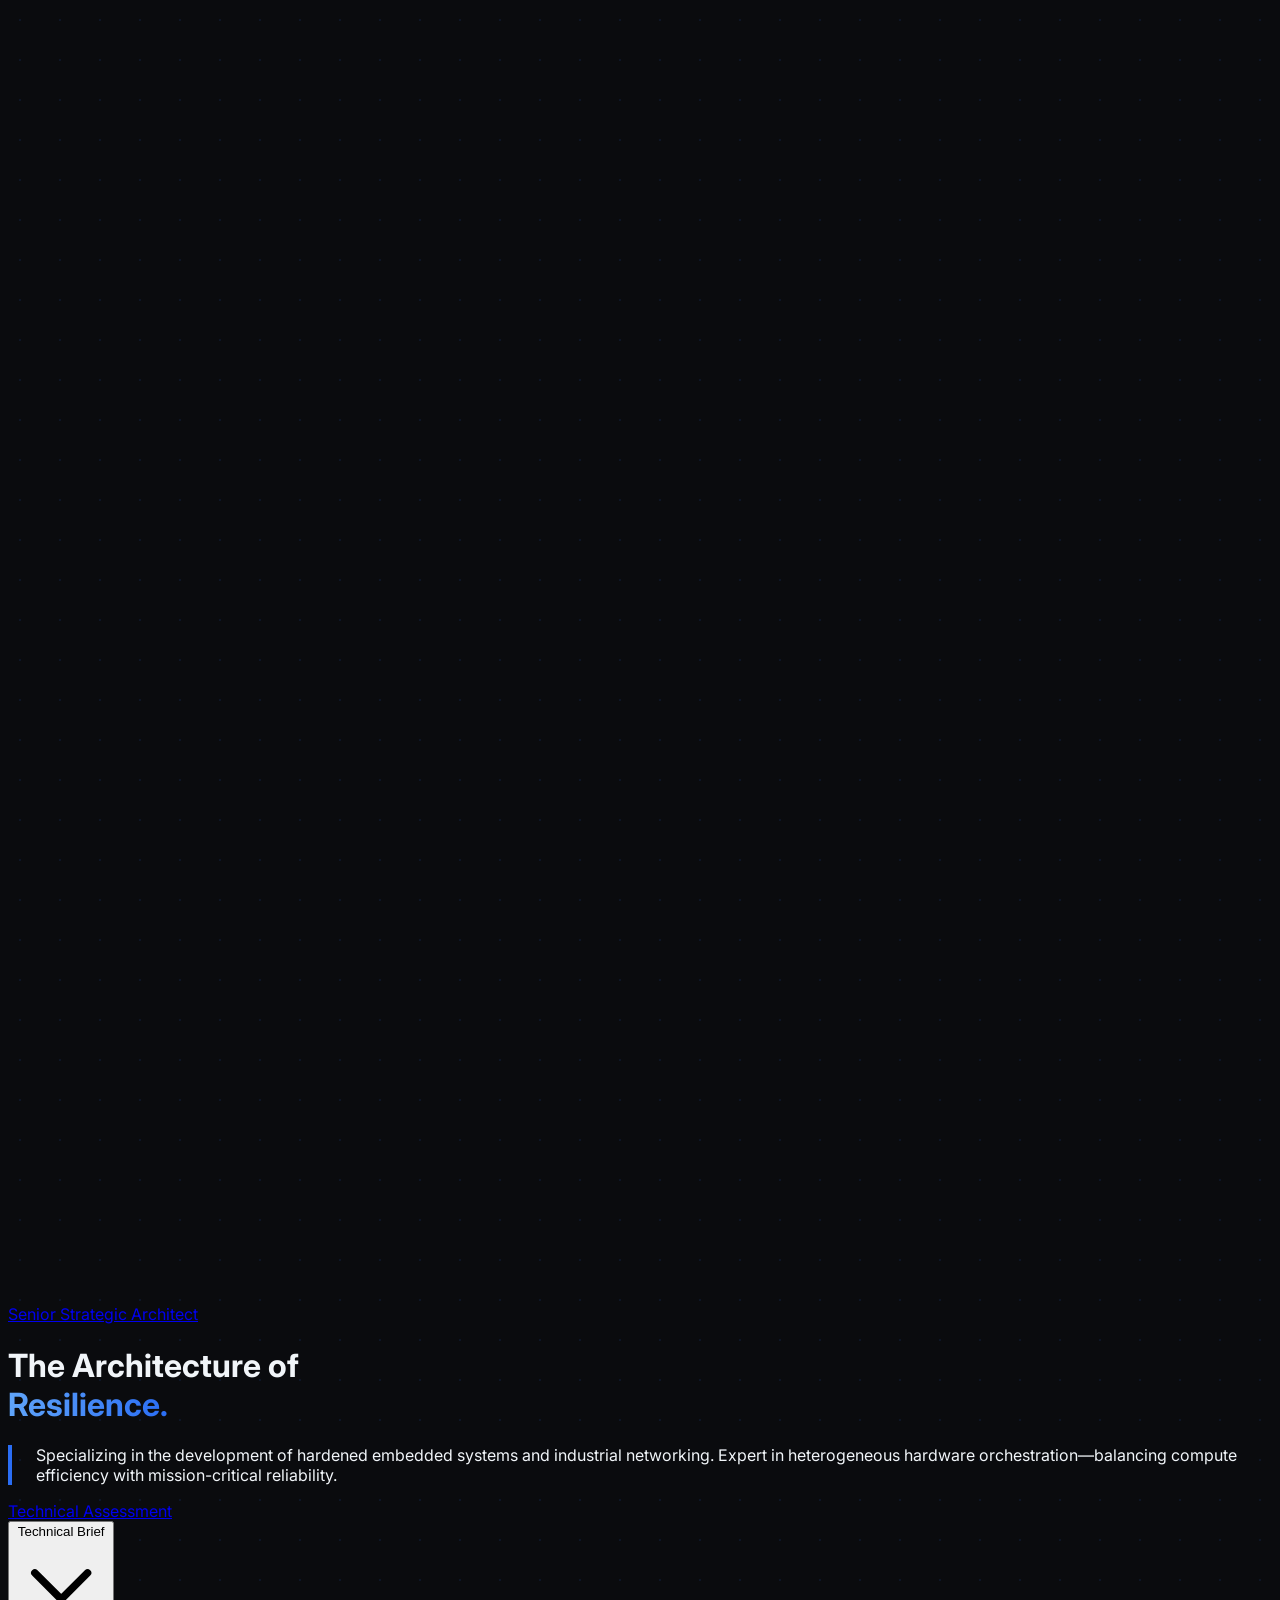
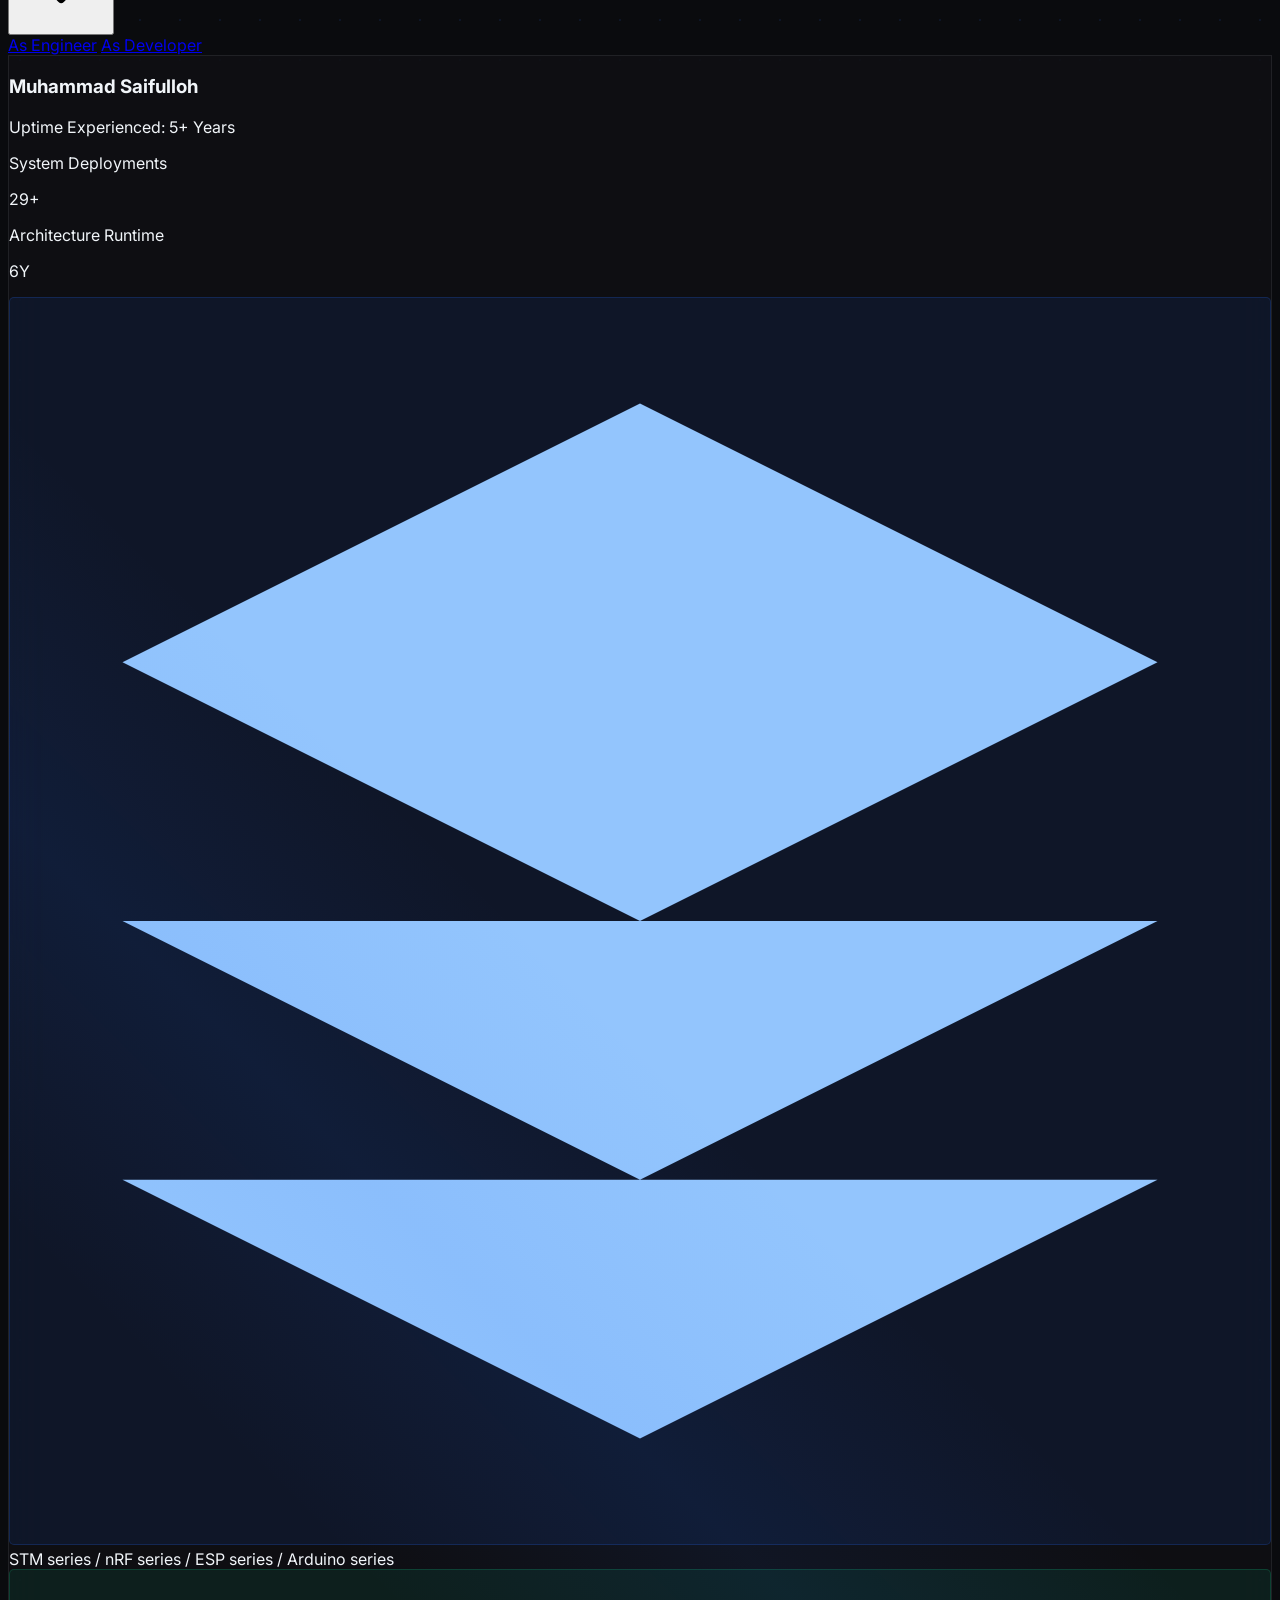
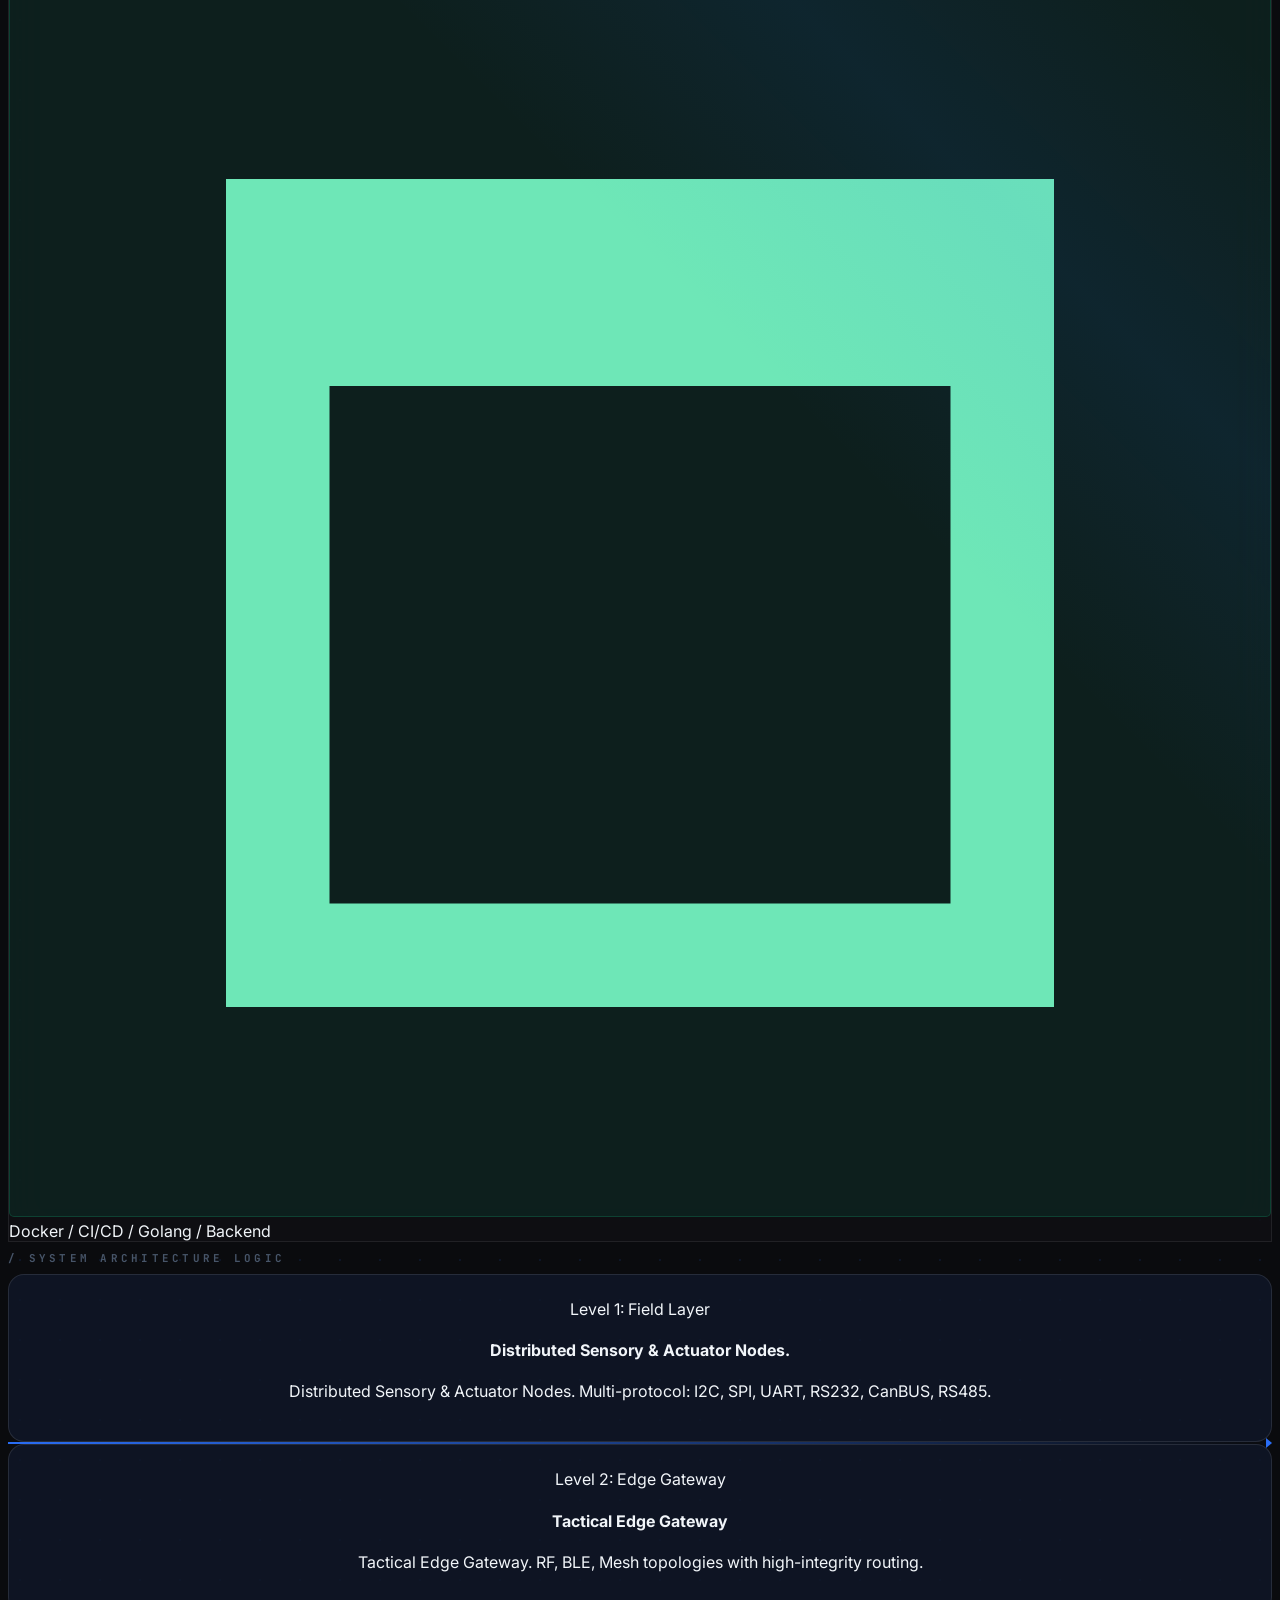
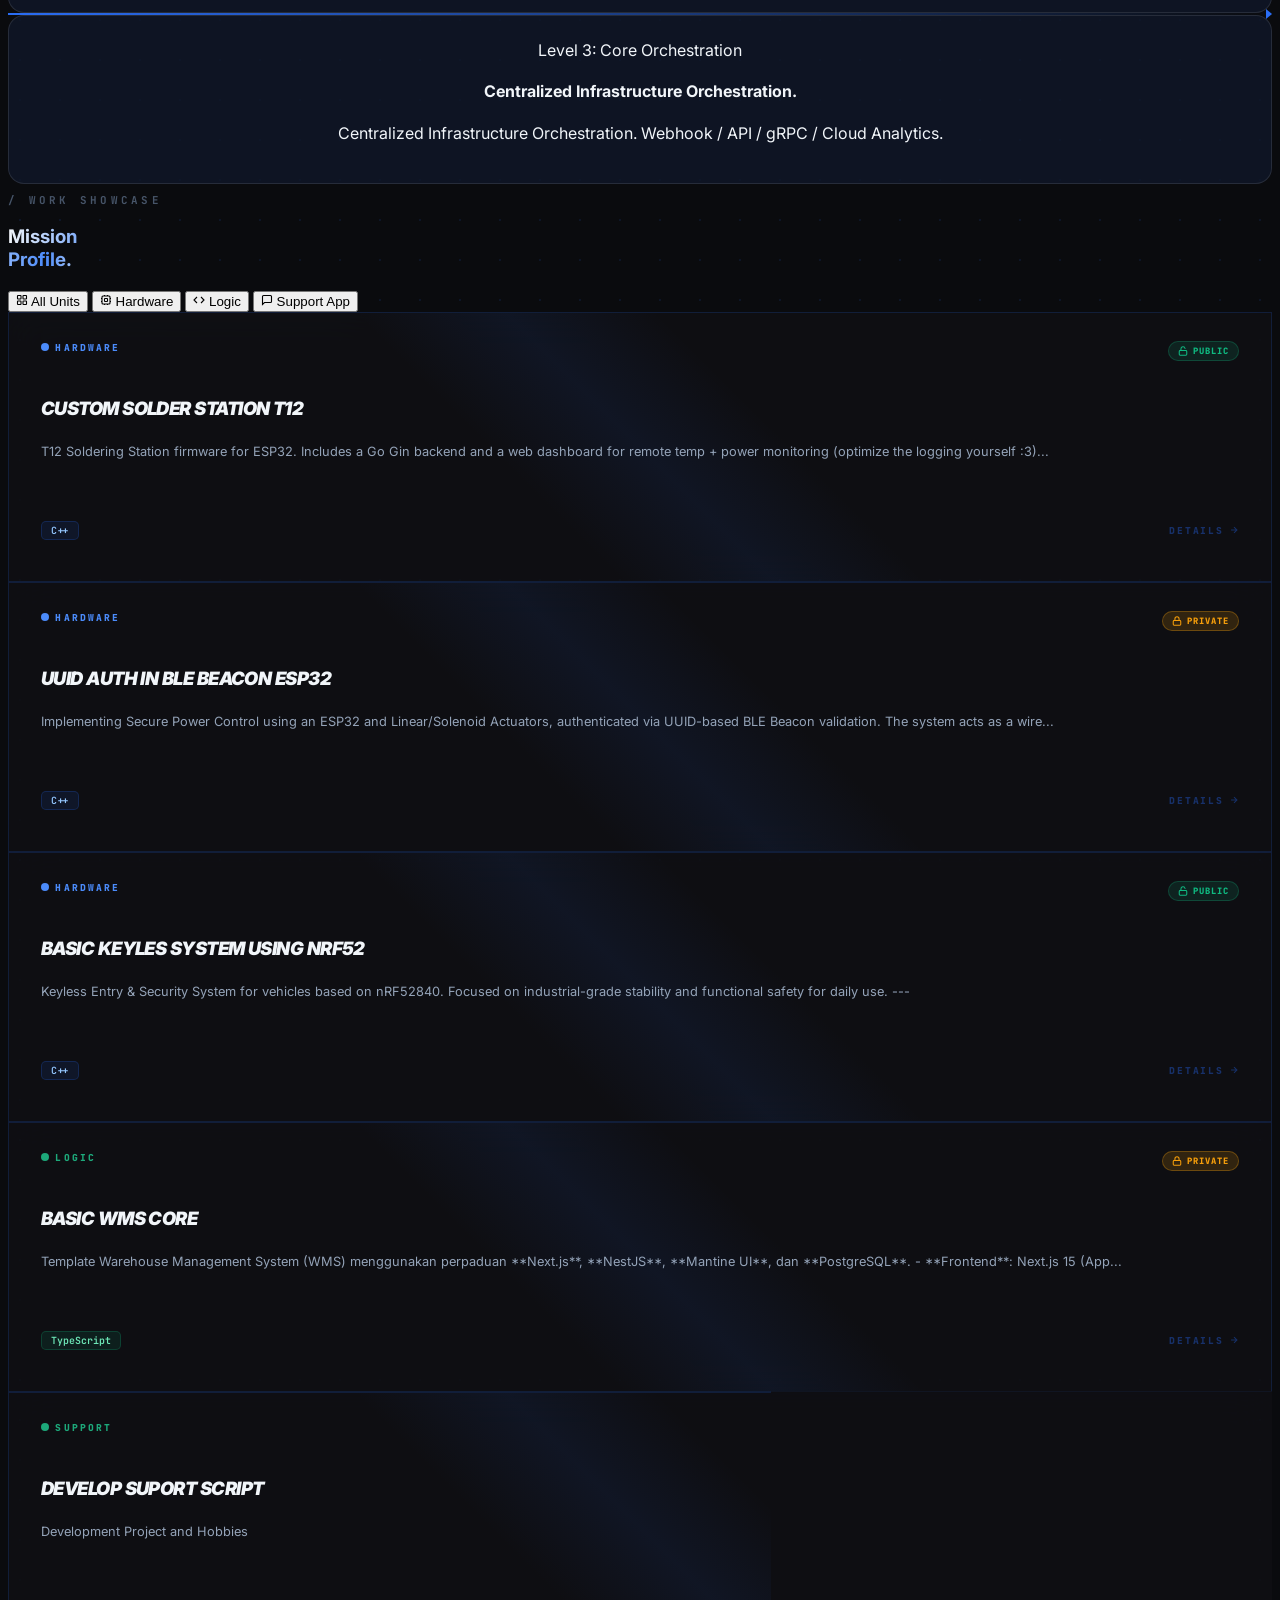
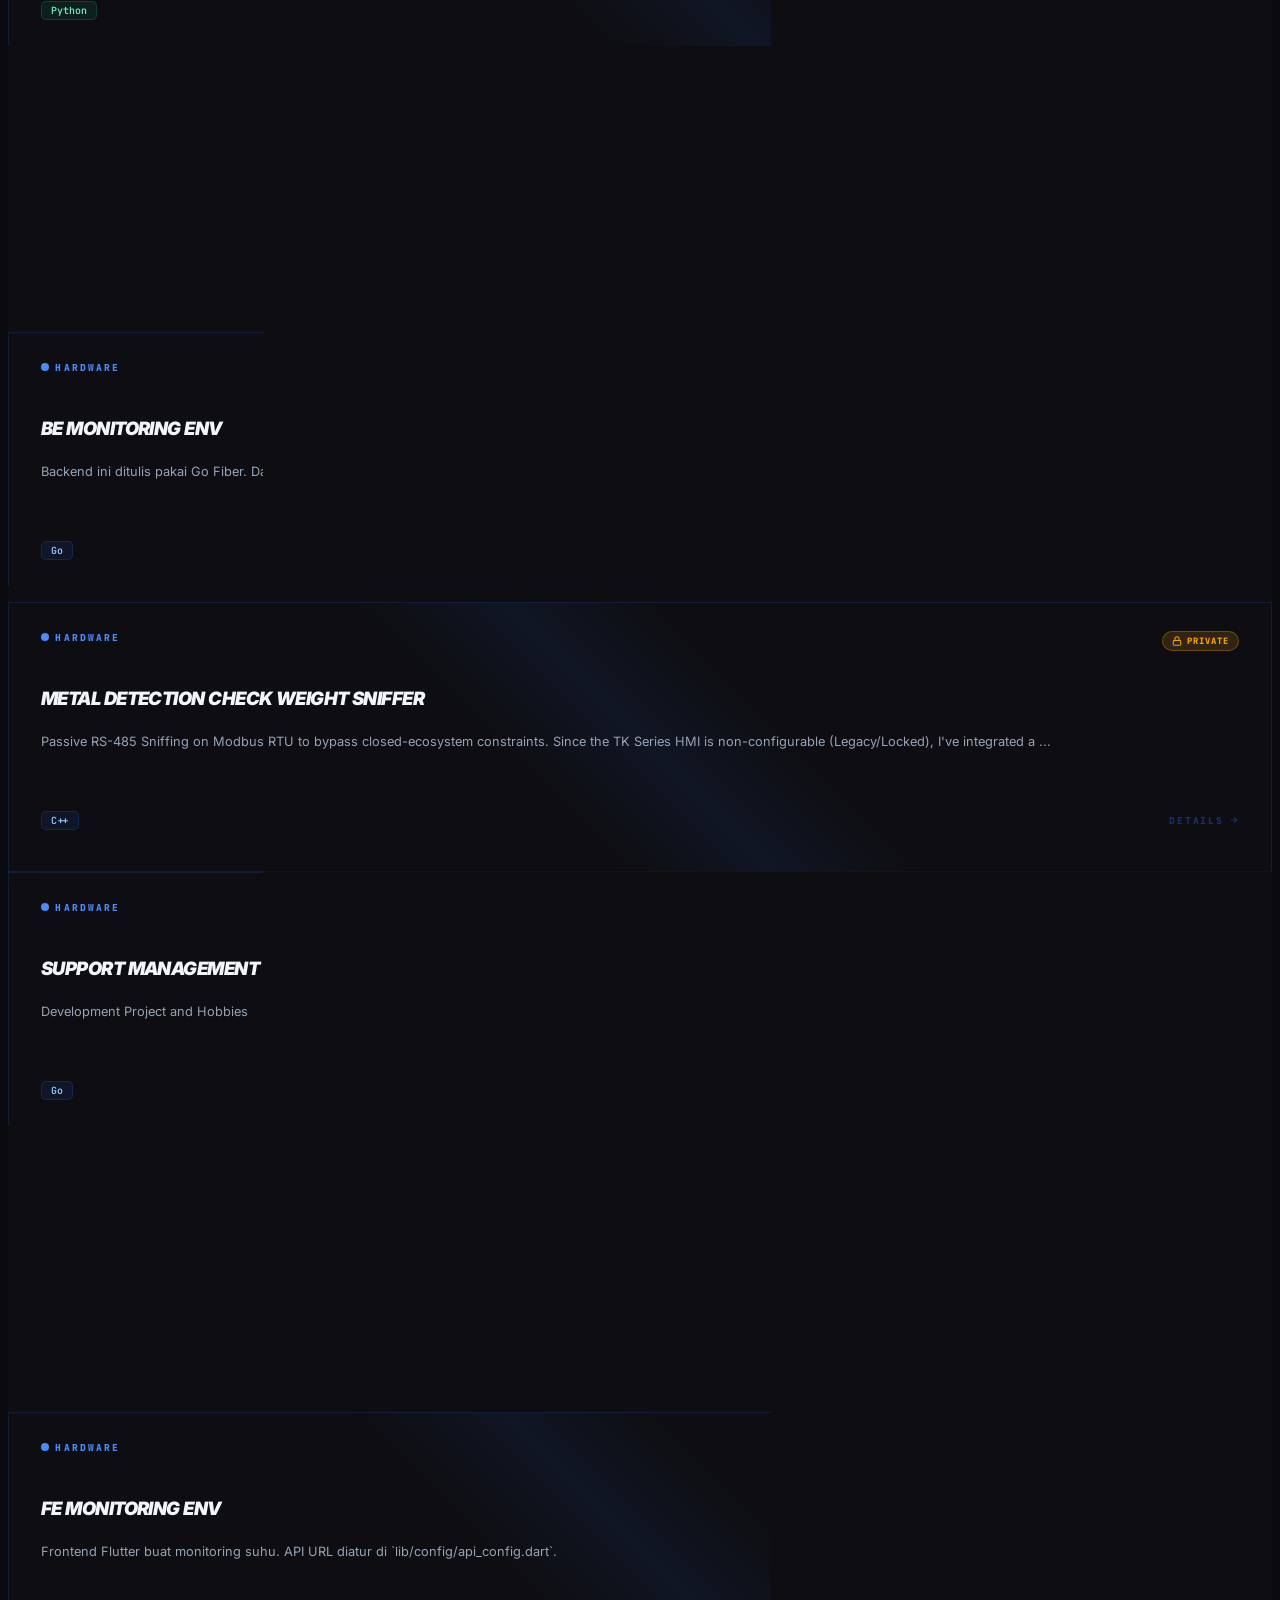
==== commit 564f8c38: "refine color palette: warmer tones, cohesive dark/light mode" ====
--- a/index.html
+++ b/index.html
@@ -26,10 +26,10 @@
             theme: {
                 extend: {
                     colors: {
-                        eng:    { DEFAULT: '#2563eb', light: '#3b82f6', dark: '#1e40af' },
-                        dev:    { DEFAULT: '#059669', light: '#10b981', dark: '#047857' },
-                        safety: { DEFAULT: '#f59e0b', dark: '#d97706' },
-                        dark:   { 950: '#020617', 900: '#0a0f1e', 800: '#1e293b' }
+                        eng:    { DEFAULT: '#2a6df4', light: '#4b8bfa', dark: '#1a4db8' },
+                        dev:    { DEFAULT: '#0e8c6a', light: '#1da87a', dark: '#0b6e52' },
+                        safety: { DEFAULT: '#d4940a', dark: '#a87308' },
+                        dark:   { 950: '#0a0b0e', 900: '#111216', 800: '#1e2029' }
                     },
                     fontFamily: {
                         sans: ['Inter', 'sans-serif'],
--- a/static/css/style.css
+++ b/static/css/style.css
@@ -2,67 +2,51 @@
    DESIGN TOKENS — Dark Mode (Default)
    ═══════════════════════════════════════════ */
 :root {
-    --eng-blue: #2563eb;
-    --eng-light: #3b82f6;
-    --eng-dark: #1e40af;
-    --dev-green: #059669;
-    --dev-light: #10b981;
-    --safety-orange: #f59e0b;
-    --dark-950: #020617;
-    --dark-900: #0a0f1e;
-    --dark-800: #1e293b;
-    --accent-blue: #3b82f6;
+    --eng-blue: #2a6df4;
+    --eng-light: #4b8bfa;
+    --eng-dark: #1a4db8;
+    --dev-green: #0e8c6a;
+    --dev-light: #1da87a;
+    --safety-orange: #d4940a;
+    --dark-950: #0a0b0e;
+    --dark-900: #111216;
+    --dark-800: #1e2029;
+    --accent-blue: #4b8bfa;
 
     /* Semantic aliases — dark */
-    --bg-base: #020617;
-    --bg-surface: #0a0f1e;
-    --bg-elevated: #111827;
-    --bg-card: rgba(10, 15, 30, 0.65);
+    --bg-base: #0a0b0e;
+    --bg-surface: #111216;
+    --bg-elevated: #181a22;
+    --bg-card: rgba(17, 18, 22, 0.65);
     --border-subtle: rgba(255, 255, 255, 0.08);
     --border-mid: rgba(255, 255, 255, 0.14);
     --text-primary: #f1f5f9;
     --text-secondary: #94a3b8;
     --text-muted: #475569;
-    --blueprint-dot: rgba(37, 99, 235, 0.10);
-    --glass-shimmer: linear-gradient(45deg, transparent 40%, rgba(37, 99, 235, 0.08), transparent 60%);
-    --card-hover-bg: rgba(10, 15, 30, 0.85);
-    --modal-overlay: rgba(2, 6, 23, 0.95);
+    --blueprint-dot: rgba(42, 109, 244, 0.10);
+    --glass-shimmer: linear-gradient(45deg, transparent 40%, rgba(42, 109, 244, 0.08), transparent 60%);
+    --card-hover-bg: rgba(17, 18, 22, 0.85);
+    --modal-overlay: rgba(10, 11, 14, 0.95);
     --input-bg: rgba(255, 255, 255, 0.05);
-    --scrollbar-thumb: #1e293b;
+    --scrollbar-thumb: #1e2029;
 }
 
 /* ── LIGHT MODE ─────────────────────────────── */
 /* ── LIGHT MODE ─────────────────────────────── */
 html.light {
-    /* Base paling bawah, sedikit abu-abu/biru pucat */
-    --bg-base: #e8edf5;
-
-    /* Surface naik sedikit, lebih putih */
-    --bg-surface: #f0f4f8;
-
-    /* Elevated paling atas, putih bersih atau mendekati putih */
+    --bg-base: #ece8e0;
+    --bg-surface: #f5f2ed;
     --bg-elevated: #ffffff;
-
-    /* Card dengan glassmorphism */
     --bg-card: rgba(255, 255, 255, 0.85);
-
     --border-subtle: rgba(0, 0, 0, 0.08);
     --border-mid: rgba(0, 0, 0, 0.14);
-
-    /* Teks sudah aman */
-    --text-primary: #0f172a;
-    --text-secondary: #334155;
-    --text-muted: #64748b;
-
-    --blueprint-dot: rgba(37, 99, 235, 0.07);
+    --text-primary: #1a1a1a;
+    --text-secondary: #3a3a4a;
+    --text-muted: #6b7280;
+    --blueprint-dot: rgba(42, 109, 244, 0.08);
     --glass-shimmer: linear-gradient(45deg, transparent 40%, rgba(255, 255, 255, 0.6), transparent 60%);
-    /* Shimmer di light mode lebih logis pakai putih daripada biru redup */
-
     --card-hover-bg: rgba(255, 255, 255, 1);
-
-    /* Overlay sedikit dikurangi kepekatannya agar tidak terlalu 'mengisolasi' */
-    --modal-overlay: rgba(15, 23, 42, 0.65);
-
+    --modal-overlay: rgba(26, 26, 26, 0.65);
     --input-bg: rgba(0, 0, 0, 0.04);
     --scrollbar-thumb: #cbd5e1;
 }
@@ -351,7 +335,7 @@
 }
 
 html.light nav.glass-card {
-    background: rgba(240, 244, 248, 0.88);
+    background: rgba(245, 242, 237, 0.88);
 }
 
 /* Mobile dark nav overlay */
@@ -748,19 +732,19 @@
 }
 
 html.light .bg-dark-950 {
-    background-color: #f0f4f8 !important;
+    background-color: #ece8e0 !important;
 }
 
 html.light .bg-dark-900 {
-    background-color: #e8edf5 !important;
+    background-color: #f5f2ed !important;
 }
 
 html.light .bg-dark-900\/30 {
-    background-color: rgba(232, 237, 245, 0.6) !important;
+    background-color: rgba(245, 242, 237, 0.6) !important;
 }
 
 html.light .bg-dark-900\/50 {
-    background-color: rgba(232, 237, 245, 0.8) !important;
+    background-color: rgba(245, 242, 237, 0.8) !important;
 }
 
 html.light .glass-card {
@@ -821,29 +805,29 @@
 }
 
 html.light #mobile-menu {
-    background-color: rgba(240, 244, 248, 0.97);
+    background-color: rgba(245, 242, 237, 0.97);
 }
 
 html.light #mobile-menu a {
-    color: #0f172a;
+    color: #1a1a1a;
 }
 
 html.light select option {
-    background: #e8edf5;
-    color: #0f172a;
+    background: #f5f2ed;
+    color: #1a1a1a;
 }
 
 html.light .modal-content {
-    background: #f8fafc;
+    background: #f5f2ed;
     border-color: rgba(0, 0, 0, 0.1);
 }
 
 html.light #modal-title {
-    color: #0f172a;
+    color: #1a1a1a;
 }
 
 html.light #modal-desc {
-    color: #334155;
+    color: #3a3a4a;
 }
 
 html.light .bg-slate-800 {
@@ -854,16 +838,12 @@
     background-color: rgba(0, 0, 0, 0.06) !important;
 }
 
-html.light .bg-dark-950 {
-    background-color: #f0f4f8 !important;
-}
-
 html.light .arch-node {
     background: rgba(255, 255, 255, 0.75);
 }
 
 html.light .grid-blueprint {
-    background-image: radial-gradient(rgba(37, 99, 235, 0.07) 1px, transparent 1px);
+    background-image: radial-gradient(rgba(42, 109, 244, 0.08) 1px, transparent 1px);
 }
 
 /* ═══════════════════════════════════════════
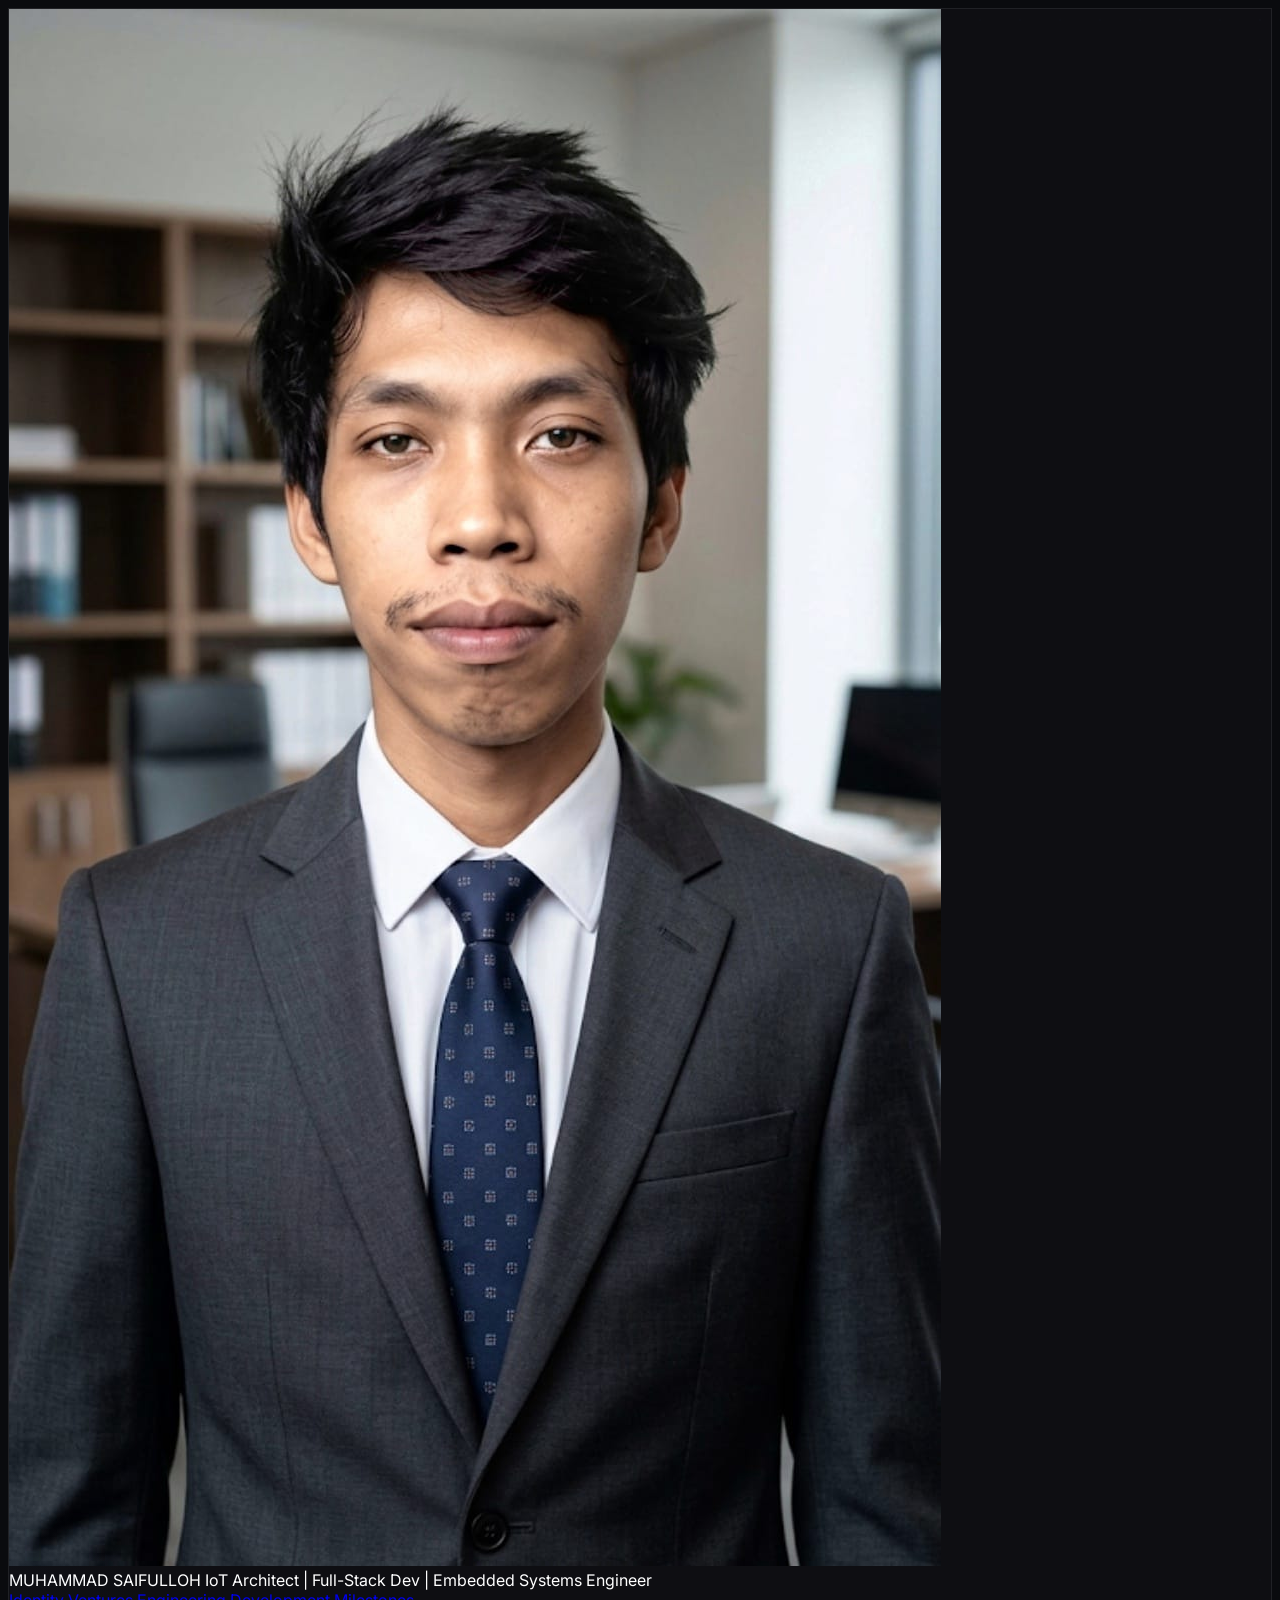
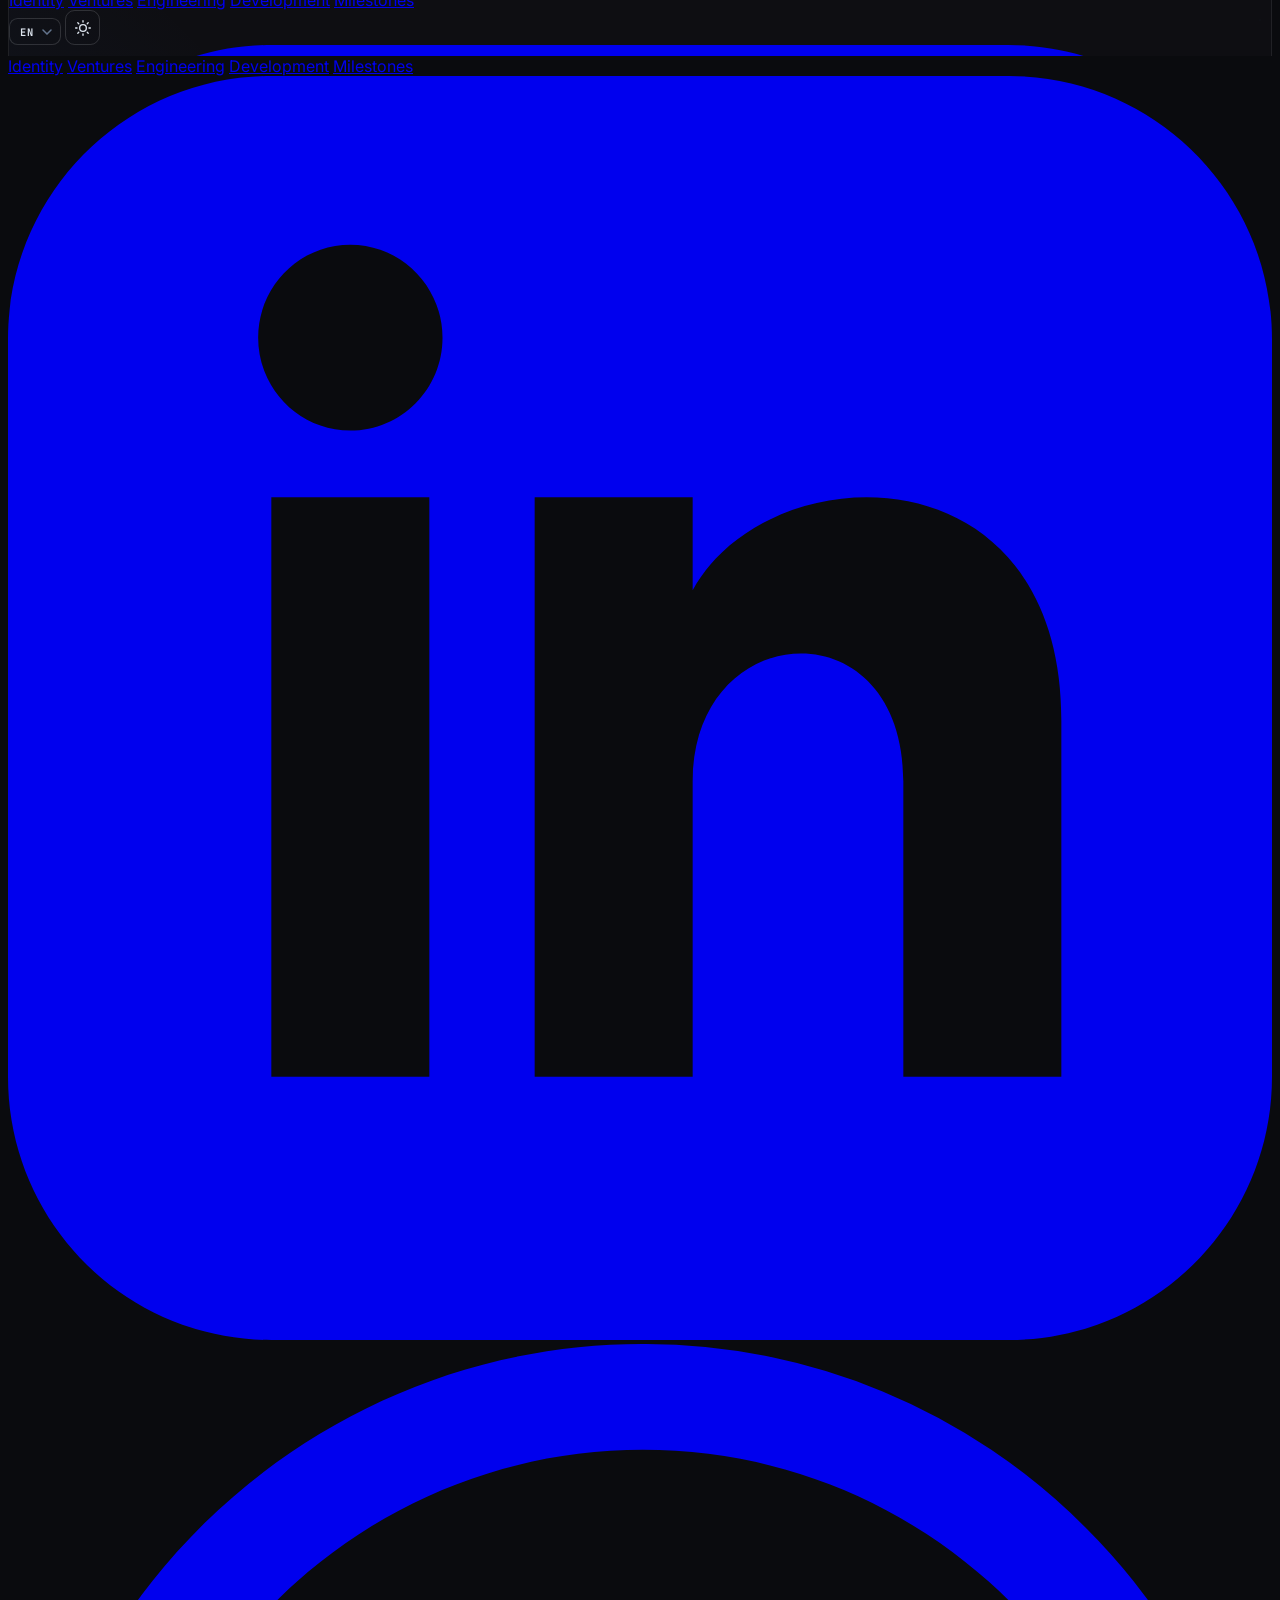
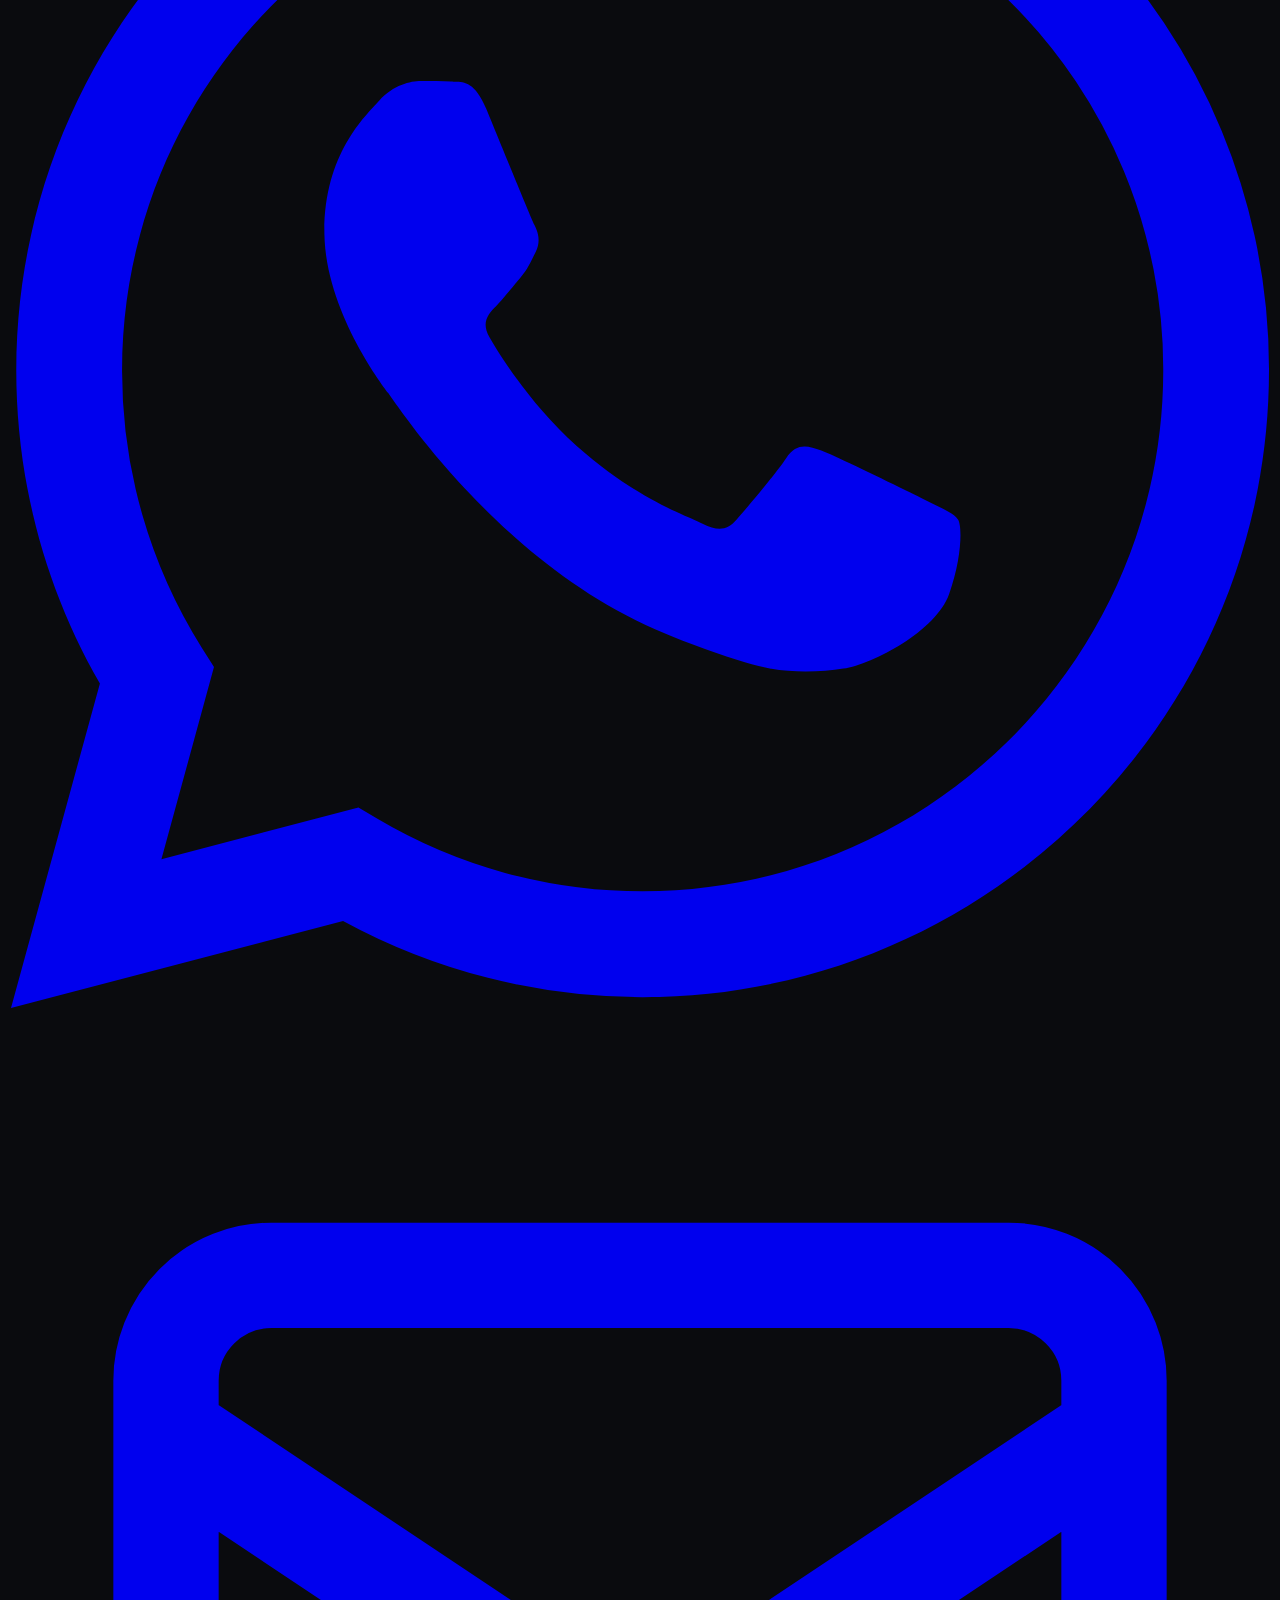
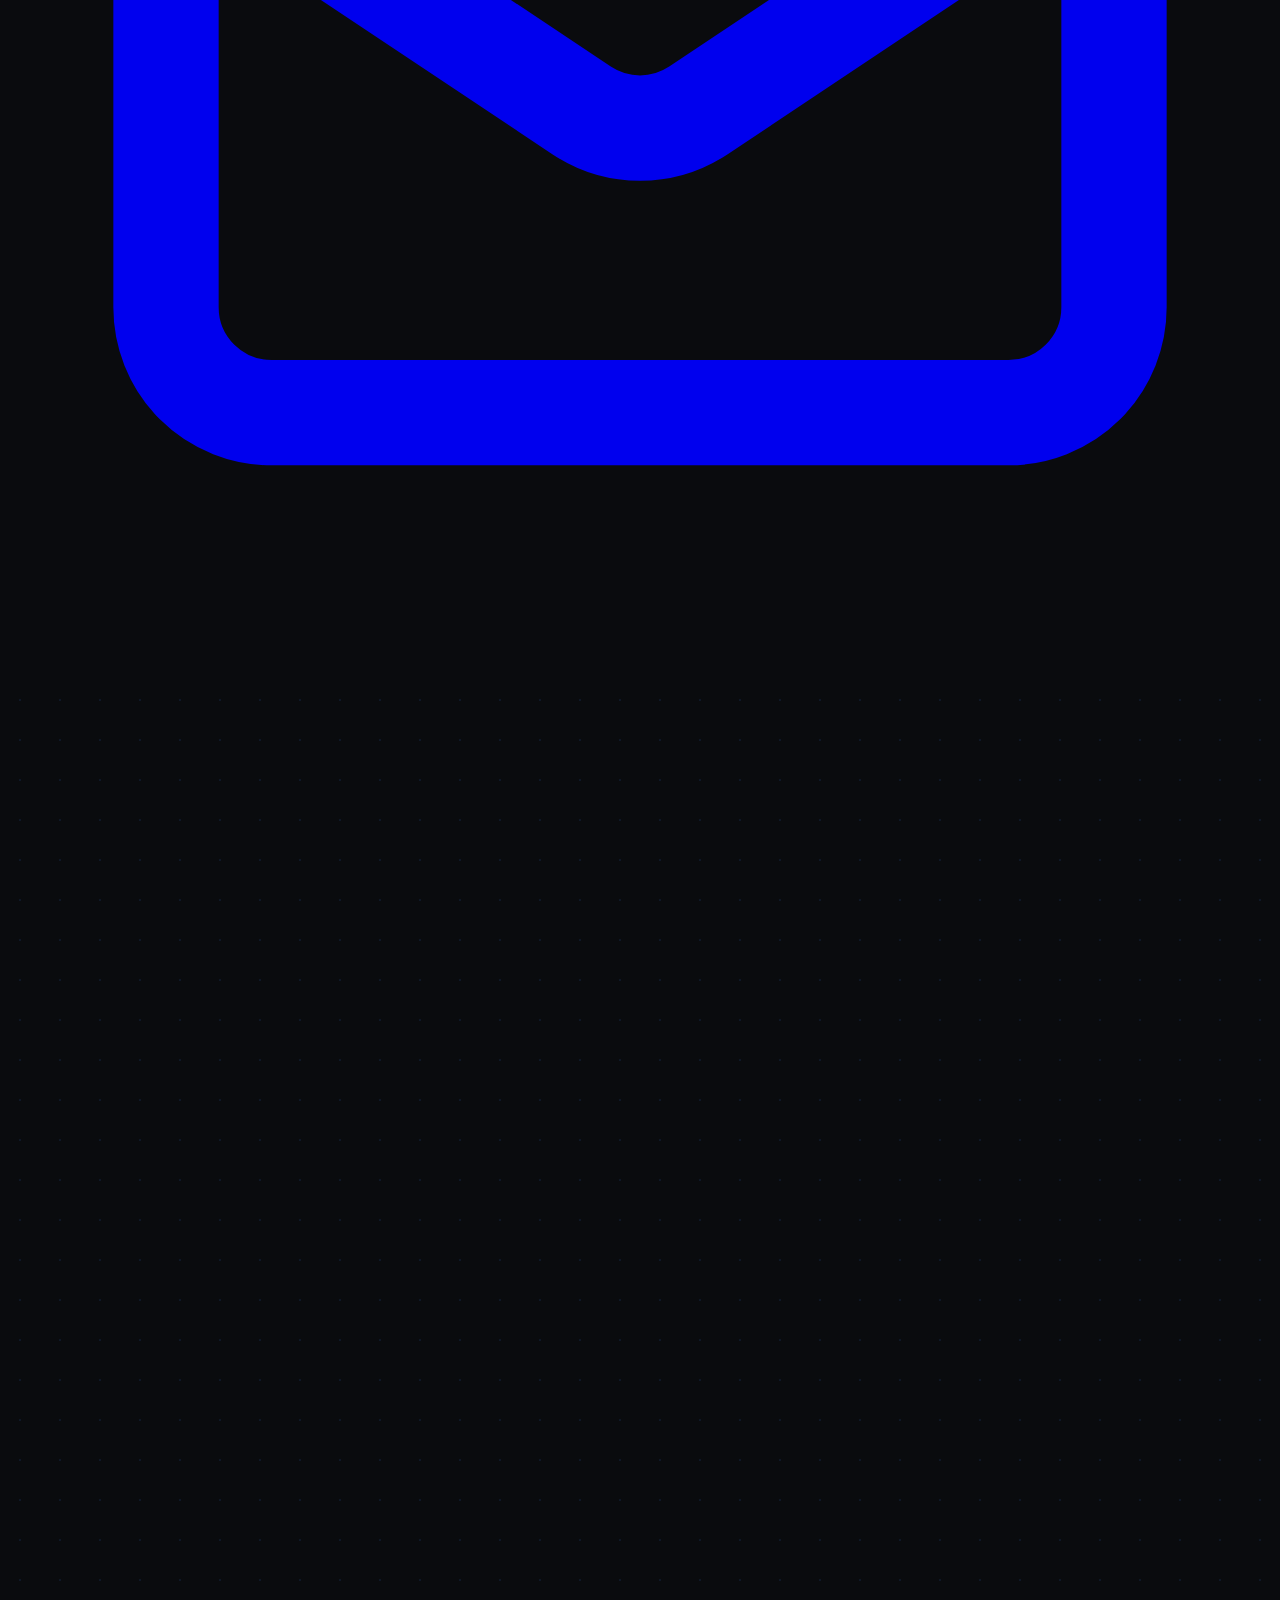
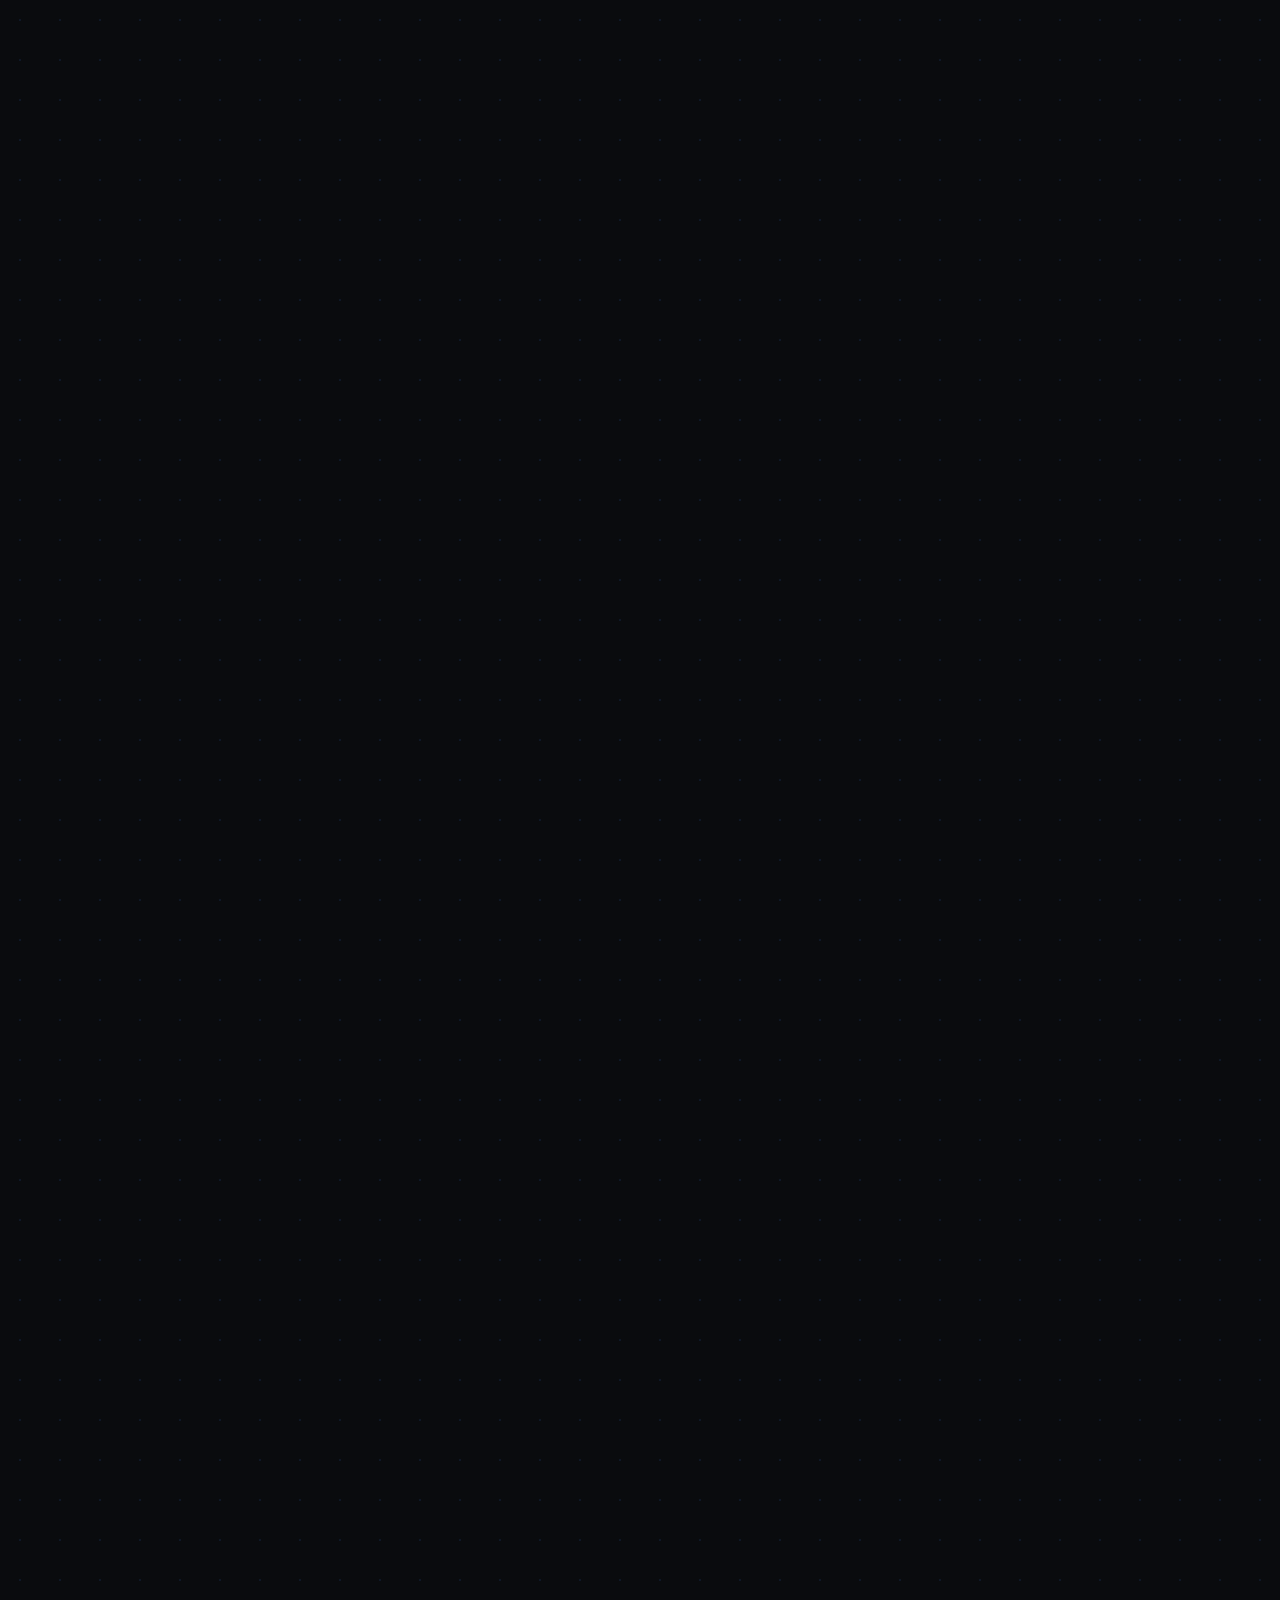
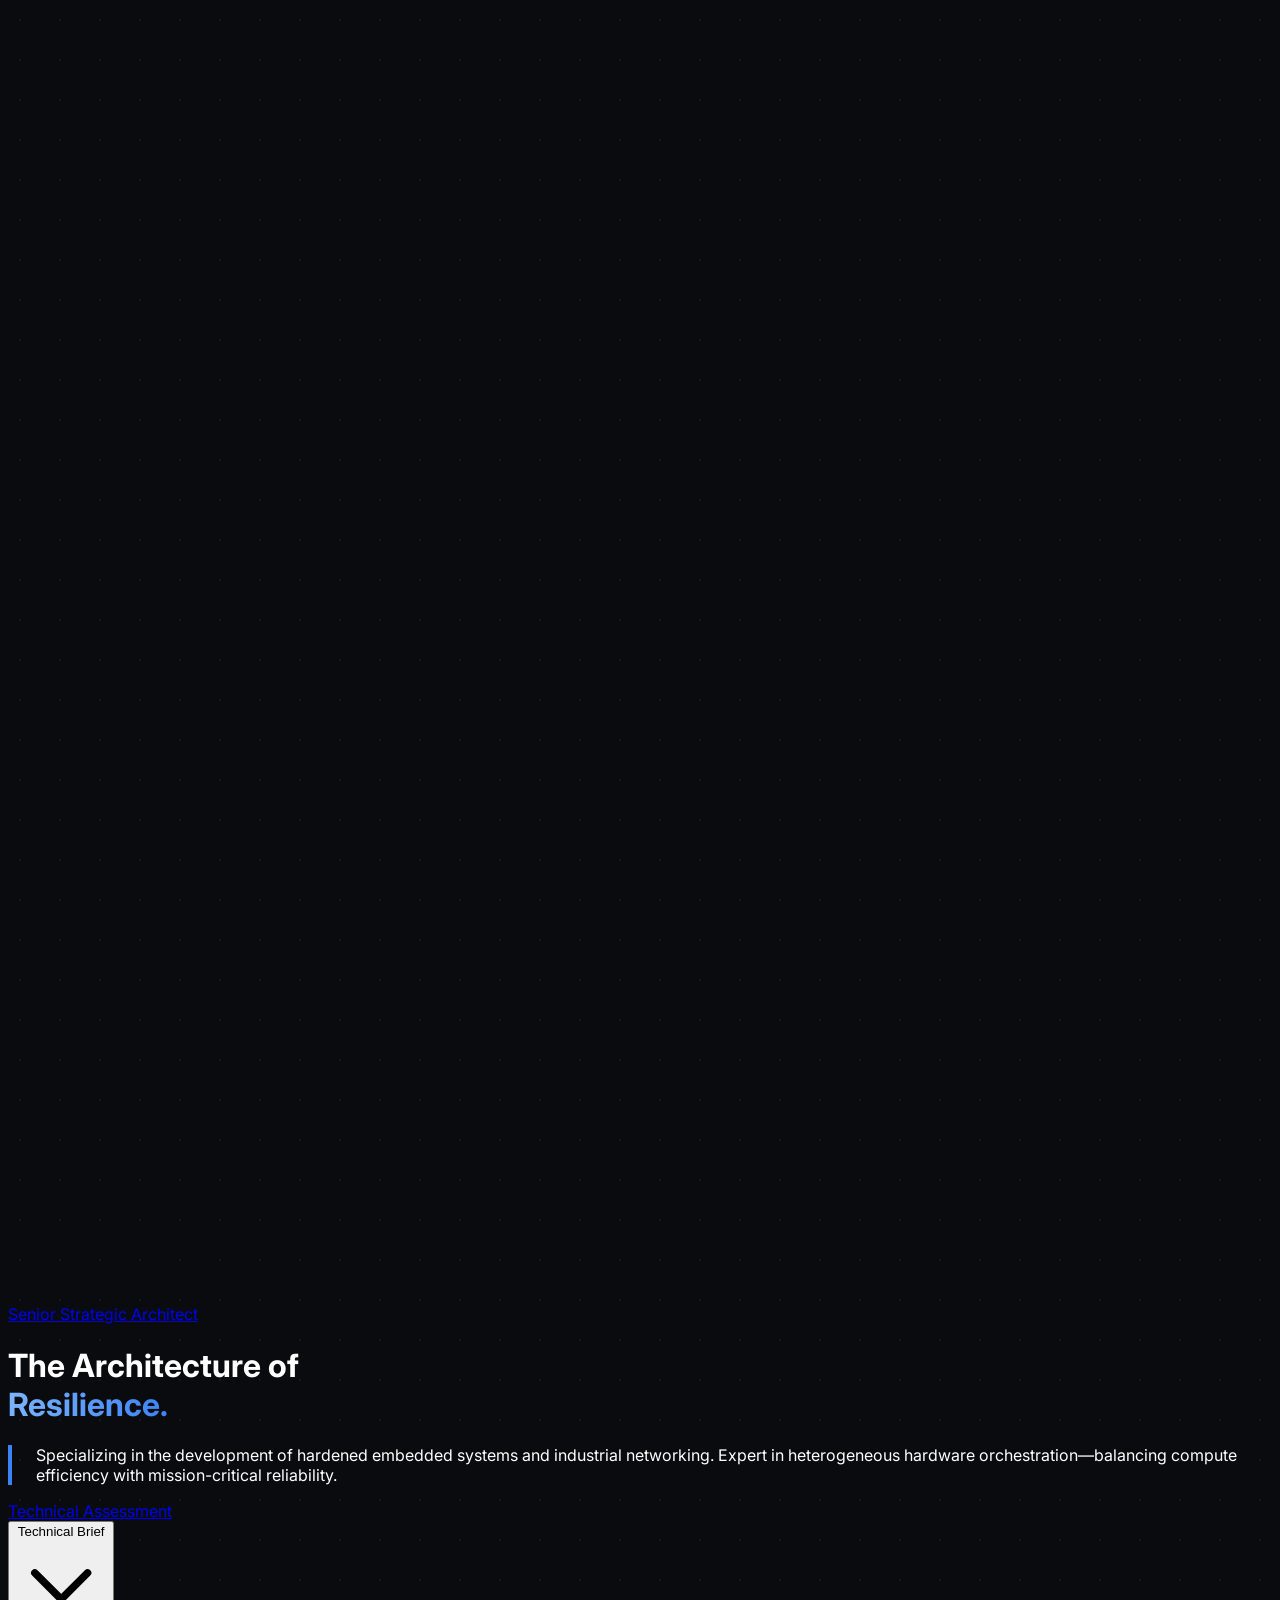
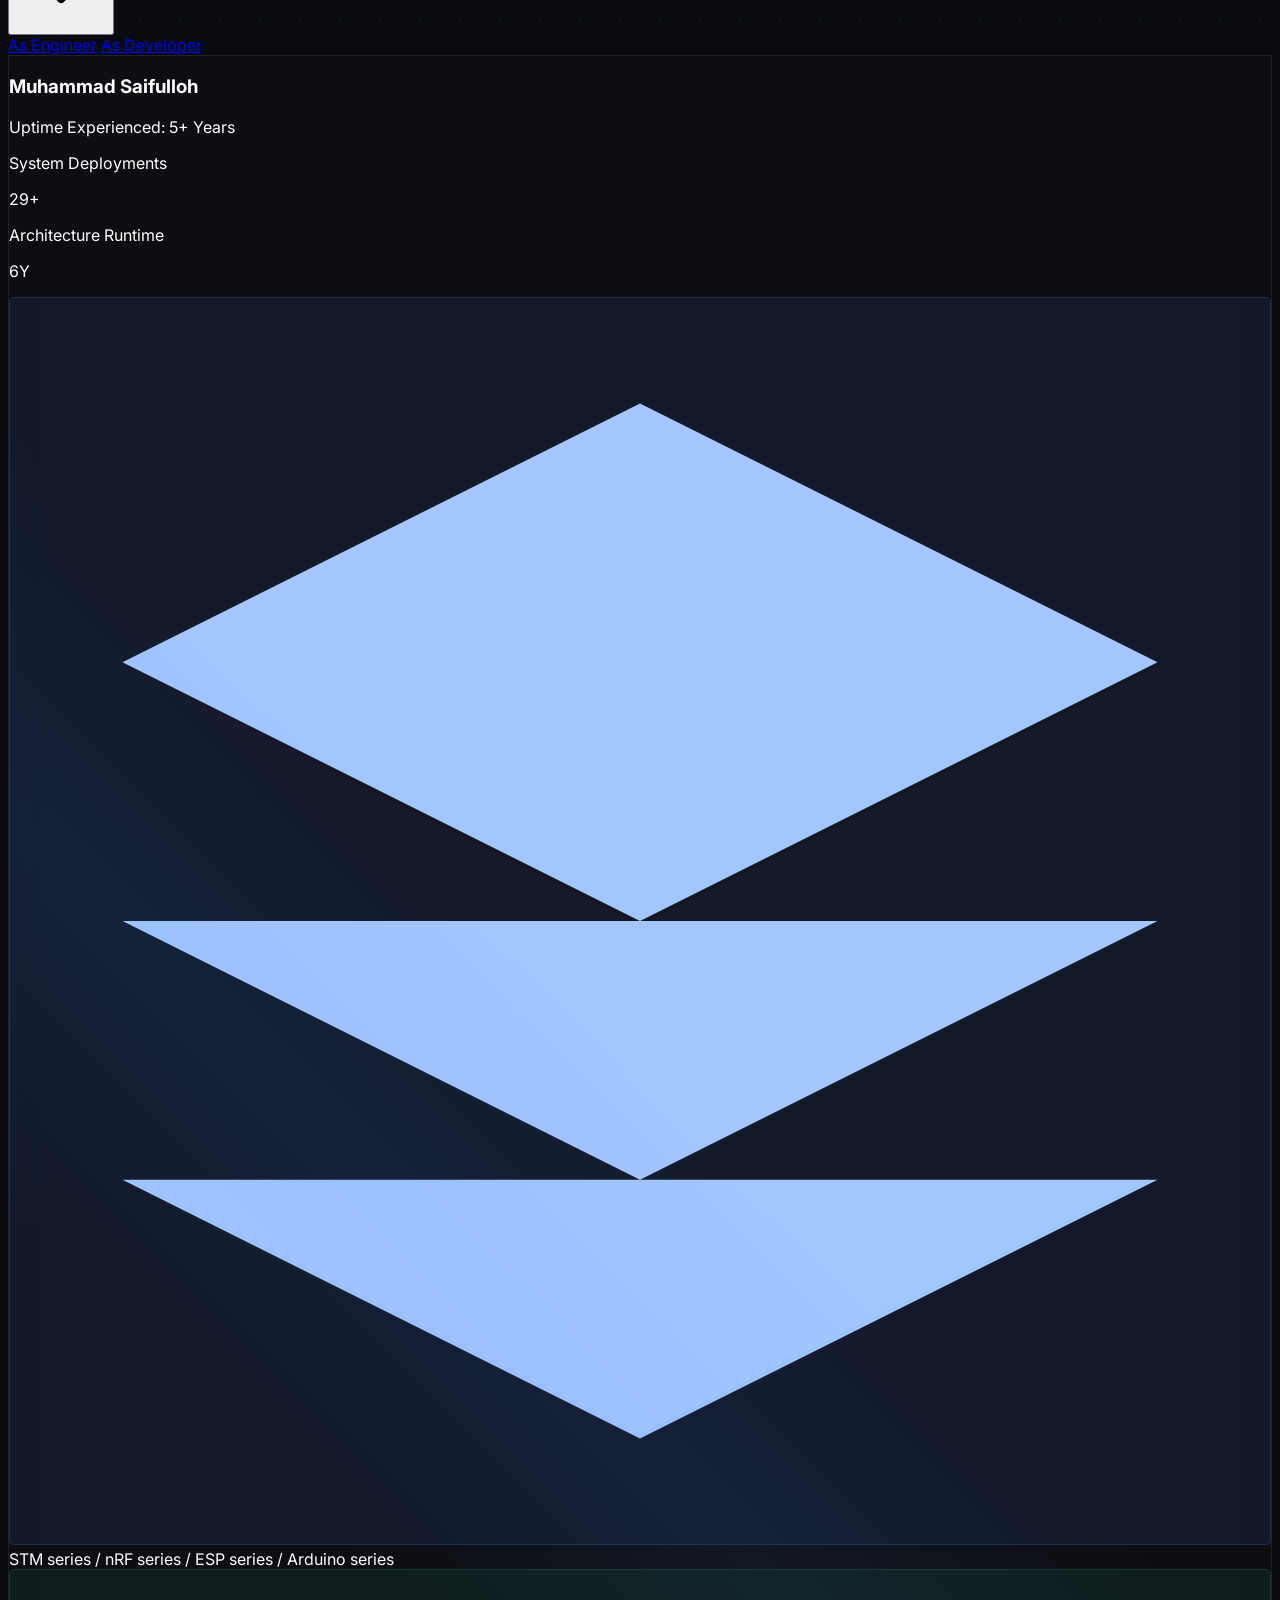
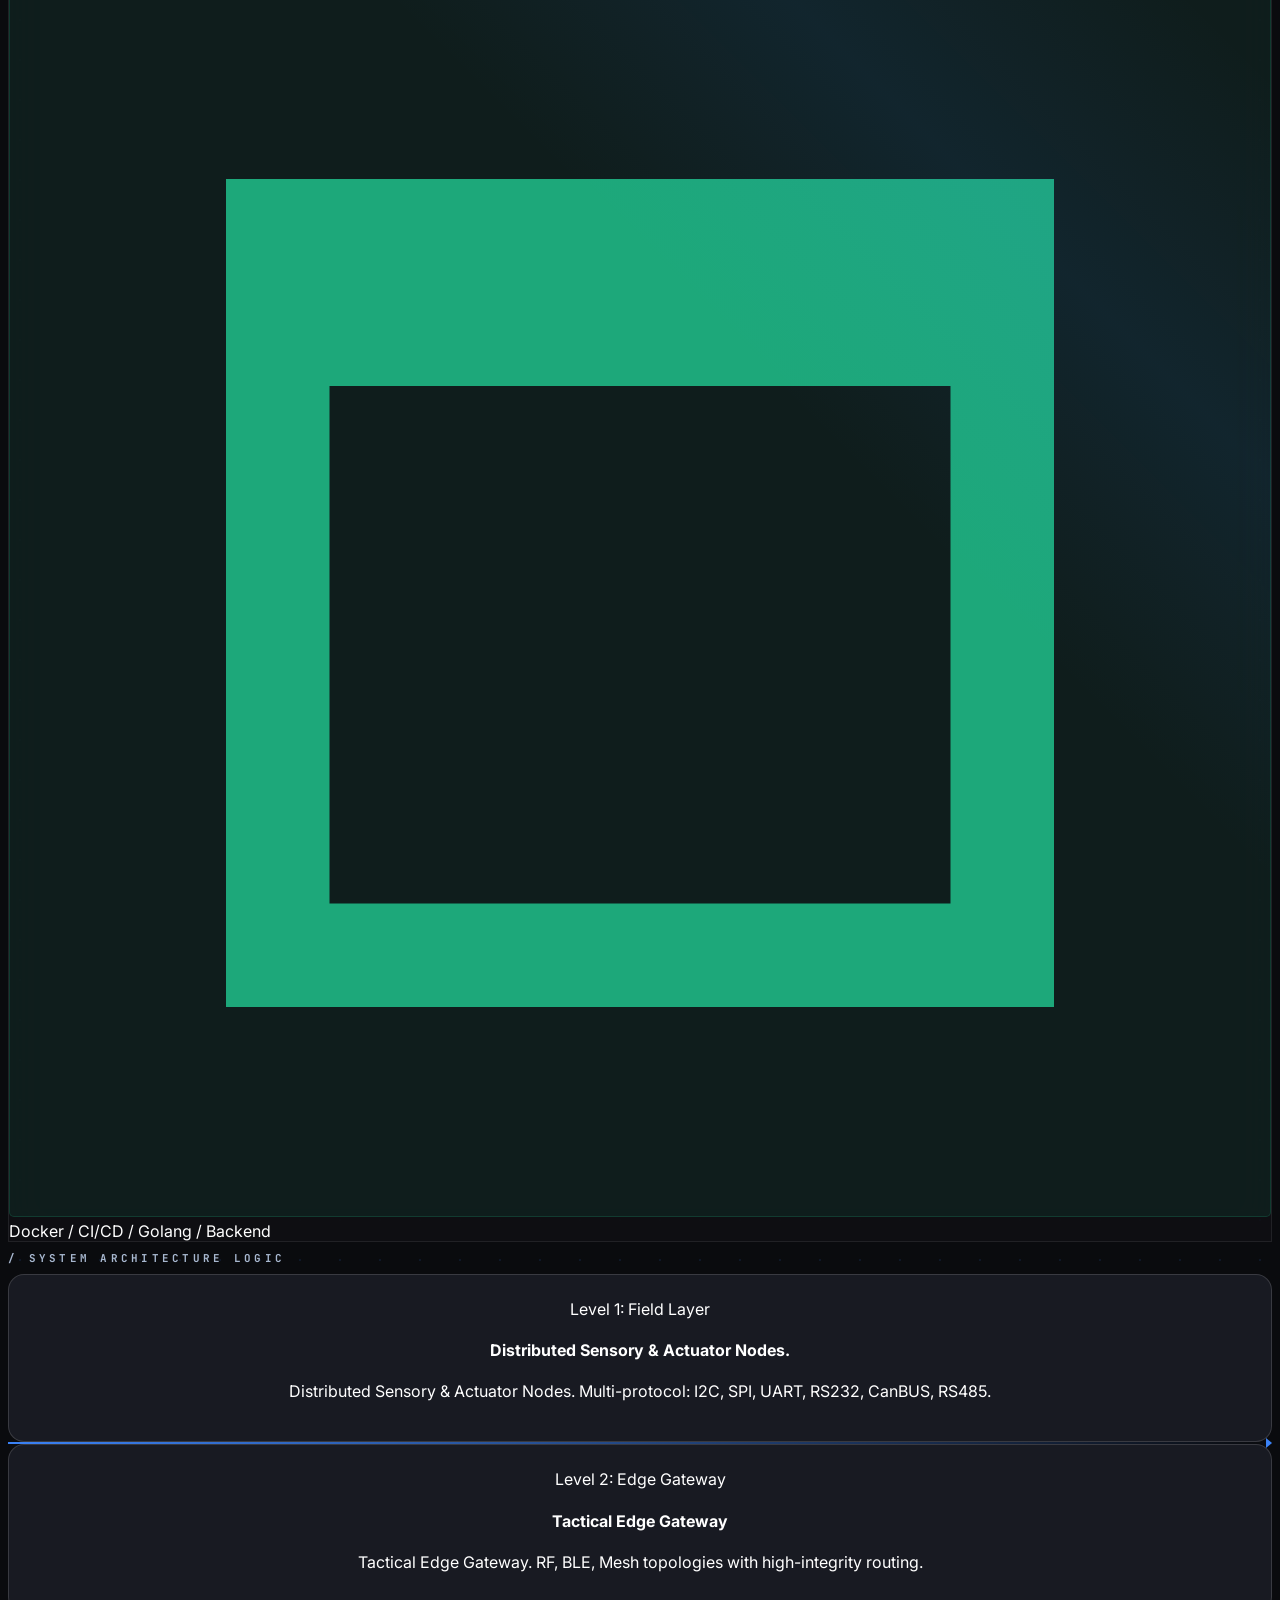
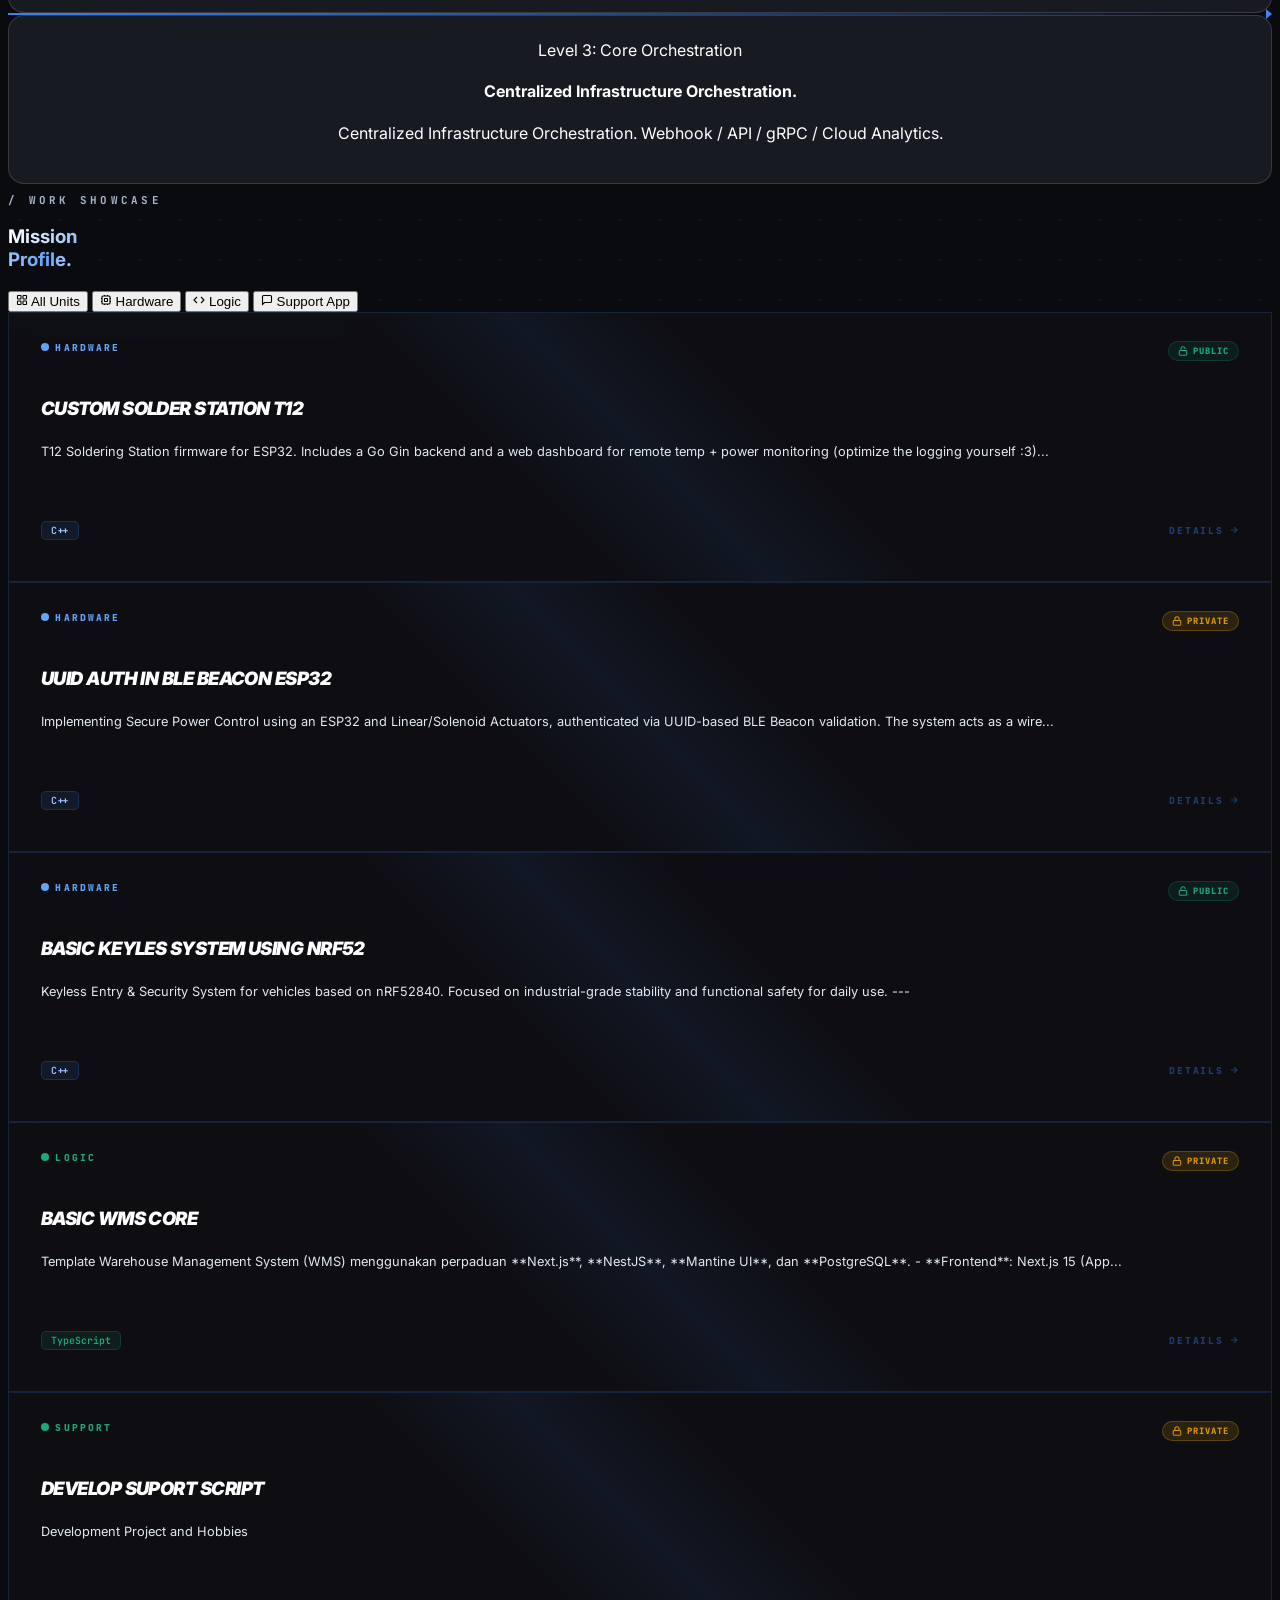
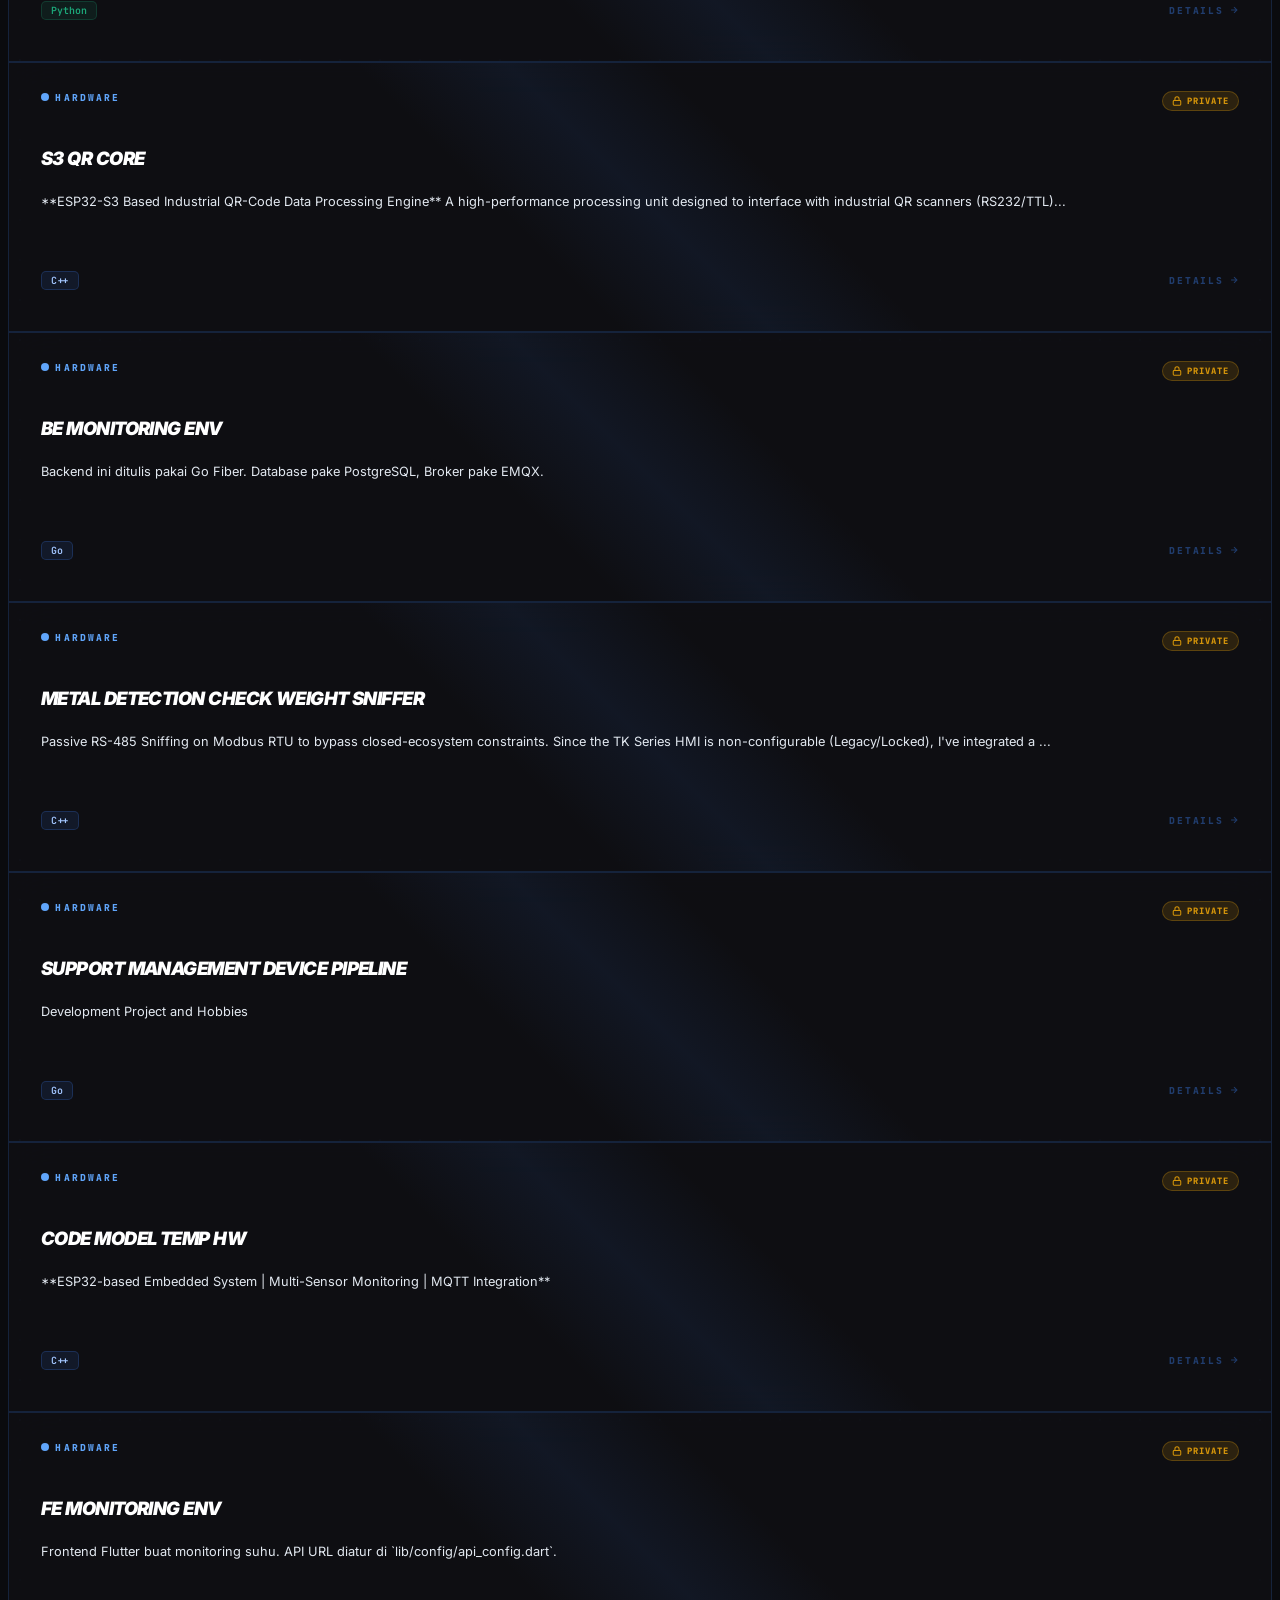
==== commit c2094485: "light mode: navy/teal aksen, responsive tablet & mobile, fix bg overrides" ====
--- a/index.html
+++ b/index.html
@@ -26,7 +26,7 @@
             theme: {
                 extend: {
                     colors: {
-                        eng:    { DEFAULT: '#2a6df4', light: '#4b8bfa', dark: '#1a4db8' },
+                        eng:    { DEFAULT: '#3b82f6', light: '#60a5fa', dark: '#2563eb' },
                         dev:    { DEFAULT: '#0e8c6a', light: '#1da87a', dark: '#0b6e52' },
                         safety: { DEFAULT: '#d4940a', dark: '#a87308' },
                         dark:   { 950: '#0a0b0e', 900: '#111216', 800: '#1e2029' }
@@ -161,7 +161,7 @@
     </div>
 
     <!-- ═══ HERO SECTION ══════════════════════════════════════════════════════ -->
-    <header class="pt-48 pb-24 px-6 max-w-7xl mx-auto">
+    <header class="pt-48 pb-12 px-6 max-w-7xl mx-auto">
         <div class="grid lg:grid-cols-12 gap-16 items-center">
             <div class="lg:col-span-12 xl:col-span-7">
                 <a href="page/profile/"
@@ -240,7 +240,7 @@
     </header>
 
     <!-- ═══ SYSTEM ARCHITECTURE ═══════════════════════════════════════════════ -->
-    <section class="py-24 bg-dark-900/30">
+    <section class="py-4 bg-dark-900/30">
         <div class="max-w-7xl mx-auto px-6">
             <h2 class="section-tag mb-12 text-center italic"><span class="text-hover-line" data-i18n="arch_flow_title">/ SYSTEM ARCHITECTURE FLOW</span></h2>
             <div class="flex flex-col md:flex-row items-center justify-between gap-6 md:gap-0">
@@ -266,7 +266,7 @@
     </section>
 
     <!-- ═══ PROJECT GALLERY ════════════════════════════════════════════════════ -->
-    <section id="projects" class="py-24 overflow-hidden border-y border-white/5">
+    <section id="projects" class="py-4 overflow-hidden border-y border-white/5">
         <div class="max-w-7xl mx-auto px-6 mb-12">
             <h2 class="section-tag mb-4">/ WORK SHOWCASE</h2>
             <h3 class="text-5xl font-black tracking-tighter leading-none italic uppercase"><span class="text-shimmer" data-i18n="showcase_subtitle"></span></h3>
@@ -283,7 +283,7 @@
     </section>
 
     <!-- ═══ CAREER MILESTONES ════════════════════════════════════════════════ -->
-    <section id="experience" class="py-24">
+    <section id="experience" class="py-4">
         <div class="max-w-7xl mx-auto px-6">
             <h2 class="section-tag mb-12"><span class="text-hover-line" data-i18n="career_title">/ CAREER MILESTONES</span></h2>
             <div class="grid md:grid-cols-2 gap-12" id="milestone-container">
@@ -293,7 +293,7 @@
     </section>
 
     <!-- ═══ ABOUT / SERVICE HUB ═══════════════════════════════════════════════ -->
-    <section id="about" class="py-24 border-t border-white/5">
+    <section id="about" class="py-4 border-t border-white/5">
         <div class="max-w-7xl mx-auto px-6">
             <h2 class="section-tag mb-12 uppercase italic" data-i18n="nav_hub">/ OPERATIONAL HUB</h2>
             <div class="grid lg:grid-cols-2 gap-12 items-center">
@@ -307,7 +307,7 @@
     </section>
 
     <!-- ═══ GITHUB / STATS ════════════════════════════════════════════════════ -->
-    <section class="py-24 bg-dark-950">
+    <section class="py-4 bg-dark-950">
         <div class="max-w-7xl mx-auto px-6">
             <div class="grid lg:grid-cols-2 gap-16">
                 <div>
--- a/static/css/style.css
+++ b/static/css/style.css
@@ -2,16 +2,16 @@
    DESIGN TOKENS — Dark Mode (Default)
    ═══════════════════════════════════════════ */
 :root {
-    --eng-blue: #2a6df4;
-    --eng-light: #4b8bfa;
-    --eng-dark: #1a4db8;
+    --eng-blue: #3b82f6;
+    --eng-light: #60a5fa;
+    --eng-dark: #2563eb;
     --dev-green: #0e8c6a;
     --dev-light: #1da87a;
     --safety-orange: #d4940a;
     --dark-950: #0a0b0e;
     --dark-900: #111216;
     --dark-800: #1e2029;
-    --accent-blue: #4b8bfa;
+    --accent-blue: #60a5fa;
 
     /* Semantic aliases — dark */
     --bg-base: #0a0b0e;
@@ -20,11 +20,11 @@
     --bg-card: rgba(17, 18, 22, 0.65);
     --border-subtle: rgba(255, 255, 255, 0.08);
     --border-mid: rgba(255, 255, 255, 0.14);
-    --text-primary: #f1f5f9;
-    --text-secondary: #94a3b8;
-    --text-muted: #475569;
-    --blueprint-dot: rgba(42, 109, 244, 0.10);
-    --glass-shimmer: linear-gradient(45deg, transparent 40%, rgba(42, 109, 244, 0.08), transparent 60%);
+    --text-primary: #ffffff;
+    --text-secondary: #e2e8f0;
+    --text-muted: #a8b8d0;
+    --blueprint-dot: rgba(59, 130, 246, 0.10);
+    --glass-shimmer: linear-gradient(45deg, transparent 40%, rgba(59, 130, 246, 0.08), transparent 60%);
     --card-hover-bg: rgba(17, 18, 22, 0.85);
     --modal-overlay: rgba(10, 11, 14, 0.95);
     --input-bg: rgba(255, 255, 255, 0.05);
@@ -34,19 +34,27 @@
 /* ── LIGHT MODE ─────────────────────────────── */
 /* ── LIGHT MODE ─────────────────────────────── */
 html.light {
-    --bg-base: #ece8e0;
-    --bg-surface: #f5f2ed;
+    --eng-blue: #22344d;
+    --eng-light: #2a4a6b;
+    --eng-dark: #1a2838;
+    --dev-green: #1f6f6b;
+    --dev-light: #2a8a85;
+    --dev-dark: #15504d;
+    --safety-orange: #a87308;
+    --accent-blue: #2a4a6b;
+    --bg-base: #f4f6f9;
+    --bg-surface: #ffffff;
     --bg-elevated: #ffffff;
     --bg-card: rgba(255, 255, 255, 0.85);
     --border-subtle: rgba(0, 0, 0, 0.08);
-    --border-mid: rgba(0, 0, 0, 0.14);
-    --text-primary: #1a1a1a;
-    --text-secondary: #3a3a4a;
-    --text-muted: #6b7280;
-    --blueprint-dot: rgba(42, 109, 244, 0.08);
+    --border-mid: rgba(0, 0, 0, 0.12);
+    --text-primary: #1a1a2e;
+    --text-secondary: #323a5e;
+    --text-muted: #4e5a7a;
+    --blueprint-dot: rgba(34, 52, 77, 0.07);
     --glass-shimmer: linear-gradient(45deg, transparent 40%, rgba(255, 255, 255, 0.6), transparent 60%);
     --card-hover-bg: rgba(255, 255, 255, 1);
-    --modal-overlay: rgba(26, 26, 26, 0.65);
+    --modal-overlay: rgba(26, 26, 40, 0.65);
     --input-bg: rgba(0, 0, 0, 0.04);
     --scrollbar-thumb: #cbd5e1;
 }
@@ -120,7 +128,7 @@
    PROJECT CARDS — Index (Horizontal Scroll)
    ═══════════════════════════════════════════ */
 .project-card {
-    border: 1px solid rgba(37, 99, 235, 0.18);
+    border: 1px solid rgba(59, 130, 246, 0.18);
     transition: all 0.4s cubic-bezier(0.23, 1, 0.32, 1);
     cursor: pointer;
     -webkit-tap-highlight-color: transparent;
@@ -134,7 +142,7 @@
     content: '';
     position: absolute;
     inset: 0;
-    background: linear-gradient(135deg, rgba(37, 99, 235, 0.06) 0%, transparent 60%);
+    background: linear-gradient(135deg, rgba(59, 130, 246, 0.06) 0%, transparent 60%);
     opacity: 0;
     transition: opacity 0.4s ease;
     pointer-events: none;
@@ -142,10 +150,10 @@
 }
 
 .project-card:hover {
-    border-color: rgba(37, 99, 235, 0.55);
+    border-color: rgba(59, 130, 246, 0.55);
     background: var(--card-hover-bg);
-    box-shadow: 0 8px 40px -8px rgba(37, 99, 235, 0.25),
-        0 0 0 1px rgba(37, 99, 235, 0.1);
+    box-shadow: 0 8px 40px -8px rgba(59, 130, 246, 0.25),
+        0 0 0 1px rgba(59, 130, 246, 0.1);
     transform: translateY(-6px);
 }
 
@@ -209,15 +217,15 @@
 }
 
 .privacy-badge.private {
-    background: rgba(245, 158, 11, 0.15);
-    border: 1px solid rgba(245, 158, 11, 0.30);
-    color: #f59e0b;
+    background: rgba(212, 148, 10, 0.15);
+    border: 1px solid rgba(212, 148, 10, 0.30);
+    color: var(--safety-orange);
 }
 
 .privacy-badge.public {
-    background: rgba(16, 185, 129, 0.12);
-    border: 1px solid rgba(16, 185, 129, 0.25);
-    color: #10b981;
+    background: rgba(14, 140, 106, 0.12);
+    border: 1px solid rgba(14, 140, 106, 0.25);
+    color: var(--dev-light);
 }
 
 .privacy-badge svg {
@@ -239,7 +247,7 @@
 }
 
 .project-card:hover .project-card-title {
-    color: #60a5fa;
+    color: var(--eng-light);
 }
 
 .project-card-desc {
@@ -269,7 +277,7 @@
     font-weight: 900;
     letter-spacing: 0.2em;
     text-transform: uppercase;
-    color: rgba(37, 99, 235, 0.4);
+    color: rgba(59, 130, 246, 0.4);
     transition: color 0.3s ease, transform 0.3s ease;
     display: flex;
     align-items: center;
@@ -298,9 +306,9 @@
    TECH TAGS
    ═══════════════════════════════════════════ */
 .tech-tag {
-    background: rgba(37, 99, 235, 0.1);
-    border: 1px solid rgba(37, 99, 235, 0.22);
-    color: #93c5fd;
+    background: rgba(59, 130, 246, 0.1);
+    border: 1px solid rgba(59, 130, 246, 0.22);
+    color: #a3c6ff;
     padding: 2px 9px;
     border-radius: 5px;
     font-size: 0.62rem;
@@ -310,14 +318,14 @@
 }
 
 .tech-tag:hover {
-    background: rgba(37, 99, 235, 0.2);
-    border-color: rgba(37, 99, 235, 0.4);
+    background: rgba(59, 130, 246, 0.2);
+    border-color: rgba(59, 130, 246, 0.4);
 }
 
 .dev-tag {
-    background: rgba(16, 185, 129, 0.1);
-    border: 1px solid rgba(16, 185, 129, 0.22);
-    color: #6ee7b7;
+    background: rgba(29, 168, 122, 0.1);
+    border: 1px solid rgba(29, 168, 122, 0.22);
+    color: var(--dev-light);
     padding: 2px 9px;
     border-radius: 5px;
     font-size: 0.62rem;
@@ -335,7 +343,7 @@
 }
 
 html.light nav.glass-card {
-    background: rgba(245, 242, 237, 0.88);
+    background: rgba(255, 255, 255, 0.88);
 }
 
 /* Mobile dark nav overlay */
@@ -350,7 +358,7 @@
 }
 
 html.light #mobile-menu {
-    background-color: rgba(240, 244, 248, 0.97);
+    background-color: rgba(255, 255, 255, 0.97);
 }
 
 /* ═══════════════════════════════════════════
@@ -386,7 +394,7 @@
     transition: transform 0.4s cubic-bezier(0.16, 1, 0.3, 1);
     background: var(--bg-surface);
     border: 1px solid var(--border-mid);
-    box-shadow: 0 32px 80px -12px rgba(0, 0, 0, 0.6), 0 0 0 1px rgba(37, 99, 235, 0.1);
+    box-shadow: 0 32px 80px -12px rgba(0, 0, 0, 0.6), 0 0 0 1px rgba(59, 130, 246, 0.1);
 }
 
 #image-modal.active .modal-content {
@@ -488,7 +496,7 @@
 }
 
 #modal-desc a:hover {
-    color: #93c5fd;
+    color: #a3c6ff;
 }
 
 /* Modal description text */
@@ -519,18 +527,18 @@
     letter-spacing: 0.08em;
     text-decoration: none !important;
     transition: all 0.25s ease;
-    background: rgba(37, 99, 235, 0.1);
-    border: 1px solid rgba(37, 99, 235, 0.25);
+    background: rgba(59, 130, 246, 0.1);
+    border: 1px solid rgba(59, 130, 246, 0.25);
     color: var(--eng-light) !important;
     cursor: pointer;
 }
 
 .modal-link-btn:hover {
-    background: rgba(37, 99, 235, 0.2);
-    border-color: rgba(37, 99, 235, 0.5);
+    background: rgba(59, 130, 246, 0.2);
+    border-color: rgba(59, 130, 246, 0.5);
     color: #fff !important;
     transform: translateY(-1px);
-    box-shadow: 0 4px 16px -4px rgba(37, 99, 235, 0.35);
+    box-shadow: 0 4px 16px -4px rgba(59, 130, 246, 0.35);
 }
 
 /* GitHub button — darker variant */
@@ -589,12 +597,12 @@
 html.light .modal-link-github {
     background: rgba(0, 0, 0, 0.05);
     border-color: rgba(0, 0, 0, 0.1);
-    color: #334155 !important;
+    color: #323a5e !important;
 }
 
 html.light .modal-link-github:hover {
     background: rgba(0, 0, 0, 0.08);
-    color: #0f172a !important;
+    color: #1a1a2e !important;
 }
 
 /* ═══════════════════════════════════════════
@@ -616,8 +624,8 @@
 }
 
 #theme-toggle:hover {
-    background: rgba(37, 99, 235, 0.12);
-    border-color: rgba(37, 99, 235, 0.35);
+    background: rgba(59, 130, 246, 0.12);
+    border-color: rgba(59, 130, 246, 0.35);
     color: var(--eng-light);
 }
 
@@ -652,7 +660,7 @@
 
 #lang-picker:hover,
 #lang-picker:focus {
-    border-color: rgba(37, 99, 235, 0.45);
+    border-color: rgba(59, 130, 246, 0.45);
     color: var(--text-primary);
     outline: none;
 }
@@ -687,7 +695,7 @@
 
 .hover-lift:hover {
     transform: translateY(-6px);
-    box-shadow: 0 12px 40px -10px rgba(37, 99, 235, 0.28);
+    box-shadow: 0 12px 40px -10px rgba(59, 130, 246, 0.28);
 }
 
 .industrial-border {
@@ -696,7 +704,14 @@
 }
 
 .gradient-text-blue {
-    background: linear-gradient(to right, #60a5fa, var(--eng-blue));
+    background: linear-gradient(to right, #7bb3fe, var(--eng-blue));
+    -webkit-background-clip: text;
+    background-clip: text;
+    -webkit-text-fill-color: transparent;
+}
+
+html.light .gradient-text-blue {
+    background: linear-gradient(to right, #3a5a7a, var(--eng-blue));
     -webkit-background-clip: text;
     background-clip: text;
     -webkit-text-fill-color: transparent;
@@ -712,39 +727,43 @@
 
 /* Light mode text adjustments */
 html.light .text-slate-400 {
-    color: #475569 !important;
+    color: #323a5e !important;
 }
 
 html.light .text-slate-500 {
-    color: #64748b !important;
+    color: #4e5a7a !important;
 }
 
 html.light .text-slate-600 {
-    color: #94a3b8 !important;
+    color: #5a6a8e !important;
 }
 
 html.light .text-slate-100 {
-    color: #0f172a !important;
+    color: #1a1a2e !important;
 }
 
 html.light .text-white {
-    color: #0f172a !important;
+    color: #1a1a2e !important;
+}
+
+html.light .bg-black\/40 {
+    background-color: rgba(244, 246, 249, 0.9) !important;
 }
 
 html.light .bg-dark-950 {
-    background-color: #ece8e0 !important;
+    background-color: #f4f6f9 !important;
 }
 
 html.light .bg-dark-900 {
-    background-color: #f5f2ed !important;
+    background-color: #ffffff !important;
 }
 
 html.light .bg-dark-900\/30 {
-    background-color: rgba(245, 242, 237, 0.6) !important;
+    background-color: rgba(255, 255, 255, 0.6) !important;
 }
 
 html.light .bg-dark-900\/50 {
-    background-color: rgba(245, 242, 237, 0.8) !important;
+    background-color: rgba(255, 255, 255, 0.8) !important;
 }
 
 html.light .glass-card {
@@ -764,28 +783,24 @@
     background-color: rgba(0, 0, 0, 0.04) !important;
 }
 
-html.light .bg-black\/40 {
-    background-color: rgba(240, 244, 248, 0.9) !important;
-}
-
 html.light .tech-tag {
-    background: rgba(37, 99, 235, 0.08);
-    border-color: rgba(37, 99, 235, 0.18);
-    color: #1d4ed8;
+    background: rgba(34, 52, 77, 0.08);
+    border-color: rgba(34, 52, 77, 0.18);
+    color: #22344d;
 }
 
 html.light .dev-tag {
-    background: rgba(16, 185, 129, 0.08);
-    border-color: rgba(16, 185, 129, 0.18);
-    color: #047857;
+    background: rgba(31, 111, 107, 0.08);
+    border-color: rgba(31, 111, 107, 0.18);
+    color: #1f6f6b;
 }
 
 html.light .section-tag {
-    color: #64748b;
+    color: #4e5a7a;
 }
 
 html.light .project-card {
-    border-color: rgba(37, 99, 235, 0.15);
+    border-color: rgba(34, 52, 77, 0.15);
 }
 
 html.light .project-card:hover {
@@ -793,57 +808,81 @@
 }
 
 html.light .project-card-title {
-    color: #0f172a;
+    color: #1a1a2e;
 }
 
 html.light .project-card:hover .project-card-title {
-    color: #1d4ed8;
+    color: #22344d;
 }
 
 html.light .project-card-desc {
-    color: #475569;
+    color: #323a5e;
 }
 
 html.light #mobile-menu {
-    background-color: rgba(245, 242, 237, 0.97);
+    background-color: rgba(255, 255, 255, 0.97);
 }
 
 html.light #mobile-menu a {
-    color: #1a1a1a;
+    color: #1a1a2e;
 }
 
 html.light select option {
-    background: #f5f2ed;
-    color: #1a1a1a;
+    background: #ffffff;
+    color: #1a1a2e;
 }
 
 html.light .modal-content {
-    background: #f5f2ed;
+    background: #ffffff;
     border-color: rgba(0, 0, 0, 0.1);
 }
 
 html.light #modal-title {
-    color: #1a1a1a;
+    color: #1a1a2e;
 }
 
 html.light #modal-desc {
-    color: #3a3a4a;
+    color: #323a5e;
 }
 
 html.light .bg-slate-800 {
-    background-color: rgba(0, 0, 0, 0.08) !important;
+    background-color: rgba(0, 0, 0, 0.06) !important;
 }
 
 html.light .bg-slate-900 {
-    background-color: rgba(0, 0, 0, 0.06) !important;
+    background-color: rgba(0, 0, 0, 0.04) !important;
 }
 
 html.light .arch-node {
-    background: rgba(255, 255, 255, 0.75);
+    background: rgba(255, 255, 255, 0.85);
 }
 
 html.light .grid-blueprint {
-    background-image: radial-gradient(rgba(42, 109, 244, 0.08) 1px, transparent 1px);
+    background-image: radial-gradient(rgba(34, 52, 77, 0.07) 1px, transparent 1px);
+}
+
+html.light .bg-eng {
+    background-color: #22344d !important;
+}
+
+html.light .text-eng {
+    color: #22344d !important;
+}
+
+html.light .border-eng {
+    border-color: #22344d !important;
+}
+
+html.light .bg-dev {
+    background-color: #1f6f6b !important;
+}
+
+html.light .text-dev {
+    color: #1f6f6b !important;
+}
+
+html.light .border-dev {
+    border-color: #1f6f6b !important;
 }
 
 /* ═══════════════════════════════════════════
@@ -852,8 +891,8 @@
 .arch-node {
     position: relative;
     padding: 1.5rem;
-    background: rgba(15, 23, 42, 0.8);
-    border: 1px solid rgba(255, 255, 255, 0.1);
+    background: var(--bg-elevated);
+    border: 1px solid var(--border-mid);
     border-radius: 1rem;
     text-align: center;
     transition: transform 0.3s ease, border-color 0.3s ease;
@@ -886,15 +925,15 @@
    GITHUB REPO CARD
    ═══════════════════════════════════════════ */
 .repo-card {
-    background: rgba(30, 41, 59, 0.4);
+    background: var(--bg-elevated);
     border-radius: 0.75rem;
     padding: 1.25rem;
-    border: 1px solid rgba(255, 255, 255, 0.05);
+    border: 1px solid var(--border-subtle);
     transition: all 0.3s ease;
 }
 
 .repo-card:hover {
-    background: rgba(30, 41, 59, 0.6);
+    background: var(--card-hover-bg);
     border-color: var(--eng-blue);
     transform: translateX(5px);
 }
@@ -932,7 +971,7 @@
 .profile-vignette {
     position: absolute;
     inset: 0;
-    box-shadow: inset 0 0 40px 10px rgba(2, 6, 23, 0.8);
+    box-shadow: inset 0 0 40px 10px rgba(10, 11, 14, 0.8);
     pointer-events: none;
 }
 
@@ -965,8 +1004,8 @@
 
 .repo-marquee-item {
     min-width: 350px;
-    background: rgba(15, 23, 42, 0.4);
-    border: 1px solid rgba(255, 255, 255, 0.05);
+    background: var(--bg-elevated);
+    border: 1px solid var(--border-subtle);
     padding: 1.5rem;
     border-radius: 1rem;
     display: inline-flex;
@@ -984,11 +1023,11 @@
 }
 
 .repo-marquee-item .status-private {
-    color: #f59e0b;
+    color: var(--safety-orange);
 }
 
 .repo-marquee-item .status-public {
-    color: #2563eb;
+    color: var(--eng-blue);
 }
 
 /* ═══════════════════════════════════════════
@@ -1055,11 +1094,11 @@
 
     0%,
     100% {
-        filter: drop-shadow(0 0 2px rgba(59, 130, 246, 0.4));
+        filter: drop-shadow(0 0 2px rgba(75, 139, 250, 0.4));
     }
 
     50% {
-        filter: drop-shadow(0 0 8px rgba(59, 130, 246, 0.9));
+        filter: drop-shadow(0 0 8px rgba(75, 139, 250, 0.9));
     }
 }
 
@@ -1071,11 +1110,11 @@
 
     0%,
     100% {
-        filter: drop-shadow(0 0 2px rgba(16, 185, 129, 0.4));
+        filter: drop-shadow(0 0 2px rgba(29, 168, 122, 0.4));
     }
 
     50% {
-        filter: drop-shadow(0 0 8px rgba(16, 185, 129, 0.9));
+        filter: drop-shadow(0 0 8px rgba(29, 168, 122, 0.9));
     }
 }
 
@@ -1269,6 +1308,46 @@
 
     #modal-img {
         max-height: 200px;
+    }
+}
+
+/* ── Tablet ─────────────────────────────────── */
+@media (max-width: 1024px) {
+    .project-card {
+        min-width: 260px;
+        height: 28vh !important;
+    }
+
+    nav .flex.items-center.gap-3 {
+        gap: 0.5rem;
+    }
+
+    .hero-gap {
+        gap: 1.5rem;
+    }
+}
+
+/* ── Mobile kecil ───────────────────────────── */
+@media (max-width: 640px) {
+    .project-card {
+        min-width: 240px;
+        height: 26vh !important;
+    }
+
+    .project-card-inner {
+        padding: 1.25rem 1.25rem;
+    }
+
+    .section-tag {
+        font-size: 0.55rem !important;
+    }
+
+    #visitor-telemetry {
+        max-width: 180px;
+    }
+
+    #visitor-telemetry .glass-card {
+        padding: 0.5rem !important;
     }
 }
 
@@ -1405,7 +1484,7 @@
     content: '';
     position: absolute;
     inset: -2px -6px;
-    background: rgba(37, 99, 235, 0.12);
+    background: rgba(59, 130, 246, 0.12);
     border-radius: 4px;
     transform: scaleX(0);
     transform-origin: left;
@@ -1417,7 +1496,7 @@
 }
 
 .text-hover-highlight:hover {
-    color: #93c5fd;
+    color: #7bb3fe;
 }
 
 .text-shimmer {
@@ -1473,8 +1552,8 @@
 
 html.light #visitor-telemetry .glass-card {
     background: rgba(255, 255, 255, 0.8) !important;
-    border-color: rgba(37, 99, 235, 0.1) !important;
-    box-shadow: 0 10px 30px -10px rgba(37, 99, 235, 0.15);
+    border-color: rgba(34, 52, 77, 0.1) !important;
+    box-shadow: 0 10px 30px -10px rgba(34, 52, 77, 0.15);
 }
 
 #top-origins img {
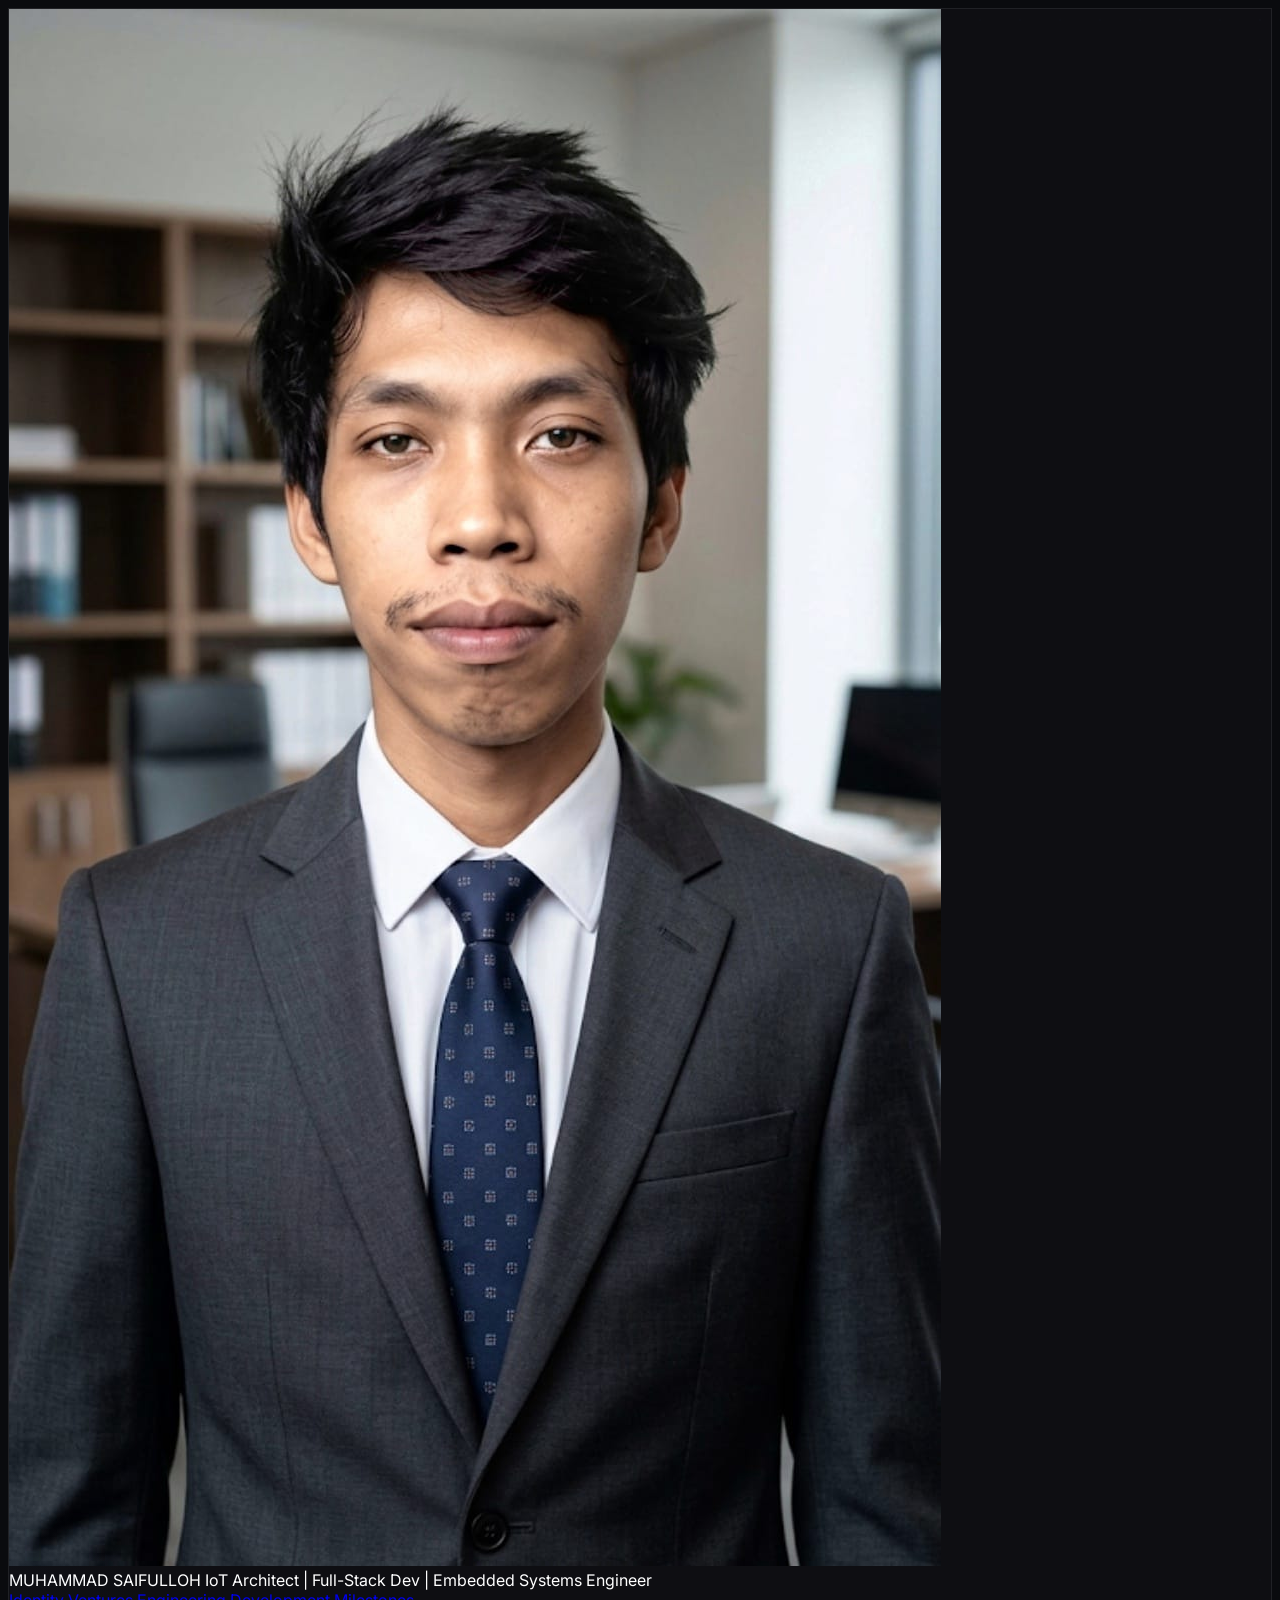
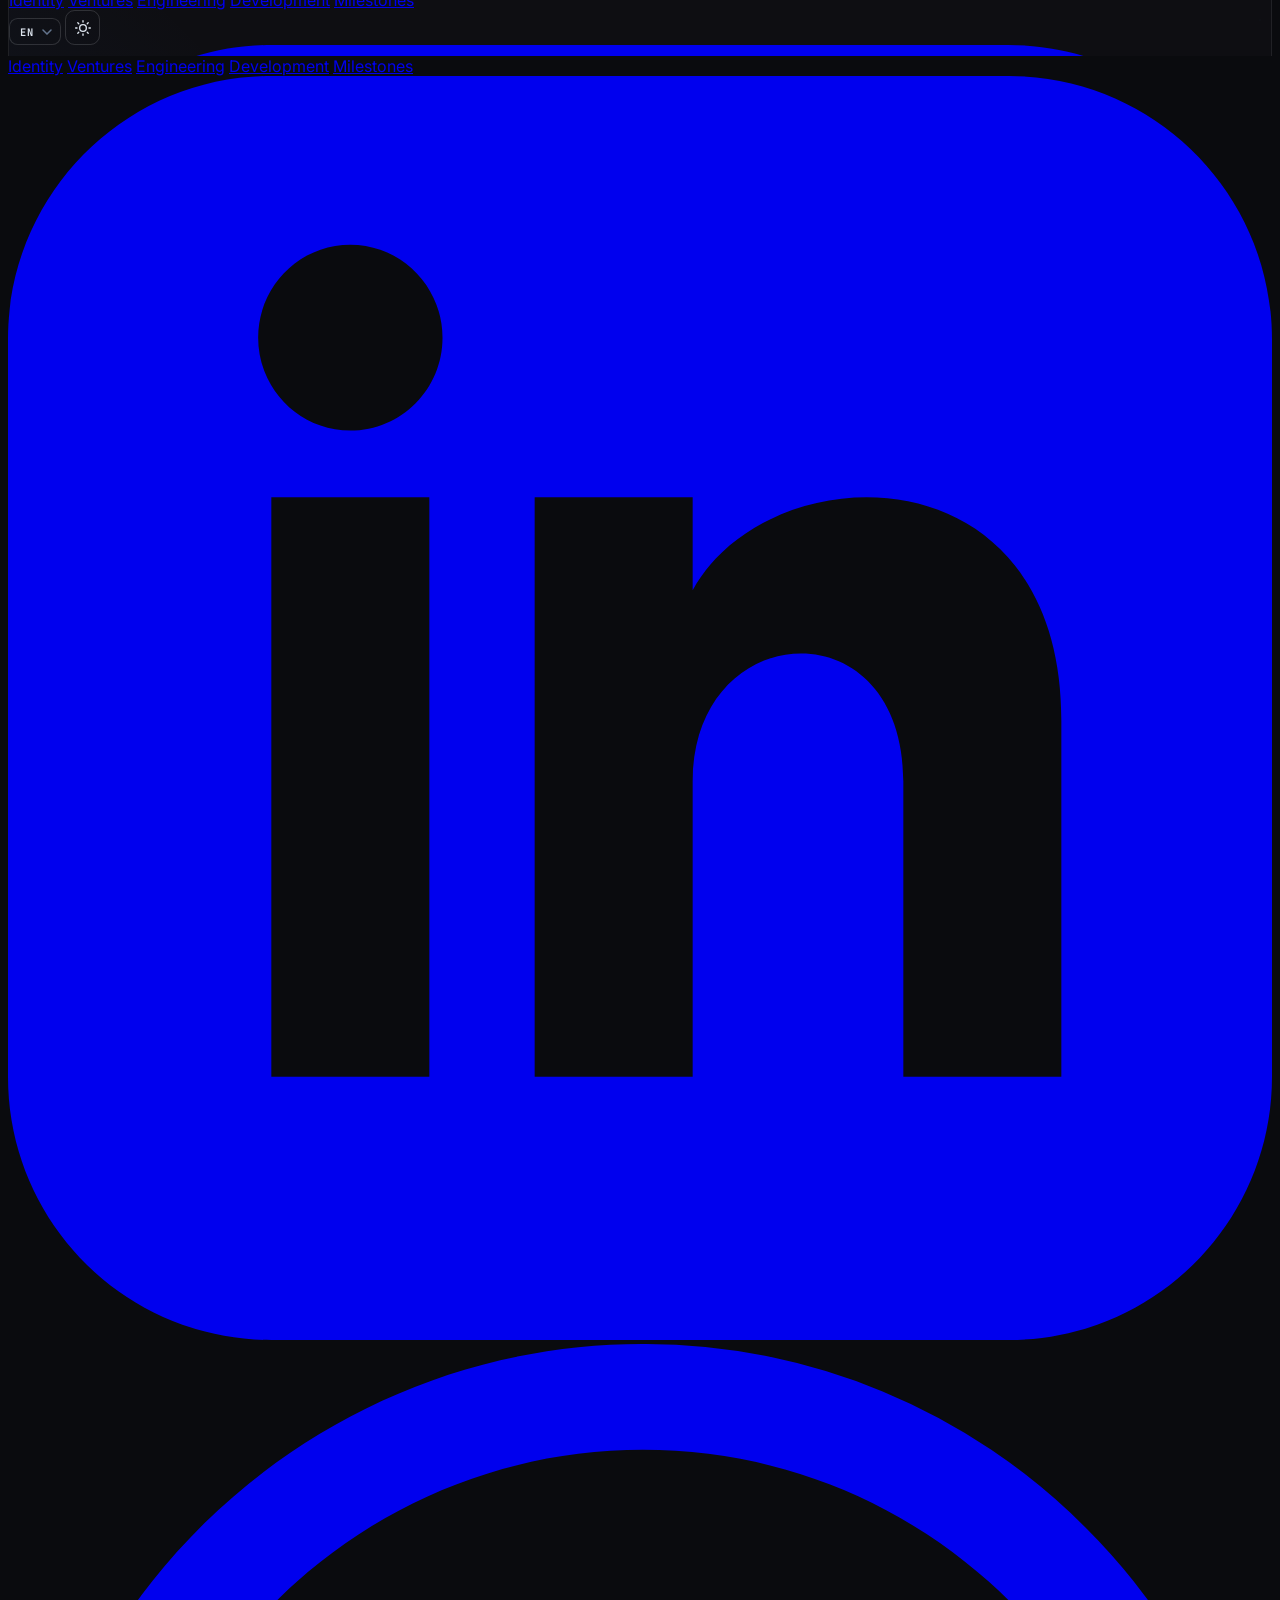
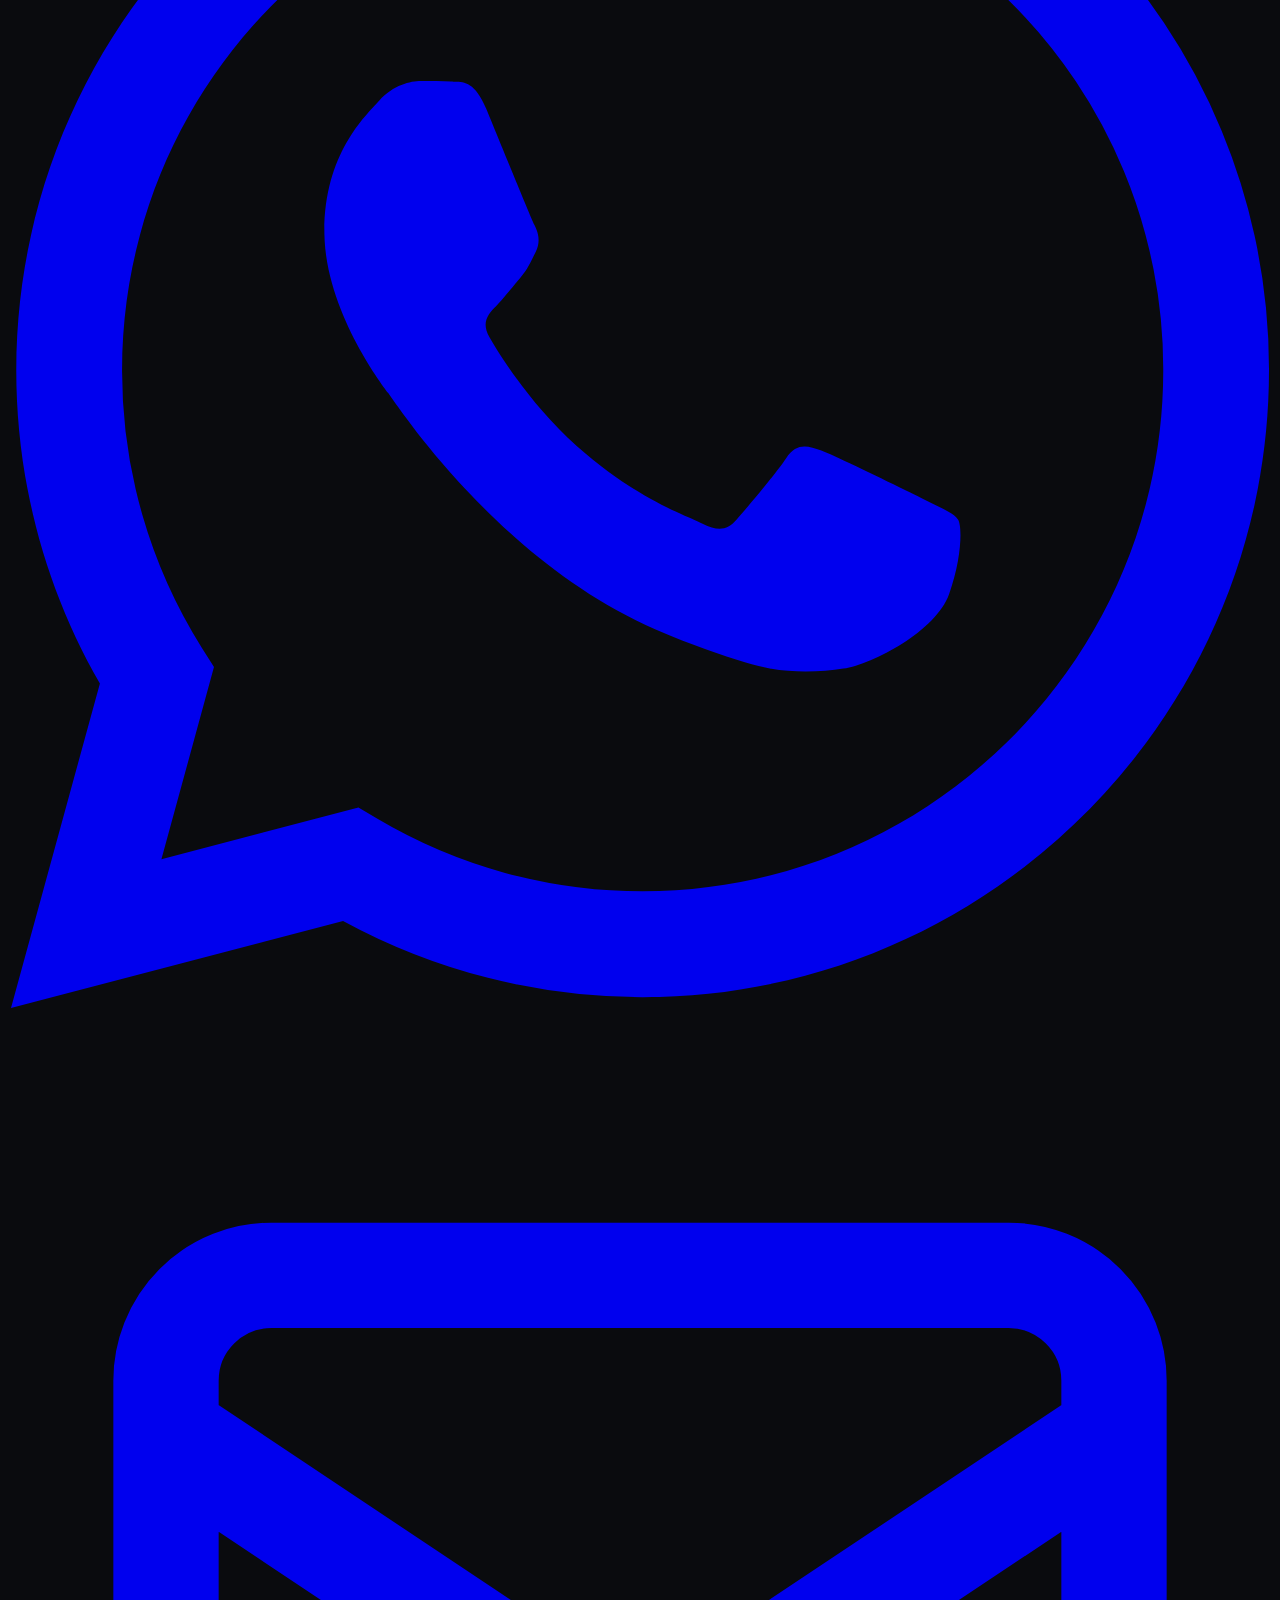
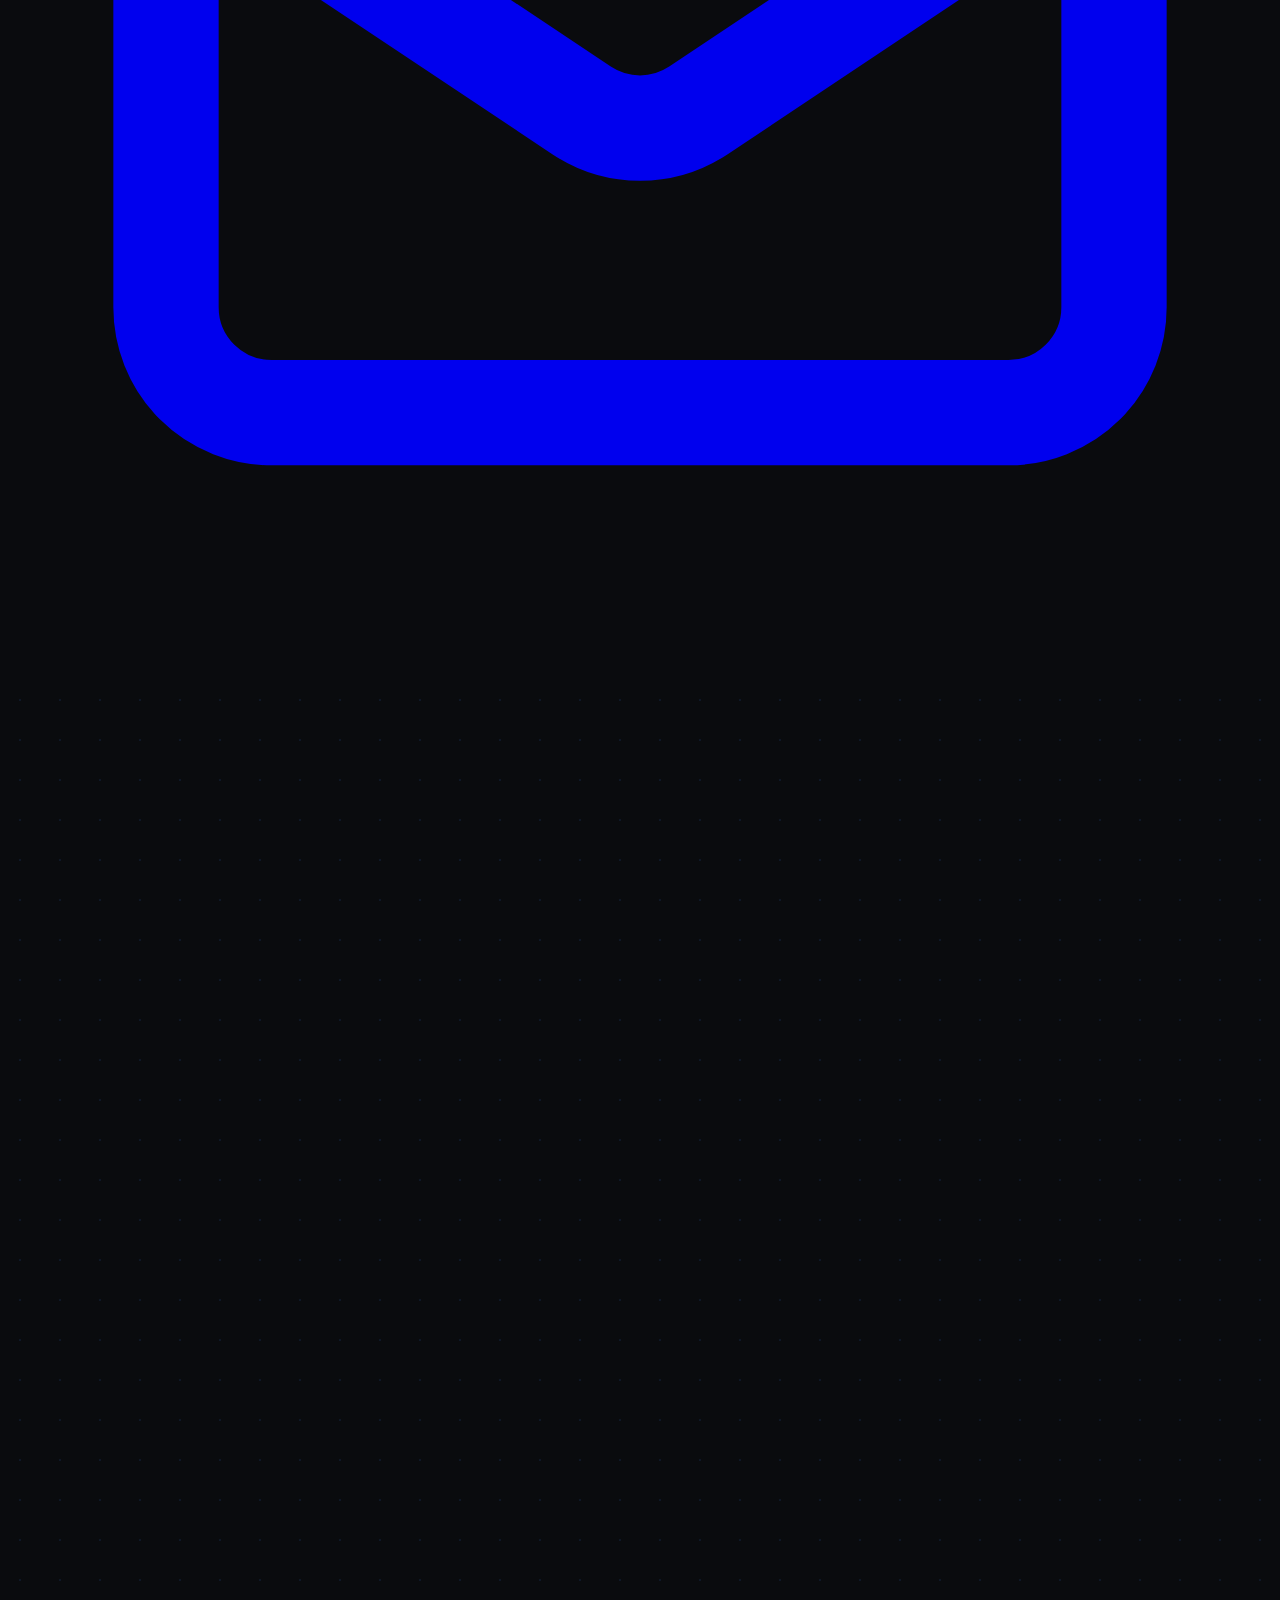
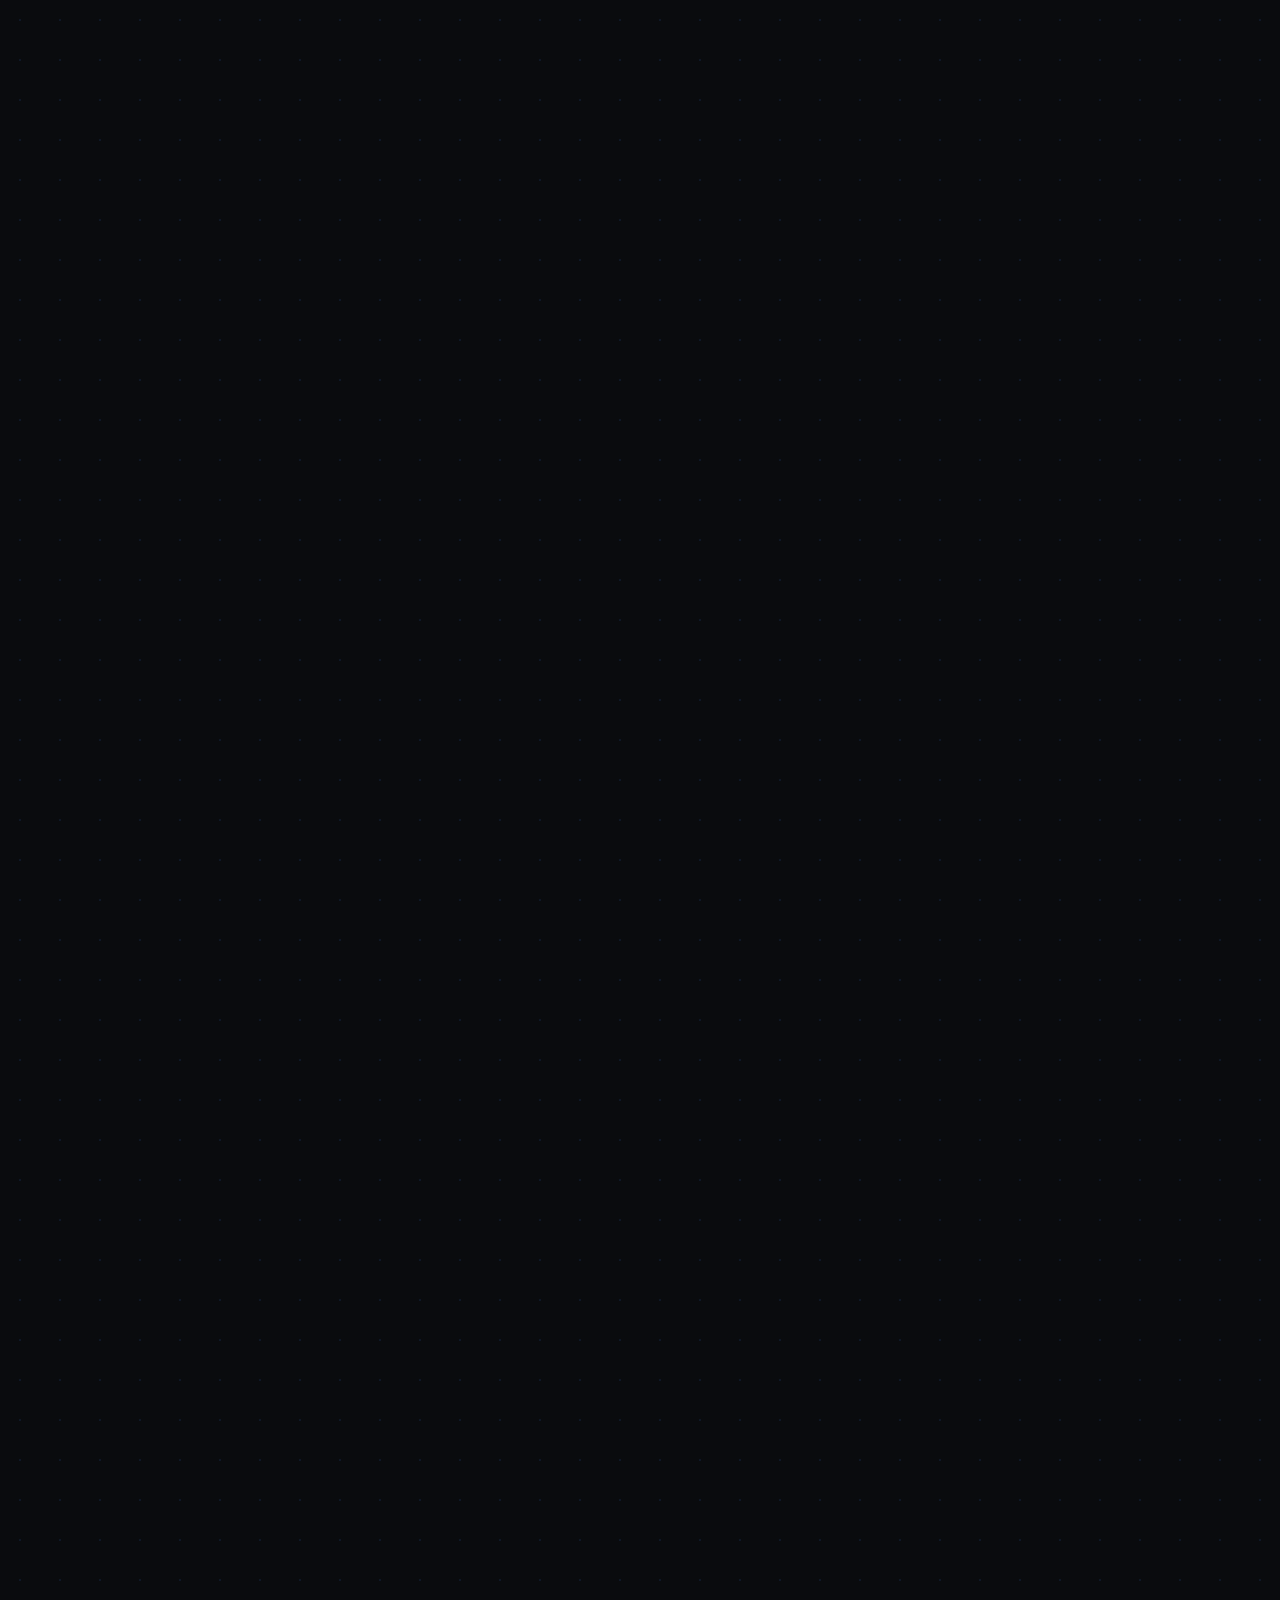
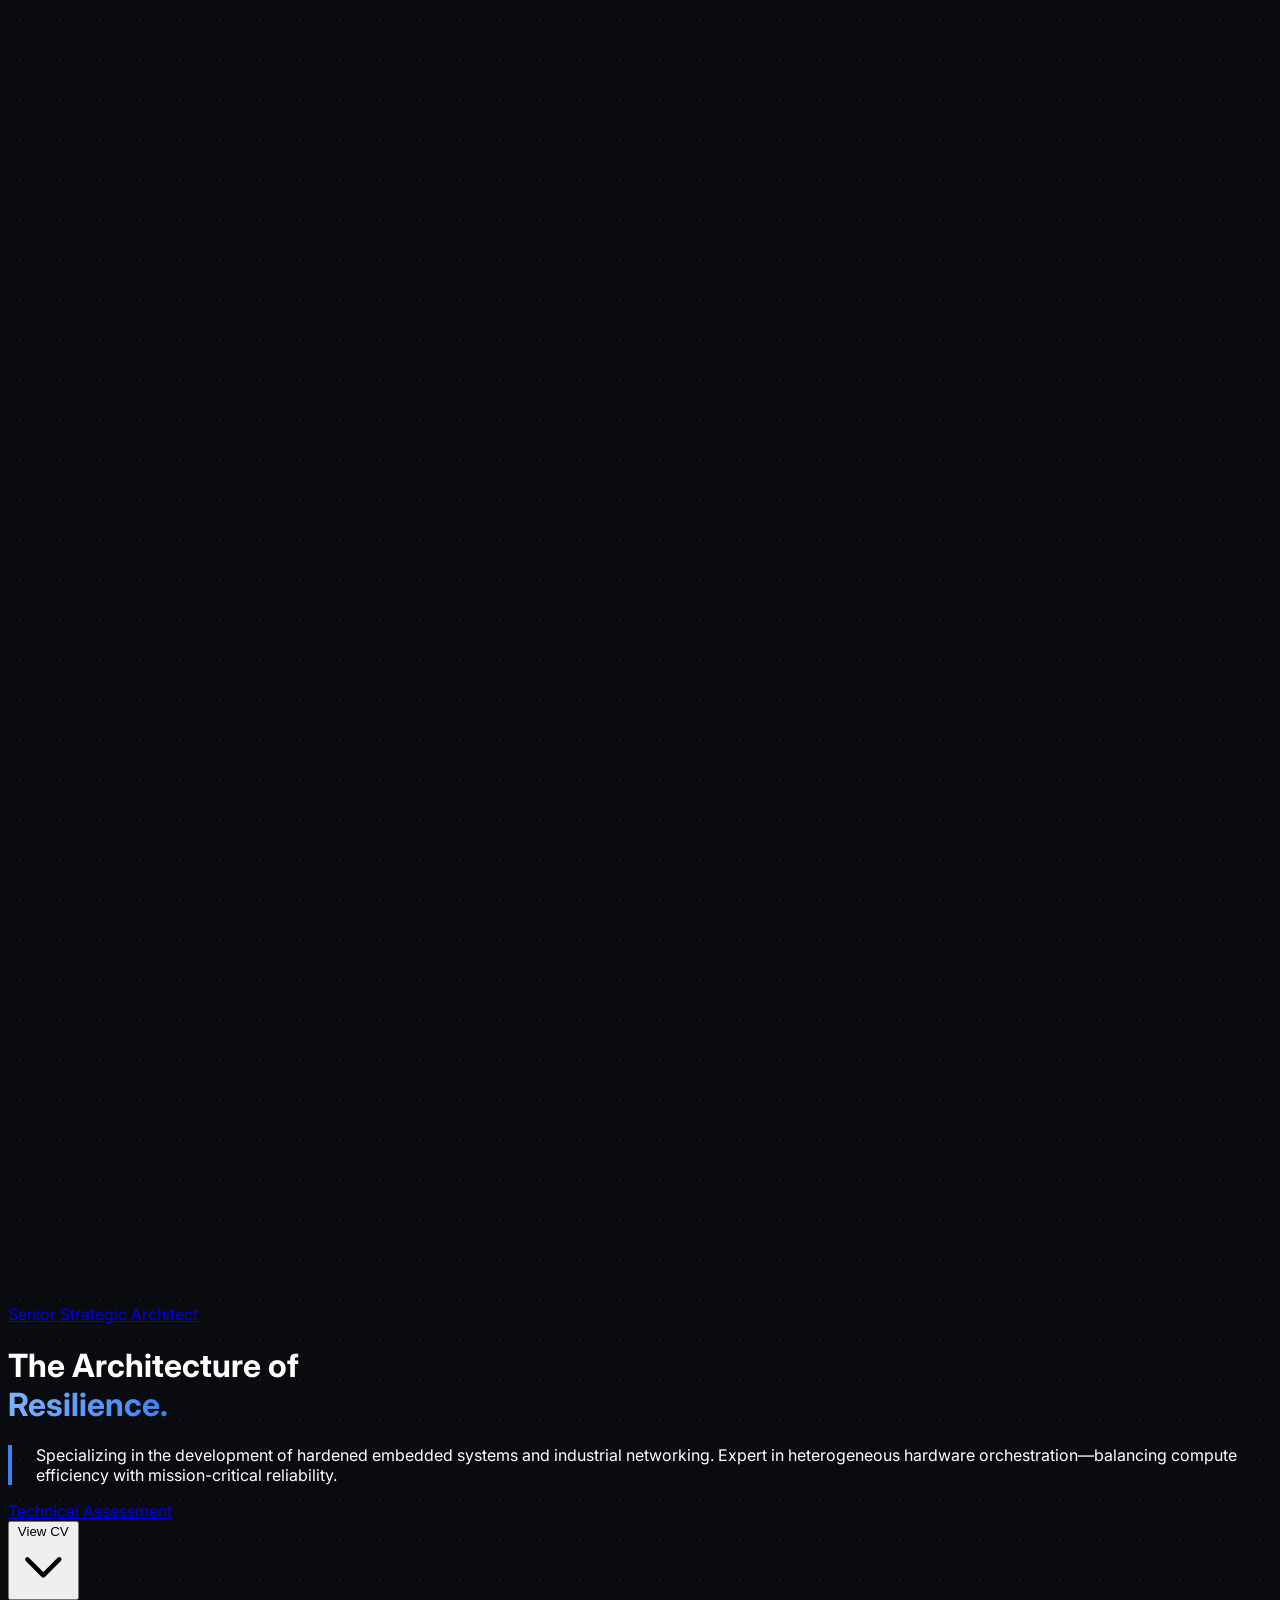
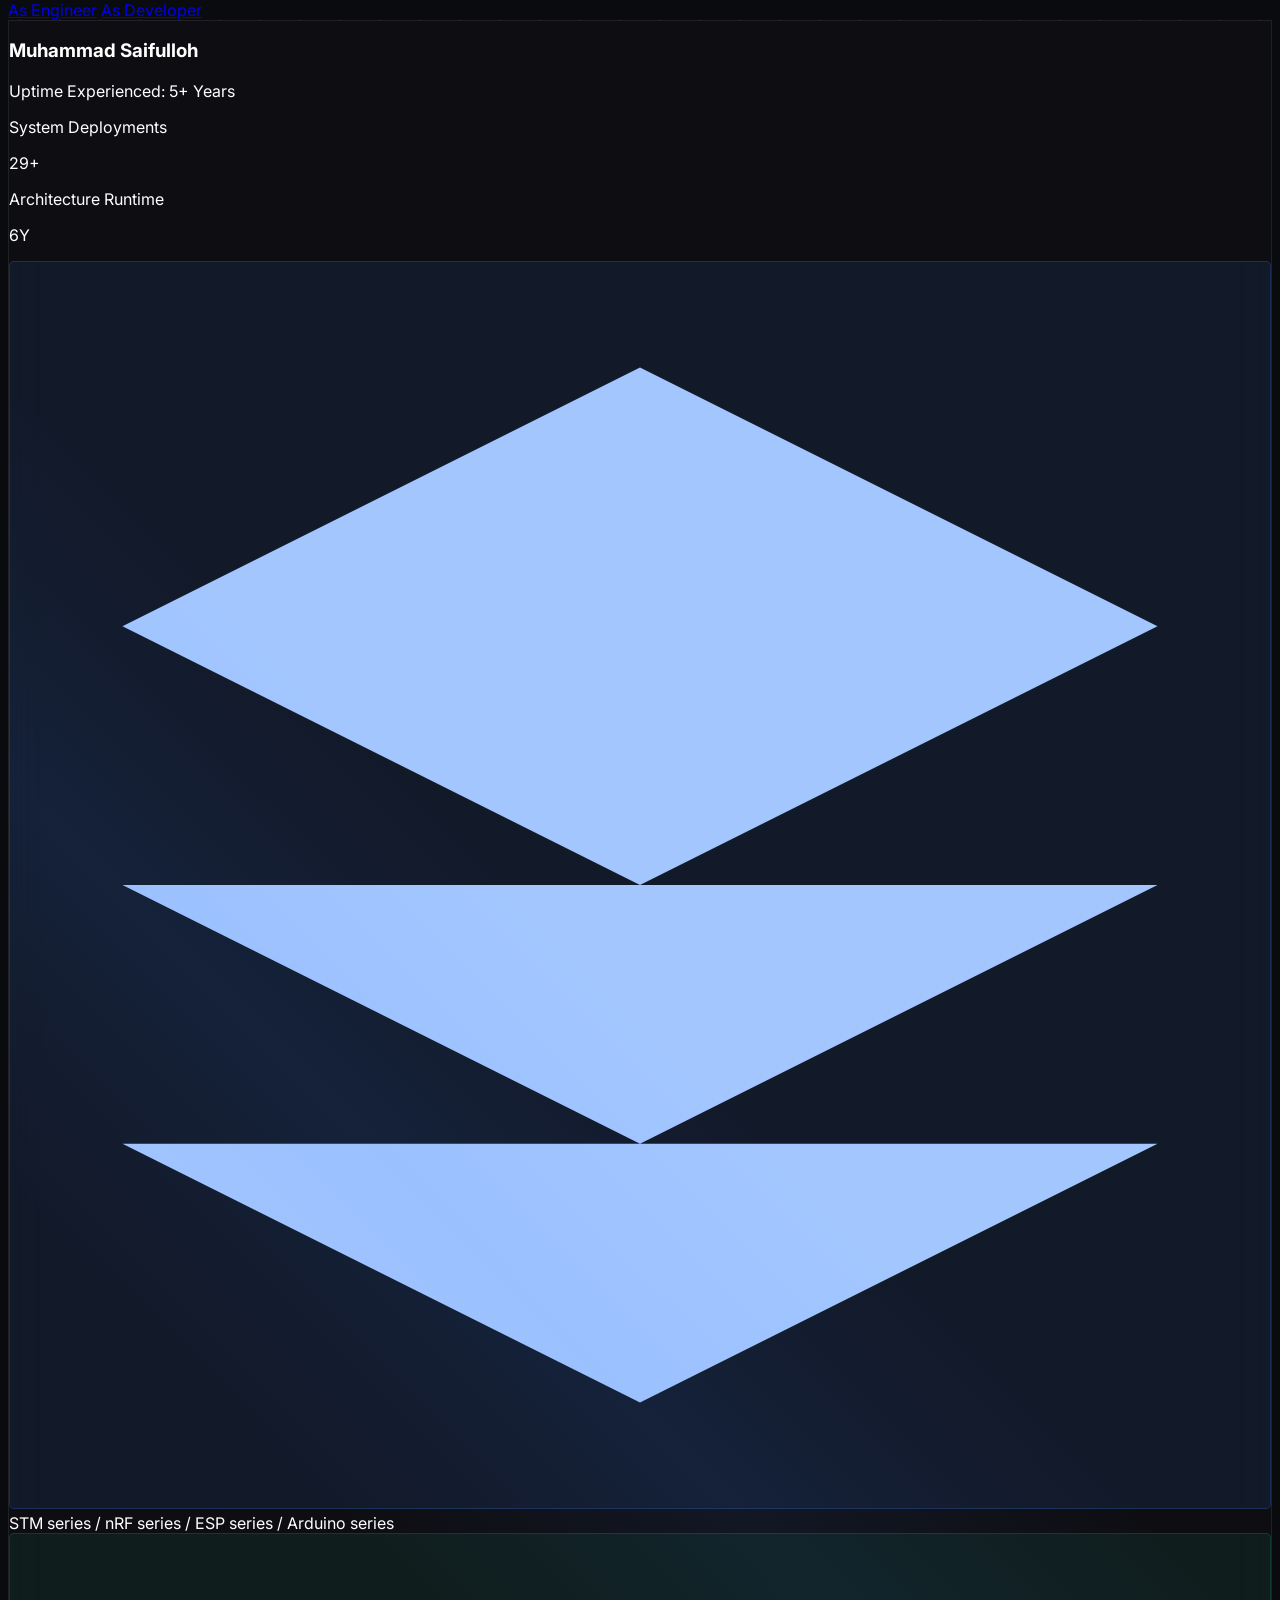
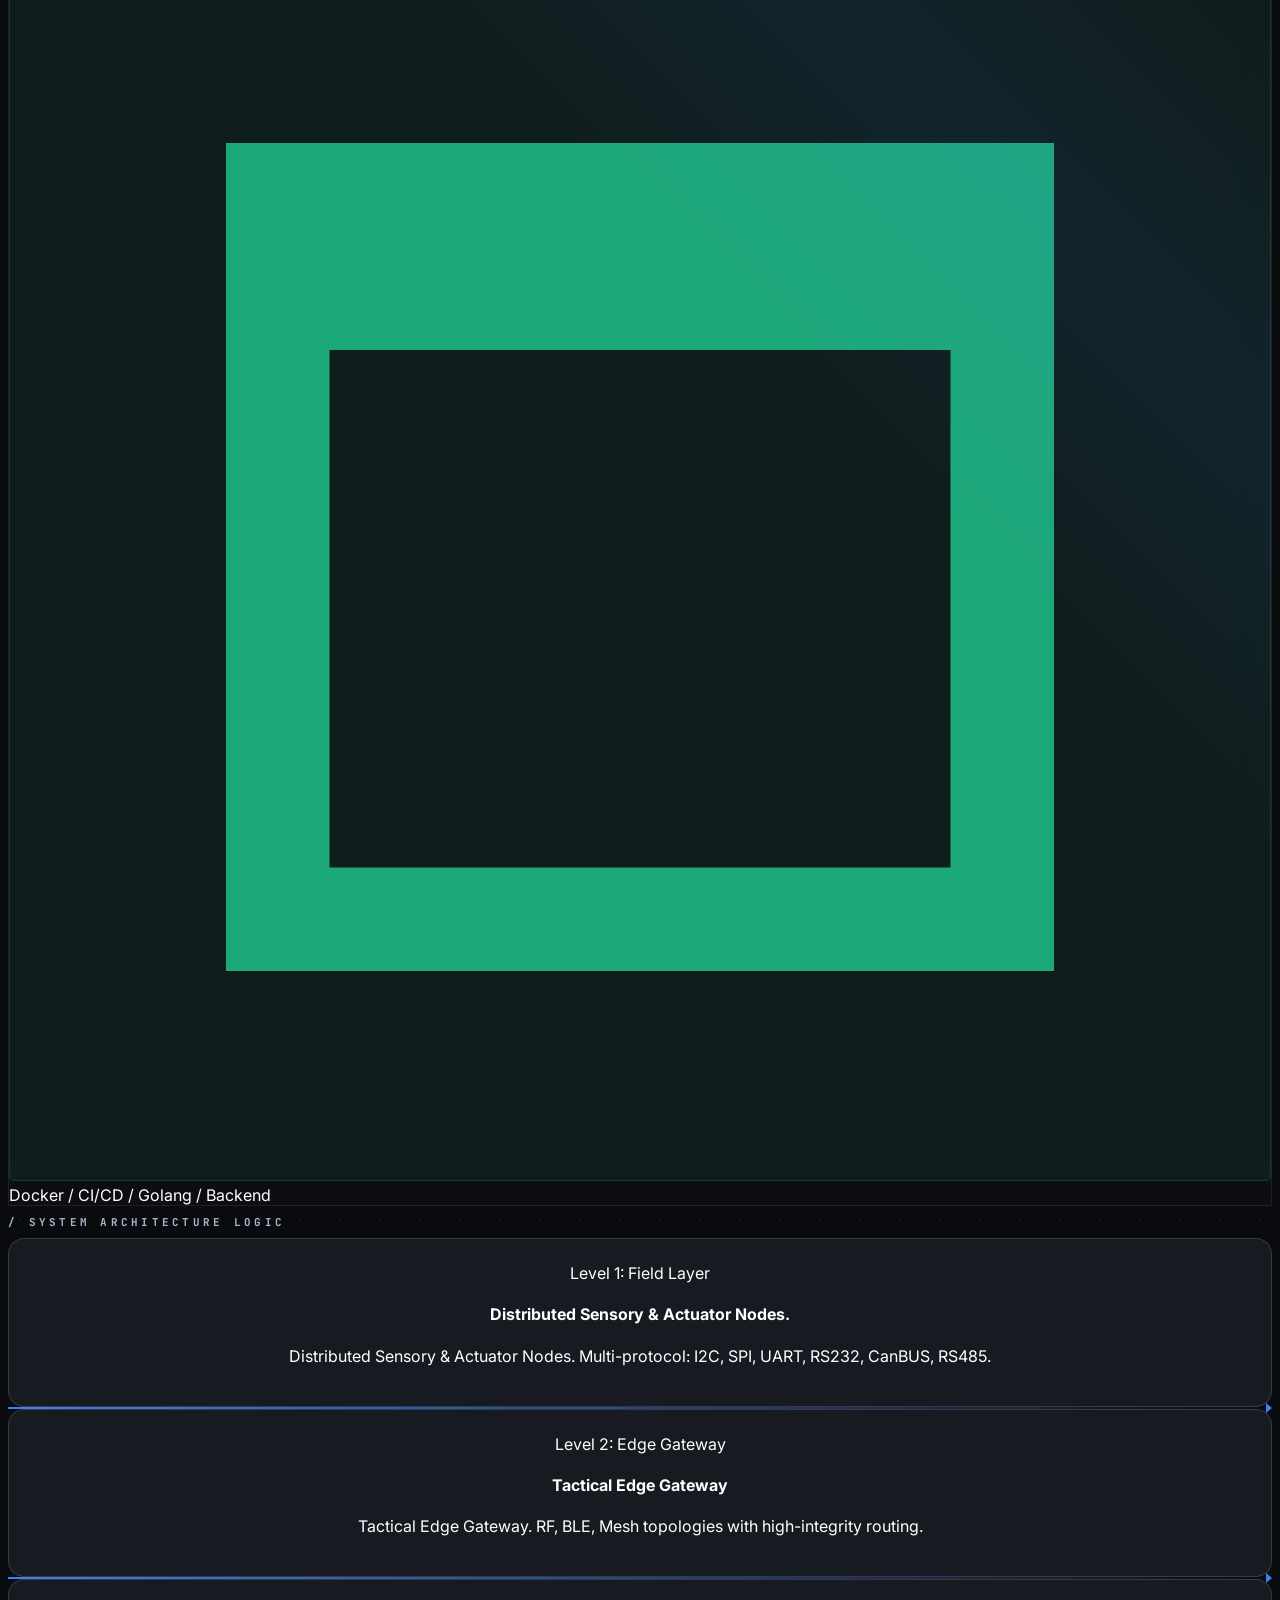
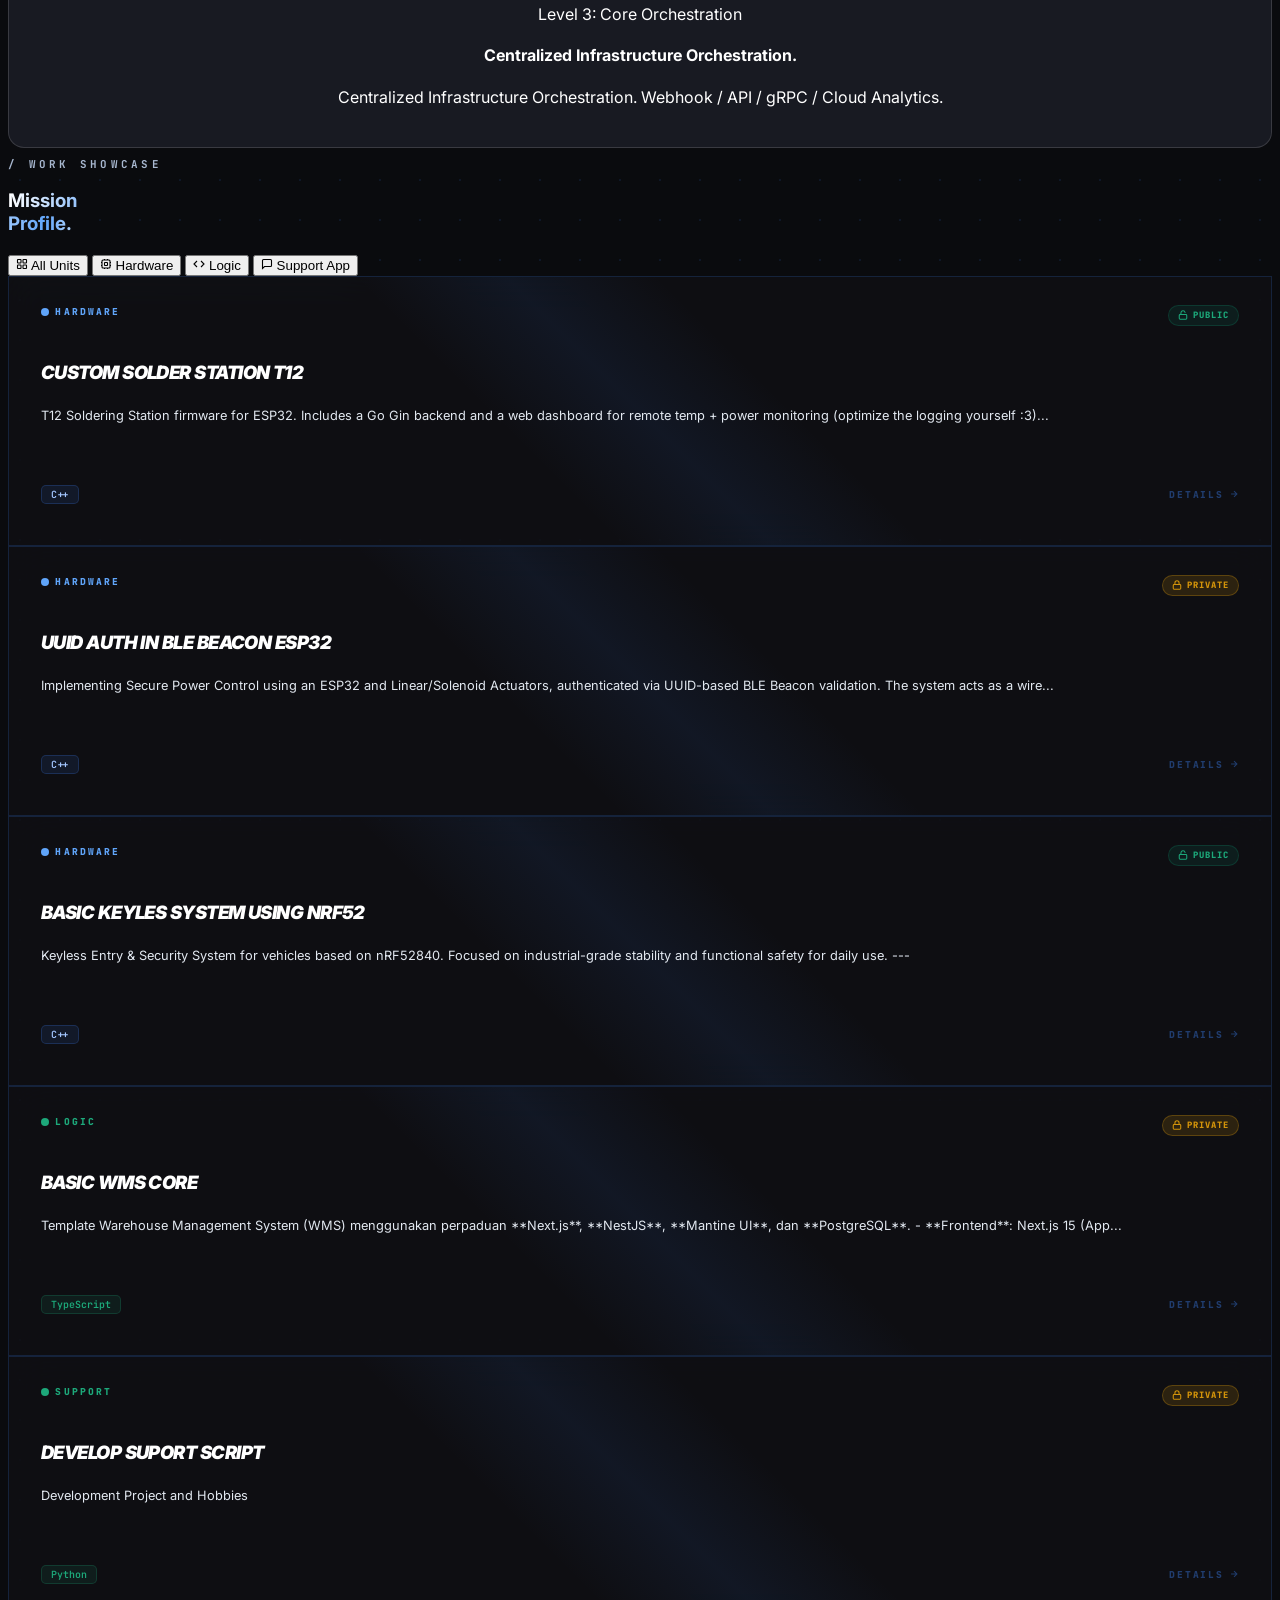
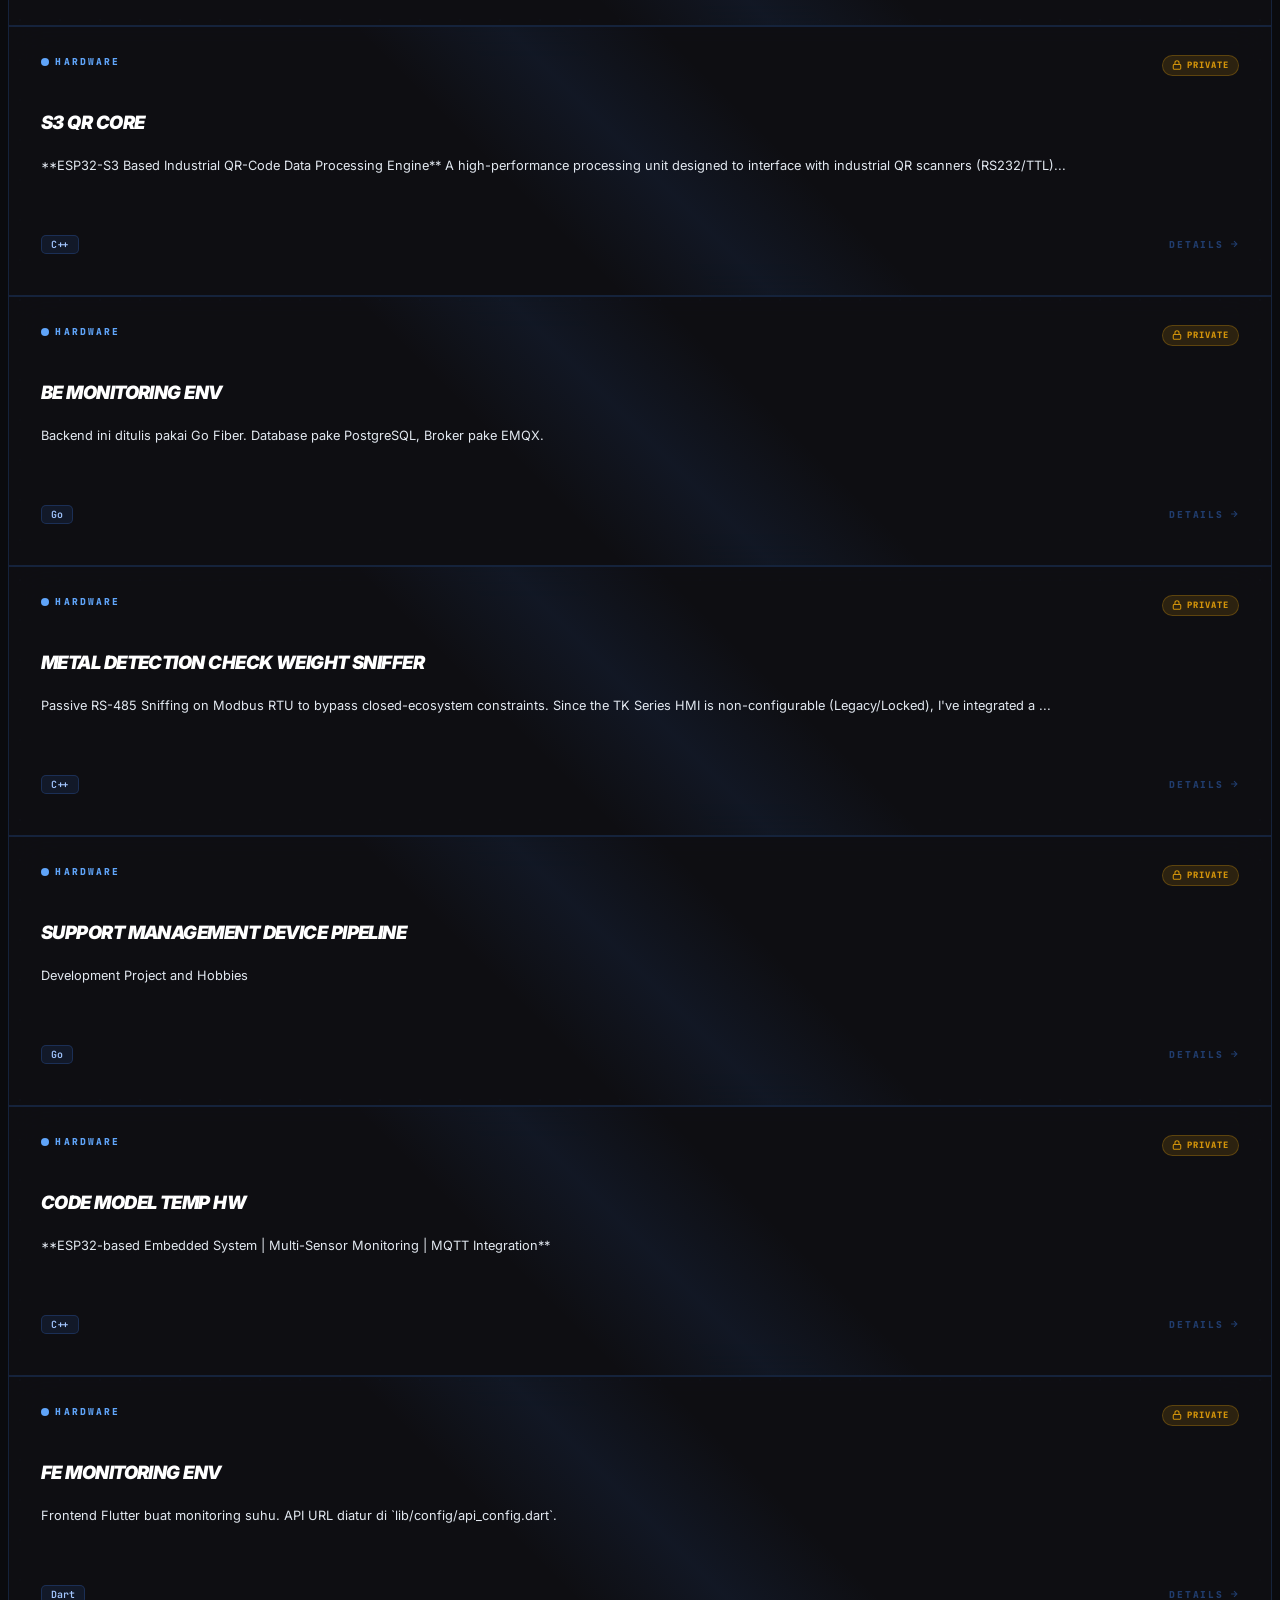
==== commit 9c72708a: "bg-eng light: #b2d2fe, button: Technical Brief → View CV" ====
--- a/index.html
+++ b/index.html
@@ -183,7 +183,7 @@
                     <div class="relative group/cv" id="cv-dropdown">
                         <button id="cv-toggle"
                             class="px-10 py-5 border border-slate-700 hover:bg-slate-800 rounded-sm font-black transition-all text-slate-300 uppercase tracking-widest text-xs flex items-center gap-3">
-                            <span data-i18n="hero_btn_brief">Technical Brief</span>
+                            <span data-i18n="hero_btn_brief">View CV</span>
                             <svg class="w-3 h-3 transition-transform group-hover/cv:rotate-180" fill="none" stroke="currentColor" viewBox="0 0 24 24">
                                 <path stroke-linecap="round" stroke-linejoin="round" stroke-width="2" d="M19 9l-7 7-7-7"></path>
                             </svg>
--- a/static/css/style.css
+++ b/static/css/style.css
@@ -862,7 +862,7 @@
 }
 
 html.light .bg-eng {
-    background-color: #22344d !important;
+    background-color: #b2d2fe !important;
 }
 
 html.light .text-eng {
